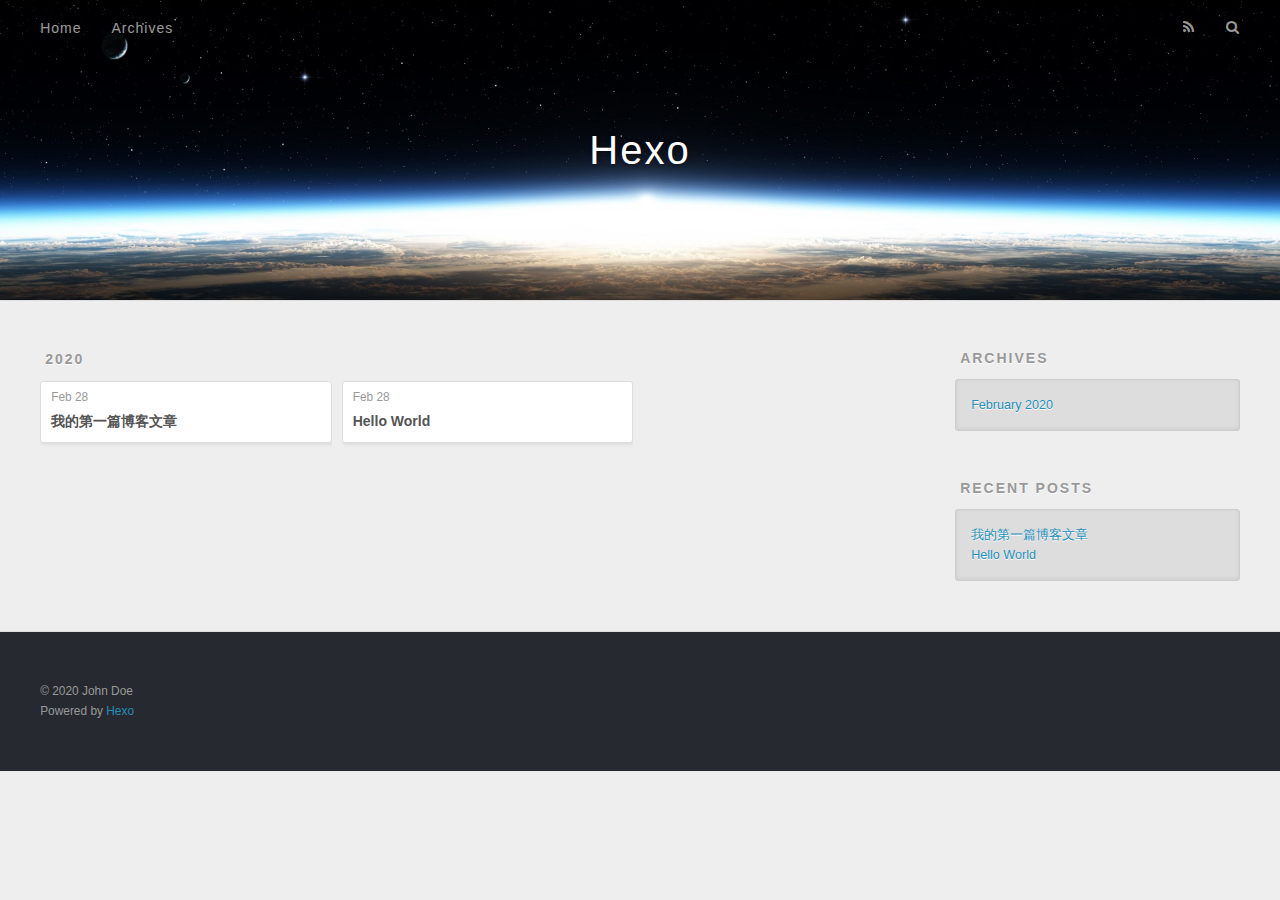
==== archives/index.html @ 74d5dc90 "Site updated: 2020-02-28 02:08:34" ====
<!DOCTYPE html>
<html>
<head>
  <meta charset="utf-8">
  

  
  <title>Archives | Hexo</title>
  <meta name="viewport" content="width=device-width, initial-scale=1, maximum-scale=1">
  <meta property="og:type" content="website">
<meta property="og:title" content="Hexo">
<meta property="og:url" content="http://yoursite.com/archives/index.html">
<meta property="og:site_name" content="Hexo">
<meta property="og:locale" content="en_US">
<meta property="article:author" content="John Doe">
<meta name="twitter:card" content="summary">
  
    <link rel="alternate" href="/atom.xml" title="Hexo" type="application/atom+xml">
  
  
    <link rel="icon" href="/favicon.png">
  
  
    <link href="//fonts.googleapis.com/css?family=Source+Code+Pro" rel="stylesheet" type="text/css">
  
  
<link rel="stylesheet" href="/css/style.css">

<meta name="generator" content="Hexo 4.2.0"></head>

<body>
  <div id="container">
    <div id="wrap">
      <header id="header">
  <div id="banner"></div>
  <div id="header-outer" class="outer">
    <div id="header-title" class="inner">
      <h1 id="logo-wrap">
        <a href="/" id="logo">Hexo</a>
      </h1>
      
    </div>
    <div id="header-inner" class="inner">
      <nav id="main-nav">
        <a id="main-nav-toggle" class="nav-icon"></a>
        
          <a class="main-nav-link" href="/">Home</a>
        
          <a class="main-nav-link" href="/archives">Archives</a>
        
      </nav>
      <nav id="sub-nav">
        
          <a id="nav-rss-link" class="nav-icon" href="/atom.xml" title="RSS Feed"></a>
        
        <a id="nav-search-btn" class="nav-icon" title="Search"></a>
      </nav>
      <div id="search-form-wrap">
        <form action="//google.com/search" method="get" accept-charset="UTF-8" class="search-form"><input type="search" name="q" class="search-form-input" placeholder="Search"><button type="submit" class="search-form-submit">&#xF002;</button><input type="hidden" name="sitesearch" value="http://yoursite.com"></form>
      </div>
    </div>
  </div>
</header>
      <div class="outer">
        <section id="main">
  
  
    
    
      
      
      <section class="archives-wrap">
        <div class="archive-year-wrap">
          <a href="/archives/2020" class="archive-year">2020</a>
        </div>
        <div class="archives">
    
    <article class="archive-article archive-type-post">
  <div class="archive-article-inner">
    <header class="archive-article-header">
      <a href="/2020/02/28/%E6%88%91%E7%9A%84%E7%AC%AC%E4%B8%80%E7%AF%87%E5%8D%9A%E5%AE%A2%E6%96%87%E7%AB%A0/" class="archive-article-date">
  <time datetime="2020-02-27T17:16:21.000Z" itemprop="datePublished">Feb 28</time>
</a>
      
  
    <h1 itemprop="name">
      <a class="archive-article-title" href="/2020/02/28/%E6%88%91%E7%9A%84%E7%AC%AC%E4%B8%80%E7%AF%87%E5%8D%9A%E5%AE%A2%E6%96%87%E7%AB%A0/">我的第一篇博客文章</a>
    </h1>
  

    </header>
  </div>
</article>
  
    
    
    <article class="archive-article archive-type-post">
  <div class="archive-article-inner">
    <header class="archive-article-header">
      <a href="/2020/02/28/hello-world/" class="archive-article-date">
  <time datetime="2020-02-27T17:00:31.113Z" itemprop="datePublished">Feb 28</time>
</a>
      
  
    <h1 itemprop="name">
      <a class="archive-article-title" href="/2020/02/28/hello-world/">Hello World</a>
    </h1>
  

    </header>
  </div>
</article>
  
  
    </div></section>
  


</section>
        
          <aside id="sidebar">
  
    

  
    

  
    
  
    
  <div class="widget-wrap">
    <h3 class="widget-title">Archives</h3>
    <div class="widget">
      <ul class="archive-list"><li class="archive-list-item"><a class="archive-list-link" href="/archives/2020/02/">February 2020</a></li></ul>
    </div>
  </div>


  
    
  <div class="widget-wrap">
    <h3 class="widget-title">Recent Posts</h3>
    <div class="widget">
      <ul>
        
          <li>
            <a href="/2020/02/28/%E6%88%91%E7%9A%84%E7%AC%AC%E4%B8%80%E7%AF%87%E5%8D%9A%E5%AE%A2%E6%96%87%E7%AB%A0/">我的第一篇博客文章</a>
          </li>
        
          <li>
            <a href="/2020/02/28/hello-world/">Hello World</a>
          </li>
        
      </ul>
    </div>
  </div>

  
</aside>
        
      </div>
      <footer id="footer">
  
  <div class="outer">
    <div id="footer-info" class="inner">
      &copy; 2020 John Doe<br>
      Powered by <a href="http://hexo.io/" target="_blank">Hexo</a>
    </div>
  </div>
</footer>
    </div>
    <nav id="mobile-nav">
  
    <a href="/" class="mobile-nav-link">Home</a>
  
    <a href="/archives" class="mobile-nav-link">Archives</a>
  
</nav>
    

<script src="//ajax.googleapis.com/ajax/libs/jquery/2.0.3/jquery.min.js"></script>


  
<link rel="stylesheet" href="/fancybox/jquery.fancybox.css">

  
<script src="/fancybox/jquery.fancybox.pack.js"></script>




<script src="/js/script.js"></script>




  </div>
</body>
</html>
---- css/style.css ----
body {
  width: 100%;
}
body:before,
body:after {
  content: "";
  display: table;
}
body:after {
  clear: both;
}
html,
body,
div,
span,
applet,
object,
iframe,
h1,
h2,
h3,
h4,
h5,
h6,
p,
blockquote,
pre,
a,
abbr,
acronym,
address,
big,
cite,
code,
del,
dfn,
em,
img,
ins,
kbd,
q,
s,
samp,
small,
strike,
strong,
sub,
sup,
tt,
var,
dl,
dt,
dd,
ol,
ul,
li,
fieldset,
form,
label,
legend,
table,
caption,
tbody,
tfoot,
thead,
tr,
th,
td {
  margin: 0;
  padding: 0;
  border: 0;
  outline: 0;
  font-weight: inherit;
  font-style: inherit;
  font-family: inherit;
  font-size: 100%;
  vertical-align: baseline;
}
body {
  line-height: 1;
  color: #000;
  background: #fff;
}
ol,
ul {
  list-style: none;
}
table {
  border-collapse: separate;
  border-spacing: 0;
  vertical-align: middle;
}
caption,
th,
td {
  text-align: left;
  font-weight: normal;
  vertical-align: middle;
}
a img {
  border: none;
}
input,
button {
  margin: 0;
  padding: 0;
}
input::-moz-focus-inner,
button::-moz-focus-inner {
  border: 0;
  padding: 0;
}
@font-face {
  font-family: FontAwesome;
  font-style: normal;
  font-weight: normal;
  src: url("fonts/fontawesome-webfont.eot?v=#4.0.3");
  src: url("fonts/fontawesome-webfont.eot?#iefix&v=#4.0.3") format("embedded-opentype"), url("fonts/fontawesome-webfont.woff?v=#4.0.3") format("woff"), url("fonts/fontawesome-webfont.ttf?v=#4.0.3") format("truetype"), url("fonts/fontawesome-webfont.svg#fontawesomeregular?v=#4.0.3") format("svg");
}
html,
body,
#container {
  height: 100%;
}
body {
  background: #eee;
  font: 14px -apple-system, BlinkMacSystemFont, "Segoe UI", "Roboto", "Oxygen", "Ubuntu", "Cantarell", "Fira Sans", "Droid Sans", "Helvetica Neue", sans-serif;
  -webkit-text-size-adjust: 100%;
}
.outer {
  max-width: 1220px;
  margin: 0 auto;
  padding: 0 20px;
}
.outer:before,
.outer:after {
  content: "";
  display: table;
}
.outer:after {
  clear: both;
}
.inner {
  display: inline;
  float: left;
  width: 98.33333333333333%;
  margin: 0 0.833333333333333%;
}
.left,
.alignleft {
  float: left;
}
.right,
.alignright {
  float: right;
}
.clear {
  clear: both;
}
#container {
  position: relative;
}
.mobile-nav-on {
  overflow: hidden;
}
#wrap {
  height: 100%;
  width: 100%;
  position: absolute;
  top: 0;
  left: 0;
  -webkit-transition: 0.2s ease-out;
  -moz-transition: 0.2s ease-out;
  -ms-transition: 0.2s ease-out;
  transition: 0.2s ease-out;
  z-index: 1;
  background: #eee;
}
.mobile-nav-on #wrap {
  left: 280px;
}
@media screen and (min-width: 768px) {
  #main {
    display: inline;
    float: left;
    width: 73.33333333333333%;
    margin: 0 0.833333333333333%;
  }
}
.article-date,
.article-category-link,
.archive-year,
.widget-title {
  text-decoration: none;
  text-transform: uppercase;
  letter-spacing: 2px;
  color: #999;
  margin-bottom: 1em;
  margin-left: 5px;
  line-height: 1em;
  text-shadow: 0 1px #fff;
  font-weight: bold;
}
.article-inner,
.archive-article-inner {
  background: #fff;
  -webkit-box-shadow: 1px 2px 3px #ddd;
  box-shadow: 1px 2px 3px #ddd;
  border: 1px solid #ddd;
  border-radius: 3px;
}
.article-entry h1,
.widget h1 {
  font-size: 2em;
}
.article-entry h2,
.widget h2 {
  font-size: 1.5em;
}
.article-entry h3,
.widget h3 {
  font-size: 1.3em;
}
.article-entry h4,
.widget h4 {
  font-size: 1.2em;
}
.article-entry h5,
.widget h5 {
  font-size: 1em;
}
.article-entry h6,
.widget h6 {
  font-size: 1em;
  color: #999;
}
.article-entry hr,
.widget hr {
  border: 1px dashed #ddd;
}
.article-entry strong,
.widget strong {
  font-weight: bold;
}
.article-entry em,
.widget em,
.article-entry cite,
.widget cite {
  font-style: italic;
}
.article-entry sup,
.widget sup,
.article-entry sub,
.widget sub {
  font-size: 0.75em;
  line-height: 0;
  position: relative;
  vertical-align: baseline;
}
.article-entry sup,
.widget sup {
  top: -0.5em;
}
.article-entry sub,
.widget sub {
  bottom: -0.2em;
}
.article-entry small,
.widget small {
  font-size: 0.85em;
}
.article-entry acronym,
.widget acronym,
.article-entry abbr,
.widget abbr {
  border-bottom: 1px dotted;
}
.article-entry ul,
.widget ul,
.article-entry ol,
.widget ol,
.article-entry dl,
.widget dl {
  margin: 0 20px;
  line-height: 1.6em;
}
.article-entry ul ul,
.widget ul ul,
.article-entry ol ul,
.widget ol ul,
.article-entry ul ol,
.widget ul ol,
.article-entry ol ol,
.widget ol ol {
  margin-top: 0;
  margin-bottom: 0;
}
.article-entry ul,
.widget ul {
  list-style: disc;
}
.article-entry ol,
.widget ol {
  list-style: decimal;
}
.article-entry dt,
.widget dt {
  font-weight: bold;
}
#header {
  height: 300px;
  position: relative;
  border-bottom: 1px solid #ddd;
}
#header:before,
#header:after {
  content: "";
  position: absolute;
  left: 0;
  right: 0;
  height: 40px;
}
#header:before {
  top: 0;
  background: -webkit-linear-gradient(rgba(0,0,0,0.2), transparent);
  background: -moz-linear-gradient(rgba(0,0,0,0.2), transparent);
  background: -ms-linear-gradient(rgba(0,0,0,0.2), transparent);
  background: linear-gradient(rgba(0,0,0,0.2), transparent);
}
#header:after {
  bottom: 0;
  background: -webkit-linear-gradient(transparent, rgba(0,0,0,0.2));
  background: -moz-linear-gradient(transparent, rgba(0,0,0,0.2));
  background: -ms-linear-gradient(transparent, rgba(0,0,0,0.2));
  background: linear-gradient(transparent, rgba(0,0,0,0.2));
}
#header-outer {
  height: 100%;
  position: relative;
}
#header-inner {
  position: relative;
  overflow: hidden;
}
#banner {
  position: absolute;
  top: 0;
  left: 0;
  width: 100%;
  height: 100%;
  background: url("images/banner.jpg") center #000;
  -webkit-background-size: cover;
  -moz-background-size: cover;
  background-size: cover;
  z-index: -1;
}
#header-title {
  text-align: center;
  height: 40px;
  position: absolute;
  top: 50%;
  left: 0;
  margin-top: -20px;
}
#logo,
#subtitle {
  text-decoration: none;
  color: #fff;
  font-weight: 300;
  text-shadow: 0 1px 4px rgba(0,0,0,0.3);
}
#logo {
  font-size: 40px;
  line-height: 40px;
  letter-spacing: 2px;
}
#subtitle {
  font-size: 16px;
  line-height: 16px;
  letter-spacing: 1px;
}
#subtitle-wrap {
  margin-top: 16px;
}
#main-nav {
  float: left;
  margin-left: -15px;
}
.nav-icon,
.main-nav-link {
  float: left;
  color: #fff;
  opacity: 0.6;
  text-decoration: none;
  text-shadow: 0 1px rgba(0,0,0,0.2);
  -webkit-transition: opacity 0.2s;
  -moz-transition: opacity 0.2s;
  -ms-transition: opacity 0.2s;
  transition: opacity 0.2s;
  display: block;
  padding: 20px 15px;
}
.nav-icon:hover,
.main-nav-link:hover {
  opacity: 1;
}
.nav-icon {
  font-family: FontAwesome;
  text-align: center;
  font-size: 14px;
  width: 14px;
  height: 14px;
  padding: 20px 15px;
  position: relative;
  cursor: pointer;
}
.main-nav-link {
  font-weight: 300;
  letter-spacing: 1px;
}
@media screen and (max-width: 479px) {
  .main-nav-link {
    display: none;
  }
}
#main-nav-toggle {
  display: none;
}
#main-nav-toggle:before {
  content: "\f0c9";
}
@media screen and (max-width: 479px) {
  #main-nav-toggle {
    display: block;
  }
}
#sub-nav {
  float: right;
  margin-right: -15px;
}
#nav-rss-link:before {
  content: "\f09e";
}
#nav-search-btn:before {
  content: "\f002";
}
#search-form-wrap {
  position: absolute;
  top: 15px;
  width: 150px;
  height: 30px;
  right: -150px;
  opacity: 0;
  -webkit-transition: 0.2s ease-out;
  -moz-transition: 0.2s ease-out;
  -ms-transition: 0.2s ease-out;
  transition: 0.2s ease-out;
}
#search-form-wrap.on {
  opacity: 1;
  right: 0;
}
@media screen and (max-width: 479px) {
  #search-form-wrap {
    width: 100%;
    right: -100%;
  }
}
.search-form {
  position: absolute;
  top: 0;
  left: 0;
  right: 0;
  background: #fff;
  padding: 5px 15px;
  border-radius: 15px;
  -webkit-box-shadow: 0 0 10px rgba(0,0,0,0.3);
  box-shadow: 0 0 10px rgba(0,0,0,0.3);
}
.search-form-input {
  border: none;
  background: none;
  color: #555;
  width: 100%;
  font: 13px -apple-system, BlinkMacSystemFont, "Segoe UI", "Roboto", "Oxygen", "Ubuntu", "Cantarell", "Fira Sans", "Droid Sans", "Helvetica Neue", sans-serif;
  outline: none;
}
.search-form-input::-webkit-search-results-decoration,
.search-form-input::-webkit-search-cancel-button {
  -webkit-appearance: none;
}
.search-form-submit {
  position: absolute;
  top: 50%;
  right: 10px;
  margin-top: -7px;
  font: 13px FontAwesome;
  border: none;
  background: none;
  color: #bbb;
  cursor: pointer;
}
.search-form-submit:hover,
.search-form-submit:focus {
  color: #777;
}
.article {
  margin: 50px 0;
}
.article-inner {
  overflow: hidden;
}
.article-meta:before,
.article-meta:after {
  content: "";
  display: table;
}
.article-meta:after {
  clear: both;
}
.article-date {
  float: left;
}
.article-category {
  float: left;
  line-height: 1em;
  color: #ccc;
  text-shadow: 0 1px #fff;
  margin-left: 8px;
}
.article-category:before {
  content: "\2022";
}
.article-category-link {
  margin: 0 12px 1em;
}
.article-header {
  padding: 20px 20px 0;
}
.article-title {
  text-decoration: none;
  font-size: 2em;
  font-weight: bold;
  color: #555;
  line-height: 1.1em;
  -webkit-transition: color 0.2s;
  -moz-transition: color 0.2s;
  -ms-transition: color 0.2s;
  transition: color 0.2s;
}
a.article-title:hover {
  color: #258fb8;
}
.article-entry {
  color: #555;
  padding: 0 20px;
}
.article-entry:before,
.article-entry:after {
  content: "";
  display: table;
}
.article-entry:after {
  clear: both;
}
.article-entry p,
.article-entry table {
  line-height: 1.6em;
  margin: 1.6em 0;
}
.article-entry h1,
.article-entry h2,
.article-entry h3,
.article-entry h4,
.article-entry h5,
.article-entry h6 {
  font-weight: bold;
}
.article-entry h1,
.article-entry h2,
.article-entry h3,
.article-entry h4,
.article-entry h5,
.article-entry h6 {
  line-height: 1.1em;
  margin: 1.1em 0;
}
.article-entry a {
  color: #258fb8;
  text-decoration: none;
}
.article-entry a:hover {
  text-decoration: underline;
}
.article-entry ul,
.article-entry ol,
.article-entry dl {
  margin-top: 1.6em;
  margin-bottom: 1.6em;
}
.article-entry img,
.article-entry video {
  max-width: 100%;
  height: auto;
  display: block;
  margin: auto;
}
.article-entry iframe {
  border: none;
}
.article-entry table {
  width: 100%;
  border-collapse: collapse;
  border-spacing: 0;
}
.article-entry th {
  font-weight: bold;
  border-bottom: 3px solid #ddd;
  padding-bottom: 0.5em;
}
.article-entry td {
  border-bottom: 1px solid #ddd;
  padding: 10px 0;
}
.article-entry blockquote {
  font-family: Georgia, "Times New Roman", serif;
  font-size: 1.4em;
  margin: 1.6em 20px;
  text-align: center;
}
.article-entry blockquote footer {
  font-size: 14px;
  margin: 1.6em 0;
  font-family: -apple-system, BlinkMacSystemFont, "Segoe UI", "Roboto", "Oxygen", "Ubuntu", "Cantarell", "Fira Sans", "Droid Sans", "Helvetica Neue", sans-serif;
}
.article-entry blockquote footer cite:before {
  content: "—";
  padding: 0 0.5em;
}
.article-entry .pullquote {
  text-align: left;
  width: 45%;
  margin: 0;
}
.article-entry .pullquote.left {
  margin-left: 0.5em;
  margin-right: 1em;
}
.article-entry .pullquote.right {
  margin-right: 0.5em;
  margin-left: 1em;
}
.article-entry .caption {
  color: #999;
  display: block;
  font-size: 0.9em;
  margin-top: 0.5em;
  position: relative;
  text-align: center;
}
.article-entry .video-container {
  position: relative;
  padding-top: 56.25%;
  height: 0;
  overflow: hidden;
}
.article-entry .video-container iframe,
.article-entry .video-container object,
.article-entry .video-container embed {
  position: absolute;
  top: 0;
  left: 0;
  width: 100%;
  height: 100%;
  margin-top: 0;
}
.article-more-link a {
  display: inline-block;
  line-height: 1em;
  padding: 6px 15px;
  border-radius: 15px;
  background: #eee;
  color: #999;
  text-shadow: 0 1px #fff;
  text-decoration: none;
}
.article-more-link a:hover {
  background: #258fb8;
  color: #fff;
  text-decoration: none;
  text-shadow: 0 1px #1e7293;
}
.article-footer {
  font-size: 0.85em;
  line-height: 1.6em;
  border-top: 1px solid #ddd;
  padding-top: 1.6em;
  margin: 0 20px 20px;
}
.article-footer:before,
.article-footer:after {
  content: "";
  display: table;
}
.article-footer:after {
  clear: both;
}
.article-footer a {
  color: #999;
  text-decoration: none;
}
.article-footer a:hover {
  color: #555;
}
.article-tag-list-item {
  float: left;
  margin-right: 10px;
}
.article-tag-list-link:before {
  content: "#";
}
.article-comment-link {
  float: right;
}
.article-comment-link:before {
  content: "\f075";
  font-family: FontAwesome;
  padding-right: 8px;
}
.article-share-link {
  cursor: pointer;
  float: right;
  margin-left: 20px;
}
.article-share-link:before {
  content: "\f064";
  font-family: FontAwesome;
  padding-right: 6px;
}
#article-nav {
  position: relative;
}
#article-nav:before,
#article-nav:after {
  content: "";
  display: table;
}
#article-nav:after {
  clear: both;
}
@media screen and (min-width: 768px) {
  #article-nav {
    margin: 50px 0;
  }
  #article-nav:before {
    width: 8px;
    height: 8px;
    position: absolute;
    top: 50%;
    left: 50%;
    margin-top: -4px;
    margin-left: -4px;
    content: "";
    border-radius: 50%;
    background: #ddd;
    -webkit-box-shadow: 0 1px 2px #fff;
    box-shadow: 0 1px 2px #fff;
  }
}
.article-nav-link-wrap {
  text-decoration: none;
  text-shadow: 0 1px #fff;
  color: #999;
  -webkit-box-sizing: border-box;
  -moz-box-sizing: border-box;
  box-sizing: border-box;
  margin-top: 50px;
  text-align: center;
  display: block;
}
.article-nav-link-wrap:hover {
  color: #555;
}
@media screen and (min-width: 768px) {
  .article-nav-link-wrap {
    width: 50%;
    margin-top: 0;
  }
}
@media screen and (min-width: 768px) {
  #article-nav-newer {
    float: left;
    text-align: right;
    padding-right: 20px;
  }
}
@media screen and (min-width: 768px) {
  #article-nav-older {
    float: right;
    text-align: left;
    padding-left: 20px;
  }
}
.article-nav-caption {
  text-transform: uppercase;
  letter-spacing: 2px;
  color: #ddd;
  line-height: 1em;
  font-weight: bold;
}
#article-nav-newer .article-nav-caption {
  margin-right: -2px;
}
.article-nav-title {
  font-size: 0.85em;
  line-height: 1.6em;
  margin-top: 0.5em;
}
.article-share-box {
  position: absolute;
  display: none;
  background: #fff;
  -webkit-box-shadow: 1px 2px 10px rgba(0,0,0,0.2);
  box-shadow: 1px 2px 10px rgba(0,0,0,0.2);
  border-radius: 3px;
  margin-left: -145px;
  overflow: hidden;
  z-index: 1;
}
.article-share-box.on {
  display: block;
}
.article-share-input {
  width: 100%;
  background: none;
  -webkit-box-sizing: border-box;
  -moz-box-sizing: border-box;
  box-sizing: border-box;
  font: 14px -apple-system, BlinkMacSystemFont, "Segoe UI", "Roboto", "Oxygen", "Ubuntu", "Cantarell", "Fira Sans", "Droid Sans", "Helvetica Neue", sans-serif;
  padding: 0 15px;
  color: #555;
  outline: none;
  border: 1px solid #ddd;
  border-radius: 3px 3px 0 0;
  height: 36px;
  line-height: 36px;
}
.article-share-links {
  background: #eee;
}
.article-share-links:before,
.article-share-links:after {
  content: "";
  display: table;
}
.article-share-links:after {
  clear: both;
}
.article-share-twitter,
.article-share-facebook,
.article-share-pinterest,
.article-share-google {
  width: 50px;
  height: 36px;
  display: block;
  float: left;
  position: relative;
  color: #999;
  text-shadow: 0 1px #fff;
}
.article-share-twitter:before,
.article-share-facebook:before,
.article-share-pinterest:before,
.article-share-google:before {
  font-size: 20px;
  font-family: FontAwesome;
  width: 20px;
  height: 20px;
  position: absolute;
  top: 50%;
  left: 50%;
  margin-top: -10px;
  margin-left: -10px;
  text-align: center;
}
.article-share-twitter:hover,
.article-share-facebook:hover,
.article-share-pinterest:hover,
.article-share-google:hover {
  color: #fff;
}
.article-share-twitter:before {
  content: "\f099";
}
.article-share-twitter:hover {
  background: #00aced;
  text-shadow: 0 1px #008abe;
}
.article-share-facebook:before {
  content: "\f09a";
}
.article-share-facebook:hover {
  background: #3b5998;
  text-shadow: 0 1px #2f477a;
}
.article-share-pinterest:before {
  content: "\f0d2";
}
.article-share-pinterest:hover {
  background: #cb2027;
  text-shadow: 0 1px #a21a1f;
}
.article-share-google:before {
  content: "\f0d5";
}
.article-share-google:hover {
  background: #dd4b39;
  text-shadow: 0 1px #be3221;
}
.article-gallery {
  background: #000;
  position: relative;
}
.article-gallery-photos {
  position: relative;
  overflow: hidden;
}
.article-gallery-img {
  display: none;
  max-width: 100%;
}
.article-gallery-img:first-child {
  display: block;
}
.article-gallery-img.loaded {
  position: absolute;
  display: block;
}
.article-gallery-img img {
  display: block;
  max-width: 100%;
  margin: 0 auto;
}
#comments {
  background: #fff;
  -webkit-box-shadow: 1px 2px 3px #ddd;
  box-shadow: 1px 2px 3px #ddd;
  padding: 20px;
  border: 1px solid #ddd;
  border-radius: 3px;
  margin: 50px 0;
}
#comments a {
  color: #258fb8;
}
.archives-wrap {
  margin: 50px 0;
}
.archives:before,
.archives:after {
  content: "";
  display: table;
}
.archives:after {
  clear: both;
}
.archive-year-wrap {
  margin-bottom: 1em;
}
.archives {
  -webkit-column-gap: 10px;
  -moz-column-gap: 10px;
  column-gap: 10px;
}
@media screen and (min-width: 480px) and (max-width: 767px) {
  .archives {
    -webkit-column-count: 2;
    -moz-column-count: 2;
    column-count: 2;
  }
}
@media screen and (min-width: 768px) {
  .archives {
    -webkit-column-count: 3;
    -moz-column-count: 3;
    column-count: 3;
  }
}
.archive-article {
  -webkit-column-break-inside: avoid;
  page-break-inside: avoid;
  overflow: hidden;
  break-inside: avoid-column;
}
.archive-article-inner {
  padding: 10px;
  margin-bottom: 15px;
}
.archive-article-title {
  text-decoration: none;
  font-weight: bold;
  color: #555;
  -webkit-transition: color 0.2s;
  -moz-transition: color 0.2s;
  -ms-transition: color 0.2s;
  transition: color 0.2s;
  line-height: 1.6em;
}
.archive-article-title:hover {
  color: #258fb8;
}
.archive-article-footer {
  margin-top: 1em;
}
.archive-article-date {
  color: #999;
  text-decoration: none;
  font-size: 0.85em;
  line-height: 1em;
  margin-bottom: 0.5em;
  display: block;
}
#page-nav {
  margin: 50px auto;
  background: #fff;
  -webkit-box-shadow: 1px 2px 3px #ddd;
  box-shadow: 1px 2px 3px #ddd;
  border: 1px solid #ddd;
  border-radius: 3px;
  text-align: center;
  color: #999;
  overflow: hidden;
}
#page-nav:before,
#page-nav:after {
  content: "";
  display: table;
}
#page-nav:after {
  clear: both;
}
#page-nav a,
#page-nav span {
  padding: 10px 20px;
  line-height: 1;
  height: 2ex;
}
#page-nav a {
  color: #999;
  text-decoration: none;
}
#page-nav a:hover {
  background: #999;
  color: #fff;
}
#page-nav .prev {
  float: left;
}
#page-nav .next {
  float: right;
}
#page-nav .page-number {
  display: inline-block;
}
@media screen and (max-width: 479px) {
  #page-nav .page-number {
    display: none;
  }
}
#page-nav .current {
  color: #555;
  font-weight: bold;
}
#page-nav .space {
  color: #ddd;
}
#footer {
  background: #262a30;
  padding: 50px 0;
  border-top: 1px solid #ddd;
  color: #999;
}
#footer a {
  color: #258fb8;
  text-decoration: none;
}
#footer a:hover {
  text-decoration: underline;
}
#footer-info {
  line-height: 1.6em;
  font-size: 0.85em;
}
.article-entry pre,
.article-entry .highlight {
  background: #2d2d2d;
  margin: 0 -20px;
  padding: 15px 20px;
  border-style: solid;
  border-color: #ddd;
  border-width: 1px 0;
  overflow: auto;
  color: #ccc;
  line-height: 22.400000000000002px;
}
.article-entry .highlight .gutter pre,
.article-entry .gist .gist-file .gist-data .line-numbers {
  color: #666;
  font-size: 0.85em;
}
.article-entry pre,
.article-entry code {
  font-family: "Source Code Pro", Consolas, Monaco, Menlo, Consolas, monospace;
}
.article-entry code {
  background: #eee;
  text-shadow: 0 1px #fff;
  padding: 0 0.3em;
}
.article-entry pre code {
  background: none;
  text-shadow: none;
  padding: 0;
}
.article-entry .highlight pre {
  border: none;
  margin: 0;
  padding: 0;
}
.article-entry .highlight table {
  margin: 0;
  width: auto;
}
.article-entry .highlight td {
  border: none;
  padding: 0;
}
.article-entry .highlight figcaption {
  font-size: 0.85em;
  color: #999;
  line-height: 1em;
  margin-bottom: 1em;
}
.article-entry .highlight figcaption:before,
.article-entry .highlight figcaption:after {
  content: "";
  display: table;
}
.article-entry .highlight figcaption:after {
  clear: both;
}
.article-entry .highlight figcaption a {
  float: right;
}
.article-entry .highlight .gutter pre {
  text-align: right;
  padding-right: 20px;
}
.article-entry .highlight .line {
  height: 22.400000000000002px;
}
.article-entry .highlight .line.marked {
  background: #515151;
}
.article-entry .gist {
  margin: 0 -20px;
  border-style: solid;
  border-color: #ddd;
  border-width: 1px 0;
  background: #2d2d2d;
  padding: 15px 20px 15px 0;
}
.article-entry .gist .gist-file {
  border: none;
  font-family: "Source Code Pro", Consolas, Monaco, Menlo, Consolas, monospace;
  margin: 0;
}
.article-entry .gist .gist-file .gist-data {
  background: none;
  border: none;
}
.article-entry .gist .gist-file .gist-data .line-numbers {
  background: none;
  border: none;
  padding: 0 20px 0 0;
}
.article-entry .gist .gist-file .gist-data .line-data {
  padding: 0 !important;
}
.article-entry .gist .gist-file .highlight {
  margin: 0;
  padding: 0;
  border: none;
}
.article-entry .gist .gist-file .gist-meta {
  background: #2d2d2d;
  color: #999;
  font: 0.85em -apple-system, BlinkMacSystemFont, "Segoe UI", "Roboto", "Oxygen", "Ubuntu", "Cantarell", "Fira Sans", "Droid Sans", "Helvetica Neue", sans-serif;
  text-shadow: 0 0;
  padding: 0;
  margin-top: 1em;
  margin-left: 20px;
}
.article-entry .gist .gist-file .gist-meta a {
  color: #258fb8;
  font-weight: normal;
}
.article-entry .gist .gist-file .gist-meta a:hover {
  text-decoration: underline;
}
pre .comment,
pre .title {
  color: #999;
}
pre .variable,
pre .attribute,
pre .tag,
pre .regexp,
pre .ruby .constant,
pre .xml .tag .title,
pre .xml .pi,
pre .xml .doctype,
pre .html .doctype,
pre .css .id,
pre .css .class,
pre .css .pseudo {
  color: #f2777a;
}
pre .number,
pre .preprocessor,
pre .built_in,
pre .literal,
pre .params,
pre .constant {
  color: #f99157;
}
pre .class,
pre .ruby .class .title,
pre .css .rules .attribute {
  color: #9c9;
}
pre .string,
pre .value,
pre .inheritance,
pre .header,
pre .ruby .symbol,
pre .xml .cdata {
  color: #9c9;
}
pre .css .hexcolor {
  color: #6cc;
}
pre .function,
pre .python .decorator,
pre .python .title,
pre .ruby .function .title,
pre .ruby .title .keyword,
pre .perl .sub,
pre .javascript .title,
pre .coffeescript .title {
  color: #69c;
}
pre .keyword,
pre .javascript .function {
  color: #c9c;
}
@media screen and (max-width: 479px) {
  #mobile-nav {
    position: absolute;
    top: 0;
    left: 0;
    width: 280px;
    height: 100%;
    background: #191919;
    border-right: 1px solid #fff;
  }
}
@media screen and (max-width: 479px) {
  .mobile-nav-link {
    display: block;
    color: #999;
    text-decoration: none;
    padding: 15px 20px;
    font-weight: bold;
  }
  .mobile-nav-link:hover {
    color: #fff;
  }
}
@media screen and (min-width: 768px) {
  #sidebar {
    display: inline;
    float: left;
    width: 23.333333333333332%;
    margin: 0 0.833333333333333%;
  }
}
.widget-wrap {
  margin: 50px 0;
}
.widget {
  color: #777;
  text-shadow: 0 1px #fff;
  background: #ddd;
  -webkit-box-shadow: 0 -1px 4px #ccc inset;
  box-shadow: 0 -1px 4px #ccc inset;
  border: 1px solid #ccc;
  padding: 15px;
  border-radius: 3px;
}
.widget a {
  color: #258fb8;
  text-decoration: none;
}
.widget a:hover {
  text-decoration: underline;
}
.widget ul ul,
.widget ol ul,
.widget dl ul,
.widget ul ol,
.widget ol ol,
.widget dl ol,
.widget ul dl,
.widget ol dl,
.widget dl dl {
  margin-left: 15px;
  list-style: disc;
}
.widget {
  line-height: 1.6em;
  word-wrap: break-word;
  font-size: 0.9em;
}
.widget ul,
.widget ol {
  list-style: none;
  margin: 0;
}
.widget ul ul,
.widget ol ul,
.widget ul ol,
.widget ol ol {
  margin: 0 20px;
}
.widget ul ul,
.widget ol ul {
  list-style: disc;
}
.widget ul ol,
.widget ol ol {
  list-style: decimal;
}
.category-list-count,
.tag-list-count,
.archive-list-count {
  padding-left: 5px;
  color: #999;
  font-size: 0.85em;
}
.category-list-count:before,
.tag-list-count:before,
.archive-list-count:before {
  content: "(";
}
.category-list-count:after,
.tag-list-count:after,
.archive-list-count:after {
  content: ")";
}
.tagcloud a {
  margin-right: 5px;
  display: inline-block;
}
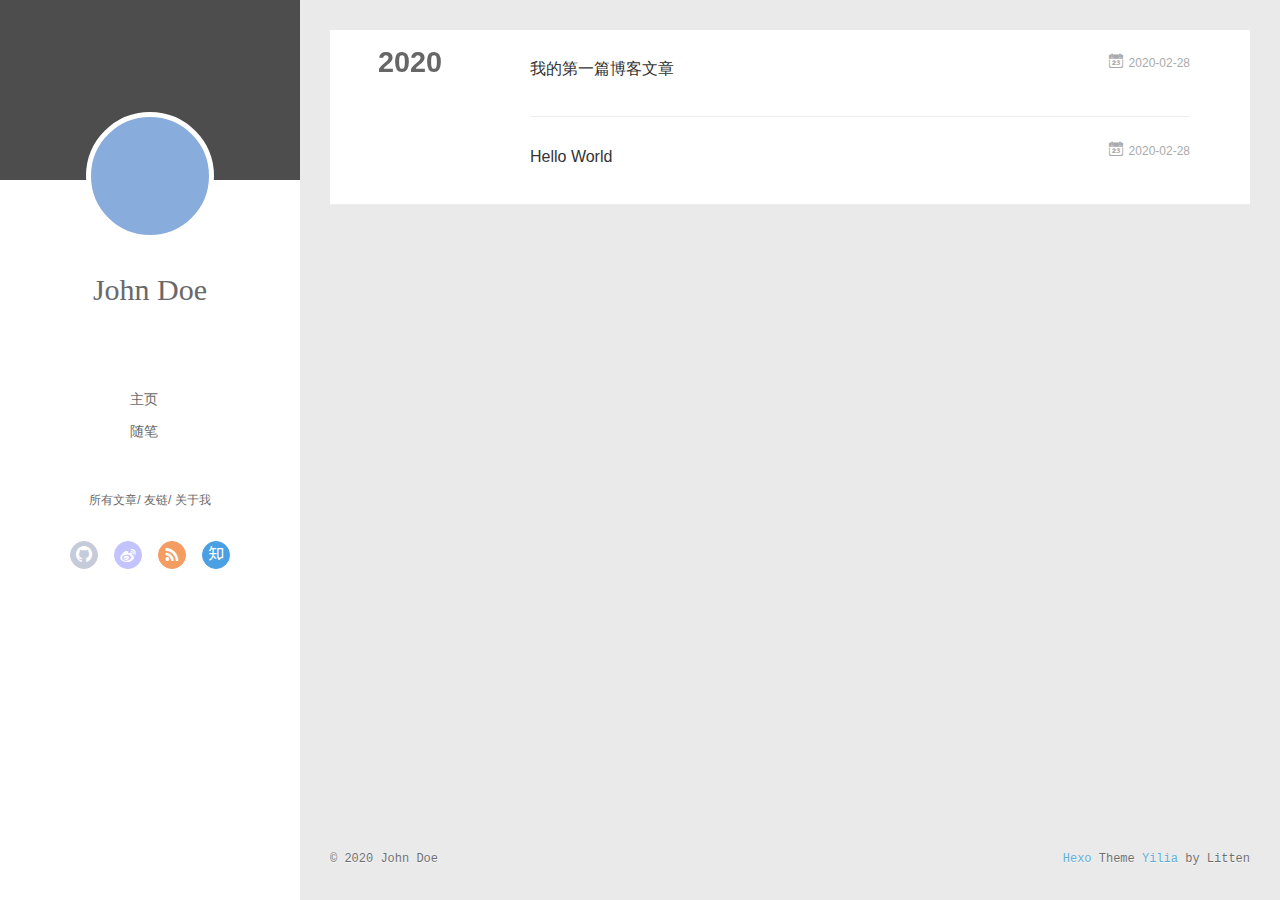
==== commit c20a18c4: "Site updated: 2020-02-28 03:17:52" ====
--- a/archives/index.html
+++ b/archives/index.html
@@ -3,8 +3,9 @@
 <head>
   <meta charset="utf-8">
   
-
-  
+  <meta name="renderer" content="webkit">
+  <meta http-equiv="X-UA-Compatible" content="IE=edge" >
+  <link rel="dns-prefetch" href="http://yoursite.com">
   <title>Archives | Hexo</title>
   <meta name="viewport" content="width=device-width, initial-scale=1, maximum-scale=1">
   <meta property="og:type" content="website">
@@ -15,54 +16,141 @@
 <meta property="article:author" content="John Doe">
 <meta name="twitter:card" content="summary">
   
-    <link rel="alternate" href="/atom.xml" title="Hexo" type="application/atom+xml">
+    <link rel="alternative" href="/atom.xml" title="Hexo" type="application/atom+xml">
   
   
     <link rel="icon" href="/favicon.png">
   
-  
-    <link href="//fonts.googleapis.com/css?family=Source+Code+Pro" rel="stylesheet" type="text/css">
-  
-  
-<link rel="stylesheet" href="/css/style.css">
+  <link rel="stylesheet" type="text/css" href="/./main.0cf68a.css">
+  <style type="text/css">
+  
+    #container.show {
+      background: linear-gradient(200deg,#a0cfe4,#e8c37e);
+    }
+  </style>
+  
+
+  
 
 <meta name="generator" content="Hexo 4.2.0"></head>
 
 <body>
-  <div id="container">
-    <div id="wrap">
-      <header id="header">
-  <div id="banner"></div>
-  <div id="header-outer" class="outer">
-    <div id="header-title" class="inner">
-      <h1 id="logo-wrap">
-        <a href="/" id="logo">Hexo</a>
-      </h1>
-      
+  <div id="container" q-class="show:isCtnShow">
+    <canvas id="anm-canvas" class="anm-canvas"></canvas>
+    <div class="left-col" q-class="show:isShow">
+      
+<div class="overlay" style="background: #4d4d4d"></div>
+<div class="intrude-less">
+	<header id="header" class="inner">
+		<a href="/" class="profilepic">
+			<img src="" class="js-avatar">
+		</a>
+		<hgroup>
+		  <h1 class="header-author"><a href="/">John Doe</a></h1>
+		</hgroup>
+		
+
+		<nav class="header-menu">
+			<ul>
+			
+				<li><a href="/">主页</a></li>
+	        
+				<li><a href="/tags/%E9%9A%8F%E7%AC%94/">随笔</a></li>
+	        
+			</ul>
+		</nav>
+		<nav class="header-smart-menu">
+    		
+    			
+    			<a q-on="click: openSlider(e, 'innerArchive')" href="javascript:void(0)">所有文章</a>
+    			
+            
+    			
+    			<a q-on="click: openSlider(e, 'friends')" href="javascript:void(0)">友链</a>
+    			
+            
+    			
+    			<a q-on="click: openSlider(e, 'aboutme')" href="javascript:void(0)">关于我</a>
+    			
+            
+		</nav>
+		<nav class="header-nav">
+			<div class="social">
+				
+					<a class="github" target="_blank" href="#" title="github"><i class="icon-github"></i></a>
+		        
+					<a class="weibo" target="_blank" href="#" title="weibo"><i class="icon-weibo"></i></a>
+		        
+					<a class="rss" target="_blank" href="#" title="rss"><i class="icon-rss"></i></a>
+		        
+					<a class="zhihu" target="_blank" href="#" title="zhihu"><i class="icon-zhihu"></i></a>
+		        
+			</div>
+		</nav>
+	</header>		
+</div>
+
     </div>
-    <div id="header-inner" class="inner">
-      <nav id="main-nav">
-        <a id="main-nav-toggle" class="nav-icon"></a>
-        
-          <a class="main-nav-link" href="/">Home</a>
-        
-          <a class="main-nav-link" href="/archives">Archives</a>
-        
-      </nav>
-      <nav id="sub-nav">
-        
-          <a id="nav-rss-link" class="nav-icon" href="/atom.xml" title="RSS Feed"></a>
-        
-        <a id="nav-search-btn" class="nav-icon" title="Search"></a>
-      </nav>
-      <div id="search-form-wrap">
-        <form action="//google.com/search" method="get" accept-charset="UTF-8" class="search-form"><input type="search" name="q" class="search-form-input" placeholder="Search"><button type="submit" class="search-form-submit">&#xF002;</button><input type="hidden" name="sitesearch" value="http://yoursite.com"></form>
-      </div>
-    </div>
-  </div>
-</header>
-      <div class="outer">
-        <section id="main">
+    <div class="mid-col" q-class="show:isShow,hide:isShow|isFalse">
+      
+<nav id="mobile-nav">
+  	<div class="overlay js-overlay" style="background: #4d4d4d"></div>
+	<div class="btnctn js-mobile-btnctn">
+  		<div class="slider-trigger list" q-on="click: openSlider(e)"><i class="icon icon-sort"></i></div>
+	</div>
+	<div class="intrude-less">
+		<header id="header" class="inner">
+			<div class="profilepic">
+				<img src="" class="js-avatar">
+			</div>
+			<hgroup>
+			  <h1 class="header-author js-header-author">John Doe</h1>
+			</hgroup>
+			
+			
+			
+				
+			
+				
+			
+			
+			
+			<nav class="header-nav">
+				<div class="social">
+					
+						<a class="github" target="_blank" href="#" title="github"><i class="icon-github"></i></a>
+			        
+						<a class="weibo" target="_blank" href="#" title="weibo"><i class="icon-weibo"></i></a>
+			        
+						<a class="rss" target="_blank" href="#" title="rss"><i class="icon-rss"></i></a>
+			        
+						<a class="zhihu" target="_blank" href="#" title="zhihu"><i class="icon-zhihu"></i></a>
+			        
+				</div>
+			</nav>
+
+			<nav class="header-menu js-header-menu">
+				<ul style="width: 50%">
+				
+				
+					<li style="width: 50%"><a href="/">主页</a></li>
+		        
+					<li style="width: 50%"><a href="/tags/%E9%9A%8F%E7%AC%94/">随笔</a></li>
+		        
+				</ul>
+			</nav>
+		</header>				
+	</div>
+	<div class="mobile-mask" style="display:none" q-show="isShow"></div>
+</nav>
+
+      <div id="wrapper" class="body-wrap">
+        <div class="menu-l">
+          <div class="canvas-wrap">
+            <canvas data-colors="#eaeaea" data-sectionHeight="100" data-contentId="js-content" id="myCanvas1" class="anm-canvas"></canvas>
+          </div>
+          <div id="js-content" class="content-ll">
+            
   
   
     
@@ -78,16 +166,24 @@
     <article class="archive-article archive-type-post">
   <div class="archive-article-inner">
     <header class="archive-article-header">
-      <a href="/2020/02/28/%E6%88%91%E7%9A%84%E7%AC%AC%E4%B8%80%E7%AF%87%E5%8D%9A%E5%AE%A2%E6%96%87%E7%AB%A0/" class="archive-article-date">
-  <time datetime="2020-02-27T17:16:21.000Z" itemprop="datePublished">Feb 28</time>
+      	<div class="article-meta">
+	      	<a href="/2020/02/28/%E6%88%91%E7%9A%84%E7%AC%AC%E4%B8%80%E7%AF%87%E5%8D%9A%E5%AE%A2%E6%96%87%E7%AB%A0/" class="archive-article-date">
+  	<time datetime="2020-02-27T17:16:21.000Z" itemprop="datePublished"><i class="icon-calendar icon"></i>2020-02-28</time>
 </a>
-      
+        </div>
+    	 
   
     <h1 itemprop="name">
       <a class="archive-article-title" href="/2020/02/28/%E6%88%91%E7%9A%84%E7%AC%AC%E4%B8%80%E7%AF%87%E5%8D%9A%E5%AE%A2%E6%96%87%E7%AB%A0/">我的第一篇博客文章</a>
     </h1>
   
 
+        <div class="article-info info-on-right">
+          
+          
+
+        </div>
+        <div class="clearfix"></div>
     </header>
   </div>
 </article>
@@ -97,16 +193,24 @@
     <article class="archive-article archive-type-post">
   <div class="archive-article-inner">
     <header class="archive-article-header">
-      <a href="/2020/02/28/hello-world/" class="archive-article-date">
-  <time datetime="2020-02-27T17:00:31.113Z" itemprop="datePublished">Feb 28</time>
+      	<div class="article-meta">
+	      	<a href="/2020/02/28/hello-world/" class="archive-article-date">
+  	<time datetime="2020-02-27T17:00:31.113Z" itemprop="datePublished"><i class="icon-calendar icon"></i>2020-02-28</time>
 </a>
-      
+        </div>
+    	 
   
     <h1 itemprop="name">
       <a class="archive-article-title" href="/2020/02/28/hello-world/">Hello World</a>
     </h1>
   
 
+        <div class="article-info info-on-right">
+          
+          
+
+        </div>
+        <div class="clearfix"></div>
     </header>
   </div>
 </article>
@@ -115,87 +219,252 @@
     </div></section>
   
 
-
-</section>
-        
-          <aside id="sidebar">
-  
-    
-
-  
-    
-
-  
-    
-  
-    
-  <div class="widget-wrap">
-    <h3 class="widget-title">Archives</h3>
-    <div class="widget">
-      <ul class="archive-list"><li class="archive-list-item"><a class="archive-list-link" href="/archives/2020/02/">February 2020</a></li></ul>
-    </div>
-  </div>
-
-
-  
-    
-  <div class="widget-wrap">
-    <h3 class="widget-title">Recent Posts</h3>
-    <div class="widget">
-      <ul>
-        
-          <li>
-            <a href="/2020/02/28/%E6%88%91%E7%9A%84%E7%AC%AC%E4%B8%80%E7%AF%87%E5%8D%9A%E5%AE%A2%E6%96%87%E7%AB%A0/">我的第一篇博客文章</a>
-          </li>
-        
-          <li>
-            <a href="/2020/02/28/hello-world/">Hello World</a>
-          </li>
-        
-      </ul>
-    </div>
-  </div>
-
-  
-</aside>
-        
+    
+
+
+          </div>
+        </div>
       </div>
       <footer id="footer">
-  
   <div class="outer">
-    <div id="footer-info" class="inner">
-      &copy; 2020 John Doe<br>
-      Powered by <a href="http://hexo.io/" target="_blank">Hexo</a>
+    <div id="footer-info">
+    	<div class="footer-left">
+    		&copy; 2020 John Doe
+    	</div>
+      	<div class="footer-right">
+      		<a href="http://hexo.io/" target="_blank">Hexo</a>  Theme <a href="https://github.com/litten/hexo-theme-yilia" target="_blank">Yilia</a> by Litten
+      	</div>
     </div>
   </div>
 </footer>
     </div>
-    <nav id="mobile-nav">
-  
-    <a href="/" class="mobile-nav-link">Home</a>
-  
-    <a href="/archives" class="mobile-nav-link">Archives</a>
-  
-</nav>
-    
-
-<script src="//ajax.googleapis.com/ajax/libs/jquery/2.0.3/jquery.min.js"></script>
-
-
-  
-<link rel="stylesheet" href="/fancybox/jquery.fancybox.css">
-
-  
-<script src="/fancybox/jquery.fancybox.pack.js"></script>
-
-
-
-
-<script src="/js/script.js"></script>
-
-
-
-
+    <script>
+	var yiliaConfig = {
+		mathjax: false,
+		isHome: false,
+		isPost: false,
+		isArchive: true,
+		isTag: false,
+		isCategory: false,
+		open_in_new: false,
+		toc_hide_index: true,
+		root: "/",
+		innerArchive: true,
+		showTags: false
+	}
+</script>
+
+<script>!function(t){function n(e){if(r[e])return r[e].exports;var i=r[e]={exports:{},id:e,loaded:!1};return t[e].call(i.exports,i,i.exports,n),i.loaded=!0,i.exports}var r={};n.m=t,n.c=r,n.p="./",n(0)}([function(t,n,r){r(195),t.exports=r(191)},function(t,n,r){var e=r(3),i=r(52),o=r(27),u=r(28),c=r(53),f="prototype",a=function(t,n,r){var s,l,h,v,p=t&a.F,d=t&a.G,y=t&a.S,g=t&a.P,b=t&a.B,m=d?e:y?e[n]||(e[n]={}):(e[n]||{})[f],x=d?i:i[n]||(i[n]={}),w=x[f]||(x[f]={});d&&(r=n);for(s in r)l=!p&&m&&void 0!==m[s],h=(l?m:r)[s],v=b&&l?c(h,e):g&&"function"==typeof h?c(Function.call,h):h,m&&u(m,s,h,t&a.U),x[s]!=h&&o(x,s,v),g&&w[s]!=h&&(w[s]=h)};e.core=i,a.F=1,a.G=2,a.S=4,a.P=8,a.B=16,a.W=32,a.U=64,a.R=128,t.exports=a},function(t,n,r){var e=r(6);t.exports=function(t){if(!e(t))throw TypeError(t+" is not an object!");return t}},function(t,n){var r=t.exports="undefined"!=typeof window&&window.Math==Math?window:"undefined"!=typeof self&&self.Math==Math?self:Function("return this")();"number"==typeof __g&&(__g=r)},function(t,n){t.exports=function(t){try{return!!t()}catch(t){return!0}}},function(t,n){var r=t.exports="undefined"!=typeof window&&window.Math==Math?window:"undefined"!=typeof self&&self.Math==Math?self:Function("return this")();"number"==typeof __g&&(__g=r)},function(t,n){t.exports=function(t){return"object"==typeof t?null!==t:"function"==typeof t}},function(t,n,r){var e=r(126)("wks"),i=r(76),o=r(3).Symbol,u="function"==typeof o;(t.exports=function(t){return e[t]||(e[t]=u&&o[t]||(u?o:i)("Symbol."+t))}).store=e},function(t,n){var r={}.hasOwnProperty;t.exports=function(t,n){return r.call(t,n)}},function(t,n,r){var e=r(94),i=r(33);t.exports=function(t){return e(i(t))}},function(t,n,r){t.exports=!r(4)(function(){return 7!=Object.defineProperty({},"a",{get:function(){return 7}}).a})},function(t,n,r){var e=r(2),i=r(167),o=r(50),u=Object.defineProperty;n.f=r(10)?Object.defineProperty:function(t,n,r){if(e(t),n=o(n,!0),e(r),i)try{return u(t,n,r)}catch(t){}if("get"in r||"set"in r)throw TypeError("Accessors not supported!");return"value"in r&&(t[n]=r.value),t}},function(t,n,r){t.exports=!r(18)(function(){return 7!=Object.defineProperty({},"a",{get:function(){return 7}}).a})},function(t,n,r){var e=r(14),i=r(22);t.exports=r(12)?function(t,n,r){return e.f(t,n,i(1,r))}:function(t,n,r){return t[n]=r,t}},function(t,n,r){var e=r(20),i=r(58),o=r(42),u=Object.defineProperty;n.f=r(12)?Object.defineProperty:function(t,n,r){if(e(t),n=o(n,!0),e(r),i)try{return u(t,n,r)}catch(t){}if("get"in r||"set"in r)throw TypeError("Accessors not supported!");return"value"in r&&(t[n]=r.value),t}},function(t,n,r){var e=r(40)("wks"),i=r(23),o=r(5).Symbol,u="function"==typeof o;(t.exports=function(t){return e[t]||(e[t]=u&&o[t]||(u?o:i)("Symbol."+t))}).store=e},function(t,n,r){var e=r(67),i=Math.min;t.exports=function(t){return t>0?i(e(t),9007199254740991):0}},function(t,n,r){var e=r(46);t.exports=function(t){return Object(e(t))}},function(t,n){t.exports=function(t){try{return!!t()}catch(t){return!0}}},function(t,n,r){var e=r(63),i=r(34);t.exports=Object.keys||function(t){return e(t,i)}},function(t,n,r){var e=r(21);t.exports=function(t){if(!e(t))throw TypeError(t+" is not an object!");return t}},function(t,n){t.exports=function(t){return"object"==typeof t?null!==t:"function"==typeof t}},function(t,n){t.exports=function(t,n){return{enumerable:!(1&t),configurable:!(2&t),writable:!(4&t),value:n}}},function(t,n){var r=0,e=Math.random();t.exports=function(t){return"Symbol(".concat(void 0===t?"":t,")_",(++r+e).toString(36))}},function(t,n){var r={}.hasOwnProperty;t.exports=function(t,n){return r.call(t,n)}},function(t,n){var r=t.exports={version:"2.4.0"};"number"==typeof __e&&(__e=r)},function(t,n){t.exports=function(t){if("function"!=typeof t)throw TypeError(t+" is not a function!");return t}},function(t,n,r){var e=r(11),i=r(66);t.exports=r(10)?function(t,n,r){return e.f(t,n,i(1,r))}:function(t,n,r){return t[n]=r,t}},function(t,n,r){var e=r(3),i=r(27),o=r(24),u=r(76)("src"),c="toString",f=Function[c],a=(""+f).split(c);r(52).inspectSource=function(t){return f.call(t)},(t.exports=function(t,n,r,c){var f="function"==typeof r;f&&(o(r,"name")||i(r,"name",n)),t[n]!==r&&(f&&(o(r,u)||i(r,u,t[n]?""+t[n]:a.join(String(n)))),t===e?t[n]=r:c?t[n]?t[n]=r:i(t,n,r):(delete t[n],i(t,n,r)))})(Function.prototype,c,function(){return"function"==typeof this&&this[u]||f.call(this)})},function(t,n,r){var e=r(1),i=r(4),o=r(46),u=function(t,n,r,e){var i=String(o(t)),u="<"+n;return""!==r&&(u+=" "+r+'="'+String(e).replace(/"/g,"&quot;")+'"'),u+">"+i+"</"+n+">"};t.exports=function(t,n){var r={};r[t]=n(u),e(e.P+e.F*i(function(){var n=""[t]('"');return n!==n.toLowerCase()||n.split('"').length>3}),"String",r)}},function(t,n,r){var e=r(115),i=r(46);t.exports=function(t){return e(i(t))}},function(t,n,r){var e=r(116),i=r(66),o=r(30),u=r(50),c=r(24),f=r(167),a=Object.getOwnPropertyDescriptor;n.f=r(10)?a:function(t,n){if(t=o(t),n=u(n,!0),f)try{return a(t,n)}catch(t){}if(c(t,n))return i(!e.f.call(t,n),t[n])}},function(t,n,r){var e=r(24),i=r(17),o=r(145)("IE_PROTO"),u=Object.prototype;t.exports=Object.getPrototypeOf||function(t){return t=i(t),e(t,o)?t[o]:"function"==typeof t.constructor&&t instanceof t.constructor?t.constructor.prototype:t instanceof Object?u:null}},function(t,n){t.exports=function(t){if(void 0==t)throw TypeError("Can't call method on  "+t);return t}},function(t,n){t.exports="constructor,hasOwnProperty,isPrototypeOf,propertyIsEnumerable,toLocaleString,toString,valueOf".split(",")},function(t,n){t.exports={}},function(t,n){t.exports=!0},function(t,n){n.f={}.propertyIsEnumerable},function(t,n,r){var e=r(14).f,i=r(8),o=r(15)("toStringTag");t.exports=function(t,n,r){t&&!i(t=r?t:t.prototype,o)&&e(t,o,{configurable:!0,value:n})}},function(t,n,r){var e=r(40)("keys"),i=r(23);t.exports=function(t){return e[t]||(e[t]=i(t))}},function(t,n,r){var e=r(5),i="__core-js_shared__",o=e[i]||(e[i]={});t.exports=function(t){return o[t]||(o[t]={})}},function(t,n){var r=Math.ceil,e=Math.floor;t.exports=function(t){return isNaN(t=+t)?0:(t>0?e:r)(t)}},function(t,n,r){var e=r(21);t.exports=function(t,n){if(!e(t))return t;var r,i;if(n&&"function"==typeof(r=t.toString)&&!e(i=r.call(t)))return i;if("function"==typeof(r=t.valueOf)&&!e(i=r.call(t)))return i;if(!n&&"function"==typeof(r=t.toString)&&!e(i=r.call(t)))return i;throw TypeError("Can't convert object to primitive value")}},function(t,n,r){var e=r(5),i=r(25),o=r(36),u=r(44),c=r(14).f;t.exports=function(t){var n=i.Symbol||(i.Symbol=o?{}:e.Symbol||{});"_"==t.charAt(0)||t in n||c(n,t,{value:u.f(t)})}},function(t,n,r){n.f=r(15)},function(t,n){var r={}.toString;t.exports=function(t){return r.call(t).slice(8,-1)}},function(t,n){t.exports=function(t){if(void 0==t)throw TypeError("Can't call method on  "+t);return t}},function(t,n,r){var e=r(4);t.exports=function(t,n){return!!t&&e(function(){n?t.call(null,function(){},1):t.call(null)})}},function(t,n,r){var e=r(53),i=r(115),o=r(17),u=r(16),c=r(203);t.exports=function(t,n){var r=1==t,f=2==t,a=3==t,s=4==t,l=6==t,h=5==t||l,v=n||c;return function(n,c,p){for(var d,y,g=o(n),b=i(g),m=e(c,p,3),x=u(b.length),w=0,S=r?v(n,x):f?v(n,0):void 0;x>w;w++)if((h||w in b)&&(d=b[w],y=m(d,w,g),t))if(r)S[w]=y;else if(y)switch(t){case 3:return!0;case 5:return d;case 6:return w;case 2:S.push(d)}else if(s)return!1;return l?-1:a||s?s:S}}},function(t,n,r){var e=r(1),i=r(52),o=r(4);t.exports=function(t,n){var r=(i.Object||{})[t]||Object[t],u={};u[t]=n(r),e(e.S+e.F*o(function(){r(1)}),"Object",u)}},function(t,n,r){var e=r(6);t.exports=function(t,n){if(!e(t))return t;var r,i;if(n&&"function"==typeof(r=t.toString)&&!e(i=r.call(t)))return i;if("function"==typeof(r=t.valueOf)&&!e(i=r.call(t)))return i;if(!n&&"function"==typeof(r=t.toString)&&!e(i=r.call(t)))return i;throw TypeError("Can't convert object to primitive value")}},function(t,n,r){var e=r(5),i=r(25),o=r(91),u=r(13),c="prototype",f=function(t,n,r){var a,s,l,h=t&f.F,v=t&f.G,p=t&f.S,d=t&f.P,y=t&f.B,g=t&f.W,b=v?i:i[n]||(i[n]={}),m=b[c],x=v?e:p?e[n]:(e[n]||{})[c];v&&(r=n);for(a in r)(s=!h&&x&&void 0!==x[a])&&a in b||(l=s?x[a]:r[a],b[a]=v&&"function"!=typeof x[a]?r[a]:y&&s?o(l,e):g&&x[a]==l?function(t){var n=function(n,r,e){if(this instanceof t){switch(arguments.length){case 0:return new t;case 1:return new t(n);case 2:return new t(n,r)}return new t(n,r,e)}return t.apply(this,arguments)};return n[c]=t[c],n}(l):d&&"function"==typeof l?o(Function.call,l):l,d&&((b.virtual||(b.virtual={}))[a]=l,t&f.R&&m&&!m[a]&&u(m,a,l)))};f.F=1,f.G=2,f.S=4,f.P=8,f.B=16,f.W=32,f.U=64,f.R=128,t.exports=f},function(t,n){var r=t.exports={version:"2.4.0"};"number"==typeof __e&&(__e=r)},function(t,n,r){var e=r(26);t.exports=function(t,n,r){if(e(t),void 0===n)return t;switch(r){case 1:return function(r){return t.call(n,r)};case 2:return function(r,e){return t.call(n,r,e)};case 3:return function(r,e,i){return t.call(n,r,e,i)}}return function(){return t.apply(n,arguments)}}},function(t,n,r){var e=r(183),i=r(1),o=r(126)("metadata"),u=o.store||(o.store=new(r(186))),c=function(t,n,r){var i=u.get(t);if(!i){if(!r)return;u.set(t,i=new e)}var o=i.get(n);if(!o){if(!r)return;i.set(n,o=new e)}return o},f=function(t,n,r){var e=c(n,r,!1);return void 0!==e&&e.has(t)},a=function(t,n,r){var e=c(n,r,!1);return void 0===e?void 0:e.get(t)},s=function(t,n,r,e){c(r,e,!0).set(t,n)},l=function(t,n){var r=c(t,n,!1),e=[];return r&&r.forEach(function(t,n){e.push(n)}),e},h=function(t){return void 0===t||"symbol"==typeof t?t:String(t)},v=function(t){i(i.S,"Reflect",t)};t.exports={store:u,map:c,has:f,get:a,set:s,keys:l,key:h,exp:v}},function(t,n,r){"use strict";if(r(10)){var e=r(69),i=r(3),o=r(4),u=r(1),c=r(127),f=r(152),a=r(53),s=r(68),l=r(66),h=r(27),v=r(73),p=r(67),d=r(16),y=r(75),g=r(50),b=r(24),m=r(180),x=r(114),w=r(6),S=r(17),_=r(137),O=r(70),E=r(32),P=r(71).f,j=r(154),F=r(76),M=r(7),A=r(48),N=r(117),T=r(146),I=r(155),k=r(80),L=r(123),R=r(74),C=r(130),D=r(160),U=r(11),W=r(31),G=U.f,B=W.f,V=i.RangeError,z=i.TypeError,q=i.Uint8Array,K="ArrayBuffer",J="Shared"+K,Y="BYTES_PER_ELEMENT",H="prototype",$=Array[H],X=f.ArrayBuffer,Q=f.DataView,Z=A(0),tt=A(2),nt=A(3),rt=A(4),et=A(5),it=A(6),ot=N(!0),ut=N(!1),ct=I.values,ft=I.keys,at=I.entries,st=$.lastIndexOf,lt=$.reduce,ht=$.reduceRight,vt=$.join,pt=$.sort,dt=$.slice,yt=$.toString,gt=$.toLocaleString,bt=M("iterator"),mt=M("toStringTag"),xt=F("typed_constructor"),wt=F("def_constructor"),St=c.CONSTR,_t=c.TYPED,Ot=c.VIEW,Et="Wrong length!",Pt=A(1,function(t,n){return Tt(T(t,t[wt]),n)}),jt=o(function(){return 1===new q(new Uint16Array([1]).buffer)[0]}),Ft=!!q&&!!q[H].set&&o(function(){new q(1).set({})}),Mt=function(t,n){if(void 0===t)throw z(Et);var r=+t,e=d(t);if(n&&!m(r,e))throw V(Et);return e},At=function(t,n){var r=p(t);if(r<0||r%n)throw V("Wrong offset!");return r},Nt=function(t){if(w(t)&&_t in t)return t;throw z(t+" is not a typed array!")},Tt=function(t,n){if(!(w(t)&&xt in t))throw z("It is not a typed array constructor!");return new t(n)},It=function(t,n){return kt(T(t,t[wt]),n)},kt=function(t,n){for(var r=0,e=n.length,i=Tt(t,e);e>r;)i[r]=n[r++];return i},Lt=function(t,n,r){G(t,n,{get:function(){return this._d[r]}})},Rt=function(t){var n,r,e,i,o,u,c=S(t),f=arguments.length,s=f>1?arguments[1]:void 0,l=void 0!==s,h=j(c);if(void 0!=h&&!_(h)){for(u=h.call(c),e=[],n=0;!(o=u.next()).done;n++)e.push(o.value);c=e}for(l&&f>2&&(s=a(s,arguments[2],2)),n=0,r=d(c.length),i=Tt(this,r);r>n;n++)i[n]=l?s(c[n],n):c[n];return i},Ct=function(){for(var t=0,n=arguments.length,r=Tt(this,n);n>t;)r[t]=arguments[t++];return r},Dt=!!q&&o(function(){gt.call(new q(1))}),Ut=function(){return gt.apply(Dt?dt.call(Nt(this)):Nt(this),arguments)},Wt={copyWithin:function(t,n){return D.call(Nt(this),t,n,arguments.length>2?arguments[2]:void 0)},every:function(t){return rt(Nt(this),t,arguments.length>1?arguments[1]:void 0)},fill:function(t){return C.apply(Nt(this),arguments)},filter:function(t){return It(this,tt(Nt(this),t,arguments.length>1?arguments[1]:void 0))},find:function(t){return et(Nt(this),t,arguments.length>1?arguments[1]:void 0)},findIndex:function(t){return it(Nt(this),t,arguments.length>1?arguments[1]:void 0)},forEach:function(t){Z(Nt(this),t,arguments.length>1?arguments[1]:void 0)},indexOf:function(t){return ut(Nt(this),t,arguments.length>1?arguments[1]:void 0)},includes:function(t){return ot(Nt(this),t,arguments.length>1?arguments[1]:void 0)},join:function(t){return vt.apply(Nt(this),arguments)},lastIndexOf:function(t){return st.apply(Nt(this),arguments)},map:function(t){return Pt(Nt(this),t,arguments.length>1?arguments[1]:void 0)},reduce:function(t){return lt.apply(Nt(this),arguments)},reduceRight:function(t){return ht.apply(Nt(this),arguments)},reverse:function(){for(var t,n=this,r=Nt(n).length,e=Math.floor(r/2),i=0;i<e;)t=n[i],n[i++]=n[--r],n[r]=t;return n},some:function(t){return nt(Nt(this),t,arguments.length>1?arguments[1]:void 0)},sort:function(t){return pt.call(Nt(this),t)},subarray:function(t,n){var r=Nt(this),e=r.length,i=y(t,e);return new(T(r,r[wt]))(r.buffer,r.byteOffset+i*r.BYTES_PER_ELEMENT,d((void 0===n?e:y(n,e))-i))}},Gt=function(t,n){return It(this,dt.call(Nt(this),t,n))},Bt=function(t){Nt(this);var n=At(arguments[1],1),r=this.length,e=S(t),i=d(e.length),o=0;if(i+n>r)throw V(Et);for(;o<i;)this[n+o]=e[o++]},Vt={entries:function(){return at.call(Nt(this))},keys:function(){return ft.call(Nt(this))},values:function(){return ct.call(Nt(this))}},zt=function(t,n){return w(t)&&t[_t]&&"symbol"!=typeof n&&n in t&&String(+n)==String(n)},qt=function(t,n){return zt(t,n=g(n,!0))?l(2,t[n]):B(t,n)},Kt=function(t,n,r){return!(zt(t,n=g(n,!0))&&w(r)&&b(r,"value"))||b(r,"get")||b(r,"set")||r.configurable||b(r,"writable")&&!r.writable||b(r,"enumerable")&&!r.enumerable?G(t,n,r):(t[n]=r.value,t)};St||(W.f=qt,U.f=Kt),u(u.S+u.F*!St,"Object",{getOwnPropertyDescriptor:qt,defineProperty:Kt}),o(function(){yt.call({})})&&(yt=gt=function(){return vt.call(this)});var Jt=v({},Wt);v(Jt,Vt),h(Jt,bt,Vt.values),v(Jt,{slice:Gt,set:Bt,constructor:function(){},toString:yt,toLocaleString:Ut}),Lt(Jt,"buffer","b"),Lt(Jt,"byteOffset","o"),Lt(Jt,"byteLength","l"),Lt(Jt,"length","e"),G(Jt,mt,{get:function(){return this[_t]}}),t.exports=function(t,n,r,f){f=!!f;var a=t+(f?"Clamped":"")+"Array",l="Uint8Array"!=a,v="get"+t,p="set"+t,y=i[a],g=y||{},b=y&&E(y),m=!y||!c.ABV,S={},_=y&&y[H],j=function(t,r){var e=t._d;return e.v[v](r*n+e.o,jt)},F=function(t,r,e){var i=t._d;f&&(e=(e=Math.round(e))<0?0:e>255?255:255&e),i.v[p](r*n+i.o,e,jt)},M=function(t,n){G(t,n,{get:function(){return j(this,n)},set:function(t){return F(this,n,t)},enumerable:!0})};m?(y=r(function(t,r,e,i){s(t,y,a,"_d");var o,u,c,f,l=0,v=0;if(w(r)){if(!(r instanceof X||(f=x(r))==K||f==J))return _t in r?kt(y,r):Rt.call(y,r);o=r,v=At(e,n);var p=r.byteLength;if(void 0===i){if(p%n)throw V(Et);if((u=p-v)<0)throw V(Et)}else if((u=d(i)*n)+v>p)throw V(Et);c=u/n}else c=Mt(r,!0),u=c*n,o=new X(u);for(h(t,"_d",{b:o,o:v,l:u,e:c,v:new Q(o)});l<c;)M(t,l++)}),_=y[H]=O(Jt),h(_,"constructor",y)):L(function(t){new y(null),new y(t)},!0)||(y=r(function(t,r,e,i){s(t,y,a);var o;return w(r)?r instanceof X||(o=x(r))==K||o==J?void 0!==i?new g(r,At(e,n),i):void 0!==e?new g(r,At(e,n)):new g(r):_t in r?kt(y,r):Rt.call(y,r):new g(Mt(r,l))}),Z(b!==Function.prototype?P(g).concat(P(b)):P(g),function(t){t in y||h(y,t,g[t])}),y[H]=_,e||(_.constructor=y));var A=_[bt],N=!!A&&("values"==A.name||void 0==A.name),T=Vt.values;h(y,xt,!0),h(_,_t,a),h(_,Ot,!0),h(_,wt,y),(f?new y(1)[mt]==a:mt in _)||G(_,mt,{get:function(){return a}}),S[a]=y,u(u.G+u.W+u.F*(y!=g),S),u(u.S,a,{BYTES_PER_ELEMENT:n,from:Rt,of:Ct}),Y in _||h(_,Y,n),u(u.P,a,Wt),R(a),u(u.P+u.F*Ft,a,{set:Bt}),u(u.P+u.F*!N,a,Vt),u(u.P+u.F*(_.toString!=yt),a,{toString:yt}),u(u.P+u.F*o(function(){new y(1).slice()}),a,{slice:Gt}),u(u.P+u.F*(o(function(){return[1,2].toLocaleString()!=new y([1,2]).toLocaleString()})||!o(function(){_.toLocaleString.call([1,2])})),a,{toLocaleString:Ut}),k[a]=N?A:T,e||N||h(_,bt,T)}}else t.exports=function(){}},function(t,n){var r={}.toString;t.exports=function(t){return r.call(t).slice(8,-1)}},function(t,n,r){var e=r(21),i=r(5).document,o=e(i)&&e(i.createElement);t.exports=function(t){return o?i.createElement(t):{}}},function(t,n,r){t.exports=!r(12)&&!r(18)(function(){return 7!=Object.defineProperty(r(57)("div"),"a",{get:function(){return 7}}).a})},function(t,n,r){"use strict";var e=r(36),i=r(51),o=r(64),u=r(13),c=r(8),f=r(35),a=r(96),s=r(38),l=r(103),h=r(15)("iterator"),v=!([].keys&&"next"in[].keys()),p="keys",d="values",y=function(){return this};t.exports=function(t,n,r,g,b,m,x){a(r,n,g);var w,S,_,O=function(t){if(!v&&t in F)return F[t];switch(t){case p:case d:return function(){return new r(this,t)}}return function(){return new r(this,t)}},E=n+" Iterator",P=b==d,j=!1,F=t.prototype,M=F[h]||F["@@iterator"]||b&&F[b],A=M||O(b),N=b?P?O("entries"):A:void 0,T="Array"==n?F.entries||M:M;if(T&&(_=l(T.call(new t)))!==Object.prototype&&(s(_,E,!0),e||c(_,h)||u(_,h,y)),P&&M&&M.name!==d&&(j=!0,A=function(){return M.call(this)}),e&&!x||!v&&!j&&F[h]||u(F,h,A),f[n]=A,f[E]=y,b)if(w={values:P?A:O(d),keys:m?A:O(p),entries:N},x)for(S in w)S in F||o(F,S,w[S]);else i(i.P+i.F*(v||j),n,w);return w}},function(t,n,r){var e=r(20),i=r(100),o=r(34),u=r(39)("IE_PROTO"),c=function(){},f="prototype",a=function(){var t,n=r(57)("iframe"),e=o.length;for(n.style.display="none",r(93).appendChild(n),n.src="javascript:",t=n.contentWindow.document,t.open(),t.write("<script>document.F=Object<\/script>"),t.close(),a=t.F;e--;)delete a[f][o[e]];return a()};t.exports=Object.create||function(t,n){var r;return null!==t?(c[f]=e(t),r=new c,c[f]=null,r[u]=t):r=a(),void 0===n?r:i(r,n)}},function(t,n,r){var e=r(63),i=r(34).concat("length","prototype");n.f=Object.getOwnPropertyNames||function(t){return e(t,i)}},function(t,n){n.f=Object.getOwnPropertySymbols},function(t,n,r){var e=r(8),i=r(9),o=r(90)(!1),u=r(39)("IE_PROTO");t.exports=function(t,n){var r,c=i(t),f=0,a=[];for(r in c)r!=u&&e(c,r)&&a.push(r);for(;n.length>f;)e(c,r=n[f++])&&(~o(a,r)||a.push(r));return a}},function(t,n,r){t.exports=r(13)},function(t,n,r){var e=r(76)("meta"),i=r(6),o=r(24),u=r(11).f,c=0,f=Object.isExtensible||function(){return!0},a=!r(4)(function(){return f(Object.preventExtensions({}))}),s=function(t){u(t,e,{value:{i:"O"+ ++c,w:{}}})},l=function(t,n){if(!i(t))return"symbol"==typeof t?t:("string"==typeof t?"S":"P")+t;if(!o(t,e)){if(!f(t))return"F";if(!n)return"E";s(t)}return t[e].i},h=function(t,n){if(!o(t,e)){if(!f(t))return!0;if(!n)return!1;s(t)}return t[e].w},v=function(t){return a&&p.NEED&&f(t)&&!o(t,e)&&s(t),t},p=t.exports={KEY:e,NEED:!1,fastKey:l,getWeak:h,onFreeze:v}},function(t,n){t.exports=function(t,n){return{enumerable:!(1&t),configurable:!(2&t),writable:!(4&t),value:n}}},function(t,n){var r=Math.ceil,e=Math.floor;t.exports=function(t){return isNaN(t=+t)?0:(t>0?e:r)(t)}},function(t,n){t.exports=function(t,n,r,e){if(!(t instanceof n)||void 0!==e&&e in t)throw TypeError(r+": incorrect invocation!");return t}},function(t,n){t.exports=!1},function(t,n,r){var e=r(2),i=r(173),o=r(133),u=r(145)("IE_PROTO"),c=function(){},f="prototype",a=function(){var t,n=r(132)("iframe"),e=o.length;for(n.style.display="none",r(135).appendChild(n),n.src="javascript:",t=n.contentWindow.document,t.open(),t.write("<script>document.F=Object<\/script>"),t.close(),a=t.F;e--;)delete a[f][o[e]];return a()};t.exports=Object.create||function(t,n){var r;return null!==t?(c[f]=e(t),r=new c,c[f]=null,r[u]=t):r=a(),void 0===n?r:i(r,n)}},function(t,n,r){var e=r(175),i=r(133).concat("length","prototype");n.f=Object.getOwnPropertyNames||function(t){return e(t,i)}},function(t,n,r){var e=r(175),i=r(133);t.exports=Object.keys||function(t){return e(t,i)}},function(t,n,r){var e=r(28);t.exports=function(t,n,r){for(var i in n)e(t,i,n[i],r);return t}},function(t,n,r){"use strict";var e=r(3),i=r(11),o=r(10),u=r(7)("species");t.exports=function(t){var n=e[t];o&&n&&!n[u]&&i.f(n,u,{configurable:!0,get:function(){return this}})}},function(t,n,r){var e=r(67),i=Math.max,o=Math.min;t.exports=function(t,n){return t=e(t),t<0?i(t+n,0):o(t,n)}},function(t,n){var r=0,e=Math.random();t.exports=function(t){return"Symbol(".concat(void 0===t?"":t,")_",(++r+e).toString(36))}},function(t,n,r){var e=r(33);t.exports=function(t){return Object(e(t))}},function(t,n,r){var e=r(7)("unscopables"),i=Array.prototype;void 0==i[e]&&r(27)(i,e,{}),t.exports=function(t){i[e][t]=!0}},function(t,n,r){var e=r(53),i=r(169),o=r(137),u=r(2),c=r(16),f=r(154),a={},s={},n=t.exports=function(t,n,r,l,h){var v,p,d,y,g=h?function(){return t}:f(t),b=e(r,l,n?2:1),m=0;if("function"!=typeof g)throw TypeError(t+" is not iterable!");if(o(g)){for(v=c(t.length);v>m;m++)if((y=n?b(u(p=t[m])[0],p[1]):b(t[m]))===a||y===s)return y}else for(d=g.call(t);!(p=d.next()).done;)if((y=i(d,b,p.value,n))===a||y===s)return y};n.BREAK=a,n.RETURN=s},function(t,n){t.exports={}},function(t,n,r){var e=r(11).f,i=r(24),o=r(7)("toStringTag");t.exports=function(t,n,r){t&&!i(t=r?t:t.prototype,o)&&e(t,o,{configurable:!0,value:n})}},function(t,n,r){var e=r(1),i=r(46),o=r(4),u=r(150),c="["+u+"]",f="​+",a=RegExp("^"+c+c+"*"),s=RegExp(c+c+"*$"),l=function(t,n,r){var i={},c=o(function(){return!!u[t]()||f[t]()!=f}),a=i[t]=c?n(h):u[t];r&&(i[r]=a),e(e.P+e.F*c,"String",i)},h=l.trim=function(t,n){return t=String(i(t)),1&n&&(t=t.replace(a,"")),2&n&&(t=t.replace(s,"")),t};t.exports=l},function(t,n,r){t.exports={default:r(86),__esModule:!0}},function(t,n,r){t.exports={default:r(87),__esModule:!0}},function(t,n,r){"use strict";function e(t){return t&&t.__esModule?t:{default:t}}n.__esModule=!0;var i=r(84),o=e(i),u=r(83),c=e(u),f="function"==typeof c.default&&"symbol"==typeof o.default?function(t){return typeof t}:function(t){return t&&"function"==typeof c.default&&t.constructor===c.default&&t!==c.default.prototype?"symbol":typeof t};n.default="function"==typeof c.default&&"symbol"===f(o.default)?function(t){return void 0===t?"undefined":f(t)}:function(t){return t&&"function"==typeof c.default&&t.constructor===c.default&&t!==c.default.prototype?"symbol":void 0===t?"undefined":f(t)}},function(t,n,r){r(110),r(108),r(111),r(112),t.exports=r(25).Symbol},function(t,n,r){r(109),r(113),t.exports=r(44).f("iterator")},function(t,n){t.exports=function(t){if("function"!=typeof t)throw TypeError(t+" is not a function!");return t}},function(t,n){t.exports=function(){}},function(t,n,r){var e=r(9),i=r(106),o=r(105);t.exports=function(t){return function(n,r,u){var c,f=e(n),a=i(f.length),s=o(u,a);if(t&&r!=r){for(;a>s;)if((c=f[s++])!=c)return!0}else for(;a>s;s++)if((t||s in f)&&f[s]===r)return t||s||0;return!t&&-1}}},function(t,n,r){var e=r(88);t.exports=function(t,n,r){if(e(t),void 0===n)return t;switch(r){case 1:return function(r){return t.call(n,r)};case 2:return function(r,e){return t.call(n,r,e)};case 3:return function(r,e,i){return t.call(n,r,e,i)}}return function(){return t.apply(n,arguments)}}},function(t,n,r){var e=r(19),i=r(62),o=r(37);t.exports=function(t){var n=e(t),r=i.f;if(r)for(var u,c=r(t),f=o.f,a=0;c.length>a;)f.call(t,u=c[a++])&&n.push(u);return n}},function(t,n,r){t.exports=r(5).document&&document.documentElement},function(t,n,r){var e=r(56);t.exports=Object("z").propertyIsEnumerable(0)?Object:function(t){return"String"==e(t)?t.split(""):Object(t)}},function(t,n,r){var e=r(56);t.exports=Array.isArray||function(t){return"Array"==e(t)}},function(t,n,r){"use strict";var e=r(60),i=r(22),o=r(38),u={};r(13)(u,r(15)("iterator"),function(){return this}),t.exports=function(t,n,r){t.prototype=e(u,{next:i(1,r)}),o(t,n+" Iterator")}},function(t,n){t.exports=function(t,n){return{value:n,done:!!t}}},function(t,n,r){var e=r(19),i=r(9);t.exports=function(t,n){for(var r,o=i(t),u=e(o),c=u.length,f=0;c>f;)if(o[r=u[f++]]===n)return r}},function(t,n,r){var e=r(23)("meta"),i=r(21),o=r(8),u=r(14).f,c=0,f=Object.isExtensible||function(){return!0},a=!r(18)(function(){return f(Object.preventExtensions({}))}),s=function(t){u(t,e,{value:{i:"O"+ ++c,w:{}}})},l=function(t,n){if(!i(t))return"symbol"==typeof t?t:("string"==typeof t?"S":"P")+t;if(!o(t,e)){if(!f(t))return"F";if(!n)return"E";s(t)}return t[e].i},h=function(t,n){if(!o(t,e)){if(!f(t))return!0;if(!n)return!1;s(t)}return t[e].w},v=function(t){return a&&p.NEED&&f(t)&&!o(t,e)&&s(t),t},p=t.exports={KEY:e,NEED:!1,fastKey:l,getWeak:h,onFreeze:v}},function(t,n,r){var e=r(14),i=r(20),o=r(19);t.exports=r(12)?Object.defineProperties:function(t,n){i(t);for(var r,u=o(n),c=u.length,f=0;c>f;)e.f(t,r=u[f++],n[r]);return t}},function(t,n,r){var e=r(37),i=r(22),o=r(9),u=r(42),c=r(8),f=r(58),a=Object.getOwnPropertyDescriptor;n.f=r(12)?a:function(t,n){if(t=o(t),n=u(n,!0),f)try{return a(t,n)}catch(t){}if(c(t,n))return i(!e.f.call(t,n),t[n])}},function(t,n,r){var e=r(9),i=r(61).f,o={}.toString,u="object"==typeof window&&window&&Object.getOwnPropertyNames?Object.getOwnPropertyNames(window):[],c=function(t){try{return i(t)}catch(t){return u.slice()}};t.exports.f=function(t){return u&&"[object Window]"==o.call(t)?c(t):i(e(t))}},function(t,n,r){var e=r(8),i=r(77),o=r(39)("IE_PROTO"),u=Object.prototype;t.exports=Object.getPrototypeOf||function(t){return t=i(t),e(t,o)?t[o]:"function"==typeof t.constructor&&t instanceof t.constructor?t.constructor.prototype:t instanceof Object?u:null}},function(t,n,r){var e=r(41),i=r(33);t.exports=function(t){return function(n,r){var o,u,c=String(i(n)),f=e(r),a=c.length;return f<0||f>=a?t?"":void 0:(o=c.charCodeAt(f),o<55296||o>56319||f+1===a||(u=c.charCodeAt(f+1))<56320||u>57343?t?c.charAt(f):o:t?c.slice(f,f+2):u-56320+(o-55296<<10)+65536)}}},function(t,n,r){var e=r(41),i=Math.max,o=Math.min;t.exports=function(t,n){return t=e(t),t<0?i(t+n,0):o(t,n)}},function(t,n,r){var e=r(41),i=Math.min;t.exports=function(t){return t>0?i(e(t),9007199254740991):0}},function(t,n,r){"use strict";var e=r(89),i=r(97),o=r(35),u=r(9);t.exports=r(59)(Array,"Array",function(t,n){this._t=u(t),this._i=0,this._k=n},function(){var t=this._t,n=this._k,r=this._i++;return!t||r>=t.length?(this._t=void 0,i(1)):"keys"==n?i(0,r):"values"==n?i(0,t[r]):i(0,[r,t[r]])},"values"),o.Arguments=o.Array,e("keys"),e("values"),e("entries")},function(t,n){},function(t,n,r){"use strict";var e=r(104)(!0);r(59)(String,"String",function(t){this._t=String(t),this._i=0},function(){var t,n=this._t,r=this._i;return r>=n.length?{value:void 0,done:!0}:(t=e(n,r),this._i+=t.length,{value:t,done:!1})})},function(t,n,r){"use strict";var e=r(5),i=r(8),o=r(12),u=r(51),c=r(64),f=r(99).KEY,a=r(18),s=r(40),l=r(38),h=r(23),v=r(15),p=r(44),d=r(43),y=r(98),g=r(92),b=r(95),m=r(20),x=r(9),w=r(42),S=r(22),_=r(60),O=r(102),E=r(101),P=r(14),j=r(19),F=E.f,M=P.f,A=O.f,N=e.Symbol,T=e.JSON,I=T&&T.stringify,k="prototype",L=v("_hidden"),R=v("toPrimitive"),C={}.propertyIsEnumerable,D=s("symbol-registry"),U=s("symbols"),W=s("op-symbols"),G=Object[k],B="function"==typeof N,V=e.QObject,z=!V||!V[k]||!V[k].findChild,q=o&&a(function(){return 7!=_(M({},"a",{get:function(){return M(this,"a",{value:7}).a}})).a})?function(t,n,r){var e=F(G,n);e&&delete G[n],M(t,n,r),e&&t!==G&&M(G,n,e)}:M,K=function(t){var n=U[t]=_(N[k]);return n._k=t,n},J=B&&"symbol"==typeof N.iterator?function(t){return"symbol"==typeof t}:function(t){return t instanceof N},Y=function(t,n,r){return t===G&&Y(W,n,r),m(t),n=w(n,!0),m(r),i(U,n)?(r.enumerable?(i(t,L)&&t[L][n]&&(t[L][n]=!1),r=_(r,{enumerable:S(0,!1)})):(i(t,L)||M(t,L,S(1,{})),t[L][n]=!0),q(t,n,r)):M(t,n,r)},H=function(t,n){m(t);for(var r,e=g(n=x(n)),i=0,o=e.length;o>i;)Y(t,r=e[i++],n[r]);return t},$=function(t,n){return void 0===n?_(t):H(_(t),n)},X=function(t){var n=C.call(this,t=w(t,!0));return!(this===G&&i(U,t)&&!i(W,t))&&(!(n||!i(this,t)||!i(U,t)||i(this,L)&&this[L][t])||n)},Q=function(t,n){if(t=x(t),n=w(n,!0),t!==G||!i(U,n)||i(W,n)){var r=F(t,n);return!r||!i(U,n)||i(t,L)&&t[L][n]||(r.enumerable=!0),r}},Z=function(t){for(var n,r=A(x(t)),e=[],o=0;r.length>o;)i(U,n=r[o++])||n==L||n==f||e.push(n);return e},tt=function(t){for(var n,r=t===G,e=A(r?W:x(t)),o=[],u=0;e.length>u;)!i(U,n=e[u++])||r&&!i(G,n)||o.push(U[n]);return o};B||(N=function(){if(this instanceof N)throw TypeError("Symbol is not a constructor!");var t=h(arguments.length>0?arguments[0]:void 0),n=function(r){this===G&&n.call(W,r),i(this,L)&&i(this[L],t)&&(this[L][t]=!1),q(this,t,S(1,r))};return o&&z&&q(G,t,{configurable:!0,set:n}),K(t)},c(N[k],"toString",function(){return this._k}),E.f=Q,P.f=Y,r(61).f=O.f=Z,r(37).f=X,r(62).f=tt,o&&!r(36)&&c(G,"propertyIsEnumerable",X,!0),p.f=function(t){return K(v(t))}),u(u.G+u.W+u.F*!B,{Symbol:N});for(var nt="hasInstance,isConcatSpreadable,iterator,match,replace,search,species,split,toPrimitive,toStringTag,unscopables".split(","),rt=0;nt.length>rt;)v(nt[rt++]);for(var nt=j(v.store),rt=0;nt.length>rt;)d(nt[rt++]);u(u.S+u.F*!B,"Symbol",{for:function(t){return i(D,t+="")?D[t]:D[t]=N(t)},keyFor:function(t){if(J(t))return y(D,t);throw TypeError(t+" is not a symbol!")},useSetter:function(){z=!0},useSimple:function(){z=!1}}),u(u.S+u.F*!B,"Object",{create:$,defineProperty:Y,defineProperties:H,getOwnPropertyDescriptor:Q,getOwnPropertyNames:Z,getOwnPropertySymbols:tt}),T&&u(u.S+u.F*(!B||a(function(){var t=N();return"[null]"!=I([t])||"{}"!=I({a:t})||"{}"!=I(Object(t))})),"JSON",{stringify:function(t){if(void 0!==t&&!J(t)){for(var n,r,e=[t],i=1;arguments.length>i;)e.push(arguments[i++]);return n=e[1],"function"==typeof n&&(r=n),!r&&b(n)||(n=function(t,n){if(r&&(n=r.call(this,t,n)),!J(n))return n}),e[1]=n,I.apply(T,e)}}}),N[k][R]||r(13)(N[k],R,N[k].valueOf),l(N,"Symbol"),l(Math,"Math",!0),l(e.JSON,"JSON",!0)},function(t,n,r){r(43)("asyncIterator")},function(t,n,r){r(43)("observable")},function(t,n,r){r(107);for(var e=r(5),i=r(13),o=r(35),u=r(15)("toStringTag"),c=["NodeList","DOMTokenList","MediaList","StyleSheetList","CSSRuleList"],f=0;f<5;f++){var a=c[f],s=e[a],l=s&&s.prototype;l&&!l[u]&&i(l,u,a),o[a]=o.Array}},function(t,n,r){var e=r(45),i=r(7)("toStringTag"),o="Arguments"==e(function(){return arguments}()),u=function(t,n){try{return t[n]}catch(t){}};t.exports=function(t){var n,r,c;return void 0===t?"Undefined":null===t?"Null":"string"==typeof(r=u(n=Object(t),i))?r:o?e(n):"Object"==(c=e(n))&&"function"==typeof n.callee?"Arguments":c}},function(t,n,r){var e=r(45);t.exports=Object("z").propertyIsEnumerable(0)?Object:function(t){return"String"==e(t)?t.split(""):Object(t)}},function(t,n){n.f={}.propertyIsEnumerable},function(t,n,r){var e=r(30),i=r(16),o=r(75);t.exports=function(t){return function(n,r,u){var c,f=e(n),a=i(f.length),s=o(u,a);if(t&&r!=r){for(;a>s;)if((c=f[s++])!=c)return!0}else for(;a>s;s++)if((t||s in f)&&f[s]===r)return t||s||0;return!t&&-1}}},function(t,n,r){"use strict";var e=r(3),i=r(1),o=r(28),u=r(73),c=r(65),f=r(79),a=r(68),s=r(6),l=r(4),h=r(123),v=r(81),p=r(136);t.exports=function(t,n,r,d,y,g){var b=e[t],m=b,x=y?"set":"add",w=m&&m.prototype,S={},_=function(t){var n=w[t];o(w,t,"delete"==t?function(t){return!(g&&!s(t))&&n.call(this,0===t?0:t)}:"has"==t?function(t){return!(g&&!s(t))&&n.call(this,0===t?0:t)}:"get"==t?function(t){return g&&!s(t)?void 0:n.call(this,0===t?0:t)}:"add"==t?function(t){return n.call(this,0===t?0:t),this}:function(t,r){return n.call(this,0===t?0:t,r),this})};if("function"==typeof m&&(g||w.forEach&&!l(function(){(new m).entries().next()}))){var O=new m,E=O[x](g?{}:-0,1)!=O,P=l(function(){O.has(1)}),j=h(function(t){new m(t)}),F=!g&&l(function(){for(var t=new m,n=5;n--;)t[x](n,n);return!t.has(-0)});j||(m=n(function(n,r){a(n,m,t);var e=p(new b,n,m);return void 0!=r&&f(r,y,e[x],e),e}),m.prototype=w,w.constructor=m),(P||F)&&(_("delete"),_("has"),y&&_("get")),(F||E)&&_(x),g&&w.clear&&delete w.clear}else m=d.getConstructor(n,t,y,x),u(m.prototype,r),c.NEED=!0;return v(m,t),S[t]=m,i(i.G+i.W+i.F*(m!=b),S),g||d.setStrong(m,t,y),m}},function(t,n,r){"use strict";var e=r(27),i=r(28),o=r(4),u=r(46),c=r(7);t.exports=function(t,n,r){var f=c(t),a=r(u,f,""[t]),s=a[0],l=a[1];o(function(){var n={};return n[f]=function(){return 7},7!=""[t](n)})&&(i(String.prototype,t,s),e(RegExp.prototype,f,2==n?function(t,n){return l.call(t,this,n)}:function(t){return l.call(t,this)}))}
+},function(t,n,r){"use strict";var e=r(2);t.exports=function(){var t=e(this),n="";return t.global&&(n+="g"),t.ignoreCase&&(n+="i"),t.multiline&&(n+="m"),t.unicode&&(n+="u"),t.sticky&&(n+="y"),n}},function(t,n){t.exports=function(t,n,r){var e=void 0===r;switch(n.length){case 0:return e?t():t.call(r);case 1:return e?t(n[0]):t.call(r,n[0]);case 2:return e?t(n[0],n[1]):t.call(r,n[0],n[1]);case 3:return e?t(n[0],n[1],n[2]):t.call(r,n[0],n[1],n[2]);case 4:return e?t(n[0],n[1],n[2],n[3]):t.call(r,n[0],n[1],n[2],n[3])}return t.apply(r,n)}},function(t,n,r){var e=r(6),i=r(45),o=r(7)("match");t.exports=function(t){var n;return e(t)&&(void 0!==(n=t[o])?!!n:"RegExp"==i(t))}},function(t,n,r){var e=r(7)("iterator"),i=!1;try{var o=[7][e]();o.return=function(){i=!0},Array.from(o,function(){throw 2})}catch(t){}t.exports=function(t,n){if(!n&&!i)return!1;var r=!1;try{var o=[7],u=o[e]();u.next=function(){return{done:r=!0}},o[e]=function(){return u},t(o)}catch(t){}return r}},function(t,n,r){t.exports=r(69)||!r(4)(function(){var t=Math.random();__defineSetter__.call(null,t,function(){}),delete r(3)[t]})},function(t,n){n.f=Object.getOwnPropertySymbols},function(t,n,r){var e=r(3),i="__core-js_shared__",o=e[i]||(e[i]={});t.exports=function(t){return o[t]||(o[t]={})}},function(t,n,r){for(var e,i=r(3),o=r(27),u=r(76),c=u("typed_array"),f=u("view"),a=!(!i.ArrayBuffer||!i.DataView),s=a,l=0,h="Int8Array,Uint8Array,Uint8ClampedArray,Int16Array,Uint16Array,Int32Array,Uint32Array,Float32Array,Float64Array".split(",");l<9;)(e=i[h[l++]])?(o(e.prototype,c,!0),o(e.prototype,f,!0)):s=!1;t.exports={ABV:a,CONSTR:s,TYPED:c,VIEW:f}},function(t,n){"use strict";var r={versions:function(){var t=window.navigator.userAgent;return{trident:t.indexOf("Trident")>-1,presto:t.indexOf("Presto")>-1,webKit:t.indexOf("AppleWebKit")>-1,gecko:t.indexOf("Gecko")>-1&&-1==t.indexOf("KHTML"),mobile:!!t.match(/AppleWebKit.*Mobile.*/),ios:!!t.match(/\(i[^;]+;( U;)? CPU.+Mac OS X/),android:t.indexOf("Android")>-1||t.indexOf("Linux")>-1,iPhone:t.indexOf("iPhone")>-1||t.indexOf("Mac")>-1,iPad:t.indexOf("iPad")>-1,webApp:-1==t.indexOf("Safari"),weixin:-1==t.indexOf("MicroMessenger")}}()};t.exports=r},function(t,n,r){"use strict";var e=r(85),i=function(t){return t&&t.__esModule?t:{default:t}}(e),o=function(){function t(t,n,e){return n||e?String.fromCharCode(n||e):r[t]||t}function n(t){return e[t]}var r={"&quot;":'"',"&lt;":"<","&gt;":">","&amp;":"&","&nbsp;":" "},e={};for(var u in r)e[r[u]]=u;return r["&apos;"]="'",e["'"]="&#39;",{encode:function(t){return t?(""+t).replace(/['<> "&]/g,n).replace(/\r?\n/g,"<br/>").replace(/\s/g,"&nbsp;"):""},decode:function(n){return n?(""+n).replace(/<br\s*\/?>/gi,"\n").replace(/&quot;|&lt;|&gt;|&amp;|&nbsp;|&apos;|&#(\d+);|&#(\d+)/g,t).replace(/\u00a0/g," "):""},encodeBase16:function(t){if(!t)return t;t+="";for(var n=[],r=0,e=t.length;e>r;r++)n.push(t.charCodeAt(r).toString(16).toUpperCase());return n.join("")},encodeBase16forJSON:function(t){if(!t)return t;t=t.replace(/[\u4E00-\u9FBF]/gi,function(t){return escape(t).replace("%u","\\u")});for(var n=[],r=0,e=t.length;e>r;r++)n.push(t.charCodeAt(r).toString(16).toUpperCase());return n.join("")},decodeBase16:function(t){if(!t)return t;t+="";for(var n=[],r=0,e=t.length;e>r;r+=2)n.push(String.fromCharCode("0x"+t.slice(r,r+2)));return n.join("")},encodeObject:function(t){if(t instanceof Array)for(var n=0,r=t.length;r>n;n++)t[n]=o.encodeObject(t[n]);else if("object"==(void 0===t?"undefined":(0,i.default)(t)))for(var e in t)t[e]=o.encodeObject(t[e]);else if("string"==typeof t)return o.encode(t);return t},loadScript:function(t){var n=document.createElement("script");document.getElementsByTagName("body")[0].appendChild(n),n.setAttribute("src",t)},addLoadEvent:function(t){var n=window.onload;"function"!=typeof window.onload?window.onload=t:window.onload=function(){n(),t()}}}}();t.exports=o},function(t,n,r){"use strict";var e=r(17),i=r(75),o=r(16);t.exports=function(t){for(var n=e(this),r=o(n.length),u=arguments.length,c=i(u>1?arguments[1]:void 0,r),f=u>2?arguments[2]:void 0,a=void 0===f?r:i(f,r);a>c;)n[c++]=t;return n}},function(t,n,r){"use strict";var e=r(11),i=r(66);t.exports=function(t,n,r){n in t?e.f(t,n,i(0,r)):t[n]=r}},function(t,n,r){var e=r(6),i=r(3).document,o=e(i)&&e(i.createElement);t.exports=function(t){return o?i.createElement(t):{}}},function(t,n){t.exports="constructor,hasOwnProperty,isPrototypeOf,propertyIsEnumerable,toLocaleString,toString,valueOf".split(",")},function(t,n,r){var e=r(7)("match");t.exports=function(t){var n=/./;try{"/./"[t](n)}catch(r){try{return n[e]=!1,!"/./"[t](n)}catch(t){}}return!0}},function(t,n,r){t.exports=r(3).document&&document.documentElement},function(t,n,r){var e=r(6),i=r(144).set;t.exports=function(t,n,r){var o,u=n.constructor;return u!==r&&"function"==typeof u&&(o=u.prototype)!==r.prototype&&e(o)&&i&&i(t,o),t}},function(t,n,r){var e=r(80),i=r(7)("iterator"),o=Array.prototype;t.exports=function(t){return void 0!==t&&(e.Array===t||o[i]===t)}},function(t,n,r){var e=r(45);t.exports=Array.isArray||function(t){return"Array"==e(t)}},function(t,n,r){"use strict";var e=r(70),i=r(66),o=r(81),u={};r(27)(u,r(7)("iterator"),function(){return this}),t.exports=function(t,n,r){t.prototype=e(u,{next:i(1,r)}),o(t,n+" Iterator")}},function(t,n,r){"use strict";var e=r(69),i=r(1),o=r(28),u=r(27),c=r(24),f=r(80),a=r(139),s=r(81),l=r(32),h=r(7)("iterator"),v=!([].keys&&"next"in[].keys()),p="keys",d="values",y=function(){return this};t.exports=function(t,n,r,g,b,m,x){a(r,n,g);var w,S,_,O=function(t){if(!v&&t in F)return F[t];switch(t){case p:case d:return function(){return new r(this,t)}}return function(){return new r(this,t)}},E=n+" Iterator",P=b==d,j=!1,F=t.prototype,M=F[h]||F["@@iterator"]||b&&F[b],A=M||O(b),N=b?P?O("entries"):A:void 0,T="Array"==n?F.entries||M:M;if(T&&(_=l(T.call(new t)))!==Object.prototype&&(s(_,E,!0),e||c(_,h)||u(_,h,y)),P&&M&&M.name!==d&&(j=!0,A=function(){return M.call(this)}),e&&!x||!v&&!j&&F[h]||u(F,h,A),f[n]=A,f[E]=y,b)if(w={values:P?A:O(d),keys:m?A:O(p),entries:N},x)for(S in w)S in F||o(F,S,w[S]);else i(i.P+i.F*(v||j),n,w);return w}},function(t,n){var r=Math.expm1;t.exports=!r||r(10)>22025.465794806718||r(10)<22025.465794806718||-2e-17!=r(-2e-17)?function(t){return 0==(t=+t)?t:t>-1e-6&&t<1e-6?t+t*t/2:Math.exp(t)-1}:r},function(t,n){t.exports=Math.sign||function(t){return 0==(t=+t)||t!=t?t:t<0?-1:1}},function(t,n,r){var e=r(3),i=r(151).set,o=e.MutationObserver||e.WebKitMutationObserver,u=e.process,c=e.Promise,f="process"==r(45)(u);t.exports=function(){var t,n,r,a=function(){var e,i;for(f&&(e=u.domain)&&e.exit();t;){i=t.fn,t=t.next;try{i()}catch(e){throw t?r():n=void 0,e}}n=void 0,e&&e.enter()};if(f)r=function(){u.nextTick(a)};else if(o){var s=!0,l=document.createTextNode("");new o(a).observe(l,{characterData:!0}),r=function(){l.data=s=!s}}else if(c&&c.resolve){var h=c.resolve();r=function(){h.then(a)}}else r=function(){i.call(e,a)};return function(e){var i={fn:e,next:void 0};n&&(n.next=i),t||(t=i,r()),n=i}}},function(t,n,r){var e=r(6),i=r(2),o=function(t,n){if(i(t),!e(n)&&null!==n)throw TypeError(n+": can't set as prototype!")};t.exports={set:Object.setPrototypeOf||("__proto__"in{}?function(t,n,e){try{e=r(53)(Function.call,r(31).f(Object.prototype,"__proto__").set,2),e(t,[]),n=!(t instanceof Array)}catch(t){n=!0}return function(t,r){return o(t,r),n?t.__proto__=r:e(t,r),t}}({},!1):void 0),check:o}},function(t,n,r){var e=r(126)("keys"),i=r(76);t.exports=function(t){return e[t]||(e[t]=i(t))}},function(t,n,r){var e=r(2),i=r(26),o=r(7)("species");t.exports=function(t,n){var r,u=e(t).constructor;return void 0===u||void 0==(r=e(u)[o])?n:i(r)}},function(t,n,r){var e=r(67),i=r(46);t.exports=function(t){return function(n,r){var o,u,c=String(i(n)),f=e(r),a=c.length;return f<0||f>=a?t?"":void 0:(o=c.charCodeAt(f),o<55296||o>56319||f+1===a||(u=c.charCodeAt(f+1))<56320||u>57343?t?c.charAt(f):o:t?c.slice(f,f+2):u-56320+(o-55296<<10)+65536)}}},function(t,n,r){var e=r(122),i=r(46);t.exports=function(t,n,r){if(e(n))throw TypeError("String#"+r+" doesn't accept regex!");return String(i(t))}},function(t,n,r){"use strict";var e=r(67),i=r(46);t.exports=function(t){var n=String(i(this)),r="",o=e(t);if(o<0||o==1/0)throw RangeError("Count can't be negative");for(;o>0;(o>>>=1)&&(n+=n))1&o&&(r+=n);return r}},function(t,n){t.exports="\t\n\v\f\r   ᠎             　\u2028\u2029\ufeff"},function(t,n,r){var e,i,o,u=r(53),c=r(121),f=r(135),a=r(132),s=r(3),l=s.process,h=s.setImmediate,v=s.clearImmediate,p=s.MessageChannel,d=0,y={},g="onreadystatechange",b=function(){var t=+this;if(y.hasOwnProperty(t)){var n=y[t];delete y[t],n()}},m=function(t){b.call(t.data)};h&&v||(h=function(t){for(var n=[],r=1;arguments.length>r;)n.push(arguments[r++]);return y[++d]=function(){c("function"==typeof t?t:Function(t),n)},e(d),d},v=function(t){delete y[t]},"process"==r(45)(l)?e=function(t){l.nextTick(u(b,t,1))}:p?(i=new p,o=i.port2,i.port1.onmessage=m,e=u(o.postMessage,o,1)):s.addEventListener&&"function"==typeof postMessage&&!s.importScripts?(e=function(t){s.postMessage(t+"","*")},s.addEventListener("message",m,!1)):e=g in a("script")?function(t){f.appendChild(a("script"))[g]=function(){f.removeChild(this),b.call(t)}}:function(t){setTimeout(u(b,t,1),0)}),t.exports={set:h,clear:v}},function(t,n,r){"use strict";var e=r(3),i=r(10),o=r(69),u=r(127),c=r(27),f=r(73),a=r(4),s=r(68),l=r(67),h=r(16),v=r(71).f,p=r(11).f,d=r(130),y=r(81),g="ArrayBuffer",b="DataView",m="prototype",x="Wrong length!",w="Wrong index!",S=e[g],_=e[b],O=e.Math,E=e.RangeError,P=e.Infinity,j=S,F=O.abs,M=O.pow,A=O.floor,N=O.log,T=O.LN2,I="buffer",k="byteLength",L="byteOffset",R=i?"_b":I,C=i?"_l":k,D=i?"_o":L,U=function(t,n,r){var e,i,o,u=Array(r),c=8*r-n-1,f=(1<<c)-1,a=f>>1,s=23===n?M(2,-24)-M(2,-77):0,l=0,h=t<0||0===t&&1/t<0?1:0;for(t=F(t),t!=t||t===P?(i=t!=t?1:0,e=f):(e=A(N(t)/T),t*(o=M(2,-e))<1&&(e--,o*=2),t+=e+a>=1?s/o:s*M(2,1-a),t*o>=2&&(e++,o/=2),e+a>=f?(i=0,e=f):e+a>=1?(i=(t*o-1)*M(2,n),e+=a):(i=t*M(2,a-1)*M(2,n),e=0));n>=8;u[l++]=255&i,i/=256,n-=8);for(e=e<<n|i,c+=n;c>0;u[l++]=255&e,e/=256,c-=8);return u[--l]|=128*h,u},W=function(t,n,r){var e,i=8*r-n-1,o=(1<<i)-1,u=o>>1,c=i-7,f=r-1,a=t[f--],s=127&a;for(a>>=7;c>0;s=256*s+t[f],f--,c-=8);for(e=s&(1<<-c)-1,s>>=-c,c+=n;c>0;e=256*e+t[f],f--,c-=8);if(0===s)s=1-u;else{if(s===o)return e?NaN:a?-P:P;e+=M(2,n),s-=u}return(a?-1:1)*e*M(2,s-n)},G=function(t){return t[3]<<24|t[2]<<16|t[1]<<8|t[0]},B=function(t){return[255&t]},V=function(t){return[255&t,t>>8&255]},z=function(t){return[255&t,t>>8&255,t>>16&255,t>>24&255]},q=function(t){return U(t,52,8)},K=function(t){return U(t,23,4)},J=function(t,n,r){p(t[m],n,{get:function(){return this[r]}})},Y=function(t,n,r,e){var i=+r,o=l(i);if(i!=o||o<0||o+n>t[C])throw E(w);var u=t[R]._b,c=o+t[D],f=u.slice(c,c+n);return e?f:f.reverse()},H=function(t,n,r,e,i,o){var u=+r,c=l(u);if(u!=c||c<0||c+n>t[C])throw E(w);for(var f=t[R]._b,a=c+t[D],s=e(+i),h=0;h<n;h++)f[a+h]=s[o?h:n-h-1]},$=function(t,n){s(t,S,g);var r=+n,e=h(r);if(r!=e)throw E(x);return e};if(u.ABV){if(!a(function(){new S})||!a(function(){new S(.5)})){S=function(t){return new j($(this,t))};for(var X,Q=S[m]=j[m],Z=v(j),tt=0;Z.length>tt;)(X=Z[tt++])in S||c(S,X,j[X]);o||(Q.constructor=S)}var nt=new _(new S(2)),rt=_[m].setInt8;nt.setInt8(0,2147483648),nt.setInt8(1,2147483649),!nt.getInt8(0)&&nt.getInt8(1)||f(_[m],{setInt8:function(t,n){rt.call(this,t,n<<24>>24)},setUint8:function(t,n){rt.call(this,t,n<<24>>24)}},!0)}else S=function(t){var n=$(this,t);this._b=d.call(Array(n),0),this[C]=n},_=function(t,n,r){s(this,_,b),s(t,S,b);var e=t[C],i=l(n);if(i<0||i>e)throw E("Wrong offset!");if(r=void 0===r?e-i:h(r),i+r>e)throw E(x);this[R]=t,this[D]=i,this[C]=r},i&&(J(S,k,"_l"),J(_,I,"_b"),J(_,k,"_l"),J(_,L,"_o")),f(_[m],{getInt8:function(t){return Y(this,1,t)[0]<<24>>24},getUint8:function(t){return Y(this,1,t)[0]},getInt16:function(t){var n=Y(this,2,t,arguments[1]);return(n[1]<<8|n[0])<<16>>16},getUint16:function(t){var n=Y(this,2,t,arguments[1]);return n[1]<<8|n[0]},getInt32:function(t){return G(Y(this,4,t,arguments[1]))},getUint32:function(t){return G(Y(this,4,t,arguments[1]))>>>0},getFloat32:function(t){return W(Y(this,4,t,arguments[1]),23,4)},getFloat64:function(t){return W(Y(this,8,t,arguments[1]),52,8)},setInt8:function(t,n){H(this,1,t,B,n)},setUint8:function(t,n){H(this,1,t,B,n)},setInt16:function(t,n){H(this,2,t,V,n,arguments[2])},setUint16:function(t,n){H(this,2,t,V,n,arguments[2])},setInt32:function(t,n){H(this,4,t,z,n,arguments[2])},setUint32:function(t,n){H(this,4,t,z,n,arguments[2])},setFloat32:function(t,n){H(this,4,t,K,n,arguments[2])},setFloat64:function(t,n){H(this,8,t,q,n,arguments[2])}});y(S,g),y(_,b),c(_[m],u.VIEW,!0),n[g]=S,n[b]=_},function(t,n,r){var e=r(3),i=r(52),o=r(69),u=r(182),c=r(11).f;t.exports=function(t){var n=i.Symbol||(i.Symbol=o?{}:e.Symbol||{});"_"==t.charAt(0)||t in n||c(n,t,{value:u.f(t)})}},function(t,n,r){var e=r(114),i=r(7)("iterator"),o=r(80);t.exports=r(52).getIteratorMethod=function(t){if(void 0!=t)return t[i]||t["@@iterator"]||o[e(t)]}},function(t,n,r){"use strict";var e=r(78),i=r(170),o=r(80),u=r(30);t.exports=r(140)(Array,"Array",function(t,n){this._t=u(t),this._i=0,this._k=n},function(){var t=this._t,n=this._k,r=this._i++;return!t||r>=t.length?(this._t=void 0,i(1)):"keys"==n?i(0,r):"values"==n?i(0,t[r]):i(0,[r,t[r]])},"values"),o.Arguments=o.Array,e("keys"),e("values"),e("entries")},function(t,n){function r(t,n){t.classList?t.classList.add(n):t.className+=" "+n}t.exports=r},function(t,n){function r(t,n){if(t.classList)t.classList.remove(n);else{var r=new RegExp("(^|\\b)"+n.split(" ").join("|")+"(\\b|$)","gi");t.className=t.className.replace(r," ")}}t.exports=r},function(t,n){function r(){throw new Error("setTimeout has not been defined")}function e(){throw new Error("clearTimeout has not been defined")}function i(t){if(s===setTimeout)return setTimeout(t,0);if((s===r||!s)&&setTimeout)return s=setTimeout,setTimeout(t,0);try{return s(t,0)}catch(n){try{return s.call(null,t,0)}catch(n){return s.call(this,t,0)}}}function o(t){if(l===clearTimeout)return clearTimeout(t);if((l===e||!l)&&clearTimeout)return l=clearTimeout,clearTimeout(t);try{return l(t)}catch(n){try{return l.call(null,t)}catch(n){return l.call(this,t)}}}function u(){d&&v&&(d=!1,v.length?p=v.concat(p):y=-1,p.length&&c())}function c(){if(!d){var t=i(u);d=!0;for(var n=p.length;n;){for(v=p,p=[];++y<n;)v&&v[y].run();y=-1,n=p.length}v=null,d=!1,o(t)}}function f(t,n){this.fun=t,this.array=n}function a(){}var s,l,h=t.exports={};!function(){try{s="function"==typeof setTimeout?setTimeout:r}catch(t){s=r}try{l="function"==typeof clearTimeout?clearTimeout:e}catch(t){l=e}}();var v,p=[],d=!1,y=-1;h.nextTick=function(t){var n=new Array(arguments.length-1);if(arguments.length>1)for(var r=1;r<arguments.length;r++)n[r-1]=arguments[r];p.push(new f(t,n)),1!==p.length||d||i(c)},f.prototype.run=function(){this.fun.apply(null,this.array)},h.title="browser",h.browser=!0,h.env={},h.argv=[],h.version="",h.versions={},h.on=a,h.addListener=a,h.once=a,h.off=a,h.removeListener=a,h.removeAllListeners=a,h.emit=a,h.prependListener=a,h.prependOnceListener=a,h.listeners=function(t){return[]},h.binding=function(t){throw new Error("process.binding is not supported")},h.cwd=function(){return"/"},h.chdir=function(t){throw new Error("process.chdir is not supported")},h.umask=function(){return 0}},function(t,n,r){var e=r(45);t.exports=function(t,n){if("number"!=typeof t&&"Number"!=e(t))throw TypeError(n);return+t}},function(t,n,r){"use strict";var e=r(17),i=r(75),o=r(16);t.exports=[].copyWithin||function(t,n){var r=e(this),u=o(r.length),c=i(t,u),f=i(n,u),a=arguments.length>2?arguments[2]:void 0,s=Math.min((void 0===a?u:i(a,u))-f,u-c),l=1;for(f<c&&c<f+s&&(l=-1,f+=s-1,c+=s-1);s-- >0;)f in r?r[c]=r[f]:delete r[c],c+=l,f+=l;return r}},function(t,n,r){var e=r(79);t.exports=function(t,n){var r=[];return e(t,!1,r.push,r,n),r}},function(t,n,r){var e=r(26),i=r(17),o=r(115),u=r(16);t.exports=function(t,n,r,c,f){e(n);var a=i(t),s=o(a),l=u(a.length),h=f?l-1:0,v=f?-1:1;if(r<2)for(;;){if(h in s){c=s[h],h+=v;break}if(h+=v,f?h<0:l<=h)throw TypeError("Reduce of empty array with no initial value")}for(;f?h>=0:l>h;h+=v)h in s&&(c=n(c,s[h],h,a));return c}},function(t,n,r){"use strict";var e=r(26),i=r(6),o=r(121),u=[].slice,c={},f=function(t,n,r){if(!(n in c)){for(var e=[],i=0;i<n;i++)e[i]="a["+i+"]";c[n]=Function("F,a","return new F("+e.join(",")+")")}return c[n](t,r)};t.exports=Function.bind||function(t){var n=e(this),r=u.call(arguments,1),c=function(){var e=r.concat(u.call(arguments));return this instanceof c?f(n,e.length,e):o(n,e,t)};return i(n.prototype)&&(c.prototype=n.prototype),c}},function(t,n,r){"use strict";var e=r(11).f,i=r(70),o=r(73),u=r(53),c=r(68),f=r(46),a=r(79),s=r(140),l=r(170),h=r(74),v=r(10),p=r(65).fastKey,d=v?"_s":"size",y=function(t,n){var r,e=p(n);if("F"!==e)return t._i[e];for(r=t._f;r;r=r.n)if(r.k==n)return r};t.exports={getConstructor:function(t,n,r,s){var l=t(function(t,e){c(t,l,n,"_i"),t._i=i(null),t._f=void 0,t._l=void 0,t[d]=0,void 0!=e&&a(e,r,t[s],t)});return o(l.prototype,{clear:function(){for(var t=this,n=t._i,r=t._f;r;r=r.n)r.r=!0,r.p&&(r.p=r.p.n=void 0),delete n[r.i];t._f=t._l=void 0,t[d]=0},delete:function(t){var n=this,r=y(n,t);if(r){var e=r.n,i=r.p;delete n._i[r.i],r.r=!0,i&&(i.n=e),e&&(e.p=i),n._f==r&&(n._f=e),n._l==r&&(n._l=i),n[d]--}return!!r},forEach:function(t){c(this,l,"forEach");for(var n,r=u(t,arguments.length>1?arguments[1]:void 0,3);n=n?n.n:this._f;)for(r(n.v,n.k,this);n&&n.r;)n=n.p},has:function(t){return!!y(this,t)}}),v&&e(l.prototype,"size",{get:function(){return f(this[d])}}),l},def:function(t,n,r){var e,i,o=y(t,n);return o?o.v=r:(t._l=o={i:i=p(n,!0),k:n,v:r,p:e=t._l,n:void 0,r:!1},t._f||(t._f=o),e&&(e.n=o),t[d]++,"F"!==i&&(t._i[i]=o)),t},getEntry:y,setStrong:function(t,n,r){s(t,n,function(t,n){this._t=t,this._k=n,this._l=void 0},function(){for(var t=this,n=t._k,r=t._l;r&&r.r;)r=r.p;return t._t&&(t._l=r=r?r.n:t._t._f)?"keys"==n?l(0,r.k):"values"==n?l(0,r.v):l(0,[r.k,r.v]):(t._t=void 0,l(1))},r?"entries":"values",!r,!0),h(n)}}},function(t,n,r){var e=r(114),i=r(161);t.exports=function(t){return function(){if(e(this)!=t)throw TypeError(t+"#toJSON isn't generic");return i(this)}}},function(t,n,r){"use strict";var e=r(73),i=r(65).getWeak,o=r(2),u=r(6),c=r(68),f=r(79),a=r(48),s=r(24),l=a(5),h=a(6),v=0,p=function(t){return t._l||(t._l=new d)},d=function(){this.a=[]},y=function(t,n){return l(t.a,function(t){return t[0]===n})};d.prototype={get:function(t){var n=y(this,t);if(n)return n[1]},has:function(t){return!!y(this,t)},set:function(t,n){var r=y(this,t);r?r[1]=n:this.a.push([t,n])},delete:function(t){var n=h(this.a,function(n){return n[0]===t});return~n&&this.a.splice(n,1),!!~n}},t.exports={getConstructor:function(t,n,r,o){var a=t(function(t,e){c(t,a,n,"_i"),t._i=v++,t._l=void 0,void 0!=e&&f(e,r,t[o],t)});return e(a.prototype,{delete:function(t){if(!u(t))return!1;var n=i(t);return!0===n?p(this).delete(t):n&&s(n,this._i)&&delete n[this._i]},has:function(t){if(!u(t))return!1;var n=i(t);return!0===n?p(this).has(t):n&&s(n,this._i)}}),a},def:function(t,n,r){var e=i(o(n),!0);return!0===e?p(t).set(n,r):e[t._i]=r,t},ufstore:p}},function(t,n,r){t.exports=!r(10)&&!r(4)(function(){return 7!=Object.defineProperty(r(132)("div"),"a",{get:function(){return 7}}).a})},function(t,n,r){var e=r(6),i=Math.floor;t.exports=function(t){return!e(t)&&isFinite(t)&&i(t)===t}},function(t,n,r){var e=r(2);t.exports=function(t,n,r,i){try{return i?n(e(r)[0],r[1]):n(r)}catch(n){var o=t.return;throw void 0!==o&&e(o.call(t)),n}}},function(t,n){t.exports=function(t,n){return{value:n,done:!!t}}},function(t,n){t.exports=Math.log1p||function(t){return(t=+t)>-1e-8&&t<1e-8?t-t*t/2:Math.log(1+t)}},function(t,n,r){"use strict";var e=r(72),i=r(125),o=r(116),u=r(17),c=r(115),f=Object.assign;t.exports=!f||r(4)(function(){var t={},n={},r=Symbol(),e="abcdefghijklmnopqrst";return t[r]=7,e.split("").forEach(function(t){n[t]=t}),7!=f({},t)[r]||Object.keys(f({},n)).join("")!=e})?function(t,n){for(var r=u(t),f=arguments.length,a=1,s=i.f,l=o.f;f>a;)for(var h,v=c(arguments[a++]),p=s?e(v).concat(s(v)):e(v),d=p.length,y=0;d>y;)l.call(v,h=p[y++])&&(r[h]=v[h]);return r}:f},function(t,n,r){var e=r(11),i=r(2),o=r(72);t.exports=r(10)?Object.defineProperties:function(t,n){i(t);for(var r,u=o(n),c=u.length,f=0;c>f;)e.f(t,r=u[f++],n[r]);return t}},function(t,n,r){var e=r(30),i=r(71).f,o={}.toString,u="object"==typeof window&&window&&Object.getOwnPropertyNames?Object.getOwnPropertyNames(window):[],c=function(t){try{return i(t)}catch(t){return u.slice()}};t.exports.f=function(t){return u&&"[object Window]"==o.call(t)?c(t):i(e(t))}},function(t,n,r){var e=r(24),i=r(30),o=r(117)(!1),u=r(145)("IE_PROTO");t.exports=function(t,n){var r,c=i(t),f=0,a=[];for(r in c)r!=u&&e(c,r)&&a.push(r);for(;n.length>f;)e(c,r=n[f++])&&(~o(a,r)||a.push(r));return a}},function(t,n,r){var e=r(72),i=r(30),o=r(116).f;t.exports=function(t){return function(n){for(var r,u=i(n),c=e(u),f=c.length,a=0,s=[];f>a;)o.call(u,r=c[a++])&&s.push(t?[r,u[r]]:u[r]);return s}}},function(t,n,r){var e=r(71),i=r(125),o=r(2),u=r(3).Reflect;t.exports=u&&u.ownKeys||function(t){var n=e.f(o(t)),r=i.f;return r?n.concat(r(t)):n}},function(t,n,r){var e=r(3).parseFloat,i=r(82).trim;t.exports=1/e(r(150)+"-0")!=-1/0?function(t){var n=i(String(t),3),r=e(n);return 0===r&&"-"==n.charAt(0)?-0:r}:e},function(t,n,r){var e=r(3).parseInt,i=r(82).trim,o=r(150),u=/^[\-+]?0[xX]/;t.exports=8!==e(o+"08")||22!==e(o+"0x16")?function(t,n){var r=i(String(t),3);return e(r,n>>>0||(u.test(r)?16:10))}:e},function(t,n){t.exports=Object.is||function(t,n){return t===n?0!==t||1/t==1/n:t!=t&&n!=n}},function(t,n,r){var e=r(16),i=r(149),o=r(46);t.exports=function(t,n,r,u){var c=String(o(t)),f=c.length,a=void 0===r?" ":String(r),s=e(n);if(s<=f||""==a)return c;var l=s-f,h=i.call(a,Math.ceil(l/a.length));return h.length>l&&(h=h.slice(0,l)),u?h+c:c+h}},function(t,n,r){n.f=r(7)},function(t,n,r){"use strict";var e=r(164);t.exports=r(118)("Map",function(t){return function(){return t(this,arguments.length>0?arguments[0]:void 0)}},{get:function(t){var n=e.getEntry(this,t);return n&&n.v},set:function(t,n){return e.def(this,0===t?0:t,n)}},e,!0)},function(t,n,r){r(10)&&"g"!=/./g.flags&&r(11).f(RegExp.prototype,"flags",{configurable:!0,get:r(120)})},function(t,n,r){"use strict";var e=r(164);t.exports=r(118)("Set",function(t){return function(){return t(this,arguments.length>0?arguments[0]:void 0)}},{add:function(t){return e.def(this,t=0===t?0:t,t)}},e)},function(t,n,r){"use strict";var e,i=r(48)(0),o=r(28),u=r(65),c=r(172),f=r(166),a=r(6),s=u.getWeak,l=Object.isExtensible,h=f.ufstore,v={},p=function(t){return function(){return t(this,arguments.length>0?arguments[0]:void 0)}},d={get:function(t){if(a(t)){var n=s(t);return!0===n?h(this).get(t):n?n[this._i]:void 0}},set:function(t,n){return f.def(this,t,n)}},y=t.exports=r(118)("WeakMap",p,d,f,!0,!0);7!=(new y).set((Object.freeze||Object)(v),7).get(v)&&(e=f.getConstructor(p),c(e.prototype,d),u.NEED=!0,i(["delete","has","get","set"],function(t){var n=y.prototype,r=n[t];o(n,t,function(n,i){if(a(n)&&!l(n)){this._f||(this._f=new e);var o=this._f[t](n,i);return"set"==t?this:o}return r.call(this,n,i)})}))},,,,function(t,n){"use strict";function r(){var t=document.querySelector("#page-nav");if(t&&!document.querySelector("#page-nav .extend.prev")&&(t.innerHTML='<a class="extend prev disabled" rel="prev">&laquo; Prev</a>'+t.innerHTML),t&&!document.querySelector("#page-nav .extend.next")&&(t.innerHTML=t.innerHTML+'<a class="extend next disabled" rel="next">Next &raquo;</a>'),yiliaConfig&&yiliaConfig.open_in_new){document.querySelectorAll(".article-entry a:not(.article-more-a)").forEach(function(t){var n=t.getAttribute("target");n&&""!==n||t.setAttribute("target","_blank")})}if(yiliaConfig&&yiliaConfig.toc_hide_index){document.querySelectorAll(".toc-number").forEach(function(t){t.style.display="none"})}var n=document.querySelector("#js-aboutme");n&&0!==n.length&&(n.innerHTML=n.innerText)}t.exports={init:r}},function(t,n,r){"use strict";function e(t){return t&&t.__esModule?t:{default:t}}function i(t,n){var r=/\/|index.html/g;return t.replace(r,"")===n.replace(r,"")}function o(){for(var t=document.querySelectorAll(".js-header-menu li a"),n=window.location.pathname,r=0,e=t.length;r<e;r++){var o=t[r];i(n,o.getAttribute("href"))&&(0,h.default)(o,"active")}}function u(t){for(var n=t.offsetLeft,r=t.offsetParent;null!==r;)n+=r.offsetLeft,r=r.offsetParent;return n}function c(t){for(var n=t.offsetTop,r=t.offsetParent;null!==r;)n+=r.offsetTop,r=r.offsetParent;return n}function f(t,n,r,e,i){var o=u(t),f=c(t)-n;if(f-r<=i){var a=t.$newDom;a||(a=t.cloneNode(!0),(0,d.default)(t,a),t.$newDom=a,a.style.position="fixed",a.style.top=(r||f)+"px",a.style.left=o+"px",a.style.zIndex=e||2,a.style.width="100%",a.style.color="#fff"),a.style.visibility="visible",t.style.visibility="hidden"}else{t.style.visibility="visible";var s=t.$newDom;s&&(s.style.visibility="hidden")}}function a(){var t=document.querySelector(".js-overlay"),n=document.querySelector(".js-header-menu");f(t,document.body.scrollTop,-63,2,0),f(n,document.body.scrollTop,1,3,0)}function s(){document.querySelector("#container").addEventListener("scroll",function(t){a()}),window.addEventListener("scroll",function(t){a()}),a()}var l=r(156),h=e(l),v=r(157),p=(e(v),r(382)),d=e(p),y=r(128),g=e(y),b=r(190),m=e(b),x=r(129);(function(){g.default.versions.mobile&&window.screen.width<800&&(o(),s())})(),(0,x.addLoadEvent)(function(){m.default.init()}),t.exports={}},,,,function(t,n,r){(function(t){"use strict";function n(t,n,r){t[n]||Object[e](t,n,{writable:!0,configurable:!0,value:r})}if(r(381),r(391),r(198),t._babelPolyfill)throw new Error("only one instance of babel-polyfill is allowed");t._babelPolyfill=!0;var e="defineProperty";n(String.prototype,"padLeft","".padStart),n(String.prototype,"padRight","".padEnd),"pop,reverse,shift,keys,values,entries,indexOf,every,some,forEach,map,filter,find,findIndex,includes,join,slice,concat,push,splice,unshift,sort,lastIndexOf,reduce,reduceRight,copyWithin,fill".split(",").forEach(function(t){[][t]&&n(Array,t,Function.call.bind([][t]))})}).call(n,function(){return this}())},,,function(t,n,r){r(210),t.exports=r(52).RegExp.escape},,,,function(t,n,r){var e=r(6),i=r(138),o=r(7)("species");t.exports=function(t){var n;return i(t)&&(n=t.constructor,"function"!=typeof n||n!==Array&&!i(n.prototype)||(n=void 0),e(n)&&null===(n=n[o])&&(n=void 0)),void 0===n?Array:n}},function(t,n,r){var e=r(202);t.exports=function(t,n){return new(e(t))(n)}},function(t,n,r){"use strict";var e=r(2),i=r(50),o="number";t.exports=function(t){if("string"!==t&&t!==o&&"default"!==t)throw TypeError("Incorrect hint");return i(e(this),t!=o)}},function(t,n,r){var e=r(72),i=r(125),o=r(116);t.exports=function(t){var n=e(t),r=i.f;if(r)for(var u,c=r(t),f=o.f,a=0;c.length>a;)f.call(t,u=c[a++])&&n.push(u);return n}},function(t,n,r){var e=r(72),i=r(30);t.exports=function(t,n){for(var r,o=i(t),u=e(o),c=u.length,f=0;c>f;)if(o[r=u[f++]]===n)return r}},function(t,n,r){"use strict";var e=r(208),i=r(121),o=r(26);t.exports=function(){for(var t=o(this),n=arguments.length,r=Array(n),u=0,c=e._,f=!1;n>u;)(r[u]=arguments[u++])===c&&(f=!0);return function(){var e,o=this,u=arguments.length,a=0,s=0;if(!f&&!u)return i(t,r,o);if(e=r.slice(),f)for(;n>a;a++)e[a]===c&&(e[a]=arguments[s++]);for(;u>s;)e.push(arguments[s++]);return i(t,e,o)}}},function(t,n,r){t.exports=r(3)},function(t,n){t.exports=function(t,n){var r=n===Object(n)?function(t){return n[t]}:n;return function(n){return String(n).replace(t,r)}}},function(t,n,r){var e=r(1),i=r(209)(/[\\^$*+?.()|[\]{}]/g,"\\$&");e(e.S,"RegExp",{escape:function(t){return i(t)}})},function(t,n,r){var e=r(1);e(e.P,"Array",{copyWithin:r(160)}),r(78)("copyWithin")},function(t,n,r){"use strict";var e=r(1),i=r(48)(4);e(e.P+e.F*!r(47)([].every,!0),"Array",{every:function(t){return i(this,t,arguments[1])}})},function(t,n,r){var e=r(1);e(e.P,"Array",{fill:r(130)}),r(78)("fill")},function(t,n,r){"use strict";var e=r(1),i=r(48)(2);e(e.P+e.F*!r(47)([].filter,!0),"Array",{filter:function(t){return i(this,t,arguments[1])}})},function(t,n,r){"use strict";var e=r(1),i=r(48)(6),o="findIndex",u=!0;o in[]&&Array(1)[o](function(){u=!1}),e(e.P+e.F*u,"Array",{findIndex:function(t){return i(this,t,arguments.length>1?arguments[1]:void 0)}}),r(78)(o)},function(t,n,r){"use strict";var e=r(1),i=r(48)(5),o="find",u=!0;o in[]&&Array(1)[o](function(){u=!1}),e(e.P+e.F*u,"Array",{find:function(t){return i(this,t,arguments.length>1?arguments[1]:void 0)}}),r(78)(o)},function(t,n,r){"use strict";var e=r(1),i=r(48)(0),o=r(47)([].forEach,!0);e(e.P+e.F*!o,"Array",{forEach:function(t){return i(this,t,arguments[1])}})},function(t,n,r){"use strict";var e=r(53),i=r(1),o=r(17),u=r(169),c=r(137),f=r(16),a=r(131),s=r(154);i(i.S+i.F*!r(123)(function(t){Array.from(t)}),"Array",{from:function(t){var n,r,i,l,h=o(t),v="function"==typeof this?this:Array,p=arguments.length,d=p>1?arguments[1]:void 0,y=void 0!==d,g=0,b=s(h);if(y&&(d=e(d,p>2?arguments[2]:void 0,2)),void 0==b||v==Array&&c(b))for(n=f(h.length),r=new v(n);n>g;g++)a(r,g,y?d(h[g],g):h[g]);else for(l=b.call(h),r=new v;!(i=l.next()).done;g++)a(r,g,y?u(l,d,[i.value,g],!0):i.value);return r.length=g,r}})},function(t,n,r){"use strict";var e=r(1),i=r(117)(!1),o=[].indexOf,u=!!o&&1/[1].indexOf(1,-0)<0;e(e.P+e.F*(u||!r(47)(o)),"Array",{indexOf:function(t){return u?o.apply(this,arguments)||0:i(this,t,arguments[1])}})},function(t,n,r){var e=r(1);e(e.S,"Array",{isArray:r(138)})},function(t,n,r){"use strict";var e=r(1),i=r(30),o=[].join;e(e.P+e.F*(r(115)!=Object||!r(47)(o)),"Array",{join:function(t){return o.call(i(this),void 0===t?",":t)}})},function(t,n,r){"use strict";var e=r(1),i=r(30),o=r(67),u=r(16),c=[].lastIndexOf,f=!!c&&1/[1].lastIndexOf(1,-0)<0;e(e.P+e.F*(f||!r(47)(c)),"Array",{lastIndexOf:function(t){if(f)return c.apply(this,arguments)||0;var n=i(this),r=u(n.length),e=r-1;for(arguments.length>1&&(e=Math.min(e,o(arguments[1]))),e<0&&(e=r+e);e>=0;e--)if(e in n&&n[e]===t)return e||0;return-1}})},function(t,n,r){"use strict";var e=r(1),i=r(48)(1);e(e.P+e.F*!r(47)([].map,!0),"Array",{map:function(t){return i(this,t,arguments[1])}})},function(t,n,r){"use strict";var e=r(1),i=r(131);e(e.S+e.F*r(4)(function(){function t(){}return!(Array.of.call(t)instanceof t)}),"Array",{of:function(){for(var t=0,n=arguments.length,r=new("function"==typeof this?this:Array)(n);n>t;)i(r,t,arguments[t++]);return r.length=n,r}})},function(t,n,r){"use strict";var e=r(1),i=r(162);e(e.P+e.F*!r(47)([].reduceRight,!0),"Array",{reduceRight:function(t){return i(this,t,arguments.length,arguments[1],!0)}})},function(t,n,r){"use strict";var e=r(1),i=r(162);e(e.P+e.F*!r(47)([].reduce,!0),"Array",{reduce:function(t){return i(this,t,arguments.length,arguments[1],!1)}})},function(t,n,r){"use strict";var e=r(1),i=r(135),o=r(45),u=r(75),c=r(16),f=[].slice;e(e.P+e.F*r(4)(function(){i&&f.call(i)}),"Array",{slice:function(t,n){var r=c(this.length),e=o(this);if(n=void 0===n?r:n,"Array"==e)return f.call(this,t,n);for(var i=u(t,r),a=u(n,r),s=c(a-i),l=Array(s),h=0;h<s;h++)l[h]="String"==e?this.charAt(i+h):this[i+h];return l}})},function(t,n,r){"use strict";var e=r(1),i=r(48)(3);e(e.P+e.F*!r(47)([].some,!0),"Array",{some:function(t){return i(this,t,arguments[1])}})},function(t,n,r){"use strict";var e=r(1),i=r(26),o=r(17),u=r(4),c=[].sort,f=[1,2,3];e(e.P+e.F*(u(function(){f.sort(void 0)})||!u(function(){f.sort(null)})||!r(47)(c)),"Array",{sort:function(t){return void 0===t?c.call(o(this)):c.call(o(this),i(t))}})},function(t,n,r){r(74)("Array")},function(t,n,r){var e=r(1);e(e.S,"Date",{now:function(){return(new Date).getTime()}})},function(t,n,r){"use strict";var e=r(1),i=r(4),o=Date.prototype.getTime,u=function(t){return t>9?t:"0"+t};e(e.P+e.F*(i(function(){return"0385-07-25T07:06:39.999Z"!=new Date(-5e13-1).toISOString()})||!i(function(){new Date(NaN).toISOString()})),"Date",{toISOString:function(){
+if(!isFinite(o.call(this)))throw RangeError("Invalid time value");var t=this,n=t.getUTCFullYear(),r=t.getUTCMilliseconds(),e=n<0?"-":n>9999?"+":"";return e+("00000"+Math.abs(n)).slice(e?-6:-4)+"-"+u(t.getUTCMonth()+1)+"-"+u(t.getUTCDate())+"T"+u(t.getUTCHours())+":"+u(t.getUTCMinutes())+":"+u(t.getUTCSeconds())+"."+(r>99?r:"0"+u(r))+"Z"}})},function(t,n,r){"use strict";var e=r(1),i=r(17),o=r(50);e(e.P+e.F*r(4)(function(){return null!==new Date(NaN).toJSON()||1!==Date.prototype.toJSON.call({toISOString:function(){return 1}})}),"Date",{toJSON:function(t){var n=i(this),r=o(n);return"number"!=typeof r||isFinite(r)?n.toISOString():null}})},function(t,n,r){var e=r(7)("toPrimitive"),i=Date.prototype;e in i||r(27)(i,e,r(204))},function(t,n,r){var e=Date.prototype,i="Invalid Date",o="toString",u=e[o],c=e.getTime;new Date(NaN)+""!=i&&r(28)(e,o,function(){var t=c.call(this);return t===t?u.call(this):i})},function(t,n,r){var e=r(1);e(e.P,"Function",{bind:r(163)})},function(t,n,r){"use strict";var e=r(6),i=r(32),o=r(7)("hasInstance"),u=Function.prototype;o in u||r(11).f(u,o,{value:function(t){if("function"!=typeof this||!e(t))return!1;if(!e(this.prototype))return t instanceof this;for(;t=i(t);)if(this.prototype===t)return!0;return!1}})},function(t,n,r){var e=r(11).f,i=r(66),o=r(24),u=Function.prototype,c="name",f=Object.isExtensible||function(){return!0};c in u||r(10)&&e(u,c,{configurable:!0,get:function(){try{var t=this,n=(""+t).match(/^\s*function ([^ (]*)/)[1];return o(t,c)||!f(t)||e(t,c,i(5,n)),n}catch(t){return""}}})},function(t,n,r){var e=r(1),i=r(171),o=Math.sqrt,u=Math.acosh;e(e.S+e.F*!(u&&710==Math.floor(u(Number.MAX_VALUE))&&u(1/0)==1/0),"Math",{acosh:function(t){return(t=+t)<1?NaN:t>94906265.62425156?Math.log(t)+Math.LN2:i(t-1+o(t-1)*o(t+1))}})},function(t,n,r){function e(t){return isFinite(t=+t)&&0!=t?t<0?-e(-t):Math.log(t+Math.sqrt(t*t+1)):t}var i=r(1),o=Math.asinh;i(i.S+i.F*!(o&&1/o(0)>0),"Math",{asinh:e})},function(t,n,r){var e=r(1),i=Math.atanh;e(e.S+e.F*!(i&&1/i(-0)<0),"Math",{atanh:function(t){return 0==(t=+t)?t:Math.log((1+t)/(1-t))/2}})},function(t,n,r){var e=r(1),i=r(142);e(e.S,"Math",{cbrt:function(t){return i(t=+t)*Math.pow(Math.abs(t),1/3)}})},function(t,n,r){var e=r(1);e(e.S,"Math",{clz32:function(t){return(t>>>=0)?31-Math.floor(Math.log(t+.5)*Math.LOG2E):32}})},function(t,n,r){var e=r(1),i=Math.exp;e(e.S,"Math",{cosh:function(t){return(i(t=+t)+i(-t))/2}})},function(t,n,r){var e=r(1),i=r(141);e(e.S+e.F*(i!=Math.expm1),"Math",{expm1:i})},function(t,n,r){var e=r(1),i=r(142),o=Math.pow,u=o(2,-52),c=o(2,-23),f=o(2,127)*(2-c),a=o(2,-126),s=function(t){return t+1/u-1/u};e(e.S,"Math",{fround:function(t){var n,r,e=Math.abs(t),o=i(t);return e<a?o*s(e/a/c)*a*c:(n=(1+c/u)*e,r=n-(n-e),r>f||r!=r?o*(1/0):o*r)}})},function(t,n,r){var e=r(1),i=Math.abs;e(e.S,"Math",{hypot:function(t,n){for(var r,e,o=0,u=0,c=arguments.length,f=0;u<c;)r=i(arguments[u++]),f<r?(e=f/r,o=o*e*e+1,f=r):r>0?(e=r/f,o+=e*e):o+=r;return f===1/0?1/0:f*Math.sqrt(o)}})},function(t,n,r){var e=r(1),i=Math.imul;e(e.S+e.F*r(4)(function(){return-5!=i(4294967295,5)||2!=i.length}),"Math",{imul:function(t,n){var r=65535,e=+t,i=+n,o=r&e,u=r&i;return 0|o*u+((r&e>>>16)*u+o*(r&i>>>16)<<16>>>0)}})},function(t,n,r){var e=r(1);e(e.S,"Math",{log10:function(t){return Math.log(t)/Math.LN10}})},function(t,n,r){var e=r(1);e(e.S,"Math",{log1p:r(171)})},function(t,n,r){var e=r(1);e(e.S,"Math",{log2:function(t){return Math.log(t)/Math.LN2}})},function(t,n,r){var e=r(1);e(e.S,"Math",{sign:r(142)})},function(t,n,r){var e=r(1),i=r(141),o=Math.exp;e(e.S+e.F*r(4)(function(){return-2e-17!=!Math.sinh(-2e-17)}),"Math",{sinh:function(t){return Math.abs(t=+t)<1?(i(t)-i(-t))/2:(o(t-1)-o(-t-1))*(Math.E/2)}})},function(t,n,r){var e=r(1),i=r(141),o=Math.exp;e(e.S,"Math",{tanh:function(t){var n=i(t=+t),r=i(-t);return n==1/0?1:r==1/0?-1:(n-r)/(o(t)+o(-t))}})},function(t,n,r){var e=r(1);e(e.S,"Math",{trunc:function(t){return(t>0?Math.floor:Math.ceil)(t)}})},function(t,n,r){"use strict";var e=r(3),i=r(24),o=r(45),u=r(136),c=r(50),f=r(4),a=r(71).f,s=r(31).f,l=r(11).f,h=r(82).trim,v="Number",p=e[v],d=p,y=p.prototype,g=o(r(70)(y))==v,b="trim"in String.prototype,m=function(t){var n=c(t,!1);if("string"==typeof n&&n.length>2){n=b?n.trim():h(n,3);var r,e,i,o=n.charCodeAt(0);if(43===o||45===o){if(88===(r=n.charCodeAt(2))||120===r)return NaN}else if(48===o){switch(n.charCodeAt(1)){case 66:case 98:e=2,i=49;break;case 79:case 111:e=8,i=55;break;default:return+n}for(var u,f=n.slice(2),a=0,s=f.length;a<s;a++)if((u=f.charCodeAt(a))<48||u>i)return NaN;return parseInt(f,e)}}return+n};if(!p(" 0o1")||!p("0b1")||p("+0x1")){p=function(t){var n=arguments.length<1?0:t,r=this;return r instanceof p&&(g?f(function(){y.valueOf.call(r)}):o(r)!=v)?u(new d(m(n)),r,p):m(n)};for(var x,w=r(10)?a(d):"MAX_VALUE,MIN_VALUE,NaN,NEGATIVE_INFINITY,POSITIVE_INFINITY,EPSILON,isFinite,isInteger,isNaN,isSafeInteger,MAX_SAFE_INTEGER,MIN_SAFE_INTEGER,parseFloat,parseInt,isInteger".split(","),S=0;w.length>S;S++)i(d,x=w[S])&&!i(p,x)&&l(p,x,s(d,x));p.prototype=y,y.constructor=p,r(28)(e,v,p)}},function(t,n,r){var e=r(1);e(e.S,"Number",{EPSILON:Math.pow(2,-52)})},function(t,n,r){var e=r(1),i=r(3).isFinite;e(e.S,"Number",{isFinite:function(t){return"number"==typeof t&&i(t)}})},function(t,n,r){var e=r(1);e(e.S,"Number",{isInteger:r(168)})},function(t,n,r){var e=r(1);e(e.S,"Number",{isNaN:function(t){return t!=t}})},function(t,n,r){var e=r(1),i=r(168),o=Math.abs;e(e.S,"Number",{isSafeInteger:function(t){return i(t)&&o(t)<=9007199254740991}})},function(t,n,r){var e=r(1);e(e.S,"Number",{MAX_SAFE_INTEGER:9007199254740991})},function(t,n,r){var e=r(1);e(e.S,"Number",{MIN_SAFE_INTEGER:-9007199254740991})},function(t,n,r){var e=r(1),i=r(178);e(e.S+e.F*(Number.parseFloat!=i),"Number",{parseFloat:i})},function(t,n,r){var e=r(1),i=r(179);e(e.S+e.F*(Number.parseInt!=i),"Number",{parseInt:i})},function(t,n,r){"use strict";var e=r(1),i=r(67),o=r(159),u=r(149),c=1..toFixed,f=Math.floor,a=[0,0,0,0,0,0],s="Number.toFixed: incorrect invocation!",l="0",h=function(t,n){for(var r=-1,e=n;++r<6;)e+=t*a[r],a[r]=e%1e7,e=f(e/1e7)},v=function(t){for(var n=6,r=0;--n>=0;)r+=a[n],a[n]=f(r/t),r=r%t*1e7},p=function(){for(var t=6,n="";--t>=0;)if(""!==n||0===t||0!==a[t]){var r=String(a[t]);n=""===n?r:n+u.call(l,7-r.length)+r}return n},d=function(t,n,r){return 0===n?r:n%2==1?d(t,n-1,r*t):d(t*t,n/2,r)},y=function(t){for(var n=0,r=t;r>=4096;)n+=12,r/=4096;for(;r>=2;)n+=1,r/=2;return n};e(e.P+e.F*(!!c&&("0.000"!==8e-5.toFixed(3)||"1"!==.9.toFixed(0)||"1.25"!==1.255.toFixed(2)||"1000000000000000128"!==(0xde0b6b3a7640080).toFixed(0))||!r(4)(function(){c.call({})})),"Number",{toFixed:function(t){var n,r,e,c,f=o(this,s),a=i(t),g="",b=l;if(a<0||a>20)throw RangeError(s);if(f!=f)return"NaN";if(f<=-1e21||f>=1e21)return String(f);if(f<0&&(g="-",f=-f),f>1e-21)if(n=y(f*d(2,69,1))-69,r=n<0?f*d(2,-n,1):f/d(2,n,1),r*=4503599627370496,(n=52-n)>0){for(h(0,r),e=a;e>=7;)h(1e7,0),e-=7;for(h(d(10,e,1),0),e=n-1;e>=23;)v(1<<23),e-=23;v(1<<e),h(1,1),v(2),b=p()}else h(0,r),h(1<<-n,0),b=p()+u.call(l,a);return a>0?(c=b.length,b=g+(c<=a?"0."+u.call(l,a-c)+b:b.slice(0,c-a)+"."+b.slice(c-a))):b=g+b,b}})},function(t,n,r){"use strict";var e=r(1),i=r(4),o=r(159),u=1..toPrecision;e(e.P+e.F*(i(function(){return"1"!==u.call(1,void 0)})||!i(function(){u.call({})})),"Number",{toPrecision:function(t){var n=o(this,"Number#toPrecision: incorrect invocation!");return void 0===t?u.call(n):u.call(n,t)}})},function(t,n,r){var e=r(1);e(e.S+e.F,"Object",{assign:r(172)})},function(t,n,r){var e=r(1);e(e.S,"Object",{create:r(70)})},function(t,n,r){var e=r(1);e(e.S+e.F*!r(10),"Object",{defineProperties:r(173)})},function(t,n,r){var e=r(1);e(e.S+e.F*!r(10),"Object",{defineProperty:r(11).f})},function(t,n,r){var e=r(6),i=r(65).onFreeze;r(49)("freeze",function(t){return function(n){return t&&e(n)?t(i(n)):n}})},function(t,n,r){var e=r(30),i=r(31).f;r(49)("getOwnPropertyDescriptor",function(){return function(t,n){return i(e(t),n)}})},function(t,n,r){r(49)("getOwnPropertyNames",function(){return r(174).f})},function(t,n,r){var e=r(17),i=r(32);r(49)("getPrototypeOf",function(){return function(t){return i(e(t))}})},function(t,n,r){var e=r(6);r(49)("isExtensible",function(t){return function(n){return!!e(n)&&(!t||t(n))}})},function(t,n,r){var e=r(6);r(49)("isFrozen",function(t){return function(n){return!e(n)||!!t&&t(n)}})},function(t,n,r){var e=r(6);r(49)("isSealed",function(t){return function(n){return!e(n)||!!t&&t(n)}})},function(t,n,r){var e=r(1);e(e.S,"Object",{is:r(180)})},function(t,n,r){var e=r(17),i=r(72);r(49)("keys",function(){return function(t){return i(e(t))}})},function(t,n,r){var e=r(6),i=r(65).onFreeze;r(49)("preventExtensions",function(t){return function(n){return t&&e(n)?t(i(n)):n}})},function(t,n,r){var e=r(6),i=r(65).onFreeze;r(49)("seal",function(t){return function(n){return t&&e(n)?t(i(n)):n}})},function(t,n,r){var e=r(1);e(e.S,"Object",{setPrototypeOf:r(144).set})},function(t,n,r){"use strict";var e=r(114),i={};i[r(7)("toStringTag")]="z",i+""!="[object z]"&&r(28)(Object.prototype,"toString",function(){return"[object "+e(this)+"]"},!0)},function(t,n,r){var e=r(1),i=r(178);e(e.G+e.F*(parseFloat!=i),{parseFloat:i})},function(t,n,r){var e=r(1),i=r(179);e(e.G+e.F*(parseInt!=i),{parseInt:i})},function(t,n,r){"use strict";var e,i,o,u=r(69),c=r(3),f=r(53),a=r(114),s=r(1),l=r(6),h=r(26),v=r(68),p=r(79),d=r(146),y=r(151).set,g=r(143)(),b="Promise",m=c.TypeError,x=c.process,w=c[b],x=c.process,S="process"==a(x),_=function(){},O=!!function(){try{var t=w.resolve(1),n=(t.constructor={})[r(7)("species")]=function(t){t(_,_)};return(S||"function"==typeof PromiseRejectionEvent)&&t.then(_)instanceof n}catch(t){}}(),E=function(t,n){return t===n||t===w&&n===o},P=function(t){var n;return!(!l(t)||"function"!=typeof(n=t.then))&&n},j=function(t){return E(w,t)?new F(t):new i(t)},F=i=function(t){var n,r;this.promise=new t(function(t,e){if(void 0!==n||void 0!==r)throw m("Bad Promise constructor");n=t,r=e}),this.resolve=h(n),this.reject=h(r)},M=function(t){try{t()}catch(t){return{error:t}}},A=function(t,n){if(!t._n){t._n=!0;var r=t._c;g(function(){for(var e=t._v,i=1==t._s,o=0;r.length>o;)!function(n){var r,o,u=i?n.ok:n.fail,c=n.resolve,f=n.reject,a=n.domain;try{u?(i||(2==t._h&&I(t),t._h=1),!0===u?r=e:(a&&a.enter(),r=u(e),a&&a.exit()),r===n.promise?f(m("Promise-chain cycle")):(o=P(r))?o.call(r,c,f):c(r)):f(e)}catch(t){f(t)}}(r[o++]);t._c=[],t._n=!1,n&&!t._h&&N(t)})}},N=function(t){y.call(c,function(){var n,r,e,i=t._v;if(T(t)&&(n=M(function(){S?x.emit("unhandledRejection",i,t):(r=c.onunhandledrejection)?r({promise:t,reason:i}):(e=c.console)&&e.error&&e.error("Unhandled promise rejection",i)}),t._h=S||T(t)?2:1),t._a=void 0,n)throw n.error})},T=function(t){if(1==t._h)return!1;for(var n,r=t._a||t._c,e=0;r.length>e;)if(n=r[e++],n.fail||!T(n.promise))return!1;return!0},I=function(t){y.call(c,function(){var n;S?x.emit("rejectionHandled",t):(n=c.onrejectionhandled)&&n({promise:t,reason:t._v})})},k=function(t){var n=this;n._d||(n._d=!0,n=n._w||n,n._v=t,n._s=2,n._a||(n._a=n._c.slice()),A(n,!0))},L=function(t){var n,r=this;if(!r._d){r._d=!0,r=r._w||r;try{if(r===t)throw m("Promise can't be resolved itself");(n=P(t))?g(function(){var e={_w:r,_d:!1};try{n.call(t,f(L,e,1),f(k,e,1))}catch(t){k.call(e,t)}}):(r._v=t,r._s=1,A(r,!1))}catch(t){k.call({_w:r,_d:!1},t)}}};O||(w=function(t){v(this,w,b,"_h"),h(t),e.call(this);try{t(f(L,this,1),f(k,this,1))}catch(t){k.call(this,t)}},e=function(t){this._c=[],this._a=void 0,this._s=0,this._d=!1,this._v=void 0,this._h=0,this._n=!1},e.prototype=r(73)(w.prototype,{then:function(t,n){var r=j(d(this,w));return r.ok="function"!=typeof t||t,r.fail="function"==typeof n&&n,r.domain=S?x.domain:void 0,this._c.push(r),this._a&&this._a.push(r),this._s&&A(this,!1),r.promise},catch:function(t){return this.then(void 0,t)}}),F=function(){var t=new e;this.promise=t,this.resolve=f(L,t,1),this.reject=f(k,t,1)}),s(s.G+s.W+s.F*!O,{Promise:w}),r(81)(w,b),r(74)(b),o=r(52)[b],s(s.S+s.F*!O,b,{reject:function(t){var n=j(this);return(0,n.reject)(t),n.promise}}),s(s.S+s.F*(u||!O),b,{resolve:function(t){if(t instanceof w&&E(t.constructor,this))return t;var n=j(this);return(0,n.resolve)(t),n.promise}}),s(s.S+s.F*!(O&&r(123)(function(t){w.all(t).catch(_)})),b,{all:function(t){var n=this,r=j(n),e=r.resolve,i=r.reject,o=M(function(){var r=[],o=0,u=1;p(t,!1,function(t){var c=o++,f=!1;r.push(void 0),u++,n.resolve(t).then(function(t){f||(f=!0,r[c]=t,--u||e(r))},i)}),--u||e(r)});return o&&i(o.error),r.promise},race:function(t){var n=this,r=j(n),e=r.reject,i=M(function(){p(t,!1,function(t){n.resolve(t).then(r.resolve,e)})});return i&&e(i.error),r.promise}})},function(t,n,r){var e=r(1),i=r(26),o=r(2),u=(r(3).Reflect||{}).apply,c=Function.apply;e(e.S+e.F*!r(4)(function(){u(function(){})}),"Reflect",{apply:function(t,n,r){var e=i(t),f=o(r);return u?u(e,n,f):c.call(e,n,f)}})},function(t,n,r){var e=r(1),i=r(70),o=r(26),u=r(2),c=r(6),f=r(4),a=r(163),s=(r(3).Reflect||{}).construct,l=f(function(){function t(){}return!(s(function(){},[],t)instanceof t)}),h=!f(function(){s(function(){})});e(e.S+e.F*(l||h),"Reflect",{construct:function(t,n){o(t),u(n);var r=arguments.length<3?t:o(arguments[2]);if(h&&!l)return s(t,n,r);if(t==r){switch(n.length){case 0:return new t;case 1:return new t(n[0]);case 2:return new t(n[0],n[1]);case 3:return new t(n[0],n[1],n[2]);case 4:return new t(n[0],n[1],n[2],n[3])}var e=[null];return e.push.apply(e,n),new(a.apply(t,e))}var f=r.prototype,v=i(c(f)?f:Object.prototype),p=Function.apply.call(t,v,n);return c(p)?p:v}})},function(t,n,r){var e=r(11),i=r(1),o=r(2),u=r(50);i(i.S+i.F*r(4)(function(){Reflect.defineProperty(e.f({},1,{value:1}),1,{value:2})}),"Reflect",{defineProperty:function(t,n,r){o(t),n=u(n,!0),o(r);try{return e.f(t,n,r),!0}catch(t){return!1}}})},function(t,n,r){var e=r(1),i=r(31).f,o=r(2);e(e.S,"Reflect",{deleteProperty:function(t,n){var r=i(o(t),n);return!(r&&!r.configurable)&&delete t[n]}})},function(t,n,r){"use strict";var e=r(1),i=r(2),o=function(t){this._t=i(t),this._i=0;var n,r=this._k=[];for(n in t)r.push(n)};r(139)(o,"Object",function(){var t,n=this,r=n._k;do{if(n._i>=r.length)return{value:void 0,done:!0}}while(!((t=r[n._i++])in n._t));return{value:t,done:!1}}),e(e.S,"Reflect",{enumerate:function(t){return new o(t)}})},function(t,n,r){var e=r(31),i=r(1),o=r(2);i(i.S,"Reflect",{getOwnPropertyDescriptor:function(t,n){return e.f(o(t),n)}})},function(t,n,r){var e=r(1),i=r(32),o=r(2);e(e.S,"Reflect",{getPrototypeOf:function(t){return i(o(t))}})},function(t,n,r){function e(t,n){var r,c,s=arguments.length<3?t:arguments[2];return a(t)===s?t[n]:(r=i.f(t,n))?u(r,"value")?r.value:void 0!==r.get?r.get.call(s):void 0:f(c=o(t))?e(c,n,s):void 0}var i=r(31),o=r(32),u=r(24),c=r(1),f=r(6),a=r(2);c(c.S,"Reflect",{get:e})},function(t,n,r){var e=r(1);e(e.S,"Reflect",{has:function(t,n){return n in t}})},function(t,n,r){var e=r(1),i=r(2),o=Object.isExtensible;e(e.S,"Reflect",{isExtensible:function(t){return i(t),!o||o(t)}})},function(t,n,r){var e=r(1);e(e.S,"Reflect",{ownKeys:r(177)})},function(t,n,r){var e=r(1),i=r(2),o=Object.preventExtensions;e(e.S,"Reflect",{preventExtensions:function(t){i(t);try{return o&&o(t),!0}catch(t){return!1}}})},function(t,n,r){var e=r(1),i=r(144);i&&e(e.S,"Reflect",{setPrototypeOf:function(t,n){i.check(t,n);try{return i.set(t,n),!0}catch(t){return!1}}})},function(t,n,r){function e(t,n,r){var f,h,v=arguments.length<4?t:arguments[3],p=o.f(s(t),n);if(!p){if(l(h=u(t)))return e(h,n,r,v);p=a(0)}return c(p,"value")?!(!1===p.writable||!l(v)||(f=o.f(v,n)||a(0),f.value=r,i.f(v,n,f),0)):void 0!==p.set&&(p.set.call(v,r),!0)}var i=r(11),o=r(31),u=r(32),c=r(24),f=r(1),a=r(66),s=r(2),l=r(6);f(f.S,"Reflect",{set:e})},function(t,n,r){var e=r(3),i=r(136),o=r(11).f,u=r(71).f,c=r(122),f=r(120),a=e.RegExp,s=a,l=a.prototype,h=/a/g,v=/a/g,p=new a(h)!==h;if(r(10)&&(!p||r(4)(function(){return v[r(7)("match")]=!1,a(h)!=h||a(v)==v||"/a/i"!=a(h,"i")}))){a=function(t,n){var r=this instanceof a,e=c(t),o=void 0===n;return!r&&e&&t.constructor===a&&o?t:i(p?new s(e&&!o?t.source:t,n):s((e=t instanceof a)?t.source:t,e&&o?f.call(t):n),r?this:l,a)};for(var d=u(s),y=0;d.length>y;)!function(t){t in a||o(a,t,{configurable:!0,get:function(){return s[t]},set:function(n){s[t]=n}})}(d[y++]);l.constructor=a,a.prototype=l,r(28)(e,"RegExp",a)}r(74)("RegExp")},function(t,n,r){r(119)("match",1,function(t,n,r){return[function(r){"use strict";var e=t(this),i=void 0==r?void 0:r[n];return void 0!==i?i.call(r,e):new RegExp(r)[n](String(e))},r]})},function(t,n,r){r(119)("replace",2,function(t,n,r){return[function(e,i){"use strict";var o=t(this),u=void 0==e?void 0:e[n];return void 0!==u?u.call(e,o,i):r.call(String(o),e,i)},r]})},function(t,n,r){r(119)("search",1,function(t,n,r){return[function(r){"use strict";var e=t(this),i=void 0==r?void 0:r[n];return void 0!==i?i.call(r,e):new RegExp(r)[n](String(e))},r]})},function(t,n,r){r(119)("split",2,function(t,n,e){"use strict";var i=r(122),o=e,u=[].push,c="split",f="length",a="lastIndex";if("c"=="abbc"[c](/(b)*/)[1]||4!="test"[c](/(?:)/,-1)[f]||2!="ab"[c](/(?:ab)*/)[f]||4!="."[c](/(.?)(.?)/)[f]||"."[c](/()()/)[f]>1||""[c](/.?/)[f]){var s=void 0===/()??/.exec("")[1];e=function(t,n){var r=String(this);if(void 0===t&&0===n)return[];if(!i(t))return o.call(r,t,n);var e,c,l,h,v,p=[],d=(t.ignoreCase?"i":"")+(t.multiline?"m":"")+(t.unicode?"u":"")+(t.sticky?"y":""),y=0,g=void 0===n?4294967295:n>>>0,b=new RegExp(t.source,d+"g");for(s||(e=new RegExp("^"+b.source+"$(?!\\s)",d));(c=b.exec(r))&&!((l=c.index+c[0][f])>y&&(p.push(r.slice(y,c.index)),!s&&c[f]>1&&c[0].replace(e,function(){for(v=1;v<arguments[f]-2;v++)void 0===arguments[v]&&(c[v]=void 0)}),c[f]>1&&c.index<r[f]&&u.apply(p,c.slice(1)),h=c[0][f],y=l,p[f]>=g));)b[a]===c.index&&b[a]++;return y===r[f]?!h&&b.test("")||p.push(""):p.push(r.slice(y)),p[f]>g?p.slice(0,g):p}}else"0"[c](void 0,0)[f]&&(e=function(t,n){return void 0===t&&0===n?[]:o.call(this,t,n)});return[function(r,i){var o=t(this),u=void 0==r?void 0:r[n];return void 0!==u?u.call(r,o,i):e.call(String(o),r,i)},e]})},function(t,n,r){"use strict";r(184);var e=r(2),i=r(120),o=r(10),u="toString",c=/./[u],f=function(t){r(28)(RegExp.prototype,u,t,!0)};r(4)(function(){return"/a/b"!=c.call({source:"a",flags:"b"})})?f(function(){var t=e(this);return"/".concat(t.source,"/","flags"in t?t.flags:!o&&t instanceof RegExp?i.call(t):void 0)}):c.name!=u&&f(function(){return c.call(this)})},function(t,n,r){"use strict";r(29)("anchor",function(t){return function(n){return t(this,"a","name",n)}})},function(t,n,r){"use strict";r(29)("big",function(t){return function(){return t(this,"big","","")}})},function(t,n,r){"use strict";r(29)("blink",function(t){return function(){return t(this,"blink","","")}})},function(t,n,r){"use strict";r(29)("bold",function(t){return function(){return t(this,"b","","")}})},function(t,n,r){"use strict";var e=r(1),i=r(147)(!1);e(e.P,"String",{codePointAt:function(t){return i(this,t)}})},function(t,n,r){"use strict";var e=r(1),i=r(16),o=r(148),u="endsWith",c=""[u];e(e.P+e.F*r(134)(u),"String",{endsWith:function(t){var n=o(this,t,u),r=arguments.length>1?arguments[1]:void 0,e=i(n.length),f=void 0===r?e:Math.min(i(r),e),a=String(t);return c?c.call(n,a,f):n.slice(f-a.length,f)===a}})},function(t,n,r){"use strict";r(29)("fixed",function(t){return function(){return t(this,"tt","","")}})},function(t,n,r){"use strict";r(29)("fontcolor",function(t){return function(n){return t(this,"font","color",n)}})},function(t,n,r){"use strict";r(29)("fontsize",function(t){return function(n){return t(this,"font","size",n)}})},function(t,n,r){var e=r(1),i=r(75),o=String.fromCharCode,u=String.fromCodePoint;e(e.S+e.F*(!!u&&1!=u.length),"String",{fromCodePoint:function(t){for(var n,r=[],e=arguments.length,u=0;e>u;){if(n=+arguments[u++],i(n,1114111)!==n)throw RangeError(n+" is not a valid code point");r.push(n<65536?o(n):o(55296+((n-=65536)>>10),n%1024+56320))}return r.join("")}})},function(t,n,r){"use strict";var e=r(1),i=r(148),o="includes";e(e.P+e.F*r(134)(o),"String",{includes:function(t){return!!~i(this,t,o).indexOf(t,arguments.length>1?arguments[1]:void 0)}})},function(t,n,r){"use strict";r(29)("italics",function(t){return function(){return t(this,"i","","")}})},function(t,n,r){"use strict";var e=r(147)(!0);r(140)(String,"String",function(t){this._t=String(t),this._i=0},function(){var t,n=this._t,r=this._i;return r>=n.length?{value:void 0,done:!0}:(t=e(n,r),this._i+=t.length,{value:t,done:!1})})},function(t,n,r){"use strict";r(29)("link",function(t){return function(n){return t(this,"a","href",n)}})},function(t,n,r){var e=r(1),i=r(30),o=r(16);e(e.S,"String",{raw:function(t){for(var n=i(t.raw),r=o(n.length),e=arguments.length,u=[],c=0;r>c;)u.push(String(n[c++])),c<e&&u.push(String(arguments[c]));return u.join("")}})},function(t,n,r){var e=r(1);e(e.P,"String",{repeat:r(149)})},function(t,n,r){"use strict";r(29)("small",function(t){return function(){return t(this,"small","","")}})},function(t,n,r){"use strict";var e=r(1),i=r(16),o=r(148),u="startsWith",c=""[u];e(e.P+e.F*r(134)(u),"String",{startsWith:function(t){var n=o(this,t,u),r=i(Math.min(arguments.length>1?arguments[1]:void 0,n.length)),e=String(t);return c?c.call(n,e,r):n.slice(r,r+e.length)===e}})},function(t,n,r){"use strict";r(29)("strike",function(t){return function(){return t(this,"strike","","")}})},function(t,n,r){"use strict";r(29)("sub",function(t){return function(){return t(this,"sub","","")}})},function(t,n,r){"use strict";r(29)("sup",function(t){return function(){return t(this,"sup","","")}})},function(t,n,r){"use strict";r(82)("trim",function(t){return function(){return t(this,3)}})},function(t,n,r){"use strict";var e=r(3),i=r(24),o=r(10),u=r(1),c=r(28),f=r(65).KEY,a=r(4),s=r(126),l=r(81),h=r(76),v=r(7),p=r(182),d=r(153),y=r(206),g=r(205),b=r(138),m=r(2),x=r(30),w=r(50),S=r(66),_=r(70),O=r(174),E=r(31),P=r(11),j=r(72),F=E.f,M=P.f,A=O.f,N=e.Symbol,T=e.JSON,I=T&&T.stringify,k="prototype",L=v("_hidden"),R=v("toPrimitive"),C={}.propertyIsEnumerable,D=s("symbol-registry"),U=s("symbols"),W=s("op-symbols"),G=Object[k],B="function"==typeof N,V=e.QObject,z=!V||!V[k]||!V[k].findChild,q=o&&a(function(){return 7!=_(M({},"a",{get:function(){return M(this,"a",{value:7}).a}})).a})?function(t,n,r){var e=F(G,n);e&&delete G[n],M(t,n,r),e&&t!==G&&M(G,n,e)}:M,K=function(t){var n=U[t]=_(N[k]);return n._k=t,n},J=B&&"symbol"==typeof N.iterator?function(t){return"symbol"==typeof t}:function(t){return t instanceof N},Y=function(t,n,r){return t===G&&Y(W,n,r),m(t),n=w(n,!0),m(r),i(U,n)?(r.enumerable?(i(t,L)&&t[L][n]&&(t[L][n]=!1),r=_(r,{enumerable:S(0,!1)})):(i(t,L)||M(t,L,S(1,{})),t[L][n]=!0),q(t,n,r)):M(t,n,r)},H=function(t,n){m(t);for(var r,e=g(n=x(n)),i=0,o=e.length;o>i;)Y(t,r=e[i++],n[r]);return t},$=function(t,n){return void 0===n?_(t):H(_(t),n)},X=function(t){var n=C.call(this,t=w(t,!0));return!(this===G&&i(U,t)&&!i(W,t))&&(!(n||!i(this,t)||!i(U,t)||i(this,L)&&this[L][t])||n)},Q=function(t,n){if(t=x(t),n=w(n,!0),t!==G||!i(U,n)||i(W,n)){var r=F(t,n);return!r||!i(U,n)||i(t,L)&&t[L][n]||(r.enumerable=!0),r}},Z=function(t){for(var n,r=A(x(t)),e=[],o=0;r.length>o;)i(U,n=r[o++])||n==L||n==f||e.push(n);return e},tt=function(t){for(var n,r=t===G,e=A(r?W:x(t)),o=[],u=0;e.length>u;)!i(U,n=e[u++])||r&&!i(G,n)||o.push(U[n]);return o};B||(N=function(){if(this instanceof N)throw TypeError("Symbol is not a constructor!");var t=h(arguments.length>0?arguments[0]:void 0),n=function(r){this===G&&n.call(W,r),i(this,L)&&i(this[L],t)&&(this[L][t]=!1),q(this,t,S(1,r))};return o&&z&&q(G,t,{configurable:!0,set:n}),K(t)},c(N[k],"toString",function(){return this._k}),E.f=Q,P.f=Y,r(71).f=O.f=Z,r(116).f=X,r(125).f=tt,o&&!r(69)&&c(G,"propertyIsEnumerable",X,!0),p.f=function(t){return K(v(t))}),u(u.G+u.W+u.F*!B,{Symbol:N});for(var nt="hasInstance,isConcatSpreadable,iterator,match,replace,search,species,split,toPrimitive,toStringTag,unscopables".split(","),rt=0;nt.length>rt;)v(nt[rt++]);for(var nt=j(v.store),rt=0;nt.length>rt;)d(nt[rt++]);u(u.S+u.F*!B,"Symbol",{for:function(t){return i(D,t+="")?D[t]:D[t]=N(t)},keyFor:function(t){if(J(t))return y(D,t);throw TypeError(t+" is not a symbol!")},useSetter:function(){z=!0},useSimple:function(){z=!1}}),u(u.S+u.F*!B,"Object",{create:$,defineProperty:Y,defineProperties:H,getOwnPropertyDescriptor:Q,getOwnPropertyNames:Z,getOwnPropertySymbols:tt}),T&&u(u.S+u.F*(!B||a(function(){var t=N();return"[null]"!=I([t])||"{}"!=I({a:t})||"{}"!=I(Object(t))})),"JSON",{stringify:function(t){if(void 0!==t&&!J(t)){for(var n,r,e=[t],i=1;arguments.length>i;)e.push(arguments[i++]);return n=e[1],"function"==typeof n&&(r=n),!r&&b(n)||(n=function(t,n){if(r&&(n=r.call(this,t,n)),!J(n))return n}),e[1]=n,I.apply(T,e)}}}),N[k][R]||r(27)(N[k],R,N[k].valueOf),l(N,"Symbol"),l(Math,"Math",!0),l(e.JSON,"JSON",!0)},function(t,n,r){"use strict";var e=r(1),i=r(127),o=r(152),u=r(2),c=r(75),f=r(16),a=r(6),s=r(3).ArrayBuffer,l=r(146),h=o.ArrayBuffer,v=o.DataView,p=i.ABV&&s.isView,d=h.prototype.slice,y=i.VIEW,g="ArrayBuffer";e(e.G+e.W+e.F*(s!==h),{ArrayBuffer:h}),e(e.S+e.F*!i.CONSTR,g,{isView:function(t){return p&&p(t)||a(t)&&y in t}}),e(e.P+e.U+e.F*r(4)(function(){return!new h(2).slice(1,void 0).byteLength}),g,{slice:function(t,n){if(void 0!==d&&void 0===n)return d.call(u(this),t);for(var r=u(this).byteLength,e=c(t,r),i=c(void 0===n?r:n,r),o=new(l(this,h))(f(i-e)),a=new v(this),s=new v(o),p=0;e<i;)s.setUint8(p++,a.getUint8(e++));return o}}),r(74)(g)},function(t,n,r){var e=r(1);e(e.G+e.W+e.F*!r(127).ABV,{DataView:r(152).DataView})},function(t,n,r){r(55)("Float32",4,function(t){return function(n,r,e){return t(this,n,r,e)}})},function(t,n,r){r(55)("Float64",8,function(t){return function(n,r,e){return t(this,n,r,e)}})},function(t,n,r){r(55)("Int16",2,function(t){return function(n,r,e){return t(this,n,r,e)}})},function(t,n,r){r(55)("Int32",4,function(t){return function(n,r,e){return t(this,n,r,e)}})},function(t,n,r){r(55)("Int8",1,function(t){return function(n,r,e){return t(this,n,r,e)}})},function(t,n,r){r(55)("Uint16",2,function(t){return function(n,r,e){return t(this,n,r,e)}})},function(t,n,r){r(55)("Uint32",4,function(t){return function(n,r,e){return t(this,n,r,e)}})},function(t,n,r){r(55)("Uint8",1,function(t){return function(n,r,e){return t(this,n,r,e)}})},function(t,n,r){r(55)("Uint8",1,function(t){return function(n,r,e){return t(this,n,r,e)}},!0)},function(t,n,r){"use strict";var e=r(166);r(118)("WeakSet",function(t){return function(){return t(this,arguments.length>0?arguments[0]:void 0)}},{add:function(t){return e.def(this,t,!0)}},e,!1,!0)},function(t,n,r){"use strict";var e=r(1),i=r(117)(!0);e(e.P,"Array",{includes:function(t){return i(this,t,arguments.length>1?arguments[1]:void 0)}}),r(78)("includes")},function(t,n,r){var e=r(1),i=r(143)(),o=r(3).process,u="process"==r(45)(o);e(e.G,{asap:function(t){var n=u&&o.domain;i(n?n.bind(t):t)}})},function(t,n,r){var e=r(1),i=r(45);e(e.S,"Error",{isError:function(t){return"Error"===i(t)}})},function(t,n,r){var e=r(1);e(e.P+e.R,"Map",{toJSON:r(165)("Map")})},function(t,n,r){var e=r(1);e(e.S,"Math",{iaddh:function(t,n,r,e){var i=t>>>0,o=n>>>0,u=r>>>0;return o+(e>>>0)+((i&u|(i|u)&~(i+u>>>0))>>>31)|0}})},function(t,n,r){var e=r(1);e(e.S,"Math",{imulh:function(t,n){var r=65535,e=+t,i=+n,o=e&r,u=i&r,c=e>>16,f=i>>16,a=(c*u>>>0)+(o*u>>>16);return c*f+(a>>16)+((o*f>>>0)+(a&r)>>16)}})},function(t,n,r){var e=r(1);e(e.S,"Math",{isubh:function(t,n,r,e){var i=t>>>0,o=n>>>0,u=r>>>0;return o-(e>>>0)-((~i&u|~(i^u)&i-u>>>0)>>>31)|0}})},function(t,n,r){var e=r(1);e(e.S,"Math",{umulh:function(t,n){var r=65535,e=+t,i=+n,o=e&r,u=i&r,c=e>>>16,f=i>>>16,a=(c*u>>>0)+(o*u>>>16);return c*f+(a>>>16)+((o*f>>>0)+(a&r)>>>16)}})},function(t,n,r){"use strict";var e=r(1),i=r(17),o=r(26),u=r(11);r(10)&&e(e.P+r(124),"Object",{__defineGetter__:function(t,n){u.f(i(this),t,{get:o(n),enumerable:!0,configurable:!0})}})},function(t,n,r){"use strict";var e=r(1),i=r(17),o=r(26),u=r(11);r(10)&&e(e.P+r(124),"Object",{__defineSetter__:function(t,n){u.f(i(this),t,{set:o(n),enumerable:!0,configurable:!0})}})},function(t,n,r){var e=r(1),i=r(176)(!0);e(e.S,"Object",{entries:function(t){return i(t)}})},function(t,n,r){var e=r(1),i=r(177),o=r(30),u=r(31),c=r(131);e(e.S,"Object",{getOwnPropertyDescriptors:function(t){for(var n,r=o(t),e=u.f,f=i(r),a={},s=0;f.length>s;)c(a,n=f[s++],e(r,n));return a}})},function(t,n,r){"use strict";var e=r(1),i=r(17),o=r(50),u=r(32),c=r(31).f;r(10)&&e(e.P+r(124),"Object",{__lookupGetter__:function(t){var n,r=i(this),e=o(t,!0);do{if(n=c(r,e))return n.get}while(r=u(r))}})},function(t,n,r){"use strict";var e=r(1),i=r(17),o=r(50),u=r(32),c=r(31).f;r(10)&&e(e.P+r(124),"Object",{__lookupSetter__:function(t){var n,r=i(this),e=o(t,!0);do{if(n=c(r,e))return n.set}while(r=u(r))}})},function(t,n,r){var e=r(1),i=r(176)(!1);e(e.S,"Object",{values:function(t){return i(t)}})},function(t,n,r){"use strict";var e=r(1),i=r(3),o=r(52),u=r(143)(),c=r(7)("observable"),f=r(26),a=r(2),s=r(68),l=r(73),h=r(27),v=r(79),p=v.RETURN,d=function(t){return null==t?void 0:f(t)},y=function(t){var n=t._c;n&&(t._c=void 0,n())},g=function(t){return void 0===t._o},b=function(t){g(t)||(t._o=void 0,y(t))},m=function(t,n){a(t),this._c=void 0,this._o=t,t=new x(this);try{var r=n(t),e=r;null!=r&&("function"==typeof r.unsubscribe?r=function(){e.unsubscribe()}:f(r),this._c=r)}catch(n){return void t.error(n)}g(this)&&y(this)};m.prototype=l({},{unsubscribe:function(){b(this)}});var x=function(t){this._s=t};x.prototype=l({},{next:function(t){var n=this._s;if(!g(n)){var r=n._o;try{var e=d(r.next);if(e)return e.call(r,t)}catch(t){try{b(n)}finally{throw t}}}},error:function(t){var n=this._s;if(g(n))throw t;var r=n._o;n._o=void 0;try{var e=d(r.error);if(!e)throw t;t=e.call(r,t)}catch(t){try{y(n)}finally{throw t}}return y(n),t},complete:function(t){var n=this._s;if(!g(n)){var r=n._o;n._o=void 0;try{var e=d(r.complete);t=e?e.call(r,t):void 0}catch(t){try{y(n)}finally{throw t}}return y(n),t}}});var w=function(t){s(this,w,"Observable","_f")._f=f(t)};l(w.prototype,{subscribe:function(t){return new m(t,this._f)},forEach:function(t){var n=this;return new(o.Promise||i.Promise)(function(r,e){f(t);var i=n.subscribe({next:function(n){try{return t(n)}catch(t){e(t),i.unsubscribe()}},error:e,complete:r})})}}),l(w,{from:function(t){var n="function"==typeof this?this:w,r=d(a(t)[c]);if(r){var e=a(r.call(t));return e.constructor===n?e:new n(function(t){return e.subscribe(t)})}return new n(function(n){var r=!1;return u(function(){if(!r){try{if(v(t,!1,function(t){if(n.next(t),r)return p})===p)return}catch(t){if(r)throw t;return void n.error(t)}n.complete()}}),function(){r=!0}})},of:function(){for(var t=0,n=arguments.length,r=Array(n);t<n;)r[t]=arguments[t++];return new("function"==typeof this?this:w)(function(t){var n=!1;return u(function(){if(!n){for(var e=0;e<r.length;++e)if(t.next(r[e]),n)return;t.complete()}}),function(){n=!0}})}}),h(w.prototype,c,function(){return this}),e(e.G,{Observable:w}),r(74)("Observable")},function(t,n,r){var e=r(54),i=r(2),o=e.key,u=e.set;e.exp({defineMetadata:function(t,n,r,e){u(t,n,i(r),o(e))}})},function(t,n,r){var e=r(54),i=r(2),o=e.key,u=e.map,c=e.store;e.exp({deleteMetadata:function(t,n){var r=arguments.length<3?void 0:o(arguments[2]),e=u(i(n),r,!1);if(void 0===e||!e.delete(t))return!1;if(e.size)return!0;var f=c.get(n);return f.delete(r),!!f.size||c.delete(n)}})},function(t,n,r){var e=r(185),i=r(161),o=r(54),u=r(2),c=r(32),f=o.keys,a=o.key,s=function(t,n){var r=f(t,n),o=c(t);if(null===o)return r;var u=s(o,n);return u.length?r.length?i(new e(r.concat(u))):u:r};o.exp({getMetadataKeys:function(t){return s(u(t),arguments.length<2?void 0:a(arguments[1]))}})},function(t,n,r){var e=r(54),i=r(2),o=r(32),u=e.has,c=e.get,f=e.key,a=function(t,n,r){if(u(t,n,r))return c(t,n,r);var e=o(n);return null!==e?a(t,e,r):void 0};e.exp({getMetadata:function(t,n){return a(t,i(n),arguments.length<3?void 0:f(arguments[2]))}})},function(t,n,r){var e=r(54),i=r(2),o=e.keys,u=e.key;e.exp({getOwnMetadataKeys:function(t){
+return o(i(t),arguments.length<2?void 0:u(arguments[1]))}})},function(t,n,r){var e=r(54),i=r(2),o=e.get,u=e.key;e.exp({getOwnMetadata:function(t,n){return o(t,i(n),arguments.length<3?void 0:u(arguments[2]))}})},function(t,n,r){var e=r(54),i=r(2),o=r(32),u=e.has,c=e.key,f=function(t,n,r){if(u(t,n,r))return!0;var e=o(n);return null!==e&&f(t,e,r)};e.exp({hasMetadata:function(t,n){return f(t,i(n),arguments.length<3?void 0:c(arguments[2]))}})},function(t,n,r){var e=r(54),i=r(2),o=e.has,u=e.key;e.exp({hasOwnMetadata:function(t,n){return o(t,i(n),arguments.length<3?void 0:u(arguments[2]))}})},function(t,n,r){var e=r(54),i=r(2),o=r(26),u=e.key,c=e.set;e.exp({metadata:function(t,n){return function(r,e){c(t,n,(void 0!==e?i:o)(r),u(e))}}})},function(t,n,r){var e=r(1);e(e.P+e.R,"Set",{toJSON:r(165)("Set")})},function(t,n,r){"use strict";var e=r(1),i=r(147)(!0);e(e.P,"String",{at:function(t){return i(this,t)}})},function(t,n,r){"use strict";var e=r(1),i=r(46),o=r(16),u=r(122),c=r(120),f=RegExp.prototype,a=function(t,n){this._r=t,this._s=n};r(139)(a,"RegExp String",function(){var t=this._r.exec(this._s);return{value:t,done:null===t}}),e(e.P,"String",{matchAll:function(t){if(i(this),!u(t))throw TypeError(t+" is not a regexp!");var n=String(this),r="flags"in f?String(t.flags):c.call(t),e=new RegExp(t.source,~r.indexOf("g")?r:"g"+r);return e.lastIndex=o(t.lastIndex),new a(e,n)}})},function(t,n,r){"use strict";var e=r(1),i=r(181);e(e.P,"String",{padEnd:function(t){return i(this,t,arguments.length>1?arguments[1]:void 0,!1)}})},function(t,n,r){"use strict";var e=r(1),i=r(181);e(e.P,"String",{padStart:function(t){return i(this,t,arguments.length>1?arguments[1]:void 0,!0)}})},function(t,n,r){"use strict";r(82)("trimLeft",function(t){return function(){return t(this,1)}},"trimStart")},function(t,n,r){"use strict";r(82)("trimRight",function(t){return function(){return t(this,2)}},"trimEnd")},function(t,n,r){r(153)("asyncIterator")},function(t,n,r){r(153)("observable")},function(t,n,r){var e=r(1);e(e.S,"System",{global:r(3)})},function(t,n,r){for(var e=r(155),i=r(28),o=r(3),u=r(27),c=r(80),f=r(7),a=f("iterator"),s=f("toStringTag"),l=c.Array,h=["NodeList","DOMTokenList","MediaList","StyleSheetList","CSSRuleList"],v=0;v<5;v++){var p,d=h[v],y=o[d],g=y&&y.prototype;if(g){g[a]||u(g,a,l),g[s]||u(g,s,d),c[d]=l;for(p in e)g[p]||i(g,p,e[p],!0)}}},function(t,n,r){var e=r(1),i=r(151);e(e.G+e.B,{setImmediate:i.set,clearImmediate:i.clear})},function(t,n,r){var e=r(3),i=r(1),o=r(121),u=r(207),c=e.navigator,f=!!c&&/MSIE .\./.test(c.userAgent),a=function(t){return f?function(n,r){return t(o(u,[].slice.call(arguments,2),"function"==typeof n?n:Function(n)),r)}:t};i(i.G+i.B+i.F*f,{setTimeout:a(e.setTimeout),setInterval:a(e.setInterval)})},function(t,n,r){r(330),r(269),r(271),r(270),r(273),r(275),r(280),r(274),r(272),r(282),r(281),r(277),r(278),r(276),r(268),r(279),r(283),r(284),r(236),r(238),r(237),r(286),r(285),r(256),r(266),r(267),r(257),r(258),r(259),r(260),r(261),r(262),r(263),r(264),r(265),r(239),r(240),r(241),r(242),r(243),r(244),r(245),r(246),r(247),r(248),r(249),r(250),r(251),r(252),r(253),r(254),r(255),r(317),r(322),r(329),r(320),r(312),r(313),r(318),r(323),r(325),r(308),r(309),r(310),r(311),r(314),r(315),r(316),r(319),r(321),r(324),r(326),r(327),r(328),r(231),r(233),r(232),r(235),r(234),r(220),r(218),r(224),r(221),r(227),r(229),r(217),r(223),r(214),r(228),r(212),r(226),r(225),r(219),r(222),r(211),r(213),r(216),r(215),r(230),r(155),r(302),r(307),r(184),r(303),r(304),r(305),r(306),r(287),r(183),r(185),r(186),r(342),r(331),r(332),r(337),r(340),r(341),r(335),r(338),r(336),r(339),r(333),r(334),r(288),r(289),r(290),r(291),r(292),r(295),r(293),r(294),r(296),r(297),r(298),r(299),r(301),r(300),r(343),r(369),r(372),r(371),r(373),r(374),r(370),r(375),r(376),r(354),r(357),r(353),r(351),r(352),r(355),r(356),r(346),r(368),r(377),r(345),r(347),r(349),r(348),r(350),r(359),r(360),r(362),r(361),r(364),r(363),r(365),r(366),r(367),r(344),r(358),r(380),r(379),r(378),t.exports=r(52)},function(t,n){function r(t,n){if("string"==typeof n)return t.insertAdjacentHTML("afterend",n);var r=t.nextSibling;return r?t.parentNode.insertBefore(n,r):t.parentNode.appendChild(n)}t.exports=r},,,,,,,,,function(t,n,r){(function(n,r){!function(n){"use strict";function e(t,n,r,e){var i=n&&n.prototype instanceof o?n:o,u=Object.create(i.prototype),c=new p(e||[]);return u._invoke=s(t,r,c),u}function i(t,n,r){try{return{type:"normal",arg:t.call(n,r)}}catch(t){return{type:"throw",arg:t}}}function o(){}function u(){}function c(){}function f(t){["next","throw","return"].forEach(function(n){t[n]=function(t){return this._invoke(n,t)}})}function a(t){function n(r,e,o,u){var c=i(t[r],t,e);if("throw"!==c.type){var f=c.arg,a=f.value;return a&&"object"==typeof a&&m.call(a,"__await")?Promise.resolve(a.__await).then(function(t){n("next",t,o,u)},function(t){n("throw",t,o,u)}):Promise.resolve(a).then(function(t){f.value=t,o(f)},u)}u(c.arg)}function e(t,r){function e(){return new Promise(function(e,i){n(t,r,e,i)})}return o=o?o.then(e,e):e()}"object"==typeof r&&r.domain&&(n=r.domain.bind(n));var o;this._invoke=e}function s(t,n,r){var e=P;return function(o,u){if(e===F)throw new Error("Generator is already running");if(e===M){if("throw"===o)throw u;return y()}for(r.method=o,r.arg=u;;){var c=r.delegate;if(c){var f=l(c,r);if(f){if(f===A)continue;return f}}if("next"===r.method)r.sent=r._sent=r.arg;else if("throw"===r.method){if(e===P)throw e=M,r.arg;r.dispatchException(r.arg)}else"return"===r.method&&r.abrupt("return",r.arg);e=F;var a=i(t,n,r);if("normal"===a.type){if(e=r.done?M:j,a.arg===A)continue;return{value:a.arg,done:r.done}}"throw"===a.type&&(e=M,r.method="throw",r.arg=a.arg)}}}function l(t,n){var r=t.iterator[n.method];if(r===g){if(n.delegate=null,"throw"===n.method){if(t.iterator.return&&(n.method="return",n.arg=g,l(t,n),"throw"===n.method))return A;n.method="throw",n.arg=new TypeError("The iterator does not provide a 'throw' method")}return A}var e=i(r,t.iterator,n.arg);if("throw"===e.type)return n.method="throw",n.arg=e.arg,n.delegate=null,A;var o=e.arg;return o?o.done?(n[t.resultName]=o.value,n.next=t.nextLoc,"return"!==n.method&&(n.method="next",n.arg=g),n.delegate=null,A):o:(n.method="throw",n.arg=new TypeError("iterator result is not an object"),n.delegate=null,A)}function h(t){var n={tryLoc:t[0]};1 in t&&(n.catchLoc=t[1]),2 in t&&(n.finallyLoc=t[2],n.afterLoc=t[3]),this.tryEntries.push(n)}function v(t){var n=t.completion||{};n.type="normal",delete n.arg,t.completion=n}function p(t){this.tryEntries=[{tryLoc:"root"}],t.forEach(h,this),this.reset(!0)}function d(t){if(t){var n=t[w];if(n)return n.call(t);if("function"==typeof t.next)return t;if(!isNaN(t.length)){var r=-1,e=function n(){for(;++r<t.length;)if(m.call(t,r))return n.value=t[r],n.done=!1,n;return n.value=g,n.done=!0,n};return e.next=e}}return{next:y}}function y(){return{value:g,done:!0}}var g,b=Object.prototype,m=b.hasOwnProperty,x="function"==typeof Symbol?Symbol:{},w=x.iterator||"@@iterator",S=x.asyncIterator||"@@asyncIterator",_=x.toStringTag||"@@toStringTag",O="object"==typeof t,E=n.regeneratorRuntime;if(E)return void(O&&(t.exports=E));E=n.regeneratorRuntime=O?t.exports:{},E.wrap=e;var P="suspendedStart",j="suspendedYield",F="executing",M="completed",A={},N={};N[w]=function(){return this};var T=Object.getPrototypeOf,I=T&&T(T(d([])));I&&I!==b&&m.call(I,w)&&(N=I);var k=c.prototype=o.prototype=Object.create(N);u.prototype=k.constructor=c,c.constructor=u,c[_]=u.displayName="GeneratorFunction",E.isGeneratorFunction=function(t){var n="function"==typeof t&&t.constructor;return!!n&&(n===u||"GeneratorFunction"===(n.displayName||n.name))},E.mark=function(t){return Object.setPrototypeOf?Object.setPrototypeOf(t,c):(t.__proto__=c,_ in t||(t[_]="GeneratorFunction")),t.prototype=Object.create(k),t},E.awrap=function(t){return{__await:t}},f(a.prototype),a.prototype[S]=function(){return this},E.AsyncIterator=a,E.async=function(t,n,r,i){var o=new a(e(t,n,r,i));return E.isGeneratorFunction(n)?o:o.next().then(function(t){return t.done?t.value:o.next()})},f(k),k[_]="Generator",k.toString=function(){return"[object Generator]"},E.keys=function(t){var n=[];for(var r in t)n.push(r);return n.reverse(),function r(){for(;n.length;){var e=n.pop();if(e in t)return r.value=e,r.done=!1,r}return r.done=!0,r}},E.values=d,p.prototype={constructor:p,reset:function(t){if(this.prev=0,this.next=0,this.sent=this._sent=g,this.done=!1,this.delegate=null,this.method="next",this.arg=g,this.tryEntries.forEach(v),!t)for(var n in this)"t"===n.charAt(0)&&m.call(this,n)&&!isNaN(+n.slice(1))&&(this[n]=g)},stop:function(){this.done=!0;var t=this.tryEntries[0],n=t.completion;if("throw"===n.type)throw n.arg;return this.rval},dispatchException:function(t){function n(n,e){return o.type="throw",o.arg=t,r.next=n,e&&(r.method="next",r.arg=g),!!e}if(this.done)throw t;for(var r=this,e=this.tryEntries.length-1;e>=0;--e){var i=this.tryEntries[e],o=i.completion;if("root"===i.tryLoc)return n("end");if(i.tryLoc<=this.prev){var u=m.call(i,"catchLoc"),c=m.call(i,"finallyLoc");if(u&&c){if(this.prev<i.catchLoc)return n(i.catchLoc,!0);if(this.prev<i.finallyLoc)return n(i.finallyLoc)}else if(u){if(this.prev<i.catchLoc)return n(i.catchLoc,!0)}else{if(!c)throw new Error("try statement without catch or finally");if(this.prev<i.finallyLoc)return n(i.finallyLoc)}}}},abrupt:function(t,n){for(var r=this.tryEntries.length-1;r>=0;--r){var e=this.tryEntries[r];if(e.tryLoc<=this.prev&&m.call(e,"finallyLoc")&&this.prev<e.finallyLoc){var i=e;break}}i&&("break"===t||"continue"===t)&&i.tryLoc<=n&&n<=i.finallyLoc&&(i=null);var o=i?i.completion:{};return o.type=t,o.arg=n,i?(this.method="next",this.next=i.finallyLoc,A):this.complete(o)},complete:function(t,n){if("throw"===t.type)throw t.arg;return"break"===t.type||"continue"===t.type?this.next=t.arg:"return"===t.type?(this.rval=this.arg=t.arg,this.method="return",this.next="end"):"normal"===t.type&&n&&(this.next=n),A},finish:function(t){for(var n=this.tryEntries.length-1;n>=0;--n){var r=this.tryEntries[n];if(r.finallyLoc===t)return this.complete(r.completion,r.afterLoc),v(r),A}},catch:function(t){for(var n=this.tryEntries.length-1;n>=0;--n){var r=this.tryEntries[n];if(r.tryLoc===t){var e=r.completion;if("throw"===e.type){var i=e.arg;v(r)}return i}}throw new Error("illegal catch attempt")},delegateYield:function(t,n,r){return this.delegate={iterator:d(t),resultName:n,nextLoc:r},"next"===this.method&&(this.arg=g),A}}}("object"==typeof n?n:"object"==typeof window?window:"object"==typeof self?self:this)}).call(n,function(){return this}(),r(158))}])</script><script src="/./main.0cf68a.js"></script><script>!function(){!function(e){var t=document.createElement("script");document.getElementsByTagName("body")[0].appendChild(t),t.setAttribute("src",e)}("/slider.e37972.js")}()</script>
+
+
+    
+<div class="tools-col" q-class="show:isShow,hide:isShow|isFalse" q-on="click:stop(e)">
+  <div class="tools-nav header-menu">
+    
+    
+      
+      
+      
+    
+      
+      
+      
+    
+      
+      
+      
+    
+    
+
+    <ul style="width: 70%">
+    
+    
+      
+      <li style="width: 33.333333333333336%" q-on="click: openSlider(e, 'innerArchive')"><a href="javascript:void(0)" q-class="active:innerArchive">所有文章</a></li>
+      
+        
+      
+      <li style="width: 33.333333333333336%" q-on="click: openSlider(e, 'friends')"><a href="javascript:void(0)" q-class="active:friends">友链</a></li>
+      
+        
+      
+      <li style="width: 33.333333333333336%" q-on="click: openSlider(e, 'aboutme')"><a href="javascript:void(0)" q-class="active:aboutme">关于我</a></li>
+      
+        
+    </ul>
+  </div>
+  <div class="tools-wrap">
+    
+    	<section class="tools-section tools-section-all" q-show="innerArchive">
+        <div class="search-wrap">
+          <input class="search-ipt" q-model="search" type="text" placeholder="find something…">
+          <i class="icon-search icon" q-show="search|isEmptyStr"></i>
+          <i class="icon-close icon" q-show="search|isNotEmptyStr" q-on="click:clearChose(e)"></i>
+        </div>
+        <div class="widget tagcloud search-tag">
+          <p class="search-tag-wording">tag:</p>
+          <label class="search-switch">
+            <input type="checkbox" q-on="click:toggleTag(e)" q-attr="checked:showTags">
+          </label>
+          <ul class="article-tag-list" q-show="showTags">
+            
+            <div class="clearfix"></div>
+          </ul>
+        </div>
+        <ul class="search-ul">
+          <p q-show="jsonFail" style="padding: 20px; font-size: 12px;">
+            缺失模块。<br/>1、请确保node版本大于6.2<br/>2、在博客根目录（注意不是yilia根目录）执行以下命令：<br/> npm i hexo-generator-json-content --save<br/><br/>
+            3、在根目录_config.yml里添加配置：
+<pre style="font-size: 12px;" q-show="jsonFail">
+  jsonContent:
+    meta: false
+    pages: false
+    posts:
+      title: true
+      date: true
+      path: true
+      text: false
+      raw: false
+      content: false
+      slug: false
+      updated: false
+      comments: false
+      link: false
+      permalink: false
+      excerpt: false
+      categories: false
+      tags: true
+</pre>
+          </p>
+          <li class="search-li" q-repeat="items" q-show="isShow">
+            <a q-attr="href:path|urlformat" class="search-title"><i class="icon-quo-left icon"></i><span q-text="title"></span></a>
+            <p class="search-time">
+              <i class="icon-calendar icon"></i>
+              <span q-text="date|dateformat"></span>
+            </p>
+            <p class="search-tag">
+              <i class="icon-price-tags icon"></i>
+              <span q-repeat="tags" q-on="click:choseTag(e, name)" q-text="name|tagformat"></span>
+            </p>
+          </li>
+        </ul>
+    	</section>
+    
+
+    
+    	<section class="tools-section tools-section-friends" q-show="friends">
+  		
+        <ul class="search-ul">
+          
+            <li class="search-li">
+              <a href="http://localhost:4000/" target="_blank" class="search-title"><i class="icon-quo-left icon"></i>友情链接1</a>
+            </li>
+          
+            <li class="search-li">
+              <a href="http://localhost:4000/" target="_blank" class="search-title"><i class="icon-quo-left icon"></i>友情链接2</a>
+            </li>
+          
+            <li class="search-li">
+              <a href="http://localhost:4000/" target="_blank" class="search-title"><i class="icon-quo-left icon"></i>友情链接3</a>
+            </li>
+          
+            <li class="search-li">
+              <a href="http://localhost:4000/" target="_blank" class="search-title"><i class="icon-quo-left icon"></i>友情链接4</a>
+            </li>
+          
+            <li class="search-li">
+              <a href="http://localhost:4000/" target="_blank" class="search-title"><i class="icon-quo-left icon"></i>友情链接5</a>
+            </li>
+          
+            <li class="search-li">
+              <a href="http://localhost:4000/" target="_blank" class="search-title"><i class="icon-quo-left icon"></i>友情链接6</a>
+            </li>
+          
+        </ul>
+  		
+    	</section>
+    
+
+    
+    	<section class="tools-section tools-section-me" q-show="aboutme">
+  	  	
+  	  		<div class="aboutme-wrap" id="js-aboutme">很惭愧&lt;br&gt;&lt;br&gt;只做了一点微小的工作&lt;br&gt;谢谢大家</div>
+  	  	
+    	</section>
+    
+  </div>
+  
+</div>
+    <!-- Root element of PhotoSwipe. Must have class pswp. -->
+<div class="pswp" tabindex="-1" role="dialog" aria-hidden="true">
+
+    <!-- Background of PhotoSwipe. 
+         It's a separate element as animating opacity is faster than rgba(). -->
+    <div class="pswp__bg"></div>
+
+    <!-- Slides wrapper with overflow:hidden. -->
+    <div class="pswp__scroll-wrap">
+
+        <!-- Container that holds slides. 
+            PhotoSwipe keeps only 3 of them in the DOM to save memory.
+            Don't modify these 3 pswp__item elements, data is added later on. -->
+        <div class="pswp__container">
+            <div class="pswp__item"></div>
+            <div class="pswp__item"></div>
+            <div class="pswp__item"></div>
+        </div>
+
+        <!-- Default (PhotoSwipeUI_Default) interface on top of sliding area. Can be changed. -->
+        <div class="pswp__ui pswp__ui--hidden">
+
+            <div class="pswp__top-bar">
+
+                <!--  Controls are self-explanatory. Order can be changed. -->
+
+                <div class="pswp__counter"></div>
+
+                <button class="pswp__button pswp__button--close" title="Close (Esc)"></button>
+
+                <button class="pswp__button pswp__button--share" style="display:none" title="Share"></button>
+
+                <button class="pswp__button pswp__button--fs" title="Toggle fullscreen"></button>
+
+                <button class="pswp__button pswp__button--zoom" title="Zoom in/out"></button>
+
+                <!-- Preloader demo http://codepen.io/dimsemenov/pen/yyBWoR -->
+                <!-- element will get class pswp__preloader--active when preloader is running -->
+                <div class="pswp__preloader">
+                    <div class="pswp__preloader__icn">
+                      <div class="pswp__preloader__cut">
+                        <div class="pswp__preloader__donut"></div>
+                      </div>
+                    </div>
+                </div>
+            </div>
+
+            <div class="pswp__share-modal pswp__share-modal--hidden pswp__single-tap">
+                <div class="pswp__share-tooltip"></div> 
+            </div>
+
+            <button class="pswp__button pswp__button--arrow--left" title="Previous (arrow left)">
+            </button>
+
+            <button class="pswp__button pswp__button--arrow--right" title="Next (arrow right)">
+            </button>
+
+            <div class="pswp__caption">
+                <div class="pswp__caption__center"></div>
+            </div>
+
+        </div>
+
+    </div>
+
+</div>
   </div>
 </body>
 </html>--- a/main.0cf68a.css
+++ b/main.0cf68a.css
@@ -0,0 +1 @@
+.clearfix:after,.clearfix:before{content:"";display:table}.clearfix:after{clear:both}.left-col.show{box-shadow:0 0 6px 0 rgba(0,0,0,.75)}.mid-col,.mid-col.show .article,.tools-col,.tools-col .tools-section .search-tag.tagcloud .article-tag-list,.tools-col .tools-section .search-ul .search-tag span:hover,.tools-col .tools-section .search-ul .search-time span:hover,.tools-col .tools-section .search-ul .search-title:hover,.tools-col .tools-section .search-wrap .icon{transition:all .2s ease-in;-ms-transition:all .2s ease-in}@-webkit-keyframes leftIn{0%,60%,75%,90%,to{-webkit-animation-timing-function:cubic-bezier(.215,.61,.355,1);animation-timing-function:cubic-bezier(.215,.61,.355,1)}0%{-webkit-transform:translateZ(0);transform:translateZ(0)}60%{-webkit-transform:translate3d(358px,0,0);transform:translate3d(358px,0,0)}75%{-webkit-transform:translate3d(323px,0,0);transform:translate3d(323px,0,0)}90%{-webkit-transform:translate3d(338px,0,0);transform:translate3d(338px,0,0)}to{-webkit-transform:translate3d(333px,0,0);transform:translate3d(333px,0,0)}}@keyframes leftIn{0%,60%,75%,90%,to{-webkit-animation-timing-function:cubic-bezier(.215,.61,.355,1);animation-timing-function:cubic-bezier(.215,.61,.355,1)}0%{-webkit-transform:translateZ(0);transform:translateZ(0)}60%{-webkit-transform:translate3d(358px,0,0);transform:translate3d(358px,0,0)}75%{-webkit-transform:translate3d(323px,0,0);transform:translate3d(323px,0,0)}90%{-webkit-transform:translate3d(338px,0,0);transform:translate3d(338px,0,0)}to{-webkit-transform:translate3d(333px,0,0);transform:translate3d(333px,0,0)}}.mid-col.show{-webkit-animation-duration:.8s;animation-duration:.8s;-webkit-animation-fill-mode:both;animation-fill-mode:both;-webkit-animation-name:leftIn;animation-name:leftIn}@-webkit-keyframes leftOut{0%,60%,75%,90%,to{-webkit-animation-timing-function:cubic-bezier(.215,.61,.355,1);animation-timing-function:cubic-bezier(.215,.61,.355,1)}0%{-webkit-transform:translate3d(333px,0,0);transform:translate3d(333px,0,0)}60%{-webkit-transform:translate3d(-25px,0,0);transform:translate3d(-25px,0,0)}75%{-webkit-transform:translate3d(10px,0,0);transform:translate3d(10px,0,0)}90%{-webkit-transform:translate3d(-5px,0,0);transform:translate3d(-5px,0,0)}to{-webkit-transform:translateZ(0);transform:translateZ(0)}}@keyframes leftOut{0%,60%,75%,90%,to{-webkit-animation-timing-function:cubic-bezier(.215,.61,.355,1);animation-timing-function:cubic-bezier(.215,.61,.355,1)}0%{-webkit-transform:translate3d(333px,0,0);transform:translate3d(333px,0,0)}60%{-webkit-transform:translate3d(-25px,0,0);transform:translate3d(-25px,0,0)}75%{-webkit-transform:translate3d(10px,0,0);transform:translate3d(10px,0,0)}90%{-webkit-transform:translate3d(-5px,0,0);transform:translate3d(-5px,0,0)}to{-webkit-transform:translateZ(0);transform:translateZ(0)}}.mid-col.hide{-webkit-animation-duration:.8s;animation-duration:.8s;-webkit-animation-name:leftOut;animation-name:leftOut}@-webkit-keyframes smallLeftIn{0%,60%,75%,90%,to{-webkit-animation-timing-function:cubic-bezier(.215,.61,.355,1);animation-timing-function:cubic-bezier(.215,.61,.355,1)}0%{-webkit-transform:translateZ(0);transform:translateZ(0)}60%{-webkit-transform:translate3d(325px,0,0);transform:translate3d(325px,0,0)}75%{-webkit-transform:translate3d(290px,0,0);transform:translate3d(290px,0,0)}90%{-webkit-transform:translate3d(305px,0,0);transform:translate3d(305px,0,0)}to{-webkit-transform:translate3d(300px,0,0);transform:translate3d(300px,0,0)}}@keyframes smallLeftIn{0%,60%,75%,90%,to{-webkit-animation-timing-function:cubic-bezier(.215,.61,.355,1);animation-timing-function:cubic-bezier(.215,.61,.355,1)}0%{-webkit-transform:translateZ(0);transform:translateZ(0)}60%{-webkit-transform:translate3d(325px,0,0);transform:translate3d(325px,0,0)}75%{-webkit-transform:translate3d(290px,0,0);transform:translate3d(290px,0,0)}90%{-webkit-transform:translate3d(305px,0,0);transform:translate3d(305px,0,0)}to{-webkit-transform:translate3d(300px,0,0);transform:translate3d(300px,0,0)}}.tools-col.show{-webkit-animation-duration:.8s;animation-duration:.8s;-webkit-animation-fill-mode:both;animation-fill-mode:both;-webkit-animation-name:smallLeftIn;animation-name:smallLeftIn}@-webkit-keyframes smallleftOut{0%,60%,75%,90%,to{-webkit-animation-timing-function:cubic-bezier(.215,.61,.355,1);animation-timing-function:cubic-bezier(.215,.61,.355,1)}0%{-webkit-transform:translate3d(333px,0,0);transform:translate3d(333px,0,0)}60%{-webkit-transform:translate3d(-25px,0,0);transform:translate3d(-25px,0,0)}75%{-webkit-transform:translate3d(10px,0,0);transform:translate3d(10px,0,0)}90%{-webkit-transform:translate3d(-5px,0,0);transform:translate3d(-5px,0,0)}to{-webkit-transform:translateZ(0);transform:translateZ(0)}}@keyframes smallleftOut{0%,60%,75%,90%,to{-webkit-animation-timing-function:cubic-bezier(.215,.61,.355,1);animation-timing-function:cubic-bezier(.215,.61,.355,1)}0%{-webkit-transform:translate3d(333px,0,0);transform:translate3d(333px,0,0)}60%{-webkit-transform:translate3d(-25px,0,0);transform:translate3d(-25px,0,0)}75%{-webkit-transform:translate3d(10px,0,0);transform:translate3d(10px,0,0)}90%{-webkit-transform:translate3d(-5px,0,0);transform:translate3d(-5px,0,0)}to{-webkit-transform:translateZ(0);transform:translateZ(0)}}.tools-col.hide{-webkit-animation-duration:.8s;animation-duration:.8s;-webkit-animation-fill-mode:both;animation-fill-mode:both;-webkit-animation-name:smallleftOut;animation-name:smallleftOut}html{-ms-text-size-adjust:100%;-webkit-text-size-adjust:100%;-webkit-tap-highlight-color:transparent;height:100%}body{margin:0;font-size:14px;font-family:Helvetica Neue,Helvetica,STHeiTi,Arial,sans-serif;line-height:1.5;color:#333;background-color:#fff;min-height:100%}article,aside,details,figcaption,figure,footer,header,hgroup,main,menu,nav,section,summary{display:block}audio,canvas,progress,video{display:inline-block}audio:not([controls]){display:none;height:0}progress{vertical-align:baseline}[hidden],template{display:none}a{background:transparent;text-decoration:none;color:#08c}a:active{outline:0}abbr[title]{border-bottom:1px dotted}b,strong{font-weight:700}dfn{font-style:italic}mark{background:#ff0;color:#000}small{font-size:80%}sub,sup{font-size:75%;line-height:0;position:relative;vertical-align:baseline}sup{top:-.5em}sub{bottom:-.25em}img{border:0;vertical-align:middle;max-width:100%}svg:not(:root){overflow:hidden}pre{overflow:auto;white-space:pre;white-space:pre-wrap;word-wrap:break-word}code,kbd,pre,samp{font-family:monospace,monospace;font-size:1em}button,input,optgroup,select,textarea{color:inherit;font:inherit;margin:0;vertical-align:middle}button,input,select{overflow:visible}button,select{text-transform:none}button,html input[type=button],input[type=reset],input[type=submit]{-webkit-appearance:button;cursor:pointer}[disabled]{cursor:default}button::-moz-focus-inner,input::-moz-focus-inner{border:0;padding:0}input{line-height:normal}input[type=checkbox],input[type=radio]{box-sizing:border-box;padding:0}input[type=number]::-webkit-inner-spin-button,input[type=number]::-webkit-outer-spin-button{height:auto}input[type=search]{-webkit-appearance:textfield;box-sizing:border-box}input[type=search]::-webkit-search-cancel-button,input[type=search]::-webkit-search-decoration{-webkit-appearance:none}fieldset{border:1px solid silver;margin:0 2px;padding:.35em .625em .75em}legend{border:0;padding:0}textarea{overflow:auto;resize:vertical;vertical-align:top}optgroup{font-weight:700}button,input,select,textarea{outline:0}input,textarea{-webkit-user-modify:read-write-plaintext-only}input::-ms-clear,input::-ms-reveal{display:none}input::-moz-placeholder,textarea::-moz-placeholder{color:#999}input:-ms-input-placeholder,textarea:-ms-input-placeholder{color:#999}input::-webkit-input-placeholder,textarea::-webkit-input-placeholder{color:#999}.placeholder{color:#999}table{border-collapse:collapse;border-spacing:0}td,th{padding:0}blockquote,figure,form,h1,h2,h3,h4,h5,h6,p{margin:0}dd,dl,li,ol,ul{margin:0;padding:0}ol,ul{list-style:none outside none}h1,h2,h3{line-height:2;font-weight:400}h1{font-size:18px}h2{font-size:16px}h3{font-size:14px}i{font-style:normal}*{box-sizing:border-box}@font-face{font-family:iconfont;src:url(./fonts/iconfont.b322fa.eot);src:url(./fonts/iconfont.b322fa.eot#iefix) format("embedded-opentype"),url(./fonts/iconfont.8c627f.woff) format("woff"),url(./fonts/iconfont.16acc2.ttf) format("truetype"),url(./fonts/iconfont.45d7ee.svg#iconfont) format("svg")}[class*=" icon-"],[class^=icon-]{font-family:iconfont!important;speak:none;font-size:16px;font-style:normal;font-weight:400;font-variant:normal;text-transform:none;line-height:1;-webkit-font-smoothing:antialiased;-moz-osx-font-smoothing:grayscale}.icon-twitter:before{content:"\E600"}.icon-facebook:before{content:"\E601"}.icon-clock:before{content:"\E602"}.icon-mail:before{content:"\E609"}.icon-link:before{content:"\E6AB"}.icon-search:before{content:"\E65B"}.icon-smile:before{content:"\E64A"}.icon-roundrightfill:before{content:"\E65A"}.icon-list:before{content:"\E682"}.icon-book:before{content:"\E6FE"}.icon-home:before{content:"\E6BB"}.icon-share:before{content:"\E618"}.icon-back:before{content:"\E625"}.icon-qq:before{content:"\E62D"}.icon-weibo:before{content:"\E619"}.icon-segmentfault:before{content:"\E603"}.icon-sort:before{content:"\E700"}.icon-jianshu:before{content:"\E613"}.icon-circle-left:before{content:"\E71F"}.icon-circle-right:before{content:"\E720"}.icon-loading:before{content:"\E614"}.icon-acfun:before{content:"\E604"}.icon-close:before{content:"\E60C"}.icon-tumblr:before{content:"\E6B0"}.icon-calendar:before{content:"\E667"}.icon-rss:before{content:"\E877"}.icon-price-tags:before{content:"\E6F9"}.icon-quo-left:before{content:"\E7F5"}.icon-quo-right:before{content:"\E7F6"}.icon-back1:before{content:"\E64E"}.icon-github:before{content:"\E735"}.icon-film:before{content:"\E7B7"}.icon-weixin:before{content:"\E61F"}.icon-qzone:before{content:"\E680"}.icon-category:before{content:"\E605"}.icon-douban:before{content:"\E64C"}.icon-roundleftfill:before{content:"\E799"}.icon-tuding:before{content:"\E651"}.icon-zhihu:before{content:"\E61B"}.icon-linkedin:before{content:"\E6D4"}.icon-google:before{content:"\E635"}.icon-plane:before{content:"\E62F"}.icon-bilibili:before{content:"\E622"}.icon-psn:before{content:"\E6C7"}body,button,input,select,textarea{color:#1a1a1a;font-family:lucida grande,lucida sans unicode,lucida,helvetica,Hiragino Sans GB,Microsoft YaHei,WenQuanYi Micro Hei,sans-serif;font-size:16px;font-size:1rem;line-height:1.75}body{overflow-y:hidden;background:#eaeaea}#container,body,html{height:100%;overflow-x:hidden;overflow-y:auto}#mobile-nav{display:none}#container{position:relative;min-height:100%}#container .anm-canvas{display:none}#container.show .anm-canvas{display:block;position:fixed}.body-wrap{margin-bottom:80px}.mid-col{position:absolute;right:0;min-height:100%;background:#eaeaea;left:300px;width:auto}.mid-col.show{background:none;opacity:.9}.mid-col.show .article{background:hsla(0,0%,100%,.3)}.left-col{background:#fff;width:300px;position:fixed;opacity:1;transition:all .2s ease-in;height:100%;z-index:999}.left-col .overlay{width:100%;height:180px;position:absolute}.left-col .intrude-less{width:76%;text-align:center;margin:112px auto 0}.left-col #header{width:100%;height:300px;position:relative;border-bottom:1px solid color-border}.left-col #header a{color:#696969}.left-col #header a:hover{color:#b0a0aa}.left-col #header .header-subtitle{text-align:center;color:#999;font-size:14px;line-height:25px;overflow:hidden;text-overflow:ellipsis;display:-webkit-box;-webkit-line-clamp:2;-webkit-box-orient:vertical}.left-col #header .header-menu{font-weight:300;line-height:31px;text-transform:uppercase;float:none;min-height:150px;margin-left:-12px;text-align:center;display:-webkit-box;-webkit-box-orient:horizontal;-webkit-box-pack:center;-webkit-box-align:center}.left-col #header .header-menu li{cursor:default}.left-col #header .header-menu li a{font-size:14px;min-width:300px}.left-col #header .header-smart-menu{font-size:12px;margin-bottom:20px}.left-col #header .header-smart-menu a:after{content:"/"}.left-col #header .header-smart-menu a:last-child:after{content:""}.left-col #header .profilepic{display:block;border:5px solid #fff;border-radius:300px;width:128px;height:128px;margin:0 auto;position:relative;overflow:hidden;background:#88acdb;-webkit-transition:all .2s ease-in;display:-webkit-box;-webkit-box-orient:horizontal;-webkit-box-pack:center;-webkit-box-align:center;text-align:center}.left-col #header .profilepic img{border-radius:300px;opacity:1;-webkit-transition:all .2s ease-in}.left-col #header .profilepic img.show{width:100%;height:100%;opacity:1}.left-col #header .header-author{text-align:center;margin:.67em 0;font-family:Roboto,serif;font-size:30px;transition:.3s}::-webkit-scrollbar{width:10px;height:10px}::-webkit-scrollbar-button{width:0;height:0}::-webkit-scrollbar-button:end:decrement,::-webkit-scrollbar-button:start:increment{display:none}::-webkit-scrollbar-corner{display:block}::-webkit-scrollbar-thumb{border-radius:8px;background-color:rgba(0,0,0,.2)}::-webkit-scrollbar-thumb:hover{border-radius:8px;background-color:rgba(0,0,0,.5)}::-webkit-scrollbar-thumb,::-webkit-scrollbar-track{border-right:1px solid transparent;border-left:1px solid transparent}::-webkit-scrollbar-track:hover{background-color:rgba(0,0,0,.15)}::-webkit-scrollbar-button:start{width:10px;height:10px;background:url(./img/scrollbar_arrow.png) no-repeat 0 0}::-webkit-scrollbar-button:start:hover{background:url(./img/scrollbar_arrow.png) no-repeat -15px 0}::-webkit-scrollbar-button:start:active{background:url(./img/scrollbar_arrow.png) no-repeat -30px 0}::-webkit-scrollbar-button:end{width:10px;height:10px;background:url(./img/scrollbar_arrow.png) no-repeat 0 -18px}::-webkit-scrollbar-button:end:hover{background:url(./img/scrollbar_arrow.png) no-repeat -15px -18px}::-webkit-scrollbar-button:end:active{background:url(./img/scrollbar_arrow.png) no-repeat -30px -18px}.article-entry .highlight,.article-entry pre{background:#272822;margin:10px 0;padding:10px;overflow:auto;color:#fff;font-size:.9em;line-height:22.400000000000002px}.article-entry .gist .gist-file .gist-data .line-numbers,.article-entry .highlight .gutter pre,.article-entry .highlight .gutter pre .line{color:#666}.article-entry code,.article-entry pre{font-family:Source Code Pro,Consolas,Monaco,Menlo,monospace}.article-entry code{background:#eee;padding:0 .3em;border:none}.article-entry pre code{background:none;text-shadow:none;padding:0;color:#fff}.article-entry .highlight{border-radius:4px}.article-entry .highlight pre{border:none;margin:0;padding:0}.article-entry .highlight table{margin:0;width:auto}.article-entry .highlight td{border:none;padding:0}.article-entry .highlight figcaption{color:highlight-comment;line-height:1em;margin-bottom:1em}.article-entry .highlight figcaption:after,.article-entry .highlight figcaption:before{content:"";display:table}.article-entry .highlight figcaption:after{clear:both}.article-entry .highlight figcaption a{float:right}.article-entry .highlight .gutter pre{text-align:right;padding-right:20px}.article-entry .highlight .gutter pre .line{text-shadow:none}.article-entry .highlight .line{color:#fff;min-height:19px}.article-entry .gist{margin:0 -20px;border-style:solid;border-color:#ddd;border-width:1px 0;background:#272822;padding:15px 20px 15px 0}.article-entry .gist .gist-file{border:none;font-family:Source Code Pro,Consolas,Monaco,Menlo,monospace;margin:0}.article-entry .gist .gist-file .gist-data{background:none;border:none}.article-entry .gist .gist-file .gist-data .line-numbers{background:none;border:none;padding:0 20px 0 0}.article-entry .gist .gist-file .gist-data .line-data{padding:0!important}.article-entry .gist .gist-file .highlight{margin:0;padding:0;border:none}.article-entry .gist .gist-file .gist-meta{background:#272822;color:highlight-comment;font:.85em Helvetica Neue,Helvetica,Arial,sans-serif;text-shadow:0 0;padding:0;margin-top:1em;margin-left:20px}.article-entry .gist .gist-file .gist-meta a{color:#258fb8;font-weight:400}.article-entry .gist .gist-file .gist-meta a:hover{text-decoration:underline}pre .comment{color:#75715e}pre .class .params,pre .function .keyword,pre .keyword{color:#66d9ef}pre .css .value,pre .doctype,pre .function,pre .params,pre .tag{color:#fff}pre .at_rule,pre .at_rule .keyword,pre .css~* .tag,pre .preprocessor,pre .preprocessor .keyword,pre .title{color:#f92672}pre .attribute,pre .built_in,pre .class,pre .css~* .class,pre .function .title{color:#a6e22e}pre .string,pre .value{color:#e6db74}pre .number{color:#7163d7}pre .css~* .id,pre .id{color:#fd971f}#header .tagcloud a{color:#fff}.tagcloud a{display:inline-block;text-decoration:none;font-weight:400;font-size:10px;color:#fff;height:18px;line-height:18px;float:left;padding:0 5px 0 10px;position:relative;border-radius:0 5px 5px 0;margin:5px 9px 5px 8px;font-family:Menlo,Monaco,Andale Mono,lucida console,Courier New,monospace}.tagcloud a:hover{opacity:.8}.tagcloud a:before{content:" ";width:0;height:0;position:absolute;top:0;left:-18px;border:9px solid transparent}.tagcloud a:after{content:" ";width:4px;height:4px;background-color:#fff;border-radius:4px;box-shadow:0 0 0 1px rgba(0,0,0,.3);position:absolute;top:7px;left:2px}.tagcloud a.color1{background:#ff945c}.tagcloud a.color1:before{border-right-color:#ff945c}.tagcloud a.color2{background:#cc8167}.tagcloud a.color2:before{border-right-color:#cc8167}.tagcloud a.color3{background:#ba8f6c}.tagcloud a.color3:before{border-right-color:#ba8f6c}.tagcloud a.color4{background:#94635c}.tagcloud a.color4:before{border-right-color:#94635c}.tagcloud a.color5{background:#7b5d5f}.tagcloud a.color5:before{border-right-color:#7b5d5f}.article-tag-list .article-tag-list-item{float:left}.article-pop-out .icon-tuding{color:#999;float:left;margin-right:10px;margin-top:6px}.article-category,.article-category .article-tag-list,.article-tag,.article-tag .article-tag-list{float:left}.article-category .icon,.article-tag .icon{color:#999;float:left;margin-right:10px;margin-top:6px}.article-pop-out{float:left}.archive-article-date{color:#999;margin-right:7.6923%;float:right}.archive-article-date .icon{margin:5px 5px 5px 0}.glass{background-color:rgba(54,70,93,.9);z-index:998;transition:opacity .15s;width:100%;height:100%;display:none}.glass,.tagcloud-ctn{left:0;opacity:1;bottom:0;position:fixed;right:0;top:0}.tagcloud-ctn{z-index:90120;background-size:100% 100%}.tagcloud-ctn .tagcloud-global{position:fixed;top:50%;left:50%;margin-top:-115px;margin-left:-315px;width:630px}.tagcloud-ctn .tagcloud-global a{width:80px;height:80px;border-radius:50%;background:#f2992e;color:#fff;display:block;float:left;line-height:80px;text-align:center}.tagcloud-ctn .tagcloud-global .tab-post-types .tab-post-type:first-child .post-type-icon{background:#f2992e}.tagcloud-ctn .tagcloud-global .tab-post-types .tab-post-type:nth-child(2) .post-type-icon{background:#56bc8a}.tagcloud-ctn .tagcloud-global .tab-post-types .tab-post-type:nth-child(3) .post-type-icon{background:#4aa8d8}.tagcloud-ctn .tagcloud-global .tab-post-types .tab-post-type:nth-child(4) .post-type-icon{background:#a77dc2}.tagcloud-ctn .tagcloud-global .tab-post-types .tab-post-type:nth-child(5) .post-type-icon{background:#dd765d}#header .header-nav{width:100%;position:absolute;transition:-webkit-transform .3s ease-in;transition:transform .3s ease-in;transition:transform .3s ease-in,-webkit-transform .3s ease-in}#header .header-nav .social{margin-top:10px;text-align:center;display:-webkit-box;display:-ms-flexbox;display:flex;-ms-flex-wrap:wrap;flex-wrap:wrap;-webkit-box-pack:center;-ms-flex-pack:center;justify-content:center}#header .header-nav .social a{border-radius:50%;display:-moz-inline-stack;display:inline-block;vertical-align:middle;*vertical-align:auto;zoom:1;*display:inline;margin:0 8px 15px;transition:.3s;text-align:center;color:#fff;opacity:.7;width:28px;height:28px;line-height:26px}#header .header-nav .social a:hover{opacity:1}#header .header-nav .social a.weibo{background:#aaf;border:1px solid #aaf}#header .header-nav .social a.weibo:hover{border:1px solid #aaf}#header .header-nav .social a.segmentfault{background:#009a61;border:1px solid #009a61}#header .header-nav .social a.segmentfault:hover{border:1px solid #009a61}#header .header-nav .social a.rss{background:#ef7522;border:1px solid #ef7522}#header .header-nav .social a.rss:hover{border:1px solid #cf5d0f}#header .header-nav .social a.github{background:#afb6ca;border:1px solid #afb6ca}#header .header-nav .social a.github:hover{border:1px solid #909ab6}#header .header-nav .social a.facebook{background:#3b5998;border:1px solid #3b5998}#header .header-nav .social a.facebook:hover{border:1px solid #2d4373}#header .header-nav .social a.google{background:#c83d20;border:1px solid #c83d20}#header .header-nav .social a.google:hover{border:1px solid #9c3019}#header .header-nav .social a.twitter{background:#55cff8;border:1px solid #55cff8}#header .header-nav .social a.twitter:hover{border:1px solid #24c1f6}#header .header-nav .social a.linkedin{background:#005a87;border:1px solid #005a87}#header .header-nav .social a.linkedin:hover{border:1px solid #006b98}#header .header-nav .social a.acfun{background:#fd4c5d;border:1px solid #fd4c5d}#header .header-nav .social a.acfun:hover{border:1px solid #fd4c5d}#header .header-nav .social a.bilibili{background:#e15280;border:1px solid #e15280}#header .header-nav .social a.bilibili:hover{border:1px solid #e15280}#header .header-nav .social a.zhihu{background:#0078d8;border:1px solid #0078d8}#header .header-nav .social a.zhihu:hover{border:1px solid #0078d8}#header .header-nav .social a.douban{background:#06c611;border:1px solid #06c611}#header .header-nav .social a.douban:hover{border:1px solid #06c611}#header .header-nav .social a.mail{background:#005a87;border:1px solid #005a87}#header .header-nav .social a.mail:hover{border:1px solid #006b98}#header .header-nav .social a.jianshu{background:#ff5722;border:1px solid #ff5722}#header .header-nav .social a.jianshu:hover{border:1px solid #ff5722}#header .header-nav .social a.weixin{background:#4caf50;border:1px solid #4caf50}#header .header-nav .social a.weixin:hover{border:1px solid #4caf50}#header .header-nav .social a.qq{background:#34baad;border:1px solid #34baad}#header .header-nav .social a.qq:hover{border:1px solid #34baad}#header .header-nav .social a.psn{background:#086ef6;border:1px solid #086ef6}#header .header-nav .social a.psn:hover{border:1px solid #086ef6}#page-nav{text-align:center;margin-top:30px}#page-nav .page-number{width:20px;height:25px;background:#4d4d4d;display:inline-block;color:#fff;line-height:25px;font-size:12px;margin:0 5px 30px;border-radius:2px}#page-nav .page-number:hover{background:#5e5e5e}#page-nav .current{background:#88acdb;cursor:default}#page-nav .current:hover{background:#88acdb}#page-nav .extend{color:#4d4d4d;margin:0 27px;opacity:1}#page-nav .extend:hover{color:#5e5e5e}#page-nav:hover .extend{opacity:1}.archives-wrap{position:relative;margin:0 30px;padding-right:60px;border-bottom:1px solid #eee;background:#fff}.archives-wrap:first-child{margin-top:30px}.archives-wrap:last-child{margin-bottom:80px}.archives-wrap .archive-year-wrap{line-height:35px;width:200px;position:absolute;padding-top:15px;font-size:1.8em;z-index:1}.archives-wrap .archive-year-wrap a{color:#666;font-weight:700;padding-left:48px}.archives{position:relative}.archives .article-info{border:none}.archives .archive-article{margin-left:200px;padding:20px 0;border-bottom:1px solid #eee;border-top:1px solid #fff;position:relative}.archives .archive-article:first-child{border-top:none}.archives .archive-article:last-child{border-bottom:none}.archives .archive-article-title{font-size:16px;color:#333;transition:color .3s}.archives .archive-article-title:hover{color:#657b83}.archives .archive-article-title span{display:block;color:#a8a8a8;font-size:12px;line-height:14px;height:7px;padding-left:2px}.archives .archive-article-title span:before{display:inline-block;content:"\201C";font-family:serif;font-size:30px;float:left;margin:4px 4px 0 -12px;color:#c8c8c8}.archive-article-inner .icon-clock{margin-right:5px}.archive-article-inner .archive-article-header{position:relative;min-height:36px}.archive-article-inner .article-meta{position:relative;float:right;margin-top:-10px;color:#555;background:none;text-align:right;width:auto}.archive-article-inner .article-meta .article-date time{color:#aaa}.archive-article-inner .article-meta .archive-article-date,.archive-article-inner .article-meta .article-tag-list{margin-right:30px;display:-moz-inline-stack;display:inline-block;vertical-align:middle;zoom:1;color:#666;font-size:14px}.archive-article-inner .article-meta .archive-article-date{cursor:default;font-size:12px;margin-bottom:5px;margin-top:-10px;margin-right:0}.archive-article-inner .article-meta .article-category:before{float:left;margin-top:1px;left:15px}.archive-article-inner .article-meta .article-category .article-category-link{width:auto;max-width:83px;padding-left:10px}.archive-article-inner .article-meta .article-tag-list{margin-top:0}.archive-article-inner .article-meta .article-tag-list:before{left:15px}.archive-article-inner .article-meta .article-tag-list .article-tag-list-item{display:inline-block;width:auto;max-width:83px;padding-left:8px;font-size:12px}.tools-col{width:300px;height:100%;position:fixed;left:0;top:0;z-index:0;padding:0;opacity:0;-webkit-overflow-scrolling:touch;overflow-scrolling:touch}.tools-col.show{opacity:1}.tools-col.hide{z-index:0}.tools-col .tools-nav{display:none}.tools-col .tools-section,.tools-col .tools-wrap{height:100%;color:#e5e5e5;width:360px;overflow:hidden;overflow-y:auto}.tools-col .tools-section ::-webkit-scrollbar,.tools-col .tools-wrap ::-webkit-scrollbar{display:none}.tools-col .tools-section .search-wrap{width:310px;margin:20px 20px 10px;position:relative}.tools-col .tools-section .search-wrap .search-ipt{width:310px;color:#fff;background:none;border:none;border-bottom:2px solid #fff;font-family:Roboto,serif}.tools-col .tools-section .search-wrap .icon{position:absolute;right:0;top:7px;color:#fff;cursor:pointer}.tools-col .tools-section .search-wrap .icon:hover{-webkit-transform:scale(1.2);transform:scale(1.2)}.tools-col .tools-section .search-wrap ::-webkit-input-placeholder{color:#ededed}.tools-col .tools-section .search-tag.tagcloud{text-align:center;position:relative}.tools-col .tools-section .search-tag.tagcloud .search-tag-wording{font-size:12px;float:right;margin:4px 75px 0 0}.tools-col .tools-section .search-tag.tagcloud .search-switch{width:40px;height:25px;display:block}.tools-col .tools-section .search-tag.tagcloud .search-switch input{width:40px;height:14px;position:absolute;top:0;right:30px;z-index:2;border:0;background:0 0;-webkit-appearance:none;outline:0}.tools-col .tools-section .search-tag.tagcloud .search-switch input:before{content:"";width:40px;height:14px;border:1px solid #bdcabc;background-color:#fdfdfd;border-radius:20px;cursor:pointer;display:inline-block;position:relative;vertical-align:middle;box-sizing:content-box;box-shadow:inset 0 0 0 0 #dfdfdf;transition:border .4s,box-shadow .4s;background-clip:content-box}.tools-col .tools-section .search-tag.tagcloud .search-switch input:checked:before{border-color:#64bd63;box-shadow:inset 0 0 0 .16rem #64bd63;background-color:#64bd63;transition:border .4s,box-shadow .4s,background-color 1.2s}.tools-col .tools-section .search-tag.tagcloud .search-switch input:checked:after{left:27px;background:#fff}.tools-col .tools-section .search-tag.tagcloud .search-switch input:after{content:"";width:14px;height:14px;position:absolute;top:16px;left:2px;-webkit-transform:translateY(-50%);border-radius:100%;background-color:#91c0f1;box-shadow:0 1px 1px rgba(0,0,0,.4);transition:left .2s;cursor:pointer}.tools-col .tools-section .search-tag.tagcloud .article-tag-list{display:none;margin:15px 10px 0;padding:10px;background:hsla(0,0%,100%,.2)}.tools-col .tools-section .search-tag.tagcloud .article-tag-list.show{display:block}.tools-col .tools-section .search-tag.tagcloud .a{float:none}.tools-col .tools-section .search-ul{margin-top:10px;color:rgba(77,77,77,.75);-webkit-overflow-scrolling:touch;overflow-scrolling:touch;overflow-y:auto}.tools-col .tools-section .search-ul .search-li{padding:10px 20px;border-bottom:1px dotted #dcdcdc}.tools-col .tools-section .search-ul .search-li:hover{background:hsla(0,0%,100%,.2)}.tools-col .tools-section .search-ul .search-title{overflow:hidden;white-space:nowrap;text-overflow:ellipsis;display:block;color:#fffff8;text-shadow:1px 1px rgba(77,77,77,.25)}.tools-col .tools-section .search-ul .search-title .icon{margin-right:10px;color:#fffdd8}.tools-col .tools-section .search-ul .search-title:hover{color:#fff}.tools-col .tools-section .search-ul .search-tag,.tools-col .tools-section .search-ul .search-time{font-size:12px;color:#fffdd8;margin-right:10px}.tools-col .tools-section .search-ul .search-tag .icon,.tools-col .tools-section .search-ul .search-time .icon{margin-right:0}.tools-col .tools-section .search-ul .search-tag span,.tools-col .tools-section .search-ul .search-time span{cursor:pointer}.tools-col .tools-section .search-ul .search-tag span:hover,.tools-col .tools-section .search-ul .search-time span:hover{color:#fff}.tools-col .tools-section .search-ul .search-time{float:left}.tools-col .tools-section .search-ul .search-tag span{margin-right:5px}.tools-col .tools-section-friends{padding-top:30px}.tools-col .aboutme-wrap{display:-webkit-box;display:-ms-flexbox;display:flex;-webkit-box-align:center;-ms-flex-align:center;align-items:center;-webkit-box-pack:center;-ms-flex-pack:center;justify-content:center;width:100%;height:100%;color:#fffdd8;text-shadow:1px 1px rgba(77,77,77,.45)}.body-wrap>article{position:relative}@-webkit-keyframes cd-bounce-1{0%{opacity:0;-webkit-transform:scale(1)}60%{opacity:1;-webkit-transform:scale(1.01)}to{-webkit-transform:scale(1)}}@keyframes cd-bounce-1{0%{opacity:0;-webkit-transform:scale(1);transform:scale(1)}60%{opacity:1;-webkit-transform:scale(1.01);transform:scale(1.01)}to{-webkit-transform:scale(1);transform:scale(1)}}.article{margin:30px;position:relative;border:1px solid #ddd;border-top:1px solid #fff;border-bottom:1px solid #fff;background:#fff;transition:all .2s ease-in}.article img{max-width:100%}.article-inner h1.article-title,.article-title{color:#696969;margin-left:0;font-weight:300;line-height:35px;margin-bottom:20px;font-size:26px;transition:color .3s}.article-header{border-left:5px solid #4d4d4d;padding:30px 0 15px 25px;padding-left:7.6923%}.article-meta{width:150px;font-size:14;text-align:right;position:absolute;right:0;top:23px;text-align:center;z-index:1}.article-meta time{color:#aaa}.article-meta time .icon-clock{margin-right:8px;font-size:16px}.article-more-link{margin-top:0;text-align:left;float:right}.article-more-link a{background:#4d4d4d;color:#fff;font-size:12px;padding:5px 8px;line-height:16px;border-radius:2px;transition:background .3s}.article-more-link a:hover{background:#3c3c3c}.article-more-link a.hidden{visibility:hidden}.article-info.info-on-right{margin:10px 0 0;float:right}.article-info-index.article-info{padding-top:20px;margin:30px 7.6923% 0;min-height:72px;border-top:1px solid #ddd}.article-info-post.article-info{padding:0;border:none;margin:-30px 0 20px 7.6923%}.article-inner p{margin:0 0 1.75em}.article-inner{border-color:#d1d1d1}.article-inner h1{font-size:28px;font-size:1.75rem;line-height:1.25;margin-top:2em;margin-bottom:1em}.article-inner h2{font-size:23px;font-size:1.4375rem;line-height:1.2173913043;margin-top:2.4347826087em;margin-bottom:1.2173913043em}.article-inner h3{font-size:19px;font-size:1.1875rem;line-height:1.1052631579;margin-top:2.9473684211em;margin-bottom:1.4736842105em}.article-inner h4,.article-inner h5,.article-inner h6{font-size:16px;font-size:1rem;line-height:1.3125;margin-top:3.5em;margin-bottom:1.75em}.article-inner h4{letter-spacing:.140625em;text-transform:uppercase}.article-inner h6{font-style:italic}.article-inner h1,.article-inner h2,.article-inner h3,.article-inner h4,.article-inner h5,.article-inner h6{font-weight:900}.article-inner h1:first-child,.article-inner h2:first-child,.article-inner h3:first-child,.article-inner h4:first-child,.article-inner h5:first-child,.article-inner h6:first-child{margin-top:0}.article-inner h1:first-child{margin-bottom:10px;display:inline}.article-entry{line-height:1.8em;padding-right:7.6923%;padding-left:7.6923%}.article-entry p{margin-top:10px}.article-entry li code,.article-entry p code{padding:1px 3px;margin:0 3px;background:#ddd;border:1px solid #ccc;font-family:Menlo,Monaco,Andale Mono,lucida console,Courier New,monospace;word-wrap:break-word;font-size:14px}.article-entry blockquote{background:#ddd;border-left:5px solid #ccc;padding:15px 20px;margin-top:10px;border-left:5px solid #657b83;background:#f6f6f6}.article-entry blockquote p{margin-top:0;margin-bottom:0}.article-entry em{font-style:italic}.article-entry ul li:before{content:"";width:6px;height:6px;border:1px solid #999;border-radius:10px;background:#aaa;display:inline-block;margin-right:10px;float:left;margin-top:10px}.article-entry ol{counter-reset:item}.article-entry ol li:before{counter-increment:item;content:counter(item) ".";margin-right:10px}.article-entry ol,.article-entry ul{font-size:14px;margin:10px 0}.article-entry li ol,.article-entry li ul{margin-left:30px}.article-entry li ol li:before,.article-entry li ul li:before{content:"";background:#dedede}.article-entry h1{margin-top:30px}.article-entry h2,.article-entry h3,.article-entry h4,.article-entry h5,.article-entry h6{margin-top:20px;font-weight:700;color:#574c4c;padding-bottom:5px;border-bottom:1px solid #ddd}.article-entry video{max-width:100%}.article-entry strong{font-weight:700}.article-entry .caption{display:block;font-size:.8em;color:#aaa}.article-entry hr{height:0;margin-top:20px;margin-bottom:20px;border-left:0;border-right:0;border-top:1px solid #ddd;border-bottom:1px solid #fff}.article-entry pre{line-height:1.5;margin-top:10px;padding:5px 15px;overflow-x:auto;color:#657b83;border:1px solid #ccc;text-shadow:0 1px #444;font-family:Menlo,Monaco,Andale Mono,lucida console,Courier New,monospace}.article-entry pre code{font-size:14px}.article-entry table{width:100%;border:1px solid #dedede;margin:15px 0;border-collapse:collapse}.article-entry table td,.article-entry table tr{height:35px}.article-entry table thead tr{background:#f8f8f8}.article-entry table tbody tr:hover{background:#efefef}.article-entry table td,.article-entry table th{border:1px solid #dedede;padding:0 10px}.article-entry figure table{border:none;width:auto;margin:0}.article-entry figure table tbody tr:hover{background:none}#article-nav{margin:0 0 20px;padding:0 32px 10px;min-height:30px}#article-nav .article-nav-link-wrap{font-size:14px}#article-nav .article-nav-link-wrap .article-nav-title{display:inline-block;font-size:16px;transition:color .3s}#article-nav .article-nav-link-wrap:hover .article-nav-title,#article-nav .article-nav-link-wrap:hover i{color:#4d4d4d}#article-nav #article-nav-older{float:right}#disqus_thread,#gitment-ctn,#SOHUCS,.cloud-tie-wrapper,.duoshuo{padding:0 30px!important;min-height:20px}#SOHUCS #SOHU_MAIN .module-cmt-list .block-cont-gw{border-bottom:1px dashed #c8c8c8!important}.share-wrap{min-height:20px}.share-btn{float:right;position:relative}.share-icons{display:-webkit-box;display:-ms-flexbox;display:flex;-webkit-box-pack:center;-ms-flex-pack:center;justify-content:center;-webkit-box-align:center;-ms-flex-align:center;align-items:center;-ms-flex-wrap:wrap;flex-wrap:wrap}.share-icons a{border:1px solid #fff;border-radius:50%;display:-moz-inline-stack;display:inline-block;vertical-align:middle;zoom:1;margin:10px;transition:.3s;text-align:center;color:#fff;opacity:.7;width:28px;height:28px;line-height:26px;text-shadow:1px 1px 1px #509eb7}.share-icons a:active{color:#fff}.share-icons a:hover{-webkit-transform:scale(1.2);transform:scale(1.2)}.share-icons a.share-outer{border:none;color:#fff;background:#4d4d4d;text-shadow:none}.page-modal{position:fixed;top:24%;left:50%;z-index:1001;padding:20px;text-align:center;color:#727272;background:#fff;border-radius:4px;box-shadow:0 2px 5px 0 rgba(0,0,0,.16),0 2px 10px 0 rgba(0,0,0,.12);opacity:0;-webkit-transform:translate(-50%,-200%);transform:translate(-50%,-200%)}.page-modal p{margin-bottom:10px}.page-modal.ready{visibility:hidden;display:block;-webkit-transform:translate(-50%,-100%);transform:translate(-50%,-100%);transition:.3s}.page-modal.in{visibility:visible;opacity:1;-webkit-transform:translate(-50%);transform:translate(-50%)}.page-modal .close{position:absolute;right:15px;top:15px;color:rgba(0,0,0,.2);font-size:16px;line-height:20px}.page-modal .close:active,.page-modal .close:hover{color:rgba(0,0,0,.4)}.mask{visibility:hidden;position:fixed;top:0;left:0;bottom:0;z-index:1000;width:100%;height:100%;background:#000;opacity:0;filter:alpha(opacity=0);pointer-events:none;transition:.3s ease-in-out}.mask.in{visibility:visible;pointer-events:auto;opacity:.3}.page-reward{margin:60px 0;text-align:center}.page-reward .page-reward-btn{position:relative;display:inline-block;width:56px;height:56px;line-height:56px;font-size:20px;color:#fff;background:#f44336;border-radius:50%;box-shadow:0 2px 5px 0 rgba(0,0,0,.16),0 2px 10px 0 rgba(0,0,0,.12);transition:.4s ease-in-out}.page-reward .page-reward-btn:active,.page-reward .page-reward-btn:hover{box-shadow:0 6px 12px rgba(0,0,0,.2),0 4px 15px rgba(0,0,0,.2)}.page-reward .page-reward-btn .tooltip-item{display:block;width:56px;height:56px}.page-reward .reward-box{display:-webkit-box;display:-ms-flexbox;display:flex;-ms-flex-pack:distribute;justify-content:space-around}.page-reward .reward-p{color:#fff;font-weight:700;text-shadow:1px 1px 1px #45b9e0}.page-reward .reward-p .icon{margin:0 10px;color:#ddd}.page-reward .reward-type{font-size:16px;display:block;color:#4d4d4d;margin:20px 0 0}.page-reward .reward-img{width:130px;height:130px;border:6px solid #fff;border-radius:3px}.wrap-side-operation{position:fixed;right:40px;bottom:50px;z-index:999;font-size:14px}.wrap-side-operation .icon-plane{color:#fff;text-shadow:1px 1px 1px #509eb7;opacity:.7;font-size:52px;line-height:40px;width:40px;text-align:center;display:block}.mod-side-operation{width:40px;text-align:center}.jump-container:hover .icon-back{background:rgba(36,193,246,.9)}.jump-container,.toc-container{position:relative;cursor:pointer;width:40px;height:40px;opacity:.8}.jump-plan-container{position:absolute;top:-11px;left:-4px;width:50px;height:61px;overflow:hidden}.jump-plan-container .jump-plane{display:block;position:absolute;width:42px;height:66px;-webkit-transform:translateY(68px);transform:translateY(68px);left:-2px}.mod-side-operation__jump-to-top .icon-back{transition:.3s;color:#fff;background:#ccc;-webkit-transform:rotate(90deg);transform:rotate(90deg);font-size:32px;line-height:40px;width:40px;text-align:center;display:block}.mod-side-operation__jump-to-top .icon-back:hover{background:#24c1f6;color:#24c1f6}.toc-container.tooltip-left{background:#ccc;margin-top:10px;transition:.3s}.toc-container.tooltip-left:hover{background:rgba(36,193,246,.9)}.toc-container.tooltip-left .icon-font{font-size:22px;line-height:40px;color:#fff}.toc-container.tooltip-left .tooltip{width:40px;height:40px;top:0;left:0}.toc-container.tooltip-left .tooltip-east .tooltip-content{min-height:100px;text-align:left;padding:5px 0 5px 20px;right:4.7em;min-width:200px;width:auto;font-size:14px;text-shadow:1px 1px 1px #398199;bottom:-10px;-webkit-transform-origin:100% 100%;transform-origin:100% 100%;-webkit-transform:translate3d(0,-10px,0) rotate3d(1,1,1,-30deg);transform:translate3d(0,-10px,0) rotate3d(1,1,1,-30deg)}.toc-container.tooltip-left .tooltip-east .tooltip-content a{color:#fff}.toc-container.tooltip-left .tooltip-east .tooltip-content:after{top:auto;bottom:23px}.toc-container.tooltip-left .tooltip-east .tooltip-content .toc-article{max-height:500px;overflow-x:hidden;overflow-y:auto}.toc-container.tooltip-left .tooltip-east .tooltip-content .toc-article li ol,.toc-container.tooltip-left .tooltip-east .tooltip-content .toc-article li ul{margin-left:30px}.toc-container.tooltip-left .tooltip-east .tooltip-content .toc-article li{white-space:nowrap}.toc-container.tooltip-left .tooltip:hover .tooltip-content{bottom:-10px;-webkit-transform:translate(0);transform:translate(0)}.tooltip-left .tooltip{position:absolute;z-index:999;cursor:pointer;width:28px;height:28px;top:-10px;right:10px}.tooltip-left .tooltip:hover a.share-outer{background:#24c1f6}@-webkit-keyframes pulse{0%{-webkit-transform:scale3d(.5,.5,1)}to{-webkit-transform:scaleX(1)}}@keyframes pulse{0%{-webkit-transform:scale3d(.5,.5,1);transform:scale3d(.5,.5,1)}to{-webkit-transform:scaleX(1);transform:scaleX(1)}}.tooltip-left .tooltip-content{position:absolute;background:rgba(36,193,246,.9);z-index:9999;width:200px;bottom:50%;margin-bottom:-10px;border-radius:20px;font-size:1.1em;text-align:center;color:#fff;opacity:0;cursor:default;pointer-events:none;-webkit-font-smoothing:antialiased;transition:opacity .3s,-webkit-transform .3s;transition:opacity .3s,transform .3s;transition:opacity .3s,transform .3s,-webkit-transform .3s}.tooltip-left .tooltip-west .tooltip-content{left:3.5em;-webkit-transform-origin:-2em 50%;transform-origin:-2em 50%;-webkit-transform:translate3d(0,50%,0) rotate3d(1,1,1,30deg);transform:translate3d(0,50%,0) rotate3d(1,1,1,30deg)}.tooltip-left .tooltip-east .tooltip-content{right:3.5em;-webkit-transform-origin:calc(100% + 2em) 50%;transform-origin:calc(100% + 2em) 50%;-webkit-transform:translate3d(0,50%,0) rotate3d(1,1,1,-30deg);transform:translate3d(0,50%,0) rotate3d(1,1,1,-30deg)}.tooltip-left .tooltip:hover .tooltip-content{opacity:1;-webkit-transform:translate3d(0,50%,0) rotate3d(0,0,0,0);transform:translate3d(0,50%,0) rotate3d(0,0,0,0);pointer-events:auto}.tooltip-left .tooltip-content:after,.tooltip-left .tooltip-content:before{content:"";position:absolute}.tooltip-left .tooltip-content:before{height:100%;width:3em}.tooltip-left .tooltip-content:after{width:2em;height:2em;top:50%;margin:-1em 0 0;background:url(./fonts/tooltip.4004ff.svg) no-repeat 50%;background-size:100%}.tooltip-left .tooltip-west .tooltip-content:after,.tooltip-left .tooltip-west .tooltip-content:before{right:99%}.tooltip-left .tooltip-east .tooltip-content:after,.tooltip-left .tooltip-east .tooltip-content:before{left:99%}.tooltip-left .tooltip-east .tooltip-content:after{-webkit-transform:scaleX(-1);transform:scaleX(-1)}.tooltip-top .tooltip{display:inline;position:relative;z-index:999}.tooltip-top .tooltip:after{content:"";position:absolute;width:100%;height:20px;bottom:100%;left:50%;pointer-events:none;-webkit-transform:translateX(-50%);transform:translateX(-50%)}.tooltip-top .tooltip:hover:after{pointer-events:auto}.tooltip-top .tooltip-content{position:absolute;z-index:9999;width:370px;left:50%;bottom:100%;font-size:20px;line-height:1.4;text-align:center;font-weight:400;color:#4d4d4d;background:transparent;opacity:0;margin:0 0 -10px -185px;cursor:default;pointer-events:none;font-family:Satisfy,cursive;-webkit-font-smoothing:antialiased;transition:opacity .3s .3s;padding-bottom:80px}.tooltip-top .tooltip:hover .tooltip-content{opacity:1;pointer-events:auto;transition-delay:0s}.tooltip-top .tooltip-content span{display:block}.tooltip-top .tooltip-text{border-bottom:10px solid #4d4d4d;overflow:hidden;-webkit-transform:scaleX(0);transform:scaleX(0);transition:-webkit-transform .3s .3s;transition:transform .3s .3s;transition:transform .3s .3s,-webkit-transform .3s .3s}.tooltip-top .tooltip:hover .tooltip-text{transition-delay:0s;-webkit-transform:scaleX(1);transform:scaleX(1)}.tooltip-top .tooltip-inner{background:rgba(36,193,246,.9);padding:40px;-webkit-transform:translate3d(0,100%,0);transform:translate3d(0,100%,0);webkit-transition:-webkit-transform .3s;transition:-webkit-transform .3s;transition:transform .3s;transition:transform .3s,-webkit-transform .3s}.tooltip-top .tooltip:hover .tooltip-inner{transition-delay:.3s;-webkit-transform:translateZ(0);transform:translateZ(0)}.tooltip-top .tooltip-content:after{content:"";left:50%;border:solid transparent;height:0;width:0;position:absolute;pointer-events:none;border-color:transparent;border-top-color:#4d4d4d;border-width:10px;margin-left:-10px}#footer{font-size:12px;font-family:Menlo,Monaco,Andale Mono,lucida console,Courier New,monospace;text-shadow:0 1px #fff;position:absolute;bottom:30px;opacity:.6;width:100%;text-align:center}#footer .outer{padding:0 30px}.footer-left{float:left}.footer-right{float:right}@media screen and (max-width:800px){#container,body,html{height:auto;overflow-x:hidden;overflow-y:auto}#mobile-nav{display:block}.body-wrap{margin-bottom:0}.left-col{display:none}.mid-col{left:0}#header .header-nav,.mid-col{position:relative}.wrap-side-operation{display:none}.cloud-tie-wrapper{padding:0;min-height:20px}.tools-col{left:-300px;width:300px}.tools-col .tools-wrap{padding-top:48px}.tools-col .tools-section,.tools-col .tools-wrap{width:300px}.tools-col .tools-section .search-wrap,.tools-col .tools-wrap .search-wrap{width:280px}.tools-col .tools-section .search-tag.tagcloud,.tools-col .tools-wrap .search-tag.tagcloud{margin-right:-30px}.tools-col .tools-section .search-ul .search-li,.tools-col .tools-wrap .search-ul .search-li{padding:5px 20px}.tools-col.show .header-menu.tools-nav{display:block}#container .header-author.fixed{position:fixed;top:-29px;width:100%;color:#ddd}.mobile-mask{width:100%;height:100%;position:fixed;top:0;left:0;background:rgba(0,0,0,.85);z-index:999}.btnctn{position:fixed;width:50px;height:50px;top:-5px;z-index:4}.btnctn .slider-trigger{position:absolute;z-index:101;width:42px;height:42px;text-align:center;line-height:50px}.btnctn .slider-trigger.back{top:0;left:0}.btnctn .slider-trigger.list{bottom:0;left:0}.btnctn .slider-trigger:hover{background:#444}.btnctn .slider-trigger .icon{font-size:24px;color:#fff}.article-header{border-left:none;padding:0;border-bottom:1px dotted #ddd}.article-header h1{margin-bottom:10px}.article-header .archive-article-date{float:none}.header-subtitle .icon{margin:0 10px;color:#d0d0d0}.article-info-index.article-info{min-height:40px;padding-top:10px;margin:0;border-top:1px solid #ddd}.article-info-post.article-info{margin:0;padding-top:10px;border:none}#viewer-box .viewer-box-l{font-size:14px}.article-nav-link-wrap{margin:5px 0;display:block;clear:both}.article-nav-link-wrap .icon-circle-right{float:left;margin:6px 4px 0 0}.article{padding:10px;margin:10px 0;border:0;font-size:16px;color:#555}.article .article-more-link{margin:0}.article .article-entry{padding:10px 0 30px}.article .article-inner h1.article-title,.article .article-title{font-size:18px;font-weight:300;display:block;margin:0}.article .article-meta{width:auto;height:30px;margin-top:-5px;position:ralative}.article .article-meta .article-date{font-size:12px;border-radius:0;color:#666;background:none;height:auto;padding:0;margin:0;width:100%;text-align:left;margin-left:10px}.article .article-meta .article-date time{width:auto;float:right;margin-right:10px}.article .article-meta .article-tag-list{margin-top:7px;position:absolute;right:10px;top:0}.article .article-meta .article-tag-list:before{float:left;margin-top:1px;left:0}.article .article-meta .article-tag-list .article-tag-list-item{float:left;padding-left:0;width:auto;max-width:83px}.article .article-meta .article-category{margin-top:7px;position:absolute;right:10px;top:-30px}.article .article-meta .article-category:before{float:left;margin-top:1px;left:15px}.article .article-meta .article-category .article-category-link{max-width:83px;width:auto;padding-left:10px}.article #article-nav-older{float:none;display:block}.share{padding:3px 10px}#disqus_thread,.duoshuo{padding:0 13px}#article-nav{margin:0;padding:5px 10px 10px}#article-nav #article-nav-older{float:none}#article-nav .article-nav-link-wrap .article-nav-title{font-size:16px}#page-nav .extend{opacity:1}.instagram .open-ins{left:2px;top:-30px;color:#aaa}.info-on-right{float:none}.archives-wrap{margin:10px 10px 0;padding:10px}.archives-wrap .archive-article-title{font-size:16px}.archives-wrap .archive-year-wrap{position:relative;padding:0}.archives-wrap .archive-year-wrap a{padding:0}.archives-wrap .article-meta .archive-article-date{font-size:12px;margin-right:10px;margin-top:-5px}.archives-wrap .article-meta .article-tag-list-link{font-size:12px}.archives .archive-article{padding:10px 0;margin-left:0}#footer{position:relative;bottom:0}#footer .footer-left{float:none;margin-bottom:10px}#footer .footer-right{float:none}#mobile-nav .header-author{margin:0;position:relative;z-index:2;color:#424242}#mobile-nav .overlay{height:110px;position:absolute;width:100%;z-index:2;background:#4d4d4d}#mobile-nav #header{padding:10px 0 0}#mobile-nav #header .profilepic{display:block;position:relative;z-index:100}.header-menu{height:auto;margin:10px 0 20px}.header-menu.tools-nav{display:none;position:fixed;left:0;width:100%;z-index:9999}.header-menu.tools-nav ul{margin-right:28px}.header-menu.tools-nav li,.header-menu.tools-nav ul{border-color:#fff}.header-menu.tools-nav li a,.header-menu.tools-nav ul a{color:#fff}.header-menu.tools-nav li a.active,.header-menu.tools-nav ul a.active{background:#81b5cc}.header-menu ul{text-align:center;cursor:default;display:-webkit-box;display:-ms-flexbox;display:flex;margin:0 auto;-webkit-box-align:center;-ms-flex-align:center;align-items:center;-ms-flex-pack:distribute;justify-content:space-around;position:relative;z-index:1;border:1px solid #a0a0a0;border-radius:3px}.header-menu li{border-left:1px solid #a0a0a0}.header-menu li:first-child{border-left:0}.header-menu li:last-child{border-right:0}.header-menu li a{font-size:14px;overflow:hidden;text-overflow:ellipsis;white-space:nowrap;display:block;color:#a0a0a0}.header-menu li a.active{color:#eaeaea;background:#a0a0a0}.profilepic{display:block;border:5px solid #fff;border-radius:300px;width:128px;height:128px;margin:0 auto;position:relative;overflow:hidden;background:#88acdb;-webkit-transition:all .2s ease-in;display:-webkit-box;-webkit-box-orient:horizontal;-webkit-box-pack:center;-webkit-box-align:center;text-align:center}.header-author{text-align:center;margin:.67em 0;font-family:Roboto,serif;font-size:30px;transition:.3s}.header-subtitle{text-align:center;color:#999;font-size:14px;line-height:25px;overflow:hidden;text-overflow:ellipsis;display:-webkit-box;-webkit-line-clamp:2;-webkit-box-orient:vertical;padding:0 24px}}/*! PhotoSwipe Default UI CSS by Dmitry Semenov | photoswipe.com | MIT license */.pswp__button{width:44px;height:44px;position:relative;background:none;cursor:pointer;overflow:visible;-webkit-appearance:none;display:block;border:0;padding:0;margin:0;float:right;opacity:.75;transition:opacity .2s;box-shadow:none}.pswp__button:focus,.pswp__button:hover{opacity:1}.pswp__button:active{outline:none;opacity:.9}.pswp__button::-moz-focus-inner{padding:0;border:0}.pswp__ui--over-close .pswp__button--close{opacity:1}.pswp__button,.pswp__button--arrow--left:before,.pswp__button--arrow--right:before{background:url(./img/default-skin.png) 0 0 no-repeat;background-size:264px 88px;width:44px;height:44px}@media (-webkit-min-device-pixel-ratio:1.1),(-webkit-min-device-pixel-ratio:1.09375),(min-resolution:1.1dppx),(min-resolution:105dpi){.pswp--svg .pswp__button,.pswp--svg .pswp__button--arrow--left:before,.pswp--svg .pswp__button--arrow--right:before{background-image:url(./fonts/default-skin.b257fa.svg)}.pswp--svg .pswp__button--arrow--left,.pswp--svg .pswp__button--arrow--right{background:none}}.pswp__button--close{background-position:0 -44px}.pswp__button--share{background-position:-44px -44px}.pswp__button--fs{display:none}.pswp--supports-fs .pswp__button--fs{display:block}.pswp--fs .pswp__button--fs{background-position:-44px 0}.pswp__button--zoom{display:none;background-position:-88px 0}.pswp--zoom-allowed .pswp__button--zoom{display:block}.pswp--zoomed-in .pswp__button--zoom{background-position:-132px 0}.pswp--touch .pswp__button--arrow--left,.pswp--touch .pswp__button--arrow--right{visibility:hidden}.pswp__button--arrow--left,.pswp__button--arrow--right{background:none;top:50%;margin-top:-50px;width:70px;height:100px;position:absolute}.pswp__button--arrow--left{left:0}.pswp__button--arrow--right{right:0}.pswp__button--arrow--left:before,.pswp__button--arrow--right:before{content:"";top:35px;background-color:rgba(0,0,0,.3);height:30px;width:32px;position:absolute}.pswp__button--arrow--left:before{left:6px;background-position:-138px -44px}.pswp__button--arrow--right:before{right:6px;background-position:-94px -44px}.pswp__counter,.pswp__share-modal{-webkit-user-select:none;-moz-user-select:none;-ms-user-select:none;user-select:none}.pswp__share-modal{display:block;background:rgba(0,0,0,.5);width:100%;height:100%;top:0;left:0;padding:10px;position:absolute;z-index:1600;opacity:0;transition:opacity .25s ease-out;-webkit-backface-visibility:hidden;will-change:opacity}.pswp__share-modal--hidden{display:none}.pswp__share-tooltip{z-index:1620;position:absolute;background:#fff;top:56px;border-radius:2px;display:block;width:auto;right:44px;box-shadow:0 2px 5px rgba(0,0,0,.25);-webkit-transform:translateY(6px);transform:translateY(6px);transition:-webkit-transform .25s;transition:transform .25s;transition:transform .25s,-webkit-transform .25s;-webkit-backface-visibility:hidden;will-change:transform}.pswp__share-tooltip a{display:block;padding:8px 12px;font-size:14px;line-height:18px}.pswp__share-tooltip a,.pswp__share-tooltip a:hover{color:#000;text-decoration:none}.pswp__share-tooltip a:first-child{border-radius:2px 2px 0 0}.pswp__share-tooltip a:last-child{border-radius:0 0 2px 2px}.pswp__share-modal--fade-in{opacity:1}.pswp__share-modal--fade-in .pswp__share-tooltip{-webkit-transform:translateY(0);transform:translateY(0)}.pswp--touch .pswp__share-tooltip a{padding:16px 12px}a.pswp__share--facebook:before{content:"";display:block;width:0;height:0;position:absolute;top:-12px;right:15px;border:6px solid transparent;border-bottom-color:#fff;-webkit-pointer-events:none;-moz-pointer-events:none;pointer-events:none}a.pswp__share--facebook:hover{background:#3e5c9a;color:#fff}a.pswp__share--facebook:hover:before{border-bottom-color:#3e5c9a}a.pswp__share--twitter:hover{background:#55acee;color:#fff}a.pswp__share--pinterest:hover{background:#ccc;color:#ce272d}a.pswp__share--download:hover{background:#ddd}.pswp__counter{position:absolute;left:0;top:0;height:44px;font-size:13px;line-height:44px;color:#fff;opacity:.75;padding:0 10px}.pswp__caption{position:absolute;left:0;bottom:0;width:100%;min-height:44px}.pswp__caption small{font-size:11px;color:#bbb}.pswp__caption__center{text-align:left;max-width:420px;margin:0 auto;font-size:13px;padding:10px;line-height:20px;color:#ccc}.pswp__caption--empty{display:none}.pswp__caption--fake{visibility:hidden}.pswp__preloader{width:44px;height:44px;position:absolute;top:0;left:50%;margin-left:-22px;opacity:0;transition:opacity .25s ease-out;will-change:opacity;direction:ltr}.pswp__preloader__icn{width:20px;height:20px;margin:12px}.pswp__preloader--active{opacity:1}.pswp__preloader--active .pswp__preloader__icn{background:url(./img/preloader.gif) 0 0 no-repeat}.pswp--css_animation .pswp__preloader--active{opacity:1}.pswp--css_animation .pswp__preloader--active .pswp__preloader__icn{-webkit-animation:clockwise .5s linear infinite;animation:clockwise .5s linear infinite}.pswp--css_animation .pswp__preloader--active .pswp__preloader__donut{-webkit-animation:donut-rotate 1s cubic-bezier(.4,0,.22,1) infinite;animation:donut-rotate 1s cubic-bezier(.4,0,.22,1) infinite}.pswp--css_animation .pswp__preloader__icn{background:none;opacity:.75;width:14px;height:14px;position:absolute;left:15px;top:15px;margin:0}.pswp--css_animation .pswp__preloader__cut{position:relative;width:7px;height:14px;overflow:hidden}.pswp--css_animation .pswp__preloader__donut{box-sizing:border-box;width:14px;height:14px;border:2px solid #fff;border-radius:50%;border-left-color:transparent;border-bottom-color:transparent;position:absolute;top:0;left:0;background:none;margin:0}@media screen and (max-width:1024px){.pswp__preloader{position:relative;left:auto;top:auto;margin:0;float:right}}@-webkit-keyframes clockwise{0%{-webkit-transform:rotate(0deg);transform:rotate(0deg)}to{-webkit-transform:rotate(1turn);transform:rotate(1turn)}}@keyframes clockwise{0%{-webkit-transform:rotate(0deg);transform:rotate(0deg)}to{-webkit-transform:rotate(1turn);transform:rotate(1turn)}}@-webkit-keyframes donut-rotate{0%{-webkit-transform:rotate(0);transform:rotate(0)}50%{-webkit-transform:rotate(-140deg);transform:rotate(-140deg)}to{-webkit-transform:rotate(0);transform:rotate(0)}}@keyframes donut-rotate{0%{-webkit-transform:rotate(0);transform:rotate(0)}50%{-webkit-transform:rotate(-140deg);transform:rotate(-140deg)}to{-webkit-transform:rotate(0);transform:rotate(0)}}.pswp__ui{-webkit-font-smoothing:auto;visibility:visible;opacity:1;z-index:1550}.pswp__top-bar{position:absolute;left:0;top:0;height:44px;width:100%}.pswp--has_mouse .pswp__button--arrow--left,.pswp--has_mouse .pswp__button--arrow--right,.pswp__caption,.pswp__top-bar{-webkit-backface-visibility:hidden;will-change:opacity;transition:opacity 333ms cubic-bezier(.4,0,.22,1)}.pswp--has_mouse .pswp__button--arrow--left,.pswp--has_mouse .pswp__button--arrow--right{visibility:visible}.pswp__caption,.pswp__top-bar{background-color:rgba(0,0,0,.5)}.pswp__ui--fit .pswp__caption,.pswp__ui--fit .pswp__top-bar{background-color:rgba(0,0,0,.3)}.pswp__ui--idle .pswp__button--arrow--left,.pswp__ui--idle .pswp__button--arrow--right,.pswp__ui--idle .pswp__top-bar{opacity:0}.pswp__ui--hidden .pswp__button--arrow--left,.pswp__ui--hidden .pswp__button--arrow--right,.pswp__ui--hidden .pswp__caption,.pswp__ui--hidden .pswp__top-bar{opacity:.001}.pswp__ui--one-slide .pswp__button--arrow--left,.pswp__ui--one-slide .pswp__button--arrow--right,.pswp__ui--one-slide .pswp__counter{display:none}.pswp__element--disabled{display:none!important}.pswp--minimal--dark .pswp__top-bar{background:none}/*! PhotoSwipe main CSS by Dmitry Semenov | photoswipe.com | MIT license */.pswp{display:none;position:absolute;width:100%;height:100%;left:0;top:0;overflow:hidden;-ms-touch-action:none;touch-action:none;z-index:1500;-webkit-text-size-adjust:100%;-webkit-backface-visibility:hidden;outline:none}.pswp *{box-sizing:border-box}.pswp img{max-width:none}.pswp--animate_opacity{opacity:.001;will-change:opacity;transition:opacity 333ms cubic-bezier(.4,0,.22,1)}.pswp--open{display:block}.pswp--zoom-allowed .pswp__img{cursor:zoom-in}.pswp--zoomed-in .pswp__img{cursor:-webkit-grab;cursor:grab}.pswp--dragging .pswp__img{cursor:-webkit-grabbing;cursor:grabbing}.pswp__bg{background:#000;opacity:0;-webkit-transform:translateZ(0);transform:translateZ(0);-webkit-backface-visibility:hidden}.pswp__bg,.pswp__scroll-wrap{position:absolute;left:0;top:0;width:100%;height:100%}.pswp__scroll-wrap{overflow:hidden}.pswp__container,.pswp__zoom-wrap{-ms-touch-action:none;touch-action:none;position:absolute;left:0;right:0;top:0;bottom:0}.pswp__container,.pswp__img{-webkit-user-select:none;-moz-user-select:none;-ms-user-select:none;user-select:none;-webkit-tap-highlight-color:transparent;-webkit-touch-callout:none}.pswp__zoom-wrap{position:absolute;width:100%;-webkit-transform-origin:left top;transform-origin:left top;transition:-webkit-transform 333ms cubic-bezier(.4,0,.22,1);transition:transform 333ms cubic-bezier(.4,0,.22,1);transition:transform 333ms cubic-bezier(.4,0,.22,1),-webkit-transform 333ms cubic-bezier(.4,0,.22,1)}.pswp__bg{will-change:opacity;transition:opacity 333ms cubic-bezier(.4,0,.22,1)}.pswp--animated-in .pswp__bg,.pswp--animated-in .pswp__zoom-wrap{transition:none}.pswp__container,.pswp__zoom-wrap{-webkit-backface-visibility:hidden}.pswp__item{right:0;bottom:0;overflow:hidden}.pswp__img,.pswp__item{position:absolute;left:0;top:0}.pswp__img{width:auto;height:auto}.pswp__img--placeholder{-webkit-backface-visibility:hidden}.pswp__img--placeholder--blank{background:#222}.pswp--ie .pswp__img{width:100%!important;height:auto!important;left:0;top:0}.pswp__error-msg{position:absolute;left:0;top:50%;width:100%;text-align:center;font-size:14px;line-height:16px;margin-top:-8px;color:#ccc}.pswp__error-msg a{color:#ccc;text-decoration:underline}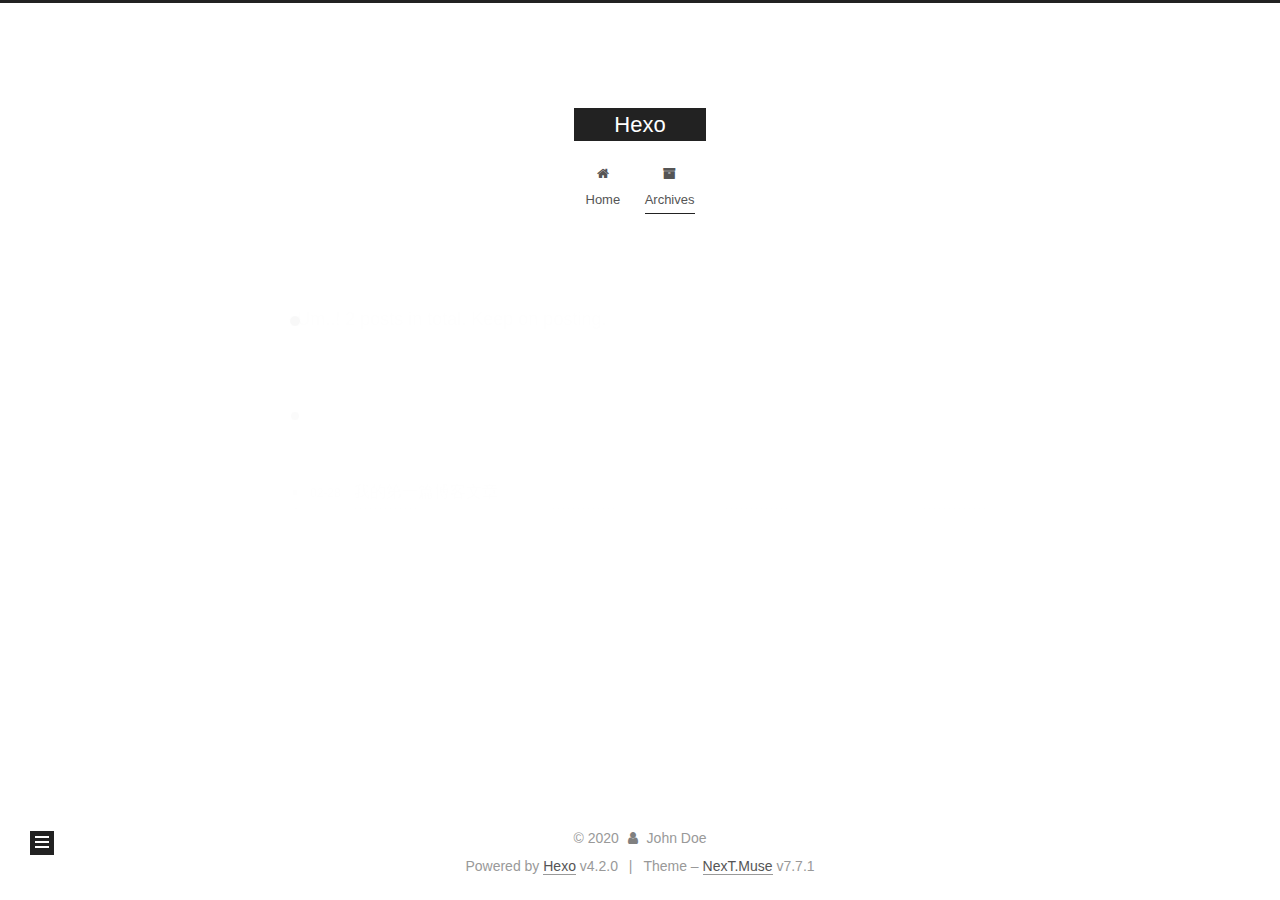
==== commit 81b6d22f: "Site updated: 2020-02-28 22:24:58" ====
--- a/archives/index.html
+++ b/archives/index.html
@@ -1,13 +1,25 @@
 <!DOCTYPE html>
-<html>
+<html lang="en">
 <head>
-  <meta charset="utf-8">
-  
-  <meta name="renderer" content="webkit">
-  <meta http-equiv="X-UA-Compatible" content="IE=edge" >
-  <link rel="dns-prefetch" href="http://yoursite.com">
-  <title>Archives | Hexo</title>
-  <meta name="viewport" content="width=device-width, initial-scale=1, maximum-scale=1">
+  <meta charset="UTF-8">
+<meta name="viewport" content="width=device-width, initial-scale=1, maximum-scale=2">
+<meta name="theme-color" content="#222">
+<meta name="generator" content="Hexo 4.2.0">
+  <link rel="apple-touch-icon" sizes="180x180" href="/images/apple-touch-icon-next.png">
+  <link rel="icon" type="image/png" sizes="32x32" href="/images/favicon-32x32-next.png">
+  <link rel="icon" type="image/png" sizes="16x16" href="/images/favicon-16x16-next.png">
+  <link rel="mask-icon" href="/images/logo.svg" color="#222">
+
+<link rel="stylesheet" href="/css/main.css">
+
+
+<link rel="stylesheet" href="/lib/font-awesome/css/font-awesome.min.css">
+
+<script id="hexo-configurations">
+    var NexT = window.NexT || {};
+    var CONFIG = {"hostname":"yoursite.com","root":"/","scheme":"Muse","version":"7.7.1","exturl":false,"sidebar":{"position":"left","display":"post","padding":18,"offset":12,"onmobile":false},"copycode":{"enable":false,"show_result":false,"style":null},"back2top":{"enable":true,"sidebar":false,"scrollpercent":false},"bookmark":{"enable":false,"color":"#222","save":"auto"},"fancybox":false,"mediumzoom":false,"lazyload":false,"pangu":false,"comments":{"style":"tabs","active":null,"storage":true,"lazyload":false,"nav":null},"algolia":{"hits":{"per_page":10},"labels":{"input_placeholder":"Search for Posts","hits_empty":"We didn't find any results for the search: ${query}","hits_stats":"${hits} results found in ${time} ms"}},"localsearch":{"enable":false,"trigger":"auto","top_n_per_article":1,"unescape":false,"preload":false},"motion":{"enable":true,"async":false,"transition":{"post_block":"fadeIn","post_header":"slideDownIn","post_body":"slideDownIn","coll_header":"slideLeftIn","sidebar":"slideUpIn"}}};
+  </script>
+
   <meta property="og:type" content="website">
 <meta property="og:title" content="Hexo">
 <meta property="og:url" content="http://yoursite.com/archives/index.html">
@@ -15,456 +27,332 @@
 <meta property="og:locale" content="en_US">
 <meta property="article:author" content="John Doe">
 <meta name="twitter:card" content="summary">
-  
-    <link rel="alternative" href="/atom.xml" title="Hexo" type="application/atom+xml">
-  
-  
-    <link rel="icon" href="/favicon.png">
-  
-  <link rel="stylesheet" type="text/css" href="/./main.0cf68a.css">
-  <style type="text/css">
-  
-    #container.show {
-      background: linear-gradient(200deg,#a0cfe4,#e8c37e);
+
+<link rel="canonical" href="http://yoursite.com/archives/">
+
+
+<script id="page-configurations">
+  // https://hexo.io/docs/variables.html
+  CONFIG.page = {
+    sidebar: "",
+    isHome: false,
+    isPost: false
+  };
+</script>
+
+  <title>Archive | Hexo</title>
+  
+
+
+
+
+
+
+  <noscript>
+  <style>
+  .use-motion .brand,
+  .use-motion .menu-item,
+  .sidebar-inner,
+  .use-motion .post-block,
+  .use-motion .pagination,
+  .use-motion .comments,
+  .use-motion .post-header,
+  .use-motion .post-body,
+  .use-motion .collection-header { opacity: initial; }
+
+  .use-motion .site-title,
+  .use-motion .site-subtitle {
+    opacity: initial;
+    top: initial;
+  }
+
+  .use-motion .logo-line-before i { left: initial; }
+  .use-motion .logo-line-after i { right: initial; }
+  </style>
+</noscript>
+
+</head>
+
+<body itemscope itemtype="http://schema.org/WebPage">
+  <div class="container use-motion">
+    <div class="headband"></div>
+
+    <header class="header" itemscope itemtype="http://schema.org/WPHeader">
+      <div class="header-inner"><div class="site-brand-container">
+  <div class="site-nav-toggle">
+    <div class="toggle" aria-label="Toggle navigation bar">
+      <span class="toggle-line toggle-line-first"></span>
+      <span class="toggle-line toggle-line-middle"></span>
+      <span class="toggle-line toggle-line-last"></span>
+    </div>
+  </div>
+
+  <div class="site-meta">
+
+    <div>
+      <a href="/" class="brand" rel="start">
+        <span class="logo-line-before"><i></i></span>
+        <span class="site-title">Hexo</span>
+        <span class="logo-line-after"><i></i></span>
+      </a>
+    </div>
+  </div>
+
+  <div class="site-nav-right">
+    <div class="toggle popup-trigger">
+    </div>
+  </div>
+</div>
+
+
+<nav class="site-nav">
+  
+  <ul id="menu" class="menu">
+        <li class="menu-item menu-item-home">
+
+    <a href="/" rel="section"><i class="fa fa-fw fa-home"></i>Home</a>
+
+  </li>
+        <li class="menu-item menu-item-archives">
+
+    <a href="/archives/" rel="section"><i class="fa fa-fw fa-archive"></i>Archives</a>
+
+  </li>
+  </ul>
+
+</nav>
+</div>
+    </header>
+
+    
+  <div class="back-to-top">
+    <i class="fa fa-arrow-up"></i>
+    <span>0%</span>
+  </div>
+
+
+    <main class="main">
+      <div class="main-inner">
+        <div class="content-wrap">
+          
+
+          <div class="content">
+            
+
+  
+  
+  
+  <div class="post-block">
+    <div class="posts-collapse">
+      <div class="collection-title">
+        <span class="collection-header">Um..! 2 posts in total. Keep on posting.</span>
+      </div>
+
+      
+    <div class="collection-year">
+      <h1 class="collection-header">2020</h1>
+    </div>
+
+  <article itemscope itemtype="http://schema.org/Article">
+    <header class="post-header">
+
+      <div class="post-meta">
+        <time itemprop="dateCreated"
+              datetime="2020-02-28T01:16:21+08:00"
+              content="2020-02-28">
+          02-28
+        </time>
+      </div>
+
+      <h2 class="post-title">
+          <a class="post-title-link" href="/2020/02/28/%E6%88%91%E7%9A%84%E7%AC%AC%E4%B8%80%E7%AF%87%E5%8D%9A%E5%AE%A2%E6%96%87%E7%AB%A0/" itemprop="url">
+            <span itemprop="name">我的第一篇博客文章</span>
+          </a>
+      </h2>
+
+    </header>
+  </article>
+
+  <article itemscope itemtype="http://schema.org/Article">
+    <header class="post-header">
+
+      <div class="post-meta">
+        <time itemprop="dateCreated"
+              datetime="2020-02-28T01:00:31+08:00"
+              content="2020-02-28">
+          02-28
+        </time>
+      </div>
+
+      <h2 class="post-title">
+          <a class="post-title-link" href="/2020/02/28/hello-world/" itemprop="url">
+            <span itemprop="name">Hello World</span>
+          </a>
+      </h2>
+
+    </header>
+  </article>
+
+
+    </div>
+  </div>
+  
+  
+  
+
+  
+
+
+
+          </div>
+          
+
+<script>
+  window.addEventListener('tabs:register', () => {
+    let activeClass = CONFIG.comments.activeClass;
+    if (CONFIG.comments.storage) {
+      activeClass = localStorage.getItem('comments_active') || activeClass;
     }
-  </style>
-  
-
-  
-
-<meta name="generator" content="Hexo 4.2.0"></head>
-
-<body>
-  <div id="container" q-class="show:isCtnShow">
-    <canvas id="anm-canvas" class="anm-canvas"></canvas>
-    <div class="left-col" q-class="show:isShow">
-      
-<div class="overlay" style="background: #4d4d4d"></div>
-<div class="intrude-less">
-	<header id="header" class="inner">
-		<a href="/" class="profilepic">
-			<img src="" class="js-avatar">
-		</a>
-		<hgroup>
-		  <h1 class="header-author"><a href="/">John Doe</a></h1>
-		</hgroup>
-		
-
-		<nav class="header-menu">
-			<ul>
-			
-				<li><a href="/">主页</a></li>
-	        
-				<li><a href="/tags/%E9%9A%8F%E7%AC%94/">随笔</a></li>
-	        
-			</ul>
-		</nav>
-		<nav class="header-smart-menu">
-    		
-    			
-    			<a q-on="click: openSlider(e, 'innerArchive')" href="javascript:void(0)">所有文章</a>
-    			
-            
-    			
-    			<a q-on="click: openSlider(e, 'friends')" href="javascript:void(0)">友链</a>
-    			
-            
-    			
-    			<a q-on="click: openSlider(e, 'aboutme')" href="javascript:void(0)">关于我</a>
-    			
-            
-		</nav>
-		<nav class="header-nav">
-			<div class="social">
-				
-					<a class="github" target="_blank" href="#" title="github"><i class="icon-github"></i></a>
-		        
-					<a class="weibo" target="_blank" href="#" title="weibo"><i class="icon-weibo"></i></a>
-		        
-					<a class="rss" target="_blank" href="#" title="rss"><i class="icon-rss"></i></a>
-		        
-					<a class="zhihu" target="_blank" href="#" title="zhihu"><i class="icon-zhihu"></i></a>
-		        
-			</div>
-		</nav>
-	</header>		
-</div>
-
-    </div>
-    <div class="mid-col" q-class="show:isShow,hide:isShow|isFalse">
-      
-<nav id="mobile-nav">
-  	<div class="overlay js-overlay" style="background: #4d4d4d"></div>
-	<div class="btnctn js-mobile-btnctn">
-  		<div class="slider-trigger list" q-on="click: openSlider(e)"><i class="icon icon-sort"></i></div>
-	</div>
-	<div class="intrude-less">
-		<header id="header" class="inner">
-			<div class="profilepic">
-				<img src="" class="js-avatar">
-			</div>
-			<hgroup>
-			  <h1 class="header-author js-header-author">John Doe</h1>
-			</hgroup>
-			
-			
-			
-				
-			
-				
-			
-			
-			
-			<nav class="header-nav">
-				<div class="social">
-					
-						<a class="github" target="_blank" href="#" title="github"><i class="icon-github"></i></a>
-			        
-						<a class="weibo" target="_blank" href="#" title="weibo"><i class="icon-weibo"></i></a>
-			        
-						<a class="rss" target="_blank" href="#" title="rss"><i class="icon-rss"></i></a>
-			        
-						<a class="zhihu" target="_blank" href="#" title="zhihu"><i class="icon-zhihu"></i></a>
-			        
-				</div>
-			</nav>
-
-			<nav class="header-menu js-header-menu">
-				<ul style="width: 50%">
-				
-				
-					<li style="width: 50%"><a href="/">主页</a></li>
-		        
-					<li style="width: 50%"><a href="/tags/%E9%9A%8F%E7%AC%94/">随笔</a></li>
-		        
-				</ul>
-			</nav>
-		</header>				
-	</div>
-	<div class="mobile-mask" style="display:none" q-show="isShow"></div>
-</nav>
-
-      <div id="wrapper" class="body-wrap">
-        <div class="menu-l">
-          <div class="canvas-wrap">
-            <canvas data-colors="#eaeaea" data-sectionHeight="100" data-contentId="js-content" id="myCanvas1" class="anm-canvas"></canvas>
-          </div>
-          <div id="js-content" class="content-ll">
-            
-  
-  
-    
-    
-      
-      
-      <section class="archives-wrap">
-        <div class="archive-year-wrap">
-          <a href="/archives/2020" class="archive-year">2020</a>
+    if (activeClass) {
+      let activeTab = document.querySelector(`a[href="#comment-${activeClass}"]`);
+      if (activeTab) {
+        activeTab.click();
+      }
+    }
+  });
+  if (CONFIG.comments.storage) {
+    window.addEventListener('tabs:click', event => {
+      if (!event.target.matches('.tabs-comment .tab-content .tab-pane')) return;
+      let commentClass = event.target.classList[1];
+      localStorage.setItem('comments_active', commentClass);
+    });
+  }
+</script>
+
         </div>
-        <div class="archives">
-    
-    <article class="archive-article archive-type-post">
-  <div class="archive-article-inner">
-    <header class="archive-article-header">
-      	<div class="article-meta">
-	      	<a href="/2020/02/28/%E6%88%91%E7%9A%84%E7%AC%AC%E4%B8%80%E7%AF%87%E5%8D%9A%E5%AE%A2%E6%96%87%E7%AB%A0/" class="archive-article-date">
-  	<time datetime="2020-02-27T17:16:21.000Z" itemprop="datePublished"><i class="icon-calendar icon"></i>2020-02-28</time>
-</a>
-        </div>
-    	 
-  
-    <h1 itemprop="name">
-      <a class="archive-article-title" href="/2020/02/28/%E6%88%91%E7%9A%84%E7%AC%AC%E4%B8%80%E7%AF%87%E5%8D%9A%E5%AE%A2%E6%96%87%E7%AB%A0/">我的第一篇博客文章</a>
-    </h1>
-  
-
-        <div class="article-info info-on-right">
           
-          
-
-        </div>
-        <div class="clearfix"></div>
-    </header>
-  </div>
-</article>
-  
-    
-    
-    <article class="archive-article archive-type-post">
-  <div class="archive-article-inner">
-    <header class="archive-article-header">
-      	<div class="article-meta">
-	      	<a href="/2020/02/28/hello-world/" class="archive-article-date">
-  	<time datetime="2020-02-27T17:00:31.113Z" itemprop="datePublished"><i class="icon-calendar icon"></i>2020-02-28</time>
-</a>
-        </div>
-    	 
-  
-    <h1 itemprop="name">
-      <a class="archive-article-title" href="/2020/02/28/hello-world/">Hello World</a>
-    </h1>
-  
-
-        <div class="article-info info-on-right">
-          
-          
-
-        </div>
-        <div class="clearfix"></div>
-    </header>
-  </div>
-</article>
-  
-  
-    </div></section>
-  
-
-    
-
-
-          </div>
-        </div>
-      </div>
-      <footer id="footer">
-  <div class="outer">
-    <div id="footer-info">
-    	<div class="footer-left">
-    		&copy; 2020 John Doe
-    	</div>
-      	<div class="footer-right">
-      		<a href="http://hexo.io/" target="_blank">Hexo</a>  Theme <a href="https://github.com/litten/hexo-theme-yilia" target="_blank">Yilia</a> by Litten
-      	</div>
-    </div>
-  </div>
-</footer>
-    </div>
-    <script>
-	var yiliaConfig = {
-		mathjax: false,
-		isHome: false,
-		isPost: false,
-		isArchive: true,
-		isTag: false,
-		isCategory: false,
-		open_in_new: false,
-		toc_hide_index: true,
-		root: "/",
-		innerArchive: true,
-		showTags: false
-	}
-</script>
-
-<script>!function(t){function n(e){if(r[e])return r[e].exports;var i=r[e]={exports:{},id:e,loaded:!1};return t[e].call(i.exports,i,i.exports,n),i.loaded=!0,i.exports}var r={};n.m=t,n.c=r,n.p="./",n(0)}([function(t,n,r){r(195),t.exports=r(191)},function(t,n,r){var e=r(3),i=r(52),o=r(27),u=r(28),c=r(53),f="prototype",a=function(t,n,r){var s,l,h,v,p=t&a.F,d=t&a.G,y=t&a.S,g=t&a.P,b=t&a.B,m=d?e:y?e[n]||(e[n]={}):(e[n]||{})[f],x=d?i:i[n]||(i[n]={}),w=x[f]||(x[f]={});d&&(r=n);for(s in r)l=!p&&m&&void 0!==m[s],h=(l?m:r)[s],v=b&&l?c(h,e):g&&"function"==typeof h?c(Function.call,h):h,m&&u(m,s,h,t&a.U),x[s]!=h&&o(x,s,v),g&&w[s]!=h&&(w[s]=h)};e.core=i,a.F=1,a.G=2,a.S=4,a.P=8,a.B=16,a.W=32,a.U=64,a.R=128,t.exports=a},function(t,n,r){var e=r(6);t.exports=function(t){if(!e(t))throw TypeError(t+" is not an object!");return t}},function(t,n){var r=t.exports="undefined"!=typeof window&&window.Math==Math?window:"undefined"!=typeof self&&self.Math==Math?self:Function("return this")();"number"==typeof __g&&(__g=r)},function(t,n){t.exports=function(t){try{return!!t()}catch(t){return!0}}},function(t,n){var r=t.exports="undefined"!=typeof window&&window.Math==Math?window:"undefined"!=typeof self&&self.Math==Math?self:Function("return this")();"number"==typeof __g&&(__g=r)},function(t,n){t.exports=function(t){return"object"==typeof t?null!==t:"function"==typeof t}},function(t,n,r){var e=r(126)("wks"),i=r(76),o=r(3).Symbol,u="function"==typeof o;(t.exports=function(t){return e[t]||(e[t]=u&&o[t]||(u?o:i)("Symbol."+t))}).store=e},function(t,n){var r={}.hasOwnProperty;t.exports=function(t,n){return r.call(t,n)}},function(t,n,r){var e=r(94),i=r(33);t.exports=function(t){return e(i(t))}},function(t,n,r){t.exports=!r(4)(function(){return 7!=Object.defineProperty({},"a",{get:function(){return 7}}).a})},function(t,n,r){var e=r(2),i=r(167),o=r(50),u=Object.defineProperty;n.f=r(10)?Object.defineProperty:function(t,n,r){if(e(t),n=o(n,!0),e(r),i)try{return u(t,n,r)}catch(t){}if("get"in r||"set"in r)throw TypeError("Accessors not supported!");return"value"in r&&(t[n]=r.value),t}},function(t,n,r){t.exports=!r(18)(function(){return 7!=Object.defineProperty({},"a",{get:function(){return 7}}).a})},function(t,n,r){var e=r(14),i=r(22);t.exports=r(12)?function(t,n,r){return e.f(t,n,i(1,r))}:function(t,n,r){return t[n]=r,t}},function(t,n,r){var e=r(20),i=r(58),o=r(42),u=Object.defineProperty;n.f=r(12)?Object.defineProperty:function(t,n,r){if(e(t),n=o(n,!0),e(r),i)try{return u(t,n,r)}catch(t){}if("get"in r||"set"in r)throw TypeError("Accessors not supported!");return"value"in r&&(t[n]=r.value),t}},function(t,n,r){var e=r(40)("wks"),i=r(23),o=r(5).Symbol,u="function"==typeof o;(t.exports=function(t){return e[t]||(e[t]=u&&o[t]||(u?o:i)("Symbol."+t))}).store=e},function(t,n,r){var e=r(67),i=Math.min;t.exports=function(t){return t>0?i(e(t),9007199254740991):0}},function(t,n,r){var e=r(46);t.exports=function(t){return Object(e(t))}},function(t,n){t.exports=function(t){try{return!!t()}catch(t){return!0}}},function(t,n,r){var e=r(63),i=r(34);t.exports=Object.keys||function(t){return e(t,i)}},function(t,n,r){var e=r(21);t.exports=function(t){if(!e(t))throw TypeError(t+" is not an object!");return t}},function(t,n){t.exports=function(t){return"object"==typeof t?null!==t:"function"==typeof t}},function(t,n){t.exports=function(t,n){return{enumerable:!(1&t),configurable:!(2&t),writable:!(4&t),value:n}}},function(t,n){var r=0,e=Math.random();t.exports=function(t){return"Symbol(".concat(void 0===t?"":t,")_",(++r+e).toString(36))}},function(t,n){var r={}.hasOwnProperty;t.exports=function(t,n){return r.call(t,n)}},function(t,n){var r=t.exports={version:"2.4.0"};"number"==typeof __e&&(__e=r)},function(t,n){t.exports=function(t){if("function"!=typeof t)throw TypeError(t+" is not a function!");return t}},function(t,n,r){var e=r(11),i=r(66);t.exports=r(10)?function(t,n,r){return e.f(t,n,i(1,r))}:function(t,n,r){return t[n]=r,t}},function(t,n,r){var e=r(3),i=r(27),o=r(24),u=r(76)("src"),c="toString",f=Function[c],a=(""+f).split(c);r(52).inspectSource=function(t){return f.call(t)},(t.exports=function(t,n,r,c){var f="function"==typeof r;f&&(o(r,"name")||i(r,"name",n)),t[n]!==r&&(f&&(o(r,u)||i(r,u,t[n]?""+t[n]:a.join(String(n)))),t===e?t[n]=r:c?t[n]?t[n]=r:i(t,n,r):(delete t[n],i(t,n,r)))})(Function.prototype,c,function(){return"function"==typeof this&&this[u]||f.call(this)})},function(t,n,r){var e=r(1),i=r(4),o=r(46),u=function(t,n,r,e){var i=String(o(t)),u="<"+n;return""!==r&&(u+=" "+r+'="'+String(e).replace(/"/g,"&quot;")+'"'),u+">"+i+"</"+n+">"};t.exports=function(t,n){var r={};r[t]=n(u),e(e.P+e.F*i(function(){var n=""[t]('"');return n!==n.toLowerCase()||n.split('"').length>3}),"String",r)}},function(t,n,r){var e=r(115),i=r(46);t.exports=function(t){return e(i(t))}},function(t,n,r){var e=r(116),i=r(66),o=r(30),u=r(50),c=r(24),f=r(167),a=Object.getOwnPropertyDescriptor;n.f=r(10)?a:function(t,n){if(t=o(t),n=u(n,!0),f)try{return a(t,n)}catch(t){}if(c(t,n))return i(!e.f.call(t,n),t[n])}},function(t,n,r){var e=r(24),i=r(17),o=r(145)("IE_PROTO"),u=Object.prototype;t.exports=Object.getPrototypeOf||function(t){return t=i(t),e(t,o)?t[o]:"function"==typeof t.constructor&&t instanceof t.constructor?t.constructor.prototype:t instanceof Object?u:null}},function(t,n){t.exports=function(t){if(void 0==t)throw TypeError("Can't call method on  "+t);return t}},function(t,n){t.exports="constructor,hasOwnProperty,isPrototypeOf,propertyIsEnumerable,toLocaleString,toString,valueOf".split(",")},function(t,n){t.exports={}},function(t,n){t.exports=!0},function(t,n){n.f={}.propertyIsEnumerable},function(t,n,r){var e=r(14).f,i=r(8),o=r(15)("toStringTag");t.exports=function(t,n,r){t&&!i(t=r?t:t.prototype,o)&&e(t,o,{configurable:!0,value:n})}},function(t,n,r){var e=r(40)("keys"),i=r(23);t.exports=function(t){return e[t]||(e[t]=i(t))}},function(t,n,r){var e=r(5),i="__core-js_shared__",o=e[i]||(e[i]={});t.exports=function(t){return o[t]||(o[t]={})}},function(t,n){var r=Math.ceil,e=Math.floor;t.exports=function(t){return isNaN(t=+t)?0:(t>0?e:r)(t)}},function(t,n,r){var e=r(21);t.exports=function(t,n){if(!e(t))return t;var r,i;if(n&&"function"==typeof(r=t.toString)&&!e(i=r.call(t)))return i;if("function"==typeof(r=t.valueOf)&&!e(i=r.call(t)))return i;if(!n&&"function"==typeof(r=t.toString)&&!e(i=r.call(t)))return i;throw TypeError("Can't convert object to primitive value")}},function(t,n,r){var e=r(5),i=r(25),o=r(36),u=r(44),c=r(14).f;t.exports=function(t){var n=i.Symbol||(i.Symbol=o?{}:e.Symbol||{});"_"==t.charAt(0)||t in n||c(n,t,{value:u.f(t)})}},function(t,n,r){n.f=r(15)},function(t,n){var r={}.toString;t.exports=function(t){return r.call(t).slice(8,-1)}},function(t,n){t.exports=function(t){if(void 0==t)throw TypeError("Can't call method on  "+t);return t}},function(t,n,r){var e=r(4);t.exports=function(t,n){return!!t&&e(function(){n?t.call(null,function(){},1):t.call(null)})}},function(t,n,r){var e=r(53),i=r(115),o=r(17),u=r(16),c=r(203);t.exports=function(t,n){var r=1==t,f=2==t,a=3==t,s=4==t,l=6==t,h=5==t||l,v=n||c;return function(n,c,p){for(var d,y,g=o(n),b=i(g),m=e(c,p,3),x=u(b.length),w=0,S=r?v(n,x):f?v(n,0):void 0;x>w;w++)if((h||w in b)&&(d=b[w],y=m(d,w,g),t))if(r)S[w]=y;else if(y)switch(t){case 3:return!0;case 5:return d;case 6:return w;case 2:S.push(d)}else if(s)return!1;return l?-1:a||s?s:S}}},function(t,n,r){var e=r(1),i=r(52),o=r(4);t.exports=function(t,n){var r=(i.Object||{})[t]||Object[t],u={};u[t]=n(r),e(e.S+e.F*o(function(){r(1)}),"Object",u)}},function(t,n,r){var e=r(6);t.exports=function(t,n){if(!e(t))return t;var r,i;if(n&&"function"==typeof(r=t.toString)&&!e(i=r.call(t)))return i;if("function"==typeof(r=t.valueOf)&&!e(i=r.call(t)))return i;if(!n&&"function"==typeof(r=t.toString)&&!e(i=r.call(t)))return i;throw TypeError("Can't convert object to primitive value")}},function(t,n,r){var e=r(5),i=r(25),o=r(91),u=r(13),c="prototype",f=function(t,n,r){var a,s,l,h=t&f.F,v=t&f.G,p=t&f.S,d=t&f.P,y=t&f.B,g=t&f.W,b=v?i:i[n]||(i[n]={}),m=b[c],x=v?e:p?e[n]:(e[n]||{})[c];v&&(r=n);for(a in r)(s=!h&&x&&void 0!==x[a])&&a in b||(l=s?x[a]:r[a],b[a]=v&&"function"!=typeof x[a]?r[a]:y&&s?o(l,e):g&&x[a]==l?function(t){var n=function(n,r,e){if(this instanceof t){switch(arguments.length){case 0:return new t;case 1:return new t(n);case 2:return new t(n,r)}return new t(n,r,e)}return t.apply(this,arguments)};return n[c]=t[c],n}(l):d&&"function"==typeof l?o(Function.call,l):l,d&&((b.virtual||(b.virtual={}))[a]=l,t&f.R&&m&&!m[a]&&u(m,a,l)))};f.F=1,f.G=2,f.S=4,f.P=8,f.B=16,f.W=32,f.U=64,f.R=128,t.exports=f},function(t,n){var r=t.exports={version:"2.4.0"};"number"==typeof __e&&(__e=r)},function(t,n,r){var e=r(26);t.exports=function(t,n,r){if(e(t),void 0===n)return t;switch(r){case 1:return function(r){return t.call(n,r)};case 2:return function(r,e){return t.call(n,r,e)};case 3:return function(r,e,i){return t.call(n,r,e,i)}}return function(){return t.apply(n,arguments)}}},function(t,n,r){var e=r(183),i=r(1),o=r(126)("metadata"),u=o.store||(o.store=new(r(186))),c=function(t,n,r){var i=u.get(t);if(!i){if(!r)return;u.set(t,i=new e)}var o=i.get(n);if(!o){if(!r)return;i.set(n,o=new e)}return o},f=function(t,n,r){var e=c(n,r,!1);return void 0!==e&&e.has(t)},a=function(t,n,r){var e=c(n,r,!1);return void 0===e?void 0:e.get(t)},s=function(t,n,r,e){c(r,e,!0).set(t,n)},l=function(t,n){var r=c(t,n,!1),e=[];return r&&r.forEach(function(t,n){e.push(n)}),e},h=function(t){return void 0===t||"symbol"==typeof t?t:String(t)},v=function(t){i(i.S,"Reflect",t)};t.exports={store:u,map:c,has:f,get:a,set:s,keys:l,key:h,exp:v}},function(t,n,r){"use strict";if(r(10)){var e=r(69),i=r(3),o=r(4),u=r(1),c=r(127),f=r(152),a=r(53),s=r(68),l=r(66),h=r(27),v=r(73),p=r(67),d=r(16),y=r(75),g=r(50),b=r(24),m=r(180),x=r(114),w=r(6),S=r(17),_=r(137),O=r(70),E=r(32),P=r(71).f,j=r(154),F=r(76),M=r(7),A=r(48),N=r(117),T=r(146),I=r(155),k=r(80),L=r(123),R=r(74),C=r(130),D=r(160),U=r(11),W=r(31),G=U.f,B=W.f,V=i.RangeError,z=i.TypeError,q=i.Uint8Array,K="ArrayBuffer",J="Shared"+K,Y="BYTES_PER_ELEMENT",H="prototype",$=Array[H],X=f.ArrayBuffer,Q=f.DataView,Z=A(0),tt=A(2),nt=A(3),rt=A(4),et=A(5),it=A(6),ot=N(!0),ut=N(!1),ct=I.values,ft=I.keys,at=I.entries,st=$.lastIndexOf,lt=$.reduce,ht=$.reduceRight,vt=$.join,pt=$.sort,dt=$.slice,yt=$.toString,gt=$.toLocaleString,bt=M("iterator"),mt=M("toStringTag"),xt=F("typed_constructor"),wt=F("def_constructor"),St=c.CONSTR,_t=c.TYPED,Ot=c.VIEW,Et="Wrong length!",Pt=A(1,function(t,n){return Tt(T(t,t[wt]),n)}),jt=o(function(){return 1===new q(new Uint16Array([1]).buffer)[0]}),Ft=!!q&&!!q[H].set&&o(function(){new q(1).set({})}),Mt=function(t,n){if(void 0===t)throw z(Et);var r=+t,e=d(t);if(n&&!m(r,e))throw V(Et);return e},At=function(t,n){var r=p(t);if(r<0||r%n)throw V("Wrong offset!");return r},Nt=function(t){if(w(t)&&_t in t)return t;throw z(t+" is not a typed array!")},Tt=function(t,n){if(!(w(t)&&xt in t))throw z("It is not a typed array constructor!");return new t(n)},It=function(t,n){return kt(T(t,t[wt]),n)},kt=function(t,n){for(var r=0,e=n.length,i=Tt(t,e);e>r;)i[r]=n[r++];return i},Lt=function(t,n,r){G(t,n,{get:function(){return this._d[r]}})},Rt=function(t){var n,r,e,i,o,u,c=S(t),f=arguments.length,s=f>1?arguments[1]:void 0,l=void 0!==s,h=j(c);if(void 0!=h&&!_(h)){for(u=h.call(c),e=[],n=0;!(o=u.next()).done;n++)e.push(o.value);c=e}for(l&&f>2&&(s=a(s,arguments[2],2)),n=0,r=d(c.length),i=Tt(this,r);r>n;n++)i[n]=l?s(c[n],n):c[n];return i},Ct=function(){for(var t=0,n=arguments.length,r=Tt(this,n);n>t;)r[t]=arguments[t++];return r},Dt=!!q&&o(function(){gt.call(new q(1))}),Ut=function(){return gt.apply(Dt?dt.call(Nt(this)):Nt(this),arguments)},Wt={copyWithin:function(t,n){return D.call(Nt(this),t,n,arguments.length>2?arguments[2]:void 0)},every:function(t){return rt(Nt(this),t,arguments.length>1?arguments[1]:void 0)},fill:function(t){return C.apply(Nt(this),arguments)},filter:function(t){return It(this,tt(Nt(this),t,arguments.length>1?arguments[1]:void 0))},find:function(t){return et(Nt(this),t,arguments.length>1?arguments[1]:void 0)},findIndex:function(t){return it(Nt(this),t,arguments.length>1?arguments[1]:void 0)},forEach:function(t){Z(Nt(this),t,arguments.length>1?arguments[1]:void 0)},indexOf:function(t){return ut(Nt(this),t,arguments.length>1?arguments[1]:void 0)},includes:function(t){return ot(Nt(this),t,arguments.length>1?arguments[1]:void 0)},join:function(t){return vt.apply(Nt(this),arguments)},lastIndexOf:function(t){return st.apply(Nt(this),arguments)},map:function(t){return Pt(Nt(this),t,arguments.length>1?arguments[1]:void 0)},reduce:function(t){return lt.apply(Nt(this),arguments)},reduceRight:function(t){return ht.apply(Nt(this),arguments)},reverse:function(){for(var t,n=this,r=Nt(n).length,e=Math.floor(r/2),i=0;i<e;)t=n[i],n[i++]=n[--r],n[r]=t;return n},some:function(t){return nt(Nt(this),t,arguments.length>1?arguments[1]:void 0)},sort:function(t){return pt.call(Nt(this),t)},subarray:function(t,n){var r=Nt(this),e=r.length,i=y(t,e);return new(T(r,r[wt]))(r.buffer,r.byteOffset+i*r.BYTES_PER_ELEMENT,d((void 0===n?e:y(n,e))-i))}},Gt=function(t,n){return It(this,dt.call(Nt(this),t,n))},Bt=function(t){Nt(this);var n=At(arguments[1],1),r=this.length,e=S(t),i=d(e.length),o=0;if(i+n>r)throw V(Et);for(;o<i;)this[n+o]=e[o++]},Vt={entries:function(){return at.call(Nt(this))},keys:function(){return ft.call(Nt(this))},values:function(){return ct.call(Nt(this))}},zt=function(t,n){return w(t)&&t[_t]&&"symbol"!=typeof n&&n in t&&String(+n)==String(n)},qt=function(t,n){return zt(t,n=g(n,!0))?l(2,t[n]):B(t,n)},Kt=function(t,n,r){return!(zt(t,n=g(n,!0))&&w(r)&&b(r,"value"))||b(r,"get")||b(r,"set")||r.configurable||b(r,"writable")&&!r.writable||b(r,"enumerable")&&!r.enumerable?G(t,n,r):(t[n]=r.value,t)};St||(W.f=qt,U.f=Kt),u(u.S+u.F*!St,"Object",{getOwnPropertyDescriptor:qt,defineProperty:Kt}),o(function(){yt.call({})})&&(yt=gt=function(){return vt.call(this)});var Jt=v({},Wt);v(Jt,Vt),h(Jt,bt,Vt.values),v(Jt,{slice:Gt,set:Bt,constructor:function(){},toString:yt,toLocaleString:Ut}),Lt(Jt,"buffer","b"),Lt(Jt,"byteOffset","o"),Lt(Jt,"byteLength","l"),Lt(Jt,"length","e"),G(Jt,mt,{get:function(){return this[_t]}}),t.exports=function(t,n,r,f){f=!!f;var a=t+(f?"Clamped":"")+"Array",l="Uint8Array"!=a,v="get"+t,p="set"+t,y=i[a],g=y||{},b=y&&E(y),m=!y||!c.ABV,S={},_=y&&y[H],j=function(t,r){var e=t._d;return e.v[v](r*n+e.o,jt)},F=function(t,r,e){var i=t._d;f&&(e=(e=Math.round(e))<0?0:e>255?255:255&e),i.v[p](r*n+i.o,e,jt)},M=function(t,n){G(t,n,{get:function(){return j(this,n)},set:function(t){return F(this,n,t)},enumerable:!0})};m?(y=r(function(t,r,e,i){s(t,y,a,"_d");var o,u,c,f,l=0,v=0;if(w(r)){if(!(r instanceof X||(f=x(r))==K||f==J))return _t in r?kt(y,r):Rt.call(y,r);o=r,v=At(e,n);var p=r.byteLength;if(void 0===i){if(p%n)throw V(Et);if((u=p-v)<0)throw V(Et)}else if((u=d(i)*n)+v>p)throw V(Et);c=u/n}else c=Mt(r,!0),u=c*n,o=new X(u);for(h(t,"_d",{b:o,o:v,l:u,e:c,v:new Q(o)});l<c;)M(t,l++)}),_=y[H]=O(Jt),h(_,"constructor",y)):L(function(t){new y(null),new y(t)},!0)||(y=r(function(t,r,e,i){s(t,y,a);var o;return w(r)?r instanceof X||(o=x(r))==K||o==J?void 0!==i?new g(r,At(e,n),i):void 0!==e?new g(r,At(e,n)):new g(r):_t in r?kt(y,r):Rt.call(y,r):new g(Mt(r,l))}),Z(b!==Function.prototype?P(g).concat(P(b)):P(g),function(t){t in y||h(y,t,g[t])}),y[H]=_,e||(_.constructor=y));var A=_[bt],N=!!A&&("values"==A.name||void 0==A.name),T=Vt.values;h(y,xt,!0),h(_,_t,a),h(_,Ot,!0),h(_,wt,y),(f?new y(1)[mt]==a:mt in _)||G(_,mt,{get:function(){return a}}),S[a]=y,u(u.G+u.W+u.F*(y!=g),S),u(u.S,a,{BYTES_PER_ELEMENT:n,from:Rt,of:Ct}),Y in _||h(_,Y,n),u(u.P,a,Wt),R(a),u(u.P+u.F*Ft,a,{set:Bt}),u(u.P+u.F*!N,a,Vt),u(u.P+u.F*(_.toString!=yt),a,{toString:yt}),u(u.P+u.F*o(function(){new y(1).slice()}),a,{slice:Gt}),u(u.P+u.F*(o(function(){return[1,2].toLocaleString()!=new y([1,2]).toLocaleString()})||!o(function(){_.toLocaleString.call([1,2])})),a,{toLocaleString:Ut}),k[a]=N?A:T,e||N||h(_,bt,T)}}else t.exports=function(){}},function(t,n){var r={}.toString;t.exports=function(t){return r.call(t).slice(8,-1)}},function(t,n,r){var e=r(21),i=r(5).document,o=e(i)&&e(i.createElement);t.exports=function(t){return o?i.createElement(t):{}}},function(t,n,r){t.exports=!r(12)&&!r(18)(function(){return 7!=Object.defineProperty(r(57)("div"),"a",{get:function(){return 7}}).a})},function(t,n,r){"use strict";var e=r(36),i=r(51),o=r(64),u=r(13),c=r(8),f=r(35),a=r(96),s=r(38),l=r(103),h=r(15)("iterator"),v=!([].keys&&"next"in[].keys()),p="keys",d="values",y=function(){return this};t.exports=function(t,n,r,g,b,m,x){a(r,n,g);var w,S,_,O=function(t){if(!v&&t in F)return F[t];switch(t){case p:case d:return function(){return new r(this,t)}}return function(){return new r(this,t)}},E=n+" Iterator",P=b==d,j=!1,F=t.prototype,M=F[h]||F["@@iterator"]||b&&F[b],A=M||O(b),N=b?P?O("entries"):A:void 0,T="Array"==n?F.entries||M:M;if(T&&(_=l(T.call(new t)))!==Object.prototype&&(s(_,E,!0),e||c(_,h)||u(_,h,y)),P&&M&&M.name!==d&&(j=!0,A=function(){return M.call(this)}),e&&!x||!v&&!j&&F[h]||u(F,h,A),f[n]=A,f[E]=y,b)if(w={values:P?A:O(d),keys:m?A:O(p),entries:N},x)for(S in w)S in F||o(F,S,w[S]);else i(i.P+i.F*(v||j),n,w);return w}},function(t,n,r){var e=r(20),i=r(100),o=r(34),u=r(39)("IE_PROTO"),c=function(){},f="prototype",a=function(){var t,n=r(57)("iframe"),e=o.length;for(n.style.display="none",r(93).appendChild(n),n.src="javascript:",t=n.contentWindow.document,t.open(),t.write("<script>document.F=Object<\/script>"),t.close(),a=t.F;e--;)delete a[f][o[e]];return a()};t.exports=Object.create||function(t,n){var r;return null!==t?(c[f]=e(t),r=new c,c[f]=null,r[u]=t):r=a(),void 0===n?r:i(r,n)}},function(t,n,r){var e=r(63),i=r(34).concat("length","prototype");n.f=Object.getOwnPropertyNames||function(t){return e(t,i)}},function(t,n){n.f=Object.getOwnPropertySymbols},function(t,n,r){var e=r(8),i=r(9),o=r(90)(!1),u=r(39)("IE_PROTO");t.exports=function(t,n){var r,c=i(t),f=0,a=[];for(r in c)r!=u&&e(c,r)&&a.push(r);for(;n.length>f;)e(c,r=n[f++])&&(~o(a,r)||a.push(r));return a}},function(t,n,r){t.exports=r(13)},function(t,n,r){var e=r(76)("meta"),i=r(6),o=r(24),u=r(11).f,c=0,f=Object.isExtensible||function(){return!0},a=!r(4)(function(){return f(Object.preventExtensions({}))}),s=function(t){u(t,e,{value:{i:"O"+ ++c,w:{}}})},l=function(t,n){if(!i(t))return"symbol"==typeof t?t:("string"==typeof t?"S":"P")+t;if(!o(t,e)){if(!f(t))return"F";if(!n)return"E";s(t)}return t[e].i},h=function(t,n){if(!o(t,e)){if(!f(t))return!0;if(!n)return!1;s(t)}return t[e].w},v=function(t){return a&&p.NEED&&f(t)&&!o(t,e)&&s(t),t},p=t.exports={KEY:e,NEED:!1,fastKey:l,getWeak:h,onFreeze:v}},function(t,n){t.exports=function(t,n){return{enumerable:!(1&t),configurable:!(2&t),writable:!(4&t),value:n}}},function(t,n){var r=Math.ceil,e=Math.floor;t.exports=function(t){return isNaN(t=+t)?0:(t>0?e:r)(t)}},function(t,n){t.exports=function(t,n,r,e){if(!(t instanceof n)||void 0!==e&&e in t)throw TypeError(r+": incorrect invocation!");return t}},function(t,n){t.exports=!1},function(t,n,r){var e=r(2),i=r(173),o=r(133),u=r(145)("IE_PROTO"),c=function(){},f="prototype",a=function(){var t,n=r(132)("iframe"),e=o.length;for(n.style.display="none",r(135).appendChild(n),n.src="javascript:",t=n.contentWindow.document,t.open(),t.write("<script>document.F=Object<\/script>"),t.close(),a=t.F;e--;)delete a[f][o[e]];return a()};t.exports=Object.create||function(t,n){var r;return null!==t?(c[f]=e(t),r=new c,c[f]=null,r[u]=t):r=a(),void 0===n?r:i(r,n)}},function(t,n,r){var e=r(175),i=r(133).concat("length","prototype");n.f=Object.getOwnPropertyNames||function(t){return e(t,i)}},function(t,n,r){var e=r(175),i=r(133);t.exports=Object.keys||function(t){return e(t,i)}},function(t,n,r){var e=r(28);t.exports=function(t,n,r){for(var i in n)e(t,i,n[i],r);return t}},function(t,n,r){"use strict";var e=r(3),i=r(11),o=r(10),u=r(7)("species");t.exports=function(t){var n=e[t];o&&n&&!n[u]&&i.f(n,u,{configurable:!0,get:function(){return this}})}},function(t,n,r){var e=r(67),i=Math.max,o=Math.min;t.exports=function(t,n){return t=e(t),t<0?i(t+n,0):o(t,n)}},function(t,n){var r=0,e=Math.random();t.exports=function(t){return"Symbol(".concat(void 0===t?"":t,")_",(++r+e).toString(36))}},function(t,n,r){var e=r(33);t.exports=function(t){return Object(e(t))}},function(t,n,r){var e=r(7)("unscopables"),i=Array.prototype;void 0==i[e]&&r(27)(i,e,{}),t.exports=function(t){i[e][t]=!0}},function(t,n,r){var e=r(53),i=r(169),o=r(137),u=r(2),c=r(16),f=r(154),a={},s={},n=t.exports=function(t,n,r,l,h){var v,p,d,y,g=h?function(){return t}:f(t),b=e(r,l,n?2:1),m=0;if("function"!=typeof g)throw TypeError(t+" is not iterable!");if(o(g)){for(v=c(t.length);v>m;m++)if((y=n?b(u(p=t[m])[0],p[1]):b(t[m]))===a||y===s)return y}else for(d=g.call(t);!(p=d.next()).done;)if((y=i(d,b,p.value,n))===a||y===s)return y};n.BREAK=a,n.RETURN=s},function(t,n){t.exports={}},function(t,n,r){var e=r(11).f,i=r(24),o=r(7)("toStringTag");t.exports=function(t,n,r){t&&!i(t=r?t:t.prototype,o)&&e(t,o,{configurable:!0,value:n})}},function(t,n,r){var e=r(1),i=r(46),o=r(4),u=r(150),c="["+u+"]",f="​-",a=RegExp("^"+c+c+"*"),s=RegExp(c+c+"*$"),l=function(t,n,r){var i={},c=o(function(){return!!u[t]()||f[t]()!=f}),a=i[t]=c?n(h):u[t];r&&(i[r]=a),e(e.P+e.F*c,"String",i)},h=l.trim=function(t,n){return t=String(i(t)),1&n&&(t=t.replace(a,"")),2&n&&(t=t.replace(s,"")),t};t.exports=l},function(t,n,r){t.exports={default:r(86),__esModule:!0}},function(t,n,r){t.exports={default:r(87),__esModule:!0}},function(t,n,r){"use strict";function e(t){return t&&t.__esModule?t:{default:t}}n.__esModule=!0;var i=r(84),o=e(i),u=r(83),c=e(u),f="function"==typeof c.default&&"symbol"==typeof o.default?function(t){return typeof t}:function(t){return t&&"function"==typeof c.default&&t.constructor===c.default&&t!==c.default.prototype?"symbol":typeof t};n.default="function"==typeof c.default&&"symbol"===f(o.default)?function(t){return void 0===t?"undefined":f(t)}:function(t){return t&&"function"==typeof c.default&&t.constructor===c.default&&t!==c.default.prototype?"symbol":void 0===t?"undefined":f(t)}},function(t,n,r){r(110),r(108),r(111),r(112),t.exports=r(25).Symbol},function(t,n,r){r(109),r(113),t.exports=r(44).f("iterator")},function(t,n){t.exports=function(t){if("function"!=typeof t)throw TypeError(t+" is not a function!");return t}},function(t,n){t.exports=function(){}},function(t,n,r){var e=r(9),i=r(106),o=r(105);t.exports=function(t){return function(n,r,u){var c,f=e(n),a=i(f.length),s=o(u,a);if(t&&r!=r){for(;a>s;)if((c=f[s++])!=c)return!0}else for(;a>s;s++)if((t||s in f)&&f[s]===r)return t||s||0;return!t&&-1}}},function(t,n,r){var e=r(88);t.exports=function(t,n,r){if(e(t),void 0===n)return t;switch(r){case 1:return function(r){return t.call(n,r)};case 2:return function(r,e){return t.call(n,r,e)};case 3:return function(r,e,i){return t.call(n,r,e,i)}}return function(){return t.apply(n,arguments)}}},function(t,n,r){var e=r(19),i=r(62),o=r(37);t.exports=function(t){var n=e(t),r=i.f;if(r)for(var u,c=r(t),f=o.f,a=0;c.length>a;)f.call(t,u=c[a++])&&n.push(u);return n}},function(t,n,r){t.exports=r(5).document&&document.documentElement},function(t,n,r){var e=r(56);t.exports=Object("z").propertyIsEnumerable(0)?Object:function(t){return"String"==e(t)?t.split(""):Object(t)}},function(t,n,r){var e=r(56);t.exports=Array.isArray||function(t){return"Array"==e(t)}},function(t,n,r){"use strict";var e=r(60),i=r(22),o=r(38),u={};r(13)(u,r(15)("iterator"),function(){return this}),t.exports=function(t,n,r){t.prototype=e(u,{next:i(1,r)}),o(t,n+" Iterator")}},function(t,n){t.exports=function(t,n){return{value:n,done:!!t}}},function(t,n,r){var e=r(19),i=r(9);t.exports=function(t,n){for(var r,o=i(t),u=e(o),c=u.length,f=0;c>f;)if(o[r=u[f++]]===n)return r}},function(t,n,r){var e=r(23)("meta"),i=r(21),o=r(8),u=r(14).f,c=0,f=Object.isExtensible||function(){return!0},a=!r(18)(function(){return f(Object.preventExtensions({}))}),s=function(t){u(t,e,{value:{i:"O"+ ++c,w:{}}})},l=function(t,n){if(!i(t))return"symbol"==typeof t?t:("string"==typeof t?"S":"P")+t;if(!o(t,e)){if(!f(t))return"F";if(!n)return"E";s(t)}return t[e].i},h=function(t,n){if(!o(t,e)){if(!f(t))return!0;if(!n)return!1;s(t)}return t[e].w},v=function(t){return a&&p.NEED&&f(t)&&!o(t,e)&&s(t),t},p=t.exports={KEY:e,NEED:!1,fastKey:l,getWeak:h,onFreeze:v}},function(t,n,r){var e=r(14),i=r(20),o=r(19);t.exports=r(12)?Object.defineProperties:function(t,n){i(t);for(var r,u=o(n),c=u.length,f=0;c>f;)e.f(t,r=u[f++],n[r]);return t}},function(t,n,r){var e=r(37),i=r(22),o=r(9),u=r(42),c=r(8),f=r(58),a=Object.getOwnPropertyDescriptor;n.f=r(12)?a:function(t,n){if(t=o(t),n=u(n,!0),f)try{return a(t,n)}catch(t){}if(c(t,n))return i(!e.f.call(t,n),t[n])}},function(t,n,r){var e=r(9),i=r(61).f,o={}.toString,u="object"==typeof window&&window&&Object.getOwnPropertyNames?Object.getOwnPropertyNames(window):[],c=function(t){try{return i(t)}catch(t){return u.slice()}};t.exports.f=function(t){return u&&"[object Window]"==o.call(t)?c(t):i(e(t))}},function(t,n,r){var e=r(8),i=r(77),o=r(39)("IE_PROTO"),u=Object.prototype;t.exports=Object.getPrototypeOf||function(t){return t=i(t),e(t,o)?t[o]:"function"==typeof t.constructor&&t instanceof t.constructor?t.constructor.prototype:t instanceof Object?u:null}},function(t,n,r){var e=r(41),i=r(33);t.exports=function(t){return function(n,r){var o,u,c=String(i(n)),f=e(r),a=c.length;return f<0||f>=a?t?"":void 0:(o=c.charCodeAt(f),o<55296||o>56319||f+1===a||(u=c.charCodeAt(f+1))<56320||u>57343?t?c.charAt(f):o:t?c.slice(f,f+2):u-56320+(o-55296<<10)+65536)}}},function(t,n,r){var e=r(41),i=Math.max,o=Math.min;t.exports=function(t,n){return t=e(t),t<0?i(t+n,0):o(t,n)}},function(t,n,r){var e=r(41),i=Math.min;t.exports=function(t){return t>0?i(e(t),9007199254740991):0}},function(t,n,r){"use strict";var e=r(89),i=r(97),o=r(35),u=r(9);t.exports=r(59)(Array,"Array",function(t,n){this._t=u(t),this._i=0,this._k=n},function(){var t=this._t,n=this._k,r=this._i++;return!t||r>=t.length?(this._t=void 0,i(1)):"keys"==n?i(0,r):"values"==n?i(0,t[r]):i(0,[r,t[r]])},"values"),o.Arguments=o.Array,e("keys"),e("values"),e("entries")},function(t,n){},function(t,n,r){"use strict";var e=r(104)(!0);r(59)(String,"String",function(t){this._t=String(t),this._i=0},function(){var t,n=this._t,r=this._i;return r>=n.length?{value:void 0,done:!0}:(t=e(n,r),this._i+=t.length,{value:t,done:!1})})},function(t,n,r){"use strict";var e=r(5),i=r(8),o=r(12),u=r(51),c=r(64),f=r(99).KEY,a=r(18),s=r(40),l=r(38),h=r(23),v=r(15),p=r(44),d=r(43),y=r(98),g=r(92),b=r(95),m=r(20),x=r(9),w=r(42),S=r(22),_=r(60),O=r(102),E=r(101),P=r(14),j=r(19),F=E.f,M=P.f,A=O.f,N=e.Symbol,T=e.JSON,I=T&&T.stringify,k="prototype",L=v("_hidden"),R=v("toPrimitive"),C={}.propertyIsEnumerable,D=s("symbol-registry"),U=s("symbols"),W=s("op-symbols"),G=Object[k],B="function"==typeof N,V=e.QObject,z=!V||!V[k]||!V[k].findChild,q=o&&a(function(){return 7!=_(M({},"a",{get:function(){return M(this,"a",{value:7}).a}})).a})?function(t,n,r){var e=F(G,n);e&&delete G[n],M(t,n,r),e&&t!==G&&M(G,n,e)}:M,K=function(t){var n=U[t]=_(N[k]);return n._k=t,n},J=B&&"symbol"==typeof N.iterator?function(t){return"symbol"==typeof t}:function(t){return t instanceof N},Y=function(t,n,r){return t===G&&Y(W,n,r),m(t),n=w(n,!0),m(r),i(U,n)?(r.enumerable?(i(t,L)&&t[L][n]&&(t[L][n]=!1),r=_(r,{enumerable:S(0,!1)})):(i(t,L)||M(t,L,S(1,{})),t[L][n]=!0),q(t,n,r)):M(t,n,r)},H=function(t,n){m(t);for(var r,e=g(n=x(n)),i=0,o=e.length;o>i;)Y(t,r=e[i++],n[r]);return t},$=function(t,n){return void 0===n?_(t):H(_(t),n)},X=function(t){var n=C.call(this,t=w(t,!0));return!(this===G&&i(U,t)&&!i(W,t))&&(!(n||!i(this,t)||!i(U,t)||i(this,L)&&this[L][t])||n)},Q=function(t,n){if(t=x(t),n=w(n,!0),t!==G||!i(U,n)||i(W,n)){var r=F(t,n);return!r||!i(U,n)||i(t,L)&&t[L][n]||(r.enumerable=!0),r}},Z=function(t){for(var n,r=A(x(t)),e=[],o=0;r.length>o;)i(U,n=r[o++])||n==L||n==f||e.push(n);return e},tt=function(t){for(var n,r=t===G,e=A(r?W:x(t)),o=[],u=0;e.length>u;)!i(U,n=e[u++])||r&&!i(G,n)||o.push(U[n]);return o};B||(N=function(){if(this instanceof N)throw TypeError("Symbol is not a constructor!");var t=h(arguments.length>0?arguments[0]:void 0),n=function(r){this===G&&n.call(W,r),i(this,L)&&i(this[L],t)&&(this[L][t]=!1),q(this,t,S(1,r))};return o&&z&&q(G,t,{configurable:!0,set:n}),K(t)},c(N[k],"toString",function(){return this._k}),E.f=Q,P.f=Y,r(61).f=O.f=Z,r(37).f=X,r(62).f=tt,o&&!r(36)&&c(G,"propertyIsEnumerable",X,!0),p.f=function(t){return K(v(t))}),u(u.G+u.W+u.F*!B,{Symbol:N});for(var nt="hasInstance,isConcatSpreadable,iterator,match,replace,search,species,split,toPrimitive,toStringTag,unscopables".split(","),rt=0;nt.length>rt;)v(nt[rt++]);for(var nt=j(v.store),rt=0;nt.length>rt;)d(nt[rt++]);u(u.S+u.F*!B,"Symbol",{for:function(t){return i(D,t+="")?D[t]:D[t]=N(t)},keyFor:function(t){if(J(t))return y(D,t);throw TypeError(t+" is not a symbol!")},useSetter:function(){z=!0},useSimple:function(){z=!1}}),u(u.S+u.F*!B,"Object",{create:$,defineProperty:Y,defineProperties:H,getOwnPropertyDescriptor:Q,getOwnPropertyNames:Z,getOwnPropertySymbols:tt}),T&&u(u.S+u.F*(!B||a(function(){var t=N();return"[null]"!=I([t])||"{}"!=I({a:t})||"{}"!=I(Object(t))})),"JSON",{stringify:function(t){if(void 0!==t&&!J(t)){for(var n,r,e=[t],i=1;arguments.length>i;)e.push(arguments[i++]);return n=e[1],"function"==typeof n&&(r=n),!r&&b(n)||(n=function(t,n){if(r&&(n=r.call(this,t,n)),!J(n))return n}),e[1]=n,I.apply(T,e)}}}),N[k][R]||r(13)(N[k],R,N[k].valueOf),l(N,"Symbol"),l(Math,"Math",!0),l(e.JSON,"JSON",!0)},function(t,n,r){r(43)("asyncIterator")},function(t,n,r){r(43)("observable")},function(t,n,r){r(107);for(var e=r(5),i=r(13),o=r(35),u=r(15)("toStringTag"),c=["NodeList","DOMTokenList","MediaList","StyleSheetList","CSSRuleList"],f=0;f<5;f++){var a=c[f],s=e[a],l=s&&s.prototype;l&&!l[u]&&i(l,u,a),o[a]=o.Array}},function(t,n,r){var e=r(45),i=r(7)("toStringTag"),o="Arguments"==e(function(){return arguments}()),u=function(t,n){try{return t[n]}catch(t){}};t.exports=function(t){var n,r,c;return void 0===t?"Undefined":null===t?"Null":"string"==typeof(r=u(n=Object(t),i))?r:o?e(n):"Object"==(c=e(n))&&"function"==typeof n.callee?"Arguments":c}},function(t,n,r){var e=r(45);t.exports=Object("z").propertyIsEnumerable(0)?Object:function(t){return"String"==e(t)?t.split(""):Object(t)}},function(t,n){n.f={}.propertyIsEnumerable},function(t,n,r){var e=r(30),i=r(16),o=r(75);t.exports=function(t){return function(n,r,u){var c,f=e(n),a=i(f.length),s=o(u,a);if(t&&r!=r){for(;a>s;)if((c=f[s++])!=c)return!0}else for(;a>s;s++)if((t||s in f)&&f[s]===r)return t||s||0;return!t&&-1}}},function(t,n,r){"use strict";var e=r(3),i=r(1),o=r(28),u=r(73),c=r(65),f=r(79),a=r(68),s=r(6),l=r(4),h=r(123),v=r(81),p=r(136);t.exports=function(t,n,r,d,y,g){var b=e[t],m=b,x=y?"set":"add",w=m&&m.prototype,S={},_=function(t){var n=w[t];o(w,t,"delete"==t?function(t){return!(g&&!s(t))&&n.call(this,0===t?0:t)}:"has"==t?function(t){return!(g&&!s(t))&&n.call(this,0===t?0:t)}:"get"==t?function(t){return g&&!s(t)?void 0:n.call(this,0===t?0:t)}:"add"==t?function(t){return n.call(this,0===t?0:t),this}:function(t,r){return n.call(this,0===t?0:t,r),this})};if("function"==typeof m&&(g||w.forEach&&!l(function(){(new m).entries().next()}))){var O=new m,E=O[x](g?{}:-0,1)!=O,P=l(function(){O.has(1)}),j=h(function(t){new m(t)}),F=!g&&l(function(){for(var t=new m,n=5;n--;)t[x](n,n);return!t.has(-0)});j||(m=n(function(n,r){a(n,m,t);var e=p(new b,n,m);return void 0!=r&&f(r,y,e[x],e),e}),m.prototype=w,w.constructor=m),(P||F)&&(_("delete"),_("has"),y&&_("get")),(F||E)&&_(x),g&&w.clear&&delete w.clear}else m=d.getConstructor(n,t,y,x),u(m.prototype,r),c.NEED=!0;return v(m,t),S[t]=m,i(i.G+i.W+i.F*(m!=b),S),g||d.setStrong(m,t,y),m}},function(t,n,r){"use strict";var e=r(27),i=r(28),o=r(4),u=r(46),c=r(7);t.exports=function(t,n,r){var f=c(t),a=r(u,f,""[t]),s=a[0],l=a[1];o(function(){var n={};return n[f]=function(){return 7},7!=""[t](n)})&&(i(String.prototype,t,s),e(RegExp.prototype,f,2==n?function(t,n){return l.call(t,this,n)}:function(t){return l.call(t,this)}))}
-},function(t,n,r){"use strict";var e=r(2);t.exports=function(){var t=e(this),n="";return t.global&&(n+="g"),t.ignoreCase&&(n+="i"),t.multiline&&(n+="m"),t.unicode&&(n+="u"),t.sticky&&(n+="y"),n}},function(t,n){t.exports=function(t,n,r){var e=void 0===r;switch(n.length){case 0:return e?t():t.call(r);case 1:return e?t(n[0]):t.call(r,n[0]);case 2:return e?t(n[0],n[1]):t.call(r,n[0],n[1]);case 3:return e?t(n[0],n[1],n[2]):t.call(r,n[0],n[1],n[2]);case 4:return e?t(n[0],n[1],n[2],n[3]):t.call(r,n[0],n[1],n[2],n[3])}return t.apply(r,n)}},function(t,n,r){var e=r(6),i=r(45),o=r(7)("match");t.exports=function(t){var n;return e(t)&&(void 0!==(n=t[o])?!!n:"RegExp"==i(t))}},function(t,n,r){var e=r(7)("iterator"),i=!1;try{var o=[7][e]();o.return=function(){i=!0},Array.from(o,function(){throw 2})}catch(t){}t.exports=function(t,n){if(!n&&!i)return!1;var r=!1;try{var o=[7],u=o[e]();u.next=function(){return{done:r=!0}},o[e]=function(){return u},t(o)}catch(t){}return r}},function(t,n,r){t.exports=r(69)||!r(4)(function(){var t=Math.random();__defineSetter__.call(null,t,function(){}),delete r(3)[t]})},function(t,n){n.f=Object.getOwnPropertySymbols},function(t,n,r){var e=r(3),i="__core-js_shared__",o=e[i]||(e[i]={});t.exports=function(t){return o[t]||(o[t]={})}},function(t,n,r){for(var e,i=r(3),o=r(27),u=r(76),c=u("typed_array"),f=u("view"),a=!(!i.ArrayBuffer||!i.DataView),s=a,l=0,h="Int8Array,Uint8Array,Uint8ClampedArray,Int16Array,Uint16Array,Int32Array,Uint32Array,Float32Array,Float64Array".split(",");l<9;)(e=i[h[l++]])?(o(e.prototype,c,!0),o(e.prototype,f,!0)):s=!1;t.exports={ABV:a,CONSTR:s,TYPED:c,VIEW:f}},function(t,n){"use strict";var r={versions:function(){var t=window.navigator.userAgent;return{trident:t.indexOf("Trident")>-1,presto:t.indexOf("Presto")>-1,webKit:t.indexOf("AppleWebKit")>-1,gecko:t.indexOf("Gecko")>-1&&-1==t.indexOf("KHTML"),mobile:!!t.match(/AppleWebKit.*Mobile.*/),ios:!!t.match(/\(i[^;]+;( U;)? CPU.+Mac OS X/),android:t.indexOf("Android")>-1||t.indexOf("Linux")>-1,iPhone:t.indexOf("iPhone")>-1||t.indexOf("Mac")>-1,iPad:t.indexOf("iPad")>-1,webApp:-1==t.indexOf("Safari"),weixin:-1==t.indexOf("MicroMessenger")}}()};t.exports=r},function(t,n,r){"use strict";var e=r(85),i=function(t){return t&&t.__esModule?t:{default:t}}(e),o=function(){function t(t,n,e){return n||e?String.fromCharCode(n||e):r[t]||t}function n(t){return e[t]}var r={"&quot;":'"',"&lt;":"<","&gt;":">","&amp;":"&","&nbsp;":" "},e={};for(var u in r)e[r[u]]=u;return r["&apos;"]="'",e["'"]="&#39;",{encode:function(t){return t?(""+t).replace(/['<> "&]/g,n).replace(/\r?\n/g,"<br/>").replace(/\s/g,"&nbsp;"):""},decode:function(n){return n?(""+n).replace(/<br\s*\/?>/gi,"\n").replace(/&quot;|&lt;|&gt;|&amp;|&nbsp;|&apos;|&#(\d+);|&#(\d+)/g,t).replace(/\u00a0/g," "):""},encodeBase16:function(t){if(!t)return t;t+="";for(var n=[],r=0,e=t.length;e>r;r++)n.push(t.charCodeAt(r).toString(16).toUpperCase());return n.join("")},encodeBase16forJSON:function(t){if(!t)return t;t=t.replace(/[\u4E00-\u9FBF]/gi,function(t){return escape(t).replace("%u","\\u")});for(var n=[],r=0,e=t.length;e>r;r++)n.push(t.charCodeAt(r).toString(16).toUpperCase());return n.join("")},decodeBase16:function(t){if(!t)return t;t+="";for(var n=[],r=0,e=t.length;e>r;r+=2)n.push(String.fromCharCode("0x"+t.slice(r,r+2)));return n.join("")},encodeObject:function(t){if(t instanceof Array)for(var n=0,r=t.length;r>n;n++)t[n]=o.encodeObject(t[n]);else if("object"==(void 0===t?"undefined":(0,i.default)(t)))for(var e in t)t[e]=o.encodeObject(t[e]);else if("string"==typeof t)return o.encode(t);return t},loadScript:function(t){var n=document.createElement("script");document.getElementsByTagName("body")[0].appendChild(n),n.setAttribute("src",t)},addLoadEvent:function(t){var n=window.onload;"function"!=typeof window.onload?window.onload=t:window.onload=function(){n(),t()}}}}();t.exports=o},function(t,n,r){"use strict";var e=r(17),i=r(75),o=r(16);t.exports=function(t){for(var n=e(this),r=o(n.length),u=arguments.length,c=i(u>1?arguments[1]:void 0,r),f=u>2?arguments[2]:void 0,a=void 0===f?r:i(f,r);a>c;)n[c++]=t;return n}},function(t,n,r){"use strict";var e=r(11),i=r(66);t.exports=function(t,n,r){n in t?e.f(t,n,i(0,r)):t[n]=r}},function(t,n,r){var e=r(6),i=r(3).document,o=e(i)&&e(i.createElement);t.exports=function(t){return o?i.createElement(t):{}}},function(t,n){t.exports="constructor,hasOwnProperty,isPrototypeOf,propertyIsEnumerable,toLocaleString,toString,valueOf".split(",")},function(t,n,r){var e=r(7)("match");t.exports=function(t){var n=/./;try{"/./"[t](n)}catch(r){try{return n[e]=!1,!"/./"[t](n)}catch(t){}}return!0}},function(t,n,r){t.exports=r(3).document&&document.documentElement},function(t,n,r){var e=r(6),i=r(144).set;t.exports=function(t,n,r){var o,u=n.constructor;return u!==r&&"function"==typeof u&&(o=u.prototype)!==r.prototype&&e(o)&&i&&i(t,o),t}},function(t,n,r){var e=r(80),i=r(7)("iterator"),o=Array.prototype;t.exports=function(t){return void 0!==t&&(e.Array===t||o[i]===t)}},function(t,n,r){var e=r(45);t.exports=Array.isArray||function(t){return"Array"==e(t)}},function(t,n,r){"use strict";var e=r(70),i=r(66),o=r(81),u={};r(27)(u,r(7)("iterator"),function(){return this}),t.exports=function(t,n,r){t.prototype=e(u,{next:i(1,r)}),o(t,n+" Iterator")}},function(t,n,r){"use strict";var e=r(69),i=r(1),o=r(28),u=r(27),c=r(24),f=r(80),a=r(139),s=r(81),l=r(32),h=r(7)("iterator"),v=!([].keys&&"next"in[].keys()),p="keys",d="values",y=function(){return this};t.exports=function(t,n,r,g,b,m,x){a(r,n,g);var w,S,_,O=function(t){if(!v&&t in F)return F[t];switch(t){case p:case d:return function(){return new r(this,t)}}return function(){return new r(this,t)}},E=n+" Iterator",P=b==d,j=!1,F=t.prototype,M=F[h]||F["@@iterator"]||b&&F[b],A=M||O(b),N=b?P?O("entries"):A:void 0,T="Array"==n?F.entries||M:M;if(T&&(_=l(T.call(new t)))!==Object.prototype&&(s(_,E,!0),e||c(_,h)||u(_,h,y)),P&&M&&M.name!==d&&(j=!0,A=function(){return M.call(this)}),e&&!x||!v&&!j&&F[h]||u(F,h,A),f[n]=A,f[E]=y,b)if(w={values:P?A:O(d),keys:m?A:O(p),entries:N},x)for(S in w)S in F||o(F,S,w[S]);else i(i.P+i.F*(v||j),n,w);return w}},function(t,n){var r=Math.expm1;t.exports=!r||r(10)>22025.465794806718||r(10)<22025.465794806718||-2e-17!=r(-2e-17)?function(t){return 0==(t=+t)?t:t>-1e-6&&t<1e-6?t+t*t/2:Math.exp(t)-1}:r},function(t,n){t.exports=Math.sign||function(t){return 0==(t=+t)||t!=t?t:t<0?-1:1}},function(t,n,r){var e=r(3),i=r(151).set,o=e.MutationObserver||e.WebKitMutationObserver,u=e.process,c=e.Promise,f="process"==r(45)(u);t.exports=function(){var t,n,r,a=function(){var e,i;for(f&&(e=u.domain)&&e.exit();t;){i=t.fn,t=t.next;try{i()}catch(e){throw t?r():n=void 0,e}}n=void 0,e&&e.enter()};if(f)r=function(){u.nextTick(a)};else if(o){var s=!0,l=document.createTextNode("");new o(a).observe(l,{characterData:!0}),r=function(){l.data=s=!s}}else if(c&&c.resolve){var h=c.resolve();r=function(){h.then(a)}}else r=function(){i.call(e,a)};return function(e){var i={fn:e,next:void 0};n&&(n.next=i),t||(t=i,r()),n=i}}},function(t,n,r){var e=r(6),i=r(2),o=function(t,n){if(i(t),!e(n)&&null!==n)throw TypeError(n+": can't set as prototype!")};t.exports={set:Object.setPrototypeOf||("__proto__"in{}?function(t,n,e){try{e=r(53)(Function.call,r(31).f(Object.prototype,"__proto__").set,2),e(t,[]),n=!(t instanceof Array)}catch(t){n=!0}return function(t,r){return o(t,r),n?t.__proto__=r:e(t,r),t}}({},!1):void 0),check:o}},function(t,n,r){var e=r(126)("keys"),i=r(76);t.exports=function(t){return e[t]||(e[t]=i(t))}},function(t,n,r){var e=r(2),i=r(26),o=r(7)("species");t.exports=function(t,n){var r,u=e(t).constructor;return void 0===u||void 0==(r=e(u)[o])?n:i(r)}},function(t,n,r){var e=r(67),i=r(46);t.exports=function(t){return function(n,r){var o,u,c=String(i(n)),f=e(r),a=c.length;return f<0||f>=a?t?"":void 0:(o=c.charCodeAt(f),o<55296||o>56319||f+1===a||(u=c.charCodeAt(f+1))<56320||u>57343?t?c.charAt(f):o:t?c.slice(f,f+2):u-56320+(o-55296<<10)+65536)}}},function(t,n,r){var e=r(122),i=r(46);t.exports=function(t,n,r){if(e(n))throw TypeError("String#"+r+" doesn't accept regex!");return String(i(t))}},function(t,n,r){"use strict";var e=r(67),i=r(46);t.exports=function(t){var n=String(i(this)),r="",o=e(t);if(o<0||o==1/0)throw RangeError("Count can't be negative");for(;o>0;(o>>>=1)&&(n+=n))1&o&&(r+=n);return r}},function(t,n){t.exports="\t\n\v\f\r   ᠎             　\u2028\u2029\ufeff"},function(t,n,r){var e,i,o,u=r(53),c=r(121),f=r(135),a=r(132),s=r(3),l=s.process,h=s.setImmediate,v=s.clearImmediate,p=s.MessageChannel,d=0,y={},g="onreadystatechange",b=function(){var t=+this;if(y.hasOwnProperty(t)){var n=y[t];delete y[t],n()}},m=function(t){b.call(t.data)};h&&v||(h=function(t){for(var n=[],r=1;arguments.length>r;)n.push(arguments[r++]);return y[++d]=function(){c("function"==typeof t?t:Function(t),n)},e(d),d},v=function(t){delete y[t]},"process"==r(45)(l)?e=function(t){l.nextTick(u(b,t,1))}:p?(i=new p,o=i.port2,i.port1.onmessage=m,e=u(o.postMessage,o,1)):s.addEventListener&&"function"==typeof postMessage&&!s.importScripts?(e=function(t){s.postMessage(t+"","*")},s.addEventListener("message",m,!1)):e=g in a("script")?function(t){f.appendChild(a("script"))[g]=function(){f.removeChild(this),b.call(t)}}:function(t){setTimeout(u(b,t,1),0)}),t.exports={set:h,clear:v}},function(t,n,r){"use strict";var e=r(3),i=r(10),o=r(69),u=r(127),c=r(27),f=r(73),a=r(4),s=r(68),l=r(67),h=r(16),v=r(71).f,p=r(11).f,d=r(130),y=r(81),g="ArrayBuffer",b="DataView",m="prototype",x="Wrong length!",w="Wrong index!",S=e[g],_=e[b],O=e.Math,E=e.RangeError,P=e.Infinity,j=S,F=O.abs,M=O.pow,A=O.floor,N=O.log,T=O.LN2,I="buffer",k="byteLength",L="byteOffset",R=i?"_b":I,C=i?"_l":k,D=i?"_o":L,U=function(t,n,r){var e,i,o,u=Array(r),c=8*r-n-1,f=(1<<c)-1,a=f>>1,s=23===n?M(2,-24)-M(2,-77):0,l=0,h=t<0||0===t&&1/t<0?1:0;for(t=F(t),t!=t||t===P?(i=t!=t?1:0,e=f):(e=A(N(t)/T),t*(o=M(2,-e))<1&&(e--,o*=2),t+=e+a>=1?s/o:s*M(2,1-a),t*o>=2&&(e++,o/=2),e+a>=f?(i=0,e=f):e+a>=1?(i=(t*o-1)*M(2,n),e+=a):(i=t*M(2,a-1)*M(2,n),e=0));n>=8;u[l++]=255&i,i/=256,n-=8);for(e=e<<n|i,c+=n;c>0;u[l++]=255&e,e/=256,c-=8);return u[--l]|=128*h,u},W=function(t,n,r){var e,i=8*r-n-1,o=(1<<i)-1,u=o>>1,c=i-7,f=r-1,a=t[f--],s=127&a;for(a>>=7;c>0;s=256*s+t[f],f--,c-=8);for(e=s&(1<<-c)-1,s>>=-c,c+=n;c>0;e=256*e+t[f],f--,c-=8);if(0===s)s=1-u;else{if(s===o)return e?NaN:a?-P:P;e+=M(2,n),s-=u}return(a?-1:1)*e*M(2,s-n)},G=function(t){return t[3]<<24|t[2]<<16|t[1]<<8|t[0]},B=function(t){return[255&t]},V=function(t){return[255&t,t>>8&255]},z=function(t){return[255&t,t>>8&255,t>>16&255,t>>24&255]},q=function(t){return U(t,52,8)},K=function(t){return U(t,23,4)},J=function(t,n,r){p(t[m],n,{get:function(){return this[r]}})},Y=function(t,n,r,e){var i=+r,o=l(i);if(i!=o||o<0||o+n>t[C])throw E(w);var u=t[R]._b,c=o+t[D],f=u.slice(c,c+n);return e?f:f.reverse()},H=function(t,n,r,e,i,o){var u=+r,c=l(u);if(u!=c||c<0||c+n>t[C])throw E(w);for(var f=t[R]._b,a=c+t[D],s=e(+i),h=0;h<n;h++)f[a+h]=s[o?h:n-h-1]},$=function(t,n){s(t,S,g);var r=+n,e=h(r);if(r!=e)throw E(x);return e};if(u.ABV){if(!a(function(){new S})||!a(function(){new S(.5)})){S=function(t){return new j($(this,t))};for(var X,Q=S[m]=j[m],Z=v(j),tt=0;Z.length>tt;)(X=Z[tt++])in S||c(S,X,j[X]);o||(Q.constructor=S)}var nt=new _(new S(2)),rt=_[m].setInt8;nt.setInt8(0,2147483648),nt.setInt8(1,2147483649),!nt.getInt8(0)&&nt.getInt8(1)||f(_[m],{setInt8:function(t,n){rt.call(this,t,n<<24>>24)},setUint8:function(t,n){rt.call(this,t,n<<24>>24)}},!0)}else S=function(t){var n=$(this,t);this._b=d.call(Array(n),0),this[C]=n},_=function(t,n,r){s(this,_,b),s(t,S,b);var e=t[C],i=l(n);if(i<0||i>e)throw E("Wrong offset!");if(r=void 0===r?e-i:h(r),i+r>e)throw E(x);this[R]=t,this[D]=i,this[C]=r},i&&(J(S,k,"_l"),J(_,I,"_b"),J(_,k,"_l"),J(_,L,"_o")),f(_[m],{getInt8:function(t){return Y(this,1,t)[0]<<24>>24},getUint8:function(t){return Y(this,1,t)[0]},getInt16:function(t){var n=Y(this,2,t,arguments[1]);return(n[1]<<8|n[0])<<16>>16},getUint16:function(t){var n=Y(this,2,t,arguments[1]);return n[1]<<8|n[0]},getInt32:function(t){return G(Y(this,4,t,arguments[1]))},getUint32:function(t){return G(Y(this,4,t,arguments[1]))>>>0},getFloat32:function(t){return W(Y(this,4,t,arguments[1]),23,4)},getFloat64:function(t){return W(Y(this,8,t,arguments[1]),52,8)},setInt8:function(t,n){H(this,1,t,B,n)},setUint8:function(t,n){H(this,1,t,B,n)},setInt16:function(t,n){H(this,2,t,V,n,arguments[2])},setUint16:function(t,n){H(this,2,t,V,n,arguments[2])},setInt32:function(t,n){H(this,4,t,z,n,arguments[2])},setUint32:function(t,n){H(this,4,t,z,n,arguments[2])},setFloat32:function(t,n){H(this,4,t,K,n,arguments[2])},setFloat64:function(t,n){H(this,8,t,q,n,arguments[2])}});y(S,g),y(_,b),c(_[m],u.VIEW,!0),n[g]=S,n[b]=_},function(t,n,r){var e=r(3),i=r(52),o=r(69),u=r(182),c=r(11).f;t.exports=function(t){var n=i.Symbol||(i.Symbol=o?{}:e.Symbol||{});"_"==t.charAt(0)||t in n||c(n,t,{value:u.f(t)})}},function(t,n,r){var e=r(114),i=r(7)("iterator"),o=r(80);t.exports=r(52).getIteratorMethod=function(t){if(void 0!=t)return t[i]||t["@@iterator"]||o[e(t)]}},function(t,n,r){"use strict";var e=r(78),i=r(170),o=r(80),u=r(30);t.exports=r(140)(Array,"Array",function(t,n){this._t=u(t),this._i=0,this._k=n},function(){var t=this._t,n=this._k,r=this._i++;return!t||r>=t.length?(this._t=void 0,i(1)):"keys"==n?i(0,r):"values"==n?i(0,t[r]):i(0,[r,t[r]])},"values"),o.Arguments=o.Array,e("keys"),e("values"),e("entries")},function(t,n){function r(t,n){t.classList?t.classList.add(n):t.className+=" "+n}t.exports=r},function(t,n){function r(t,n){if(t.classList)t.classList.remove(n);else{var r=new RegExp("(^|\\b)"+n.split(" ").join("|")+"(\\b|$)","gi");t.className=t.className.replace(r," ")}}t.exports=r},function(t,n){function r(){throw new Error("setTimeout has not been defined")}function e(){throw new Error("clearTimeout has not been defined")}function i(t){if(s===setTimeout)return setTimeout(t,0);if((s===r||!s)&&setTimeout)return s=setTimeout,setTimeout(t,0);try{return s(t,0)}catch(n){try{return s.call(null,t,0)}catch(n){return s.call(this,t,0)}}}function o(t){if(l===clearTimeout)return clearTimeout(t);if((l===e||!l)&&clearTimeout)return l=clearTimeout,clearTimeout(t);try{return l(t)}catch(n){try{return l.call(null,t)}catch(n){return l.call(this,t)}}}function u(){d&&v&&(d=!1,v.length?p=v.concat(p):y=-1,p.length&&c())}function c(){if(!d){var t=i(u);d=!0;for(var n=p.length;n;){for(v=p,p=[];++y<n;)v&&v[y].run();y=-1,n=p.length}v=null,d=!1,o(t)}}function f(t,n){this.fun=t,this.array=n}function a(){}var s,l,h=t.exports={};!function(){try{s="function"==typeof setTimeout?setTimeout:r}catch(t){s=r}try{l="function"==typeof clearTimeout?clearTimeout:e}catch(t){l=e}}();var v,p=[],d=!1,y=-1;h.nextTick=function(t){var n=new Array(arguments.length-1);if(arguments.length>1)for(var r=1;r<arguments.length;r++)n[r-1]=arguments[r];p.push(new f(t,n)),1!==p.length||d||i(c)},f.prototype.run=function(){this.fun.apply(null,this.array)},h.title="browser",h.browser=!0,h.env={},h.argv=[],h.version="",h.versions={},h.on=a,h.addListener=a,h.once=a,h.off=a,h.removeListener=a,h.removeAllListeners=a,h.emit=a,h.prependListener=a,h.prependOnceListener=a,h.listeners=function(t){return[]},h.binding=function(t){throw new Error("process.binding is not supported")},h.cwd=function(){return"/"},h.chdir=function(t){throw new Error("process.chdir is not supported")},h.umask=function(){return 0}},function(t,n,r){var e=r(45);t.exports=function(t,n){if("number"!=typeof t&&"Number"!=e(t))throw TypeError(n);return+t}},function(t,n,r){"use strict";var e=r(17),i=r(75),o=r(16);t.exports=[].copyWithin||function(t,n){var r=e(this),u=o(r.length),c=i(t,u),f=i(n,u),a=arguments.length>2?arguments[2]:void 0,s=Math.min((void 0===a?u:i(a,u))-f,u-c),l=1;for(f<c&&c<f+s&&(l=-1,f+=s-1,c+=s-1);s-- >0;)f in r?r[c]=r[f]:delete r[c],c+=l,f+=l;return r}},function(t,n,r){var e=r(79);t.exports=function(t,n){var r=[];return e(t,!1,r.push,r,n),r}},function(t,n,r){var e=r(26),i=r(17),o=r(115),u=r(16);t.exports=function(t,n,r,c,f){e(n);var a=i(t),s=o(a),l=u(a.length),h=f?l-1:0,v=f?-1:1;if(r<2)for(;;){if(h in s){c=s[h],h+=v;break}if(h+=v,f?h<0:l<=h)throw TypeError("Reduce of empty array with no initial value")}for(;f?h>=0:l>h;h+=v)h in s&&(c=n(c,s[h],h,a));return c}},function(t,n,r){"use strict";var e=r(26),i=r(6),o=r(121),u=[].slice,c={},f=function(t,n,r){if(!(n in c)){for(var e=[],i=0;i<n;i++)e[i]="a["+i+"]";c[n]=Function("F,a","return new F("+e.join(",")+")")}return c[n](t,r)};t.exports=Function.bind||function(t){var n=e(this),r=u.call(arguments,1),c=function(){var e=r.concat(u.call(arguments));return this instanceof c?f(n,e.length,e):o(n,e,t)};return i(n.prototype)&&(c.prototype=n.prototype),c}},function(t,n,r){"use strict";var e=r(11).f,i=r(70),o=r(73),u=r(53),c=r(68),f=r(46),a=r(79),s=r(140),l=r(170),h=r(74),v=r(10),p=r(65).fastKey,d=v?"_s":"size",y=function(t,n){var r,e=p(n);if("F"!==e)return t._i[e];for(r=t._f;r;r=r.n)if(r.k==n)return r};t.exports={getConstructor:function(t,n,r,s){var l=t(function(t,e){c(t,l,n,"_i"),t._i=i(null),t._f=void 0,t._l=void 0,t[d]=0,void 0!=e&&a(e,r,t[s],t)});return o(l.prototype,{clear:function(){for(var t=this,n=t._i,r=t._f;r;r=r.n)r.r=!0,r.p&&(r.p=r.p.n=void 0),delete n[r.i];t._f=t._l=void 0,t[d]=0},delete:function(t){var n=this,r=y(n,t);if(r){var e=r.n,i=r.p;delete n._i[r.i],r.r=!0,i&&(i.n=e),e&&(e.p=i),n._f==r&&(n._f=e),n._l==r&&(n._l=i),n[d]--}return!!r},forEach:function(t){c(this,l,"forEach");for(var n,r=u(t,arguments.length>1?arguments[1]:void 0,3);n=n?n.n:this._f;)for(r(n.v,n.k,this);n&&n.r;)n=n.p},has:function(t){return!!y(this,t)}}),v&&e(l.prototype,"size",{get:function(){return f(this[d])}}),l},def:function(t,n,r){var e,i,o=y(t,n);return o?o.v=r:(t._l=o={i:i=p(n,!0),k:n,v:r,p:e=t._l,n:void 0,r:!1},t._f||(t._f=o),e&&(e.n=o),t[d]++,"F"!==i&&(t._i[i]=o)),t},getEntry:y,setStrong:function(t,n,r){s(t,n,function(t,n){this._t=t,this._k=n,this._l=void 0},function(){for(var t=this,n=t._k,r=t._l;r&&r.r;)r=r.p;return t._t&&(t._l=r=r?r.n:t._t._f)?"keys"==n?l(0,r.k):"values"==n?l(0,r.v):l(0,[r.k,r.v]):(t._t=void 0,l(1))},r?"entries":"values",!r,!0),h(n)}}},function(t,n,r){var e=r(114),i=r(161);t.exports=function(t){return function(){if(e(this)!=t)throw TypeError(t+"#toJSON isn't generic");return i(this)}}},function(t,n,r){"use strict";var e=r(73),i=r(65).getWeak,o=r(2),u=r(6),c=r(68),f=r(79),a=r(48),s=r(24),l=a(5),h=a(6),v=0,p=function(t){return t._l||(t._l=new d)},d=function(){this.a=[]},y=function(t,n){return l(t.a,function(t){return t[0]===n})};d.prototype={get:function(t){var n=y(this,t);if(n)return n[1]},has:function(t){return!!y(this,t)},set:function(t,n){var r=y(this,t);r?r[1]=n:this.a.push([t,n])},delete:function(t){var n=h(this.a,function(n){return n[0]===t});return~n&&this.a.splice(n,1),!!~n}},t.exports={getConstructor:function(t,n,r,o){var a=t(function(t,e){c(t,a,n,"_i"),t._i=v++,t._l=void 0,void 0!=e&&f(e,r,t[o],t)});return e(a.prototype,{delete:function(t){if(!u(t))return!1;var n=i(t);return!0===n?p(this).delete(t):n&&s(n,this._i)&&delete n[this._i]},has:function(t){if(!u(t))return!1;var n=i(t);return!0===n?p(this).has(t):n&&s(n,this._i)}}),a},def:function(t,n,r){var e=i(o(n),!0);return!0===e?p(t).set(n,r):e[t._i]=r,t},ufstore:p}},function(t,n,r){t.exports=!r(10)&&!r(4)(function(){return 7!=Object.defineProperty(r(132)("div"),"a",{get:function(){return 7}}).a})},function(t,n,r){var e=r(6),i=Math.floor;t.exports=function(t){return!e(t)&&isFinite(t)&&i(t)===t}},function(t,n,r){var e=r(2);t.exports=function(t,n,r,i){try{return i?n(e(r)[0],r[1]):n(r)}catch(n){var o=t.return;throw void 0!==o&&e(o.call(t)),n}}},function(t,n){t.exports=function(t,n){return{value:n,done:!!t}}},function(t,n){t.exports=Math.log1p||function(t){return(t=+t)>-1e-8&&t<1e-8?t-t*t/2:Math.log(1+t)}},function(t,n,r){"use strict";var e=r(72),i=r(125),o=r(116),u=r(17),c=r(115),f=Object.assign;t.exports=!f||r(4)(function(){var t={},n={},r=Symbol(),e="abcdefghijklmnopqrst";return t[r]=7,e.split("").forEach(function(t){n[t]=t}),7!=f({},t)[r]||Object.keys(f({},n)).join("")!=e})?function(t,n){for(var r=u(t),f=arguments.length,a=1,s=i.f,l=o.f;f>a;)for(var h,v=c(arguments[a++]),p=s?e(v).concat(s(v)):e(v),d=p.length,y=0;d>y;)l.call(v,h=p[y++])&&(r[h]=v[h]);return r}:f},function(t,n,r){var e=r(11),i=r(2),o=r(72);t.exports=r(10)?Object.defineProperties:function(t,n){i(t);for(var r,u=o(n),c=u.length,f=0;c>f;)e.f(t,r=u[f++],n[r]);return t}},function(t,n,r){var e=r(30),i=r(71).f,o={}.toString,u="object"==typeof window&&window&&Object.getOwnPropertyNames?Object.getOwnPropertyNames(window):[],c=function(t){try{return i(t)}catch(t){return u.slice()}};t.exports.f=function(t){return u&&"[object Window]"==o.call(t)?c(t):i(e(t))}},function(t,n,r){var e=r(24),i=r(30),o=r(117)(!1),u=r(145)("IE_PROTO");t.exports=function(t,n){var r,c=i(t),f=0,a=[];for(r in c)r!=u&&e(c,r)&&a.push(r);for(;n.length>f;)e(c,r=n[f++])&&(~o(a,r)||a.push(r));return a}},function(t,n,r){var e=r(72),i=r(30),o=r(116).f;t.exports=function(t){return function(n){for(var r,u=i(n),c=e(u),f=c.length,a=0,s=[];f>a;)o.call(u,r=c[a++])&&s.push(t?[r,u[r]]:u[r]);return s}}},function(t,n,r){var e=r(71),i=r(125),o=r(2),u=r(3).Reflect;t.exports=u&&u.ownKeys||function(t){var n=e.f(o(t)),r=i.f;return r?n.concat(r(t)):n}},function(t,n,r){var e=r(3).parseFloat,i=r(82).trim;t.exports=1/e(r(150)+"-0")!=-1/0?function(t){var n=i(String(t),3),r=e(n);return 0===r&&"-"==n.charAt(0)?-0:r}:e},function(t,n,r){var e=r(3).parseInt,i=r(82).trim,o=r(150),u=/^[\-+]?0[xX]/;t.exports=8!==e(o+"08")||22!==e(o+"0x16")?function(t,n){var r=i(String(t),3);return e(r,n>>>0||(u.test(r)?16:10))}:e},function(t,n){t.exports=Object.is||function(t,n){return t===n?0!==t||1/t==1/n:t!=t&&n!=n}},function(t,n,r){var e=r(16),i=r(149),o=r(46);t.exports=function(t,n,r,u){var c=String(o(t)),f=c.length,a=void 0===r?" ":String(r),s=e(n);if(s<=f||""==a)return c;var l=s-f,h=i.call(a,Math.ceil(l/a.length));return h.length>l&&(h=h.slice(0,l)),u?h+c:c+h}},function(t,n,r){n.f=r(7)},function(t,n,r){"use strict";var e=r(164);t.exports=r(118)("Map",function(t){return function(){return t(this,arguments.length>0?arguments[0]:void 0)}},{get:function(t){var n=e.getEntry(this,t);return n&&n.v},set:function(t,n){return e.def(this,0===t?0:t,n)}},e,!0)},function(t,n,r){r(10)&&"g"!=/./g.flags&&r(11).f(RegExp.prototype,"flags",{configurable:!0,get:r(120)})},function(t,n,r){"use strict";var e=r(164);t.exports=r(118)("Set",function(t){return function(){return t(this,arguments.length>0?arguments[0]:void 0)}},{add:function(t){return e.def(this,t=0===t?0:t,t)}},e)},function(t,n,r){"use strict";var e,i=r(48)(0),o=r(28),u=r(65),c=r(172),f=r(166),a=r(6),s=u.getWeak,l=Object.isExtensible,h=f.ufstore,v={},p=function(t){return function(){return t(this,arguments.length>0?arguments[0]:void 0)}},d={get:function(t){if(a(t)){var n=s(t);return!0===n?h(this).get(t):n?n[this._i]:void 0}},set:function(t,n){return f.def(this,t,n)}},y=t.exports=r(118)("WeakMap",p,d,f,!0,!0);7!=(new y).set((Object.freeze||Object)(v),7).get(v)&&(e=f.getConstructor(p),c(e.prototype,d),u.NEED=!0,i(["delete","has","get","set"],function(t){var n=y.prototype,r=n[t];o(n,t,function(n,i){if(a(n)&&!l(n)){this._f||(this._f=new e);var o=this._f[t](n,i);return"set"==t?this:o}return r.call(this,n,i)})}))},,,,function(t,n){"use strict";function r(){var t=document.querySelector("#page-nav");if(t&&!document.querySelector("#page-nav .extend.prev")&&(t.innerHTML='<a class="extend prev disabled" rel="prev">&laquo; Prev</a>'+t.innerHTML),t&&!document.querySelector("#page-nav .extend.next")&&(t.innerHTML=t.innerHTML+'<a class="extend next disabled" rel="next">Next &raquo;</a>'),yiliaConfig&&yiliaConfig.open_in_new){document.querySelectorAll(".article-entry a:not(.article-more-a)").forEach(function(t){var n=t.getAttribute("target");n&&""!==n||t.setAttribute("target","_blank")})}if(yiliaConfig&&yiliaConfig.toc_hide_index){document.querySelectorAll(".toc-number").forEach(function(t){t.style.display="none"})}var n=document.querySelector("#js-aboutme");n&&0!==n.length&&(n.innerHTML=n.innerText)}t.exports={init:r}},function(t,n,r){"use strict";function e(t){return t&&t.__esModule?t:{default:t}}function i(t,n){var r=/\/|index.html/g;return t.replace(r,"")===n.replace(r,"")}function o(){for(var t=document.querySelectorAll(".js-header-menu li a"),n=window.location.pathname,r=0,e=t.length;r<e;r++){var o=t[r];i(n,o.getAttribute("href"))&&(0,h.default)(o,"active")}}function u(t){for(var n=t.offsetLeft,r=t.offsetParent;null!==r;)n+=r.offsetLeft,r=r.offsetParent;return n}function c(t){for(var n=t.offsetTop,r=t.offsetParent;null!==r;)n+=r.offsetTop,r=r.offsetParent;return n}function f(t,n,r,e,i){var o=u(t),f=c(t)-n;if(f-r<=i){var a=t.$newDom;a||(a=t.cloneNode(!0),(0,d.default)(t,a),t.$newDom=a,a.style.position="fixed",a.style.top=(r||f)+"px",a.style.left=o+"px",a.style.zIndex=e||2,a.style.width="100%",a.style.color="#fff"),a.style.visibility="visible",t.style.visibility="hidden"}else{t.style.visibility="visible";var s=t.$newDom;s&&(s.style.visibility="hidden")}}function a(){var t=document.querySelector(".js-overlay"),n=document.querySelector(".js-header-menu");f(t,document.body.scrollTop,-63,2,0),f(n,document.body.scrollTop,1,3,0)}function s(){document.querySelector("#container").addEventListener("scroll",function(t){a()}),window.addEventListener("scroll",function(t){a()}),a()}var l=r(156),h=e(l),v=r(157),p=(e(v),r(382)),d=e(p),y=r(128),g=e(y),b=r(190),m=e(b),x=r(129);(function(){g.default.versions.mobile&&window.screen.width<800&&(o(),s())})(),(0,x.addLoadEvent)(function(){m.default.init()}),t.exports={}},,,,function(t,n,r){(function(t){"use strict";function n(t,n,r){t[n]||Object[e](t,n,{writable:!0,configurable:!0,value:r})}if(r(381),r(391),r(198),t._babelPolyfill)throw new Error("only one instance of babel-polyfill is allowed");t._babelPolyfill=!0;var e="defineProperty";n(String.prototype,"padLeft","".padStart),n(String.prototype,"padRight","".padEnd),"pop,reverse,shift,keys,values,entries,indexOf,every,some,forEach,map,filter,find,findIndex,includes,join,slice,concat,push,splice,unshift,sort,lastIndexOf,reduce,reduceRight,copyWithin,fill".split(",").forEach(function(t){[][t]&&n(Array,t,Function.call.bind([][t]))})}).call(n,function(){return this}())},,,function(t,n,r){r(210),t.exports=r(52).RegExp.escape},,,,function(t,n,r){var e=r(6),i=r(138),o=r(7)("species");t.exports=function(t){var n;return i(t)&&(n=t.constructor,"function"!=typeof n||n!==Array&&!i(n.prototype)||(n=void 0),e(n)&&null===(n=n[o])&&(n=void 0)),void 0===n?Array:n}},function(t,n,r){var e=r(202);t.exports=function(t,n){return new(e(t))(n)}},function(t,n,r){"use strict";var e=r(2),i=r(50),o="number";t.exports=function(t){if("string"!==t&&t!==o&&"default"!==t)throw TypeError("Incorrect hint");return i(e(this),t!=o)}},function(t,n,r){var e=r(72),i=r(125),o=r(116);t.exports=function(t){var n=e(t),r=i.f;if(r)for(var u,c=r(t),f=o.f,a=0;c.length>a;)f.call(t,u=c[a++])&&n.push(u);return n}},function(t,n,r){var e=r(72),i=r(30);t.exports=function(t,n){for(var r,o=i(t),u=e(o),c=u.length,f=0;c>f;)if(o[r=u[f++]]===n)return r}},function(t,n,r){"use strict";var e=r(208),i=r(121),o=r(26);t.exports=function(){for(var t=o(this),n=arguments.length,r=Array(n),u=0,c=e._,f=!1;n>u;)(r[u]=arguments[u++])===c&&(f=!0);return function(){var e,o=this,u=arguments.length,a=0,s=0;if(!f&&!u)return i(t,r,o);if(e=r.slice(),f)for(;n>a;a++)e[a]===c&&(e[a]=arguments[s++]);for(;u>s;)e.push(arguments[s++]);return i(t,e,o)}}},function(t,n,r){t.exports=r(3)},function(t,n){t.exports=function(t,n){var r=n===Object(n)?function(t){return n[t]}:n;return function(n){return String(n).replace(t,r)}}},function(t,n,r){var e=r(1),i=r(209)(/[\\^$*+?.()|[\]{}]/g,"\\$&");e(e.S,"RegExp",{escape:function(t){return i(t)}})},function(t,n,r){var e=r(1);e(e.P,"Array",{copyWithin:r(160)}),r(78)("copyWithin")},function(t,n,r){"use strict";var e=r(1),i=r(48)(4);e(e.P+e.F*!r(47)([].every,!0),"Array",{every:function(t){return i(this,t,arguments[1])}})},function(t,n,r){var e=r(1);e(e.P,"Array",{fill:r(130)}),r(78)("fill")},function(t,n,r){"use strict";var e=r(1),i=r(48)(2);e(e.P+e.F*!r(47)([].filter,!0),"Array",{filter:function(t){return i(this,t,arguments[1])}})},function(t,n,r){"use strict";var e=r(1),i=r(48)(6),o="findIndex",u=!0;o in[]&&Array(1)[o](function(){u=!1}),e(e.P+e.F*u,"Array",{findIndex:function(t){return i(this,t,arguments.length>1?arguments[1]:void 0)}}),r(78)(o)},function(t,n,r){"use strict";var e=r(1),i=r(48)(5),o="find",u=!0;o in[]&&Array(1)[o](function(){u=!1}),e(e.P+e.F*u,"Array",{find:function(t){return i(this,t,arguments.length>1?arguments[1]:void 0)}}),r(78)(o)},function(t,n,r){"use strict";var e=r(1),i=r(48)(0),o=r(47)([].forEach,!0);e(e.P+e.F*!o,"Array",{forEach:function(t){return i(this,t,arguments[1])}})},function(t,n,r){"use strict";var e=r(53),i=r(1),o=r(17),u=r(169),c=r(137),f=r(16),a=r(131),s=r(154);i(i.S+i.F*!r(123)(function(t){Array.from(t)}),"Array",{from:function(t){var n,r,i,l,h=o(t),v="function"==typeof this?this:Array,p=arguments.length,d=p>1?arguments[1]:void 0,y=void 0!==d,g=0,b=s(h);if(y&&(d=e(d,p>2?arguments[2]:void 0,2)),void 0==b||v==Array&&c(b))for(n=f(h.length),r=new v(n);n>g;g++)a(r,g,y?d(h[g],g):h[g]);else for(l=b.call(h),r=new v;!(i=l.next()).done;g++)a(r,g,y?u(l,d,[i.value,g],!0):i.value);return r.length=g,r}})},function(t,n,r){"use strict";var e=r(1),i=r(117)(!1),o=[].indexOf,u=!!o&&1/[1].indexOf(1,-0)<0;e(e.P+e.F*(u||!r(47)(o)),"Array",{indexOf:function(t){return u?o.apply(this,arguments)||0:i(this,t,arguments[1])}})},function(t,n,r){var e=r(1);e(e.S,"Array",{isArray:r(138)})},function(t,n,r){"use strict";var e=r(1),i=r(30),o=[].join;e(e.P+e.F*(r(115)!=Object||!r(47)(o)),"Array",{join:function(t){return o.call(i(this),void 0===t?",":t)}})},function(t,n,r){"use strict";var e=r(1),i=r(30),o=r(67),u=r(16),c=[].lastIndexOf,f=!!c&&1/[1].lastIndexOf(1,-0)<0;e(e.P+e.F*(f||!r(47)(c)),"Array",{lastIndexOf:function(t){if(f)return c.apply(this,arguments)||0;var n=i(this),r=u(n.length),e=r-1;for(arguments.length>1&&(e=Math.min(e,o(arguments[1]))),e<0&&(e=r+e);e>=0;e--)if(e in n&&n[e]===t)return e||0;return-1}})},function(t,n,r){"use strict";var e=r(1),i=r(48)(1);e(e.P+e.F*!r(47)([].map,!0),"Array",{map:function(t){return i(this,t,arguments[1])}})},function(t,n,r){"use strict";var e=r(1),i=r(131);e(e.S+e.F*r(4)(function(){function t(){}return!(Array.of.call(t)instanceof t)}),"Array",{of:function(){for(var t=0,n=arguments.length,r=new("function"==typeof this?this:Array)(n);n>t;)i(r,t,arguments[t++]);return r.length=n,r}})},function(t,n,r){"use strict";var e=r(1),i=r(162);e(e.P+e.F*!r(47)([].reduceRight,!0),"Array",{reduceRight:function(t){return i(this,t,arguments.length,arguments[1],!0)}})},function(t,n,r){"use strict";var e=r(1),i=r(162);e(e.P+e.F*!r(47)([].reduce,!0),"Array",{reduce:function(t){return i(this,t,arguments.length,arguments[1],!1)}})},function(t,n,r){"use strict";var e=r(1),i=r(135),o=r(45),u=r(75),c=r(16),f=[].slice;e(e.P+e.F*r(4)(function(){i&&f.call(i)}),"Array",{slice:function(t,n){var r=c(this.length),e=o(this);if(n=void 0===n?r:n,"Array"==e)return f.call(this,t,n);for(var i=u(t,r),a=u(n,r),s=c(a-i),l=Array(s),h=0;h<s;h++)l[h]="String"==e?this.charAt(i+h):this[i+h];return l}})},function(t,n,r){"use strict";var e=r(1),i=r(48)(3);e(e.P+e.F*!r(47)([].some,!0),"Array",{some:function(t){return i(this,t,arguments[1])}})},function(t,n,r){"use strict";var e=r(1),i=r(26),o=r(17),u=r(4),c=[].sort,f=[1,2,3];e(e.P+e.F*(u(function(){f.sort(void 0)})||!u(function(){f.sort(null)})||!r(47)(c)),"Array",{sort:function(t){return void 0===t?c.call(o(this)):c.call(o(this),i(t))}})},function(t,n,r){r(74)("Array")},function(t,n,r){var e=r(1);e(e.S,"Date",{now:function(){return(new Date).getTime()}})},function(t,n,r){"use strict";var e=r(1),i=r(4),o=Date.prototype.getTime,u=function(t){return t>9?t:"0"+t};e(e.P+e.F*(i(function(){return"0385-07-25T07:06:39.999Z"!=new Date(-5e13-1).toISOString()})||!i(function(){new Date(NaN).toISOString()})),"Date",{toISOString:function(){
-if(!isFinite(o.call(this)))throw RangeError("Invalid time value");var t=this,n=t.getUTCFullYear(),r=t.getUTCMilliseconds(),e=n<0?"-":n>9999?"+":"";return e+("00000"+Math.abs(n)).slice(e?-6:-4)+"-"+u(t.getUTCMonth()+1)+"-"+u(t.getUTCDate())+"T"+u(t.getUTCHours())+":"+u(t.getUTCMinutes())+":"+u(t.getUTCSeconds())+"."+(r>99?r:"0"+u(r))+"Z"}})},function(t,n,r){"use strict";var e=r(1),i=r(17),o=r(50);e(e.P+e.F*r(4)(function(){return null!==new Date(NaN).toJSON()||1!==Date.prototype.toJSON.call({toISOString:function(){return 1}})}),"Date",{toJSON:function(t){var n=i(this),r=o(n);return"number"!=typeof r||isFinite(r)?n.toISOString():null}})},function(t,n,r){var e=r(7)("toPrimitive"),i=Date.prototype;e in i||r(27)(i,e,r(204))},function(t,n,r){var e=Date.prototype,i="Invalid Date",o="toString",u=e[o],c=e.getTime;new Date(NaN)+""!=i&&r(28)(e,o,function(){var t=c.call(this);return t===t?u.call(this):i})},function(t,n,r){var e=r(1);e(e.P,"Function",{bind:r(163)})},function(t,n,r){"use strict";var e=r(6),i=r(32),o=r(7)("hasInstance"),u=Function.prototype;o in u||r(11).f(u,o,{value:function(t){if("function"!=typeof this||!e(t))return!1;if(!e(this.prototype))return t instanceof this;for(;t=i(t);)if(this.prototype===t)return!0;return!1}})},function(t,n,r){var e=r(11).f,i=r(66),o=r(24),u=Function.prototype,c="name",f=Object.isExtensible||function(){return!0};c in u||r(10)&&e(u,c,{configurable:!0,get:function(){try{var t=this,n=(""+t).match(/^\s*function ([^ (]*)/)[1];return o(t,c)||!f(t)||e(t,c,i(5,n)),n}catch(t){return""}}})},function(t,n,r){var e=r(1),i=r(171),o=Math.sqrt,u=Math.acosh;e(e.S+e.F*!(u&&710==Math.floor(u(Number.MAX_VALUE))&&u(1/0)==1/0),"Math",{acosh:function(t){return(t=+t)<1?NaN:t>94906265.62425156?Math.log(t)+Math.LN2:i(t-1+o(t-1)*o(t+1))}})},function(t,n,r){function e(t){return isFinite(t=+t)&&0!=t?t<0?-e(-t):Math.log(t+Math.sqrt(t*t+1)):t}var i=r(1),o=Math.asinh;i(i.S+i.F*!(o&&1/o(0)>0),"Math",{asinh:e})},function(t,n,r){var e=r(1),i=Math.atanh;e(e.S+e.F*!(i&&1/i(-0)<0),"Math",{atanh:function(t){return 0==(t=+t)?t:Math.log((1+t)/(1-t))/2}})},function(t,n,r){var e=r(1),i=r(142);e(e.S,"Math",{cbrt:function(t){return i(t=+t)*Math.pow(Math.abs(t),1/3)}})},function(t,n,r){var e=r(1);e(e.S,"Math",{clz32:function(t){return(t>>>=0)?31-Math.floor(Math.log(t+.5)*Math.LOG2E):32}})},function(t,n,r){var e=r(1),i=Math.exp;e(e.S,"Math",{cosh:function(t){return(i(t=+t)+i(-t))/2}})},function(t,n,r){var e=r(1),i=r(141);e(e.S+e.F*(i!=Math.expm1),"Math",{expm1:i})},function(t,n,r){var e=r(1),i=r(142),o=Math.pow,u=o(2,-52),c=o(2,-23),f=o(2,127)*(2-c),a=o(2,-126),s=function(t){return t+1/u-1/u};e(e.S,"Math",{fround:function(t){var n,r,e=Math.abs(t),o=i(t);return e<a?o*s(e/a/c)*a*c:(n=(1+c/u)*e,r=n-(n-e),r>f||r!=r?o*(1/0):o*r)}})},function(t,n,r){var e=r(1),i=Math.abs;e(e.S,"Math",{hypot:function(t,n){for(var r,e,o=0,u=0,c=arguments.length,f=0;u<c;)r=i(arguments[u++]),f<r?(e=f/r,o=o*e*e+1,f=r):r>0?(e=r/f,o+=e*e):o+=r;return f===1/0?1/0:f*Math.sqrt(o)}})},function(t,n,r){var e=r(1),i=Math.imul;e(e.S+e.F*r(4)(function(){return-5!=i(4294967295,5)||2!=i.length}),"Math",{imul:function(t,n){var r=65535,e=+t,i=+n,o=r&e,u=r&i;return 0|o*u+((r&e>>>16)*u+o*(r&i>>>16)<<16>>>0)}})},function(t,n,r){var e=r(1);e(e.S,"Math",{log10:function(t){return Math.log(t)/Math.LN10}})},function(t,n,r){var e=r(1);e(e.S,"Math",{log1p:r(171)})},function(t,n,r){var e=r(1);e(e.S,"Math",{log2:function(t){return Math.log(t)/Math.LN2}})},function(t,n,r){var e=r(1);e(e.S,"Math",{sign:r(142)})},function(t,n,r){var e=r(1),i=r(141),o=Math.exp;e(e.S+e.F*r(4)(function(){return-2e-17!=!Math.sinh(-2e-17)}),"Math",{sinh:function(t){return Math.abs(t=+t)<1?(i(t)-i(-t))/2:(o(t-1)-o(-t-1))*(Math.E/2)}})},function(t,n,r){var e=r(1),i=r(141),o=Math.exp;e(e.S,"Math",{tanh:function(t){var n=i(t=+t),r=i(-t);return n==1/0?1:r==1/0?-1:(n-r)/(o(t)+o(-t))}})},function(t,n,r){var e=r(1);e(e.S,"Math",{trunc:function(t){return(t>0?Math.floor:Math.ceil)(t)}})},function(t,n,r){"use strict";var e=r(3),i=r(24),o=r(45),u=r(136),c=r(50),f=r(4),a=r(71).f,s=r(31).f,l=r(11).f,h=r(82).trim,v="Number",p=e[v],d=p,y=p.prototype,g=o(r(70)(y))==v,b="trim"in String.prototype,m=function(t){var n=c(t,!1);if("string"==typeof n&&n.length>2){n=b?n.trim():h(n,3);var r,e,i,o=n.charCodeAt(0);if(43===o||45===o){if(88===(r=n.charCodeAt(2))||120===r)return NaN}else if(48===o){switch(n.charCodeAt(1)){case 66:case 98:e=2,i=49;break;case 79:case 111:e=8,i=55;break;default:return+n}for(var u,f=n.slice(2),a=0,s=f.length;a<s;a++)if((u=f.charCodeAt(a))<48||u>i)return NaN;return parseInt(f,e)}}return+n};if(!p(" 0o1")||!p("0b1")||p("+0x1")){p=function(t){var n=arguments.length<1?0:t,r=this;return r instanceof p&&(g?f(function(){y.valueOf.call(r)}):o(r)!=v)?u(new d(m(n)),r,p):m(n)};for(var x,w=r(10)?a(d):"MAX_VALUE,MIN_VALUE,NaN,NEGATIVE_INFINITY,POSITIVE_INFINITY,EPSILON,isFinite,isInteger,isNaN,isSafeInteger,MAX_SAFE_INTEGER,MIN_SAFE_INTEGER,parseFloat,parseInt,isInteger".split(","),S=0;w.length>S;S++)i(d,x=w[S])&&!i(p,x)&&l(p,x,s(d,x));p.prototype=y,y.constructor=p,r(28)(e,v,p)}},function(t,n,r){var e=r(1);e(e.S,"Number",{EPSILON:Math.pow(2,-52)})},function(t,n,r){var e=r(1),i=r(3).isFinite;e(e.S,"Number",{isFinite:function(t){return"number"==typeof t&&i(t)}})},function(t,n,r){var e=r(1);e(e.S,"Number",{isInteger:r(168)})},function(t,n,r){var e=r(1);e(e.S,"Number",{isNaN:function(t){return t!=t}})},function(t,n,r){var e=r(1),i=r(168),o=Math.abs;e(e.S,"Number",{isSafeInteger:function(t){return i(t)&&o(t)<=9007199254740991}})},function(t,n,r){var e=r(1);e(e.S,"Number",{MAX_SAFE_INTEGER:9007199254740991})},function(t,n,r){var e=r(1);e(e.S,"Number",{MIN_SAFE_INTEGER:-9007199254740991})},function(t,n,r){var e=r(1),i=r(178);e(e.S+e.F*(Number.parseFloat!=i),"Number",{parseFloat:i})},function(t,n,r){var e=r(1),i=r(179);e(e.S+e.F*(Number.parseInt!=i),"Number",{parseInt:i})},function(t,n,r){"use strict";var e=r(1),i=r(67),o=r(159),u=r(149),c=1..toFixed,f=Math.floor,a=[0,0,0,0,0,0],s="Number.toFixed: incorrect invocation!",l="0",h=function(t,n){for(var r=-1,e=n;++r<6;)e+=t*a[r],a[r]=e%1e7,e=f(e/1e7)},v=function(t){for(var n=6,r=0;--n>=0;)r+=a[n],a[n]=f(r/t),r=r%t*1e7},p=function(){for(var t=6,n="";--t>=0;)if(""!==n||0===t||0!==a[t]){var r=String(a[t]);n=""===n?r:n+u.call(l,7-r.length)+r}return n},d=function(t,n,r){return 0===n?r:n%2==1?d(t,n-1,r*t):d(t*t,n/2,r)},y=function(t){for(var n=0,r=t;r>=4096;)n+=12,r/=4096;for(;r>=2;)n+=1,r/=2;return n};e(e.P+e.F*(!!c&&("0.000"!==8e-5.toFixed(3)||"1"!==.9.toFixed(0)||"1.25"!==1.255.toFixed(2)||"1000000000000000128"!==(0xde0b6b3a7640080).toFixed(0))||!r(4)(function(){c.call({})})),"Number",{toFixed:function(t){var n,r,e,c,f=o(this,s),a=i(t),g="",b=l;if(a<0||a>20)throw RangeError(s);if(f!=f)return"NaN";if(f<=-1e21||f>=1e21)return String(f);if(f<0&&(g="-",f=-f),f>1e-21)if(n=y(f*d(2,69,1))-69,r=n<0?f*d(2,-n,1):f/d(2,n,1),r*=4503599627370496,(n=52-n)>0){for(h(0,r),e=a;e>=7;)h(1e7,0),e-=7;for(h(d(10,e,1),0),e=n-1;e>=23;)v(1<<23),e-=23;v(1<<e),h(1,1),v(2),b=p()}else h(0,r),h(1<<-n,0),b=p()+u.call(l,a);return a>0?(c=b.length,b=g+(c<=a?"0."+u.call(l,a-c)+b:b.slice(0,c-a)+"."+b.slice(c-a))):b=g+b,b}})},function(t,n,r){"use strict";var e=r(1),i=r(4),o=r(159),u=1..toPrecision;e(e.P+e.F*(i(function(){return"1"!==u.call(1,void 0)})||!i(function(){u.call({})})),"Number",{toPrecision:function(t){var n=o(this,"Number#toPrecision: incorrect invocation!");return void 0===t?u.call(n):u.call(n,t)}})},function(t,n,r){var e=r(1);e(e.S+e.F,"Object",{assign:r(172)})},function(t,n,r){var e=r(1);e(e.S,"Object",{create:r(70)})},function(t,n,r){var e=r(1);e(e.S+e.F*!r(10),"Object",{defineProperties:r(173)})},function(t,n,r){var e=r(1);e(e.S+e.F*!r(10),"Object",{defineProperty:r(11).f})},function(t,n,r){var e=r(6),i=r(65).onFreeze;r(49)("freeze",function(t){return function(n){return t&&e(n)?t(i(n)):n}})},function(t,n,r){var e=r(30),i=r(31).f;r(49)("getOwnPropertyDescriptor",function(){return function(t,n){return i(e(t),n)}})},function(t,n,r){r(49)("getOwnPropertyNames",function(){return r(174).f})},function(t,n,r){var e=r(17),i=r(32);r(49)("getPrototypeOf",function(){return function(t){return i(e(t))}})},function(t,n,r){var e=r(6);r(49)("isExtensible",function(t){return function(n){return!!e(n)&&(!t||t(n))}})},function(t,n,r){var e=r(6);r(49)("isFrozen",function(t){return function(n){return!e(n)||!!t&&t(n)}})},function(t,n,r){var e=r(6);r(49)("isSealed",function(t){return function(n){return!e(n)||!!t&&t(n)}})},function(t,n,r){var e=r(1);e(e.S,"Object",{is:r(180)})},function(t,n,r){var e=r(17),i=r(72);r(49)("keys",function(){return function(t){return i(e(t))}})},function(t,n,r){var e=r(6),i=r(65).onFreeze;r(49)("preventExtensions",function(t){return function(n){return t&&e(n)?t(i(n)):n}})},function(t,n,r){var e=r(6),i=r(65).onFreeze;r(49)("seal",function(t){return function(n){return t&&e(n)?t(i(n)):n}})},function(t,n,r){var e=r(1);e(e.S,"Object",{setPrototypeOf:r(144).set})},function(t,n,r){"use strict";var e=r(114),i={};i[r(7)("toStringTag")]="z",i+""!="[object z]"&&r(28)(Object.prototype,"toString",function(){return"[object "+e(this)+"]"},!0)},function(t,n,r){var e=r(1),i=r(178);e(e.G+e.F*(parseFloat!=i),{parseFloat:i})},function(t,n,r){var e=r(1),i=r(179);e(e.G+e.F*(parseInt!=i),{parseInt:i})},function(t,n,r){"use strict";var e,i,o,u=r(69),c=r(3),f=r(53),a=r(114),s=r(1),l=r(6),h=r(26),v=r(68),p=r(79),d=r(146),y=r(151).set,g=r(143)(),b="Promise",m=c.TypeError,x=c.process,w=c[b],x=c.process,S="process"==a(x),_=function(){},O=!!function(){try{var t=w.resolve(1),n=(t.constructor={})[r(7)("species")]=function(t){t(_,_)};return(S||"function"==typeof PromiseRejectionEvent)&&t.then(_)instanceof n}catch(t){}}(),E=function(t,n){return t===n||t===w&&n===o},P=function(t){var n;return!(!l(t)||"function"!=typeof(n=t.then))&&n},j=function(t){return E(w,t)?new F(t):new i(t)},F=i=function(t){var n,r;this.promise=new t(function(t,e){if(void 0!==n||void 0!==r)throw m("Bad Promise constructor");n=t,r=e}),this.resolve=h(n),this.reject=h(r)},M=function(t){try{t()}catch(t){return{error:t}}},A=function(t,n){if(!t._n){t._n=!0;var r=t._c;g(function(){for(var e=t._v,i=1==t._s,o=0;r.length>o;)!function(n){var r,o,u=i?n.ok:n.fail,c=n.resolve,f=n.reject,a=n.domain;try{u?(i||(2==t._h&&I(t),t._h=1),!0===u?r=e:(a&&a.enter(),r=u(e),a&&a.exit()),r===n.promise?f(m("Promise-chain cycle")):(o=P(r))?o.call(r,c,f):c(r)):f(e)}catch(t){f(t)}}(r[o++]);t._c=[],t._n=!1,n&&!t._h&&N(t)})}},N=function(t){y.call(c,function(){var n,r,e,i=t._v;if(T(t)&&(n=M(function(){S?x.emit("unhandledRejection",i,t):(r=c.onunhandledrejection)?r({promise:t,reason:i}):(e=c.console)&&e.error&&e.error("Unhandled promise rejection",i)}),t._h=S||T(t)?2:1),t._a=void 0,n)throw n.error})},T=function(t){if(1==t._h)return!1;for(var n,r=t._a||t._c,e=0;r.length>e;)if(n=r[e++],n.fail||!T(n.promise))return!1;return!0},I=function(t){y.call(c,function(){var n;S?x.emit("rejectionHandled",t):(n=c.onrejectionhandled)&&n({promise:t,reason:t._v})})},k=function(t){var n=this;n._d||(n._d=!0,n=n._w||n,n._v=t,n._s=2,n._a||(n._a=n._c.slice()),A(n,!0))},L=function(t){var n,r=this;if(!r._d){r._d=!0,r=r._w||r;try{if(r===t)throw m("Promise can't be resolved itself");(n=P(t))?g(function(){var e={_w:r,_d:!1};try{n.call(t,f(L,e,1),f(k,e,1))}catch(t){k.call(e,t)}}):(r._v=t,r._s=1,A(r,!1))}catch(t){k.call({_w:r,_d:!1},t)}}};O||(w=function(t){v(this,w,b,"_h"),h(t),e.call(this);try{t(f(L,this,1),f(k,this,1))}catch(t){k.call(this,t)}},e=function(t){this._c=[],this._a=void 0,this._s=0,this._d=!1,this._v=void 0,this._h=0,this._n=!1},e.prototype=r(73)(w.prototype,{then:function(t,n){var r=j(d(this,w));return r.ok="function"!=typeof t||t,r.fail="function"==typeof n&&n,r.domain=S?x.domain:void 0,this._c.push(r),this._a&&this._a.push(r),this._s&&A(this,!1),r.promise},catch:function(t){return this.then(void 0,t)}}),F=function(){var t=new e;this.promise=t,this.resolve=f(L,t,1),this.reject=f(k,t,1)}),s(s.G+s.W+s.F*!O,{Promise:w}),r(81)(w,b),r(74)(b),o=r(52)[b],s(s.S+s.F*!O,b,{reject:function(t){var n=j(this);return(0,n.reject)(t),n.promise}}),s(s.S+s.F*(u||!O),b,{resolve:function(t){if(t instanceof w&&E(t.constructor,this))return t;var n=j(this);return(0,n.resolve)(t),n.promise}}),s(s.S+s.F*!(O&&r(123)(function(t){w.all(t).catch(_)})),b,{all:function(t){var n=this,r=j(n),e=r.resolve,i=r.reject,o=M(function(){var r=[],o=0,u=1;p(t,!1,function(t){var c=o++,f=!1;r.push(void 0),u++,n.resolve(t).then(function(t){f||(f=!0,r[c]=t,--u||e(r))},i)}),--u||e(r)});return o&&i(o.error),r.promise},race:function(t){var n=this,r=j(n),e=r.reject,i=M(function(){p(t,!1,function(t){n.resolve(t).then(r.resolve,e)})});return i&&e(i.error),r.promise}})},function(t,n,r){var e=r(1),i=r(26),o=r(2),u=(r(3).Reflect||{}).apply,c=Function.apply;e(e.S+e.F*!r(4)(function(){u(function(){})}),"Reflect",{apply:function(t,n,r){var e=i(t),f=o(r);return u?u(e,n,f):c.call(e,n,f)}})},function(t,n,r){var e=r(1),i=r(70),o=r(26),u=r(2),c=r(6),f=r(4),a=r(163),s=(r(3).Reflect||{}).construct,l=f(function(){function t(){}return!(s(function(){},[],t)instanceof t)}),h=!f(function(){s(function(){})});e(e.S+e.F*(l||h),"Reflect",{construct:function(t,n){o(t),u(n);var r=arguments.length<3?t:o(arguments[2]);if(h&&!l)return s(t,n,r);if(t==r){switch(n.length){case 0:return new t;case 1:return new t(n[0]);case 2:return new t(n[0],n[1]);case 3:return new t(n[0],n[1],n[2]);case 4:return new t(n[0],n[1],n[2],n[3])}var e=[null];return e.push.apply(e,n),new(a.apply(t,e))}var f=r.prototype,v=i(c(f)?f:Object.prototype),p=Function.apply.call(t,v,n);return c(p)?p:v}})},function(t,n,r){var e=r(11),i=r(1),o=r(2),u=r(50);i(i.S+i.F*r(4)(function(){Reflect.defineProperty(e.f({},1,{value:1}),1,{value:2})}),"Reflect",{defineProperty:function(t,n,r){o(t),n=u(n,!0),o(r);try{return e.f(t,n,r),!0}catch(t){return!1}}})},function(t,n,r){var e=r(1),i=r(31).f,o=r(2);e(e.S,"Reflect",{deleteProperty:function(t,n){var r=i(o(t),n);return!(r&&!r.configurable)&&delete t[n]}})},function(t,n,r){"use strict";var e=r(1),i=r(2),o=function(t){this._t=i(t),this._i=0;var n,r=this._k=[];for(n in t)r.push(n)};r(139)(o,"Object",function(){var t,n=this,r=n._k;do{if(n._i>=r.length)return{value:void 0,done:!0}}while(!((t=r[n._i++])in n._t));return{value:t,done:!1}}),e(e.S,"Reflect",{enumerate:function(t){return new o(t)}})},function(t,n,r){var e=r(31),i=r(1),o=r(2);i(i.S,"Reflect",{getOwnPropertyDescriptor:function(t,n){return e.f(o(t),n)}})},function(t,n,r){var e=r(1),i=r(32),o=r(2);e(e.S,"Reflect",{getPrototypeOf:function(t){return i(o(t))}})},function(t,n,r){function e(t,n){var r,c,s=arguments.length<3?t:arguments[2];return a(t)===s?t[n]:(r=i.f(t,n))?u(r,"value")?r.value:void 0!==r.get?r.get.call(s):void 0:f(c=o(t))?e(c,n,s):void 0}var i=r(31),o=r(32),u=r(24),c=r(1),f=r(6),a=r(2);c(c.S,"Reflect",{get:e})},function(t,n,r){var e=r(1);e(e.S,"Reflect",{has:function(t,n){return n in t}})},function(t,n,r){var e=r(1),i=r(2),o=Object.isExtensible;e(e.S,"Reflect",{isExtensible:function(t){return i(t),!o||o(t)}})},function(t,n,r){var e=r(1);e(e.S,"Reflect",{ownKeys:r(177)})},function(t,n,r){var e=r(1),i=r(2),o=Object.preventExtensions;e(e.S,"Reflect",{preventExtensions:function(t){i(t);try{return o&&o(t),!0}catch(t){return!1}}})},function(t,n,r){var e=r(1),i=r(144);i&&e(e.S,"Reflect",{setPrototypeOf:function(t,n){i.check(t,n);try{return i.set(t,n),!0}catch(t){return!1}}})},function(t,n,r){function e(t,n,r){var f,h,v=arguments.length<4?t:arguments[3],p=o.f(s(t),n);if(!p){if(l(h=u(t)))return e(h,n,r,v);p=a(0)}return c(p,"value")?!(!1===p.writable||!l(v)||(f=o.f(v,n)||a(0),f.value=r,i.f(v,n,f),0)):void 0!==p.set&&(p.set.call(v,r),!0)}var i=r(11),o=r(31),u=r(32),c=r(24),f=r(1),a=r(66),s=r(2),l=r(6);f(f.S,"Reflect",{set:e})},function(t,n,r){var e=r(3),i=r(136),o=r(11).f,u=r(71).f,c=r(122),f=r(120),a=e.RegExp,s=a,l=a.prototype,h=/a/g,v=/a/g,p=new a(h)!==h;if(r(10)&&(!p||r(4)(function(){return v[r(7)("match")]=!1,a(h)!=h||a(v)==v||"/a/i"!=a(h,"i")}))){a=function(t,n){var r=this instanceof a,e=c(t),o=void 0===n;return!r&&e&&t.constructor===a&&o?t:i(p?new s(e&&!o?t.source:t,n):s((e=t instanceof a)?t.source:t,e&&o?f.call(t):n),r?this:l,a)};for(var d=u(s),y=0;d.length>y;)!function(t){t in a||o(a,t,{configurable:!0,get:function(){return s[t]},set:function(n){s[t]=n}})}(d[y++]);l.constructor=a,a.prototype=l,r(28)(e,"RegExp",a)}r(74)("RegExp")},function(t,n,r){r(119)("match",1,function(t,n,r){return[function(r){"use strict";var e=t(this),i=void 0==r?void 0:r[n];return void 0!==i?i.call(r,e):new RegExp(r)[n](String(e))},r]})},function(t,n,r){r(119)("replace",2,function(t,n,r){return[function(e,i){"use strict";var o=t(this),u=void 0==e?void 0:e[n];return void 0!==u?u.call(e,o,i):r.call(String(o),e,i)},r]})},function(t,n,r){r(119)("search",1,function(t,n,r){return[function(r){"use strict";var e=t(this),i=void 0==r?void 0:r[n];return void 0!==i?i.call(r,e):new RegExp(r)[n](String(e))},r]})},function(t,n,r){r(119)("split",2,function(t,n,e){"use strict";var i=r(122),o=e,u=[].push,c="split",f="length",a="lastIndex";if("c"=="abbc"[c](/(b)*/)[1]||4!="test"[c](/(?:)/,-1)[f]||2!="ab"[c](/(?:ab)*/)[f]||4!="."[c](/(.?)(.?)/)[f]||"."[c](/()()/)[f]>1||""[c](/.?/)[f]){var s=void 0===/()??/.exec("")[1];e=function(t,n){var r=String(this);if(void 0===t&&0===n)return[];if(!i(t))return o.call(r,t,n);var e,c,l,h,v,p=[],d=(t.ignoreCase?"i":"")+(t.multiline?"m":"")+(t.unicode?"u":"")+(t.sticky?"y":""),y=0,g=void 0===n?4294967295:n>>>0,b=new RegExp(t.source,d+"g");for(s||(e=new RegExp("^"+b.source+"$(?!\\s)",d));(c=b.exec(r))&&!((l=c.index+c[0][f])>y&&(p.push(r.slice(y,c.index)),!s&&c[f]>1&&c[0].replace(e,function(){for(v=1;v<arguments[f]-2;v++)void 0===arguments[v]&&(c[v]=void 0)}),c[f]>1&&c.index<r[f]&&u.apply(p,c.slice(1)),h=c[0][f],y=l,p[f]>=g));)b[a]===c.index&&b[a]++;return y===r[f]?!h&&b.test("")||p.push(""):p.push(r.slice(y)),p[f]>g?p.slice(0,g):p}}else"0"[c](void 0,0)[f]&&(e=function(t,n){return void 0===t&&0===n?[]:o.call(this,t,n)});return[function(r,i){var o=t(this),u=void 0==r?void 0:r[n];return void 0!==u?u.call(r,o,i):e.call(String(o),r,i)},e]})},function(t,n,r){"use strict";r(184);var e=r(2),i=r(120),o=r(10),u="toString",c=/./[u],f=function(t){r(28)(RegExp.prototype,u,t,!0)};r(4)(function(){return"/a/b"!=c.call({source:"a",flags:"b"})})?f(function(){var t=e(this);return"/".concat(t.source,"/","flags"in t?t.flags:!o&&t instanceof RegExp?i.call(t):void 0)}):c.name!=u&&f(function(){return c.call(this)})},function(t,n,r){"use strict";r(29)("anchor",function(t){return function(n){return t(this,"a","name",n)}})},function(t,n,r){"use strict";r(29)("big",function(t){return function(){return t(this,"big","","")}})},function(t,n,r){"use strict";r(29)("blink",function(t){return function(){return t(this,"blink","","")}})},function(t,n,r){"use strict";r(29)("bold",function(t){return function(){return t(this,"b","","")}})},function(t,n,r){"use strict";var e=r(1),i=r(147)(!1);e(e.P,"String",{codePointAt:function(t){return i(this,t)}})},function(t,n,r){"use strict";var e=r(1),i=r(16),o=r(148),u="endsWith",c=""[u];e(e.P+e.F*r(134)(u),"String",{endsWith:function(t){var n=o(this,t,u),r=arguments.length>1?arguments[1]:void 0,e=i(n.length),f=void 0===r?e:Math.min(i(r),e),a=String(t);return c?c.call(n,a,f):n.slice(f-a.length,f)===a}})},function(t,n,r){"use strict";r(29)("fixed",function(t){return function(){return t(this,"tt","","")}})},function(t,n,r){"use strict";r(29)("fontcolor",function(t){return function(n){return t(this,"font","color",n)}})},function(t,n,r){"use strict";r(29)("fontsize",function(t){return function(n){return t(this,"font","size",n)}})},function(t,n,r){var e=r(1),i=r(75),o=String.fromCharCode,u=String.fromCodePoint;e(e.S+e.F*(!!u&&1!=u.length),"String",{fromCodePoint:function(t){for(var n,r=[],e=arguments.length,u=0;e>u;){if(n=+arguments[u++],i(n,1114111)!==n)throw RangeError(n+" is not a valid code point");r.push(n<65536?o(n):o(55296+((n-=65536)>>10),n%1024+56320))}return r.join("")}})},function(t,n,r){"use strict";var e=r(1),i=r(148),o="includes";e(e.P+e.F*r(134)(o),"String",{includes:function(t){return!!~i(this,t,o).indexOf(t,arguments.length>1?arguments[1]:void 0)}})},function(t,n,r){"use strict";r(29)("italics",function(t){return function(){return t(this,"i","","")}})},function(t,n,r){"use strict";var e=r(147)(!0);r(140)(String,"String",function(t){this._t=String(t),this._i=0},function(){var t,n=this._t,r=this._i;return r>=n.length?{value:void 0,done:!0}:(t=e(n,r),this._i+=t.length,{value:t,done:!1})})},function(t,n,r){"use strict";r(29)("link",function(t){return function(n){return t(this,"a","href",n)}})},function(t,n,r){var e=r(1),i=r(30),o=r(16);e(e.S,"String",{raw:function(t){for(var n=i(t.raw),r=o(n.length),e=arguments.length,u=[],c=0;r>c;)u.push(String(n[c++])),c<e&&u.push(String(arguments[c]));return u.join("")}})},function(t,n,r){var e=r(1);e(e.P,"String",{repeat:r(149)})},function(t,n,r){"use strict";r(29)("small",function(t){return function(){return t(this,"small","","")}})},function(t,n,r){"use strict";var e=r(1),i=r(16),o=r(148),u="startsWith",c=""[u];e(e.P+e.F*r(134)(u),"String",{startsWith:function(t){var n=o(this,t,u),r=i(Math.min(arguments.length>1?arguments[1]:void 0,n.length)),e=String(t);return c?c.call(n,e,r):n.slice(r,r+e.length)===e}})},function(t,n,r){"use strict";r(29)("strike",function(t){return function(){return t(this,"strike","","")}})},function(t,n,r){"use strict";r(29)("sub",function(t){return function(){return t(this,"sub","","")}})},function(t,n,r){"use strict";r(29)("sup",function(t){return function(){return t(this,"sup","","")}})},function(t,n,r){"use strict";r(82)("trim",function(t){return function(){return t(this,3)}})},function(t,n,r){"use strict";var e=r(3),i=r(24),o=r(10),u=r(1),c=r(28),f=r(65).KEY,a=r(4),s=r(126),l=r(81),h=r(76),v=r(7),p=r(182),d=r(153),y=r(206),g=r(205),b=r(138),m=r(2),x=r(30),w=r(50),S=r(66),_=r(70),O=r(174),E=r(31),P=r(11),j=r(72),F=E.f,M=P.f,A=O.f,N=e.Symbol,T=e.JSON,I=T&&T.stringify,k="prototype",L=v("_hidden"),R=v("toPrimitive"),C={}.propertyIsEnumerable,D=s("symbol-registry"),U=s("symbols"),W=s("op-symbols"),G=Object[k],B="function"==typeof N,V=e.QObject,z=!V||!V[k]||!V[k].findChild,q=o&&a(function(){return 7!=_(M({},"a",{get:function(){return M(this,"a",{value:7}).a}})).a})?function(t,n,r){var e=F(G,n);e&&delete G[n],M(t,n,r),e&&t!==G&&M(G,n,e)}:M,K=function(t){var n=U[t]=_(N[k]);return n._k=t,n},J=B&&"symbol"==typeof N.iterator?function(t){return"symbol"==typeof t}:function(t){return t instanceof N},Y=function(t,n,r){return t===G&&Y(W,n,r),m(t),n=w(n,!0),m(r),i(U,n)?(r.enumerable?(i(t,L)&&t[L][n]&&(t[L][n]=!1),r=_(r,{enumerable:S(0,!1)})):(i(t,L)||M(t,L,S(1,{})),t[L][n]=!0),q(t,n,r)):M(t,n,r)},H=function(t,n){m(t);for(var r,e=g(n=x(n)),i=0,o=e.length;o>i;)Y(t,r=e[i++],n[r]);return t},$=function(t,n){return void 0===n?_(t):H(_(t),n)},X=function(t){var n=C.call(this,t=w(t,!0));return!(this===G&&i(U,t)&&!i(W,t))&&(!(n||!i(this,t)||!i(U,t)||i(this,L)&&this[L][t])||n)},Q=function(t,n){if(t=x(t),n=w(n,!0),t!==G||!i(U,n)||i(W,n)){var r=F(t,n);return!r||!i(U,n)||i(t,L)&&t[L][n]||(r.enumerable=!0),r}},Z=function(t){for(var n,r=A(x(t)),e=[],o=0;r.length>o;)i(U,n=r[o++])||n==L||n==f||e.push(n);return e},tt=function(t){for(var n,r=t===G,e=A(r?W:x(t)),o=[],u=0;e.length>u;)!i(U,n=e[u++])||r&&!i(G,n)||o.push(U[n]);return o};B||(N=function(){if(this instanceof N)throw TypeError("Symbol is not a constructor!");var t=h(arguments.length>0?arguments[0]:void 0),n=function(r){this===G&&n.call(W,r),i(this,L)&&i(this[L],t)&&(this[L][t]=!1),q(this,t,S(1,r))};return o&&z&&q(G,t,{configurable:!0,set:n}),K(t)},c(N[k],"toString",function(){return this._k}),E.f=Q,P.f=Y,r(71).f=O.f=Z,r(116).f=X,r(125).f=tt,o&&!r(69)&&c(G,"propertyIsEnumerable",X,!0),p.f=function(t){return K(v(t))}),u(u.G+u.W+u.F*!B,{Symbol:N});for(var nt="hasInstance,isConcatSpreadable,iterator,match,replace,search,species,split,toPrimitive,toStringTag,unscopables".split(","),rt=0;nt.length>rt;)v(nt[rt++]);for(var nt=j(v.store),rt=0;nt.length>rt;)d(nt[rt++]);u(u.S+u.F*!B,"Symbol",{for:function(t){return i(D,t+="")?D[t]:D[t]=N(t)},keyFor:function(t){if(J(t))return y(D,t);throw TypeError(t+" is not a symbol!")},useSetter:function(){z=!0},useSimple:function(){z=!1}}),u(u.S+u.F*!B,"Object",{create:$,defineProperty:Y,defineProperties:H,getOwnPropertyDescriptor:Q,getOwnPropertyNames:Z,getOwnPropertySymbols:tt}),T&&u(u.S+u.F*(!B||a(function(){var t=N();return"[null]"!=I([t])||"{}"!=I({a:t})||"{}"!=I(Object(t))})),"JSON",{stringify:function(t){if(void 0!==t&&!J(t)){for(var n,r,e=[t],i=1;arguments.length>i;)e.push(arguments[i++]);return n=e[1],"function"==typeof n&&(r=n),!r&&b(n)||(n=function(t,n){if(r&&(n=r.call(this,t,n)),!J(n))return n}),e[1]=n,I.apply(T,e)}}}),N[k][R]||r(27)(N[k],R,N[k].valueOf),l(N,"Symbol"),l(Math,"Math",!0),l(e.JSON,"JSON",!0)},function(t,n,r){"use strict";var e=r(1),i=r(127),o=r(152),u=r(2),c=r(75),f=r(16),a=r(6),s=r(3).ArrayBuffer,l=r(146),h=o.ArrayBuffer,v=o.DataView,p=i.ABV&&s.isView,d=h.prototype.slice,y=i.VIEW,g="ArrayBuffer";e(e.G+e.W+e.F*(s!==h),{ArrayBuffer:h}),e(e.S+e.F*!i.CONSTR,g,{isView:function(t){return p&&p(t)||a(t)&&y in t}}),e(e.P+e.U+e.F*r(4)(function(){return!new h(2).slice(1,void 0).byteLength}),g,{slice:function(t,n){if(void 0!==d&&void 0===n)return d.call(u(this),t);for(var r=u(this).byteLength,e=c(t,r),i=c(void 0===n?r:n,r),o=new(l(this,h))(f(i-e)),a=new v(this),s=new v(o),p=0;e<i;)s.setUint8(p++,a.getUint8(e++));return o}}),r(74)(g)},function(t,n,r){var e=r(1);e(e.G+e.W+e.F*!r(127).ABV,{DataView:r(152).DataView})},function(t,n,r){r(55)("Float32",4,function(t){return function(n,r,e){return t(this,n,r,e)}})},function(t,n,r){r(55)("Float64",8,function(t){return function(n,r,e){return t(this,n,r,e)}})},function(t,n,r){r(55)("Int16",2,function(t){return function(n,r,e){return t(this,n,r,e)}})},function(t,n,r){r(55)("Int32",4,function(t){return function(n,r,e){return t(this,n,r,e)}})},function(t,n,r){r(55)("Int8",1,function(t){return function(n,r,e){return t(this,n,r,e)}})},function(t,n,r){r(55)("Uint16",2,function(t){return function(n,r,e){return t(this,n,r,e)}})},function(t,n,r){r(55)("Uint32",4,function(t){return function(n,r,e){return t(this,n,r,e)}})},function(t,n,r){r(55)("Uint8",1,function(t){return function(n,r,e){return t(this,n,r,e)}})},function(t,n,r){r(55)("Uint8",1,function(t){return function(n,r,e){return t(this,n,r,e)}},!0)},function(t,n,r){"use strict";var e=r(166);r(118)("WeakSet",function(t){return function(){return t(this,arguments.length>0?arguments[0]:void 0)}},{add:function(t){return e.def(this,t,!0)}},e,!1,!0)},function(t,n,r){"use strict";var e=r(1),i=r(117)(!0);e(e.P,"Array",{includes:function(t){return i(this,t,arguments.length>1?arguments[1]:void 0)}}),r(78)("includes")},function(t,n,r){var e=r(1),i=r(143)(),o=r(3).process,u="process"==r(45)(o);e(e.G,{asap:function(t){var n=u&&o.domain;i(n?n.bind(t):t)}})},function(t,n,r){var e=r(1),i=r(45);e(e.S,"Error",{isError:function(t){return"Error"===i(t)}})},function(t,n,r){var e=r(1);e(e.P+e.R,"Map",{toJSON:r(165)("Map")})},function(t,n,r){var e=r(1);e(e.S,"Math",{iaddh:function(t,n,r,e){var i=t>>>0,o=n>>>0,u=r>>>0;return o+(e>>>0)+((i&u|(i|u)&~(i+u>>>0))>>>31)|0}})},function(t,n,r){var e=r(1);e(e.S,"Math",{imulh:function(t,n){var r=65535,e=+t,i=+n,o=e&r,u=i&r,c=e>>16,f=i>>16,a=(c*u>>>0)+(o*u>>>16);return c*f+(a>>16)+((o*f>>>0)+(a&r)>>16)}})},function(t,n,r){var e=r(1);e(e.S,"Math",{isubh:function(t,n,r,e){var i=t>>>0,o=n>>>0,u=r>>>0;return o-(e>>>0)-((~i&u|~(i^u)&i-u>>>0)>>>31)|0}})},function(t,n,r){var e=r(1);e(e.S,"Math",{umulh:function(t,n){var r=65535,e=+t,i=+n,o=e&r,u=i&r,c=e>>>16,f=i>>>16,a=(c*u>>>0)+(o*u>>>16);return c*f+(a>>>16)+((o*f>>>0)+(a&r)>>>16)}})},function(t,n,r){"use strict";var e=r(1),i=r(17),o=r(26),u=r(11);r(10)&&e(e.P+r(124),"Object",{__defineGetter__:function(t,n){u.f(i(this),t,{get:o(n),enumerable:!0,configurable:!0})}})},function(t,n,r){"use strict";var e=r(1),i=r(17),o=r(26),u=r(11);r(10)&&e(e.P+r(124),"Object",{__defineSetter__:function(t,n){u.f(i(this),t,{set:o(n),enumerable:!0,configurable:!0})}})},function(t,n,r){var e=r(1),i=r(176)(!0);e(e.S,"Object",{entries:function(t){return i(t)}})},function(t,n,r){var e=r(1),i=r(177),o=r(30),u=r(31),c=r(131);e(e.S,"Object",{getOwnPropertyDescriptors:function(t){for(var n,r=o(t),e=u.f,f=i(r),a={},s=0;f.length>s;)c(a,n=f[s++],e(r,n));return a}})},function(t,n,r){"use strict";var e=r(1),i=r(17),o=r(50),u=r(32),c=r(31).f;r(10)&&e(e.P+r(124),"Object",{__lookupGetter__:function(t){var n,r=i(this),e=o(t,!0);do{if(n=c(r,e))return n.get}while(r=u(r))}})},function(t,n,r){"use strict";var e=r(1),i=r(17),o=r(50),u=r(32),c=r(31).f;r(10)&&e(e.P+r(124),"Object",{__lookupSetter__:function(t){var n,r=i(this),e=o(t,!0);do{if(n=c(r,e))return n.set}while(r=u(r))}})},function(t,n,r){var e=r(1),i=r(176)(!1);e(e.S,"Object",{values:function(t){return i(t)}})},function(t,n,r){"use strict";var e=r(1),i=r(3),o=r(52),u=r(143)(),c=r(7)("observable"),f=r(26),a=r(2),s=r(68),l=r(73),h=r(27),v=r(79),p=v.RETURN,d=function(t){return null==t?void 0:f(t)},y=function(t){var n=t._c;n&&(t._c=void 0,n())},g=function(t){return void 0===t._o},b=function(t){g(t)||(t._o=void 0,y(t))},m=function(t,n){a(t),this._c=void 0,this._o=t,t=new x(this);try{var r=n(t),e=r;null!=r&&("function"==typeof r.unsubscribe?r=function(){e.unsubscribe()}:f(r),this._c=r)}catch(n){return void t.error(n)}g(this)&&y(this)};m.prototype=l({},{unsubscribe:function(){b(this)}});var x=function(t){this._s=t};x.prototype=l({},{next:function(t){var n=this._s;if(!g(n)){var r=n._o;try{var e=d(r.next);if(e)return e.call(r,t)}catch(t){try{b(n)}finally{throw t}}}},error:function(t){var n=this._s;if(g(n))throw t;var r=n._o;n._o=void 0;try{var e=d(r.error);if(!e)throw t;t=e.call(r,t)}catch(t){try{y(n)}finally{throw t}}return y(n),t},complete:function(t){var n=this._s;if(!g(n)){var r=n._o;n._o=void 0;try{var e=d(r.complete);t=e?e.call(r,t):void 0}catch(t){try{y(n)}finally{throw t}}return y(n),t}}});var w=function(t){s(this,w,"Observable","_f")._f=f(t)};l(w.prototype,{subscribe:function(t){return new m(t,this._f)},forEach:function(t){var n=this;return new(o.Promise||i.Promise)(function(r,e){f(t);var i=n.subscribe({next:function(n){try{return t(n)}catch(t){e(t),i.unsubscribe()}},error:e,complete:r})})}}),l(w,{from:function(t){var n="function"==typeof this?this:w,r=d(a(t)[c]);if(r){var e=a(r.call(t));return e.constructor===n?e:new n(function(t){return e.subscribe(t)})}return new n(function(n){var r=!1;return u(function(){if(!r){try{if(v(t,!1,function(t){if(n.next(t),r)return p})===p)return}catch(t){if(r)throw t;return void n.error(t)}n.complete()}}),function(){r=!0}})},of:function(){for(var t=0,n=arguments.length,r=Array(n);t<n;)r[t]=arguments[t++];return new("function"==typeof this?this:w)(function(t){var n=!1;return u(function(){if(!n){for(var e=0;e<r.length;++e)if(t.next(r[e]),n)return;t.complete()}}),function(){n=!0}})}}),h(w.prototype,c,function(){return this}),e(e.G,{Observable:w}),r(74)("Observable")},function(t,n,r){var e=r(54),i=r(2),o=e.key,u=e.set;e.exp({defineMetadata:function(t,n,r,e){u(t,n,i(r),o(e))}})},function(t,n,r){var e=r(54),i=r(2),o=e.key,u=e.map,c=e.store;e.exp({deleteMetadata:function(t,n){var r=arguments.length<3?void 0:o(arguments[2]),e=u(i(n),r,!1);if(void 0===e||!e.delete(t))return!1;if(e.size)return!0;var f=c.get(n);return f.delete(r),!!f.size||c.delete(n)}})},function(t,n,r){var e=r(185),i=r(161),o=r(54),u=r(2),c=r(32),f=o.keys,a=o.key,s=function(t,n){var r=f(t,n),o=c(t);if(null===o)return r;var u=s(o,n);return u.length?r.length?i(new e(r.concat(u))):u:r};o.exp({getMetadataKeys:function(t){return s(u(t),arguments.length<2?void 0:a(arguments[1]))}})},function(t,n,r){var e=r(54),i=r(2),o=r(32),u=e.has,c=e.get,f=e.key,a=function(t,n,r){if(u(t,n,r))return c(t,n,r);var e=o(n);return null!==e?a(t,e,r):void 0};e.exp({getMetadata:function(t,n){return a(t,i(n),arguments.length<3?void 0:f(arguments[2]))}})},function(t,n,r){var e=r(54),i=r(2),o=e.keys,u=e.key;e.exp({getOwnMetadataKeys:function(t){
-return o(i(t),arguments.length<2?void 0:u(arguments[1]))}})},function(t,n,r){var e=r(54),i=r(2),o=e.get,u=e.key;e.exp({getOwnMetadata:function(t,n){return o(t,i(n),arguments.length<3?void 0:u(arguments[2]))}})},function(t,n,r){var e=r(54),i=r(2),o=r(32),u=e.has,c=e.key,f=function(t,n,r){if(u(t,n,r))return!0;var e=o(n);return null!==e&&f(t,e,r)};e.exp({hasMetadata:function(t,n){return f(t,i(n),arguments.length<3?void 0:c(arguments[2]))}})},function(t,n,r){var e=r(54),i=r(2),o=e.has,u=e.key;e.exp({hasOwnMetadata:function(t,n){return o(t,i(n),arguments.length<3?void 0:u(arguments[2]))}})},function(t,n,r){var e=r(54),i=r(2),o=r(26),u=e.key,c=e.set;e.exp({metadata:function(t,n){return function(r,e){c(t,n,(void 0!==e?i:o)(r),u(e))}}})},function(t,n,r){var e=r(1);e(e.P+e.R,"Set",{toJSON:r(165)("Set")})},function(t,n,r){"use strict";var e=r(1),i=r(147)(!0);e(e.P,"String",{at:function(t){return i(this,t)}})},function(t,n,r){"use strict";var e=r(1),i=r(46),o=r(16),u=r(122),c=r(120),f=RegExp.prototype,a=function(t,n){this._r=t,this._s=n};r(139)(a,"RegExp String",function(){var t=this._r.exec(this._s);return{value:t,done:null===t}}),e(e.P,"String",{matchAll:function(t){if(i(this),!u(t))throw TypeError(t+" is not a regexp!");var n=String(this),r="flags"in f?String(t.flags):c.call(t),e=new RegExp(t.source,~r.indexOf("g")?r:"g"+r);return e.lastIndex=o(t.lastIndex),new a(e,n)}})},function(t,n,r){"use strict";var e=r(1),i=r(181);e(e.P,"String",{padEnd:function(t){return i(this,t,arguments.length>1?arguments[1]:void 0,!1)}})},function(t,n,r){"use strict";var e=r(1),i=r(181);e(e.P,"String",{padStart:function(t){return i(this,t,arguments.length>1?arguments[1]:void 0,!0)}})},function(t,n,r){"use strict";r(82)("trimLeft",function(t){return function(){return t(this,1)}},"trimStart")},function(t,n,r){"use strict";r(82)("trimRight",function(t){return function(){return t(this,2)}},"trimEnd")},function(t,n,r){r(153)("asyncIterator")},function(t,n,r){r(153)("observable")},function(t,n,r){var e=r(1);e(e.S,"System",{global:r(3)})},function(t,n,r){for(var e=r(155),i=r(28),o=r(3),u=r(27),c=r(80),f=r(7),a=f("iterator"),s=f("toStringTag"),l=c.Array,h=["NodeList","DOMTokenList","MediaList","StyleSheetList","CSSRuleList"],v=0;v<5;v++){var p,d=h[v],y=o[d],g=y&&y.prototype;if(g){g[a]||u(g,a,l),g[s]||u(g,s,d),c[d]=l;for(p in e)g[p]||i(g,p,e[p],!0)}}},function(t,n,r){var e=r(1),i=r(151);e(e.G+e.B,{setImmediate:i.set,clearImmediate:i.clear})},function(t,n,r){var e=r(3),i=r(1),o=r(121),u=r(207),c=e.navigator,f=!!c&&/MSIE .\./.test(c.userAgent),a=function(t){return f?function(n,r){return t(o(u,[].slice.call(arguments,2),"function"==typeof n?n:Function(n)),r)}:t};i(i.G+i.B+i.F*f,{setTimeout:a(e.setTimeout),setInterval:a(e.setInterval)})},function(t,n,r){r(330),r(269),r(271),r(270),r(273),r(275),r(280),r(274),r(272),r(282),r(281),r(277),r(278),r(276),r(268),r(279),r(283),r(284),r(236),r(238),r(237),r(286),r(285),r(256),r(266),r(267),r(257),r(258),r(259),r(260),r(261),r(262),r(263),r(264),r(265),r(239),r(240),r(241),r(242),r(243),r(244),r(245),r(246),r(247),r(248),r(249),r(250),r(251),r(252),r(253),r(254),r(255),r(317),r(322),r(329),r(320),r(312),r(313),r(318),r(323),r(325),r(308),r(309),r(310),r(311),r(314),r(315),r(316),r(319),r(321),r(324),r(326),r(327),r(328),r(231),r(233),r(232),r(235),r(234),r(220),r(218),r(224),r(221),r(227),r(229),r(217),r(223),r(214),r(228),r(212),r(226),r(225),r(219),r(222),r(211),r(213),r(216),r(215),r(230),r(155),r(302),r(307),r(184),r(303),r(304),r(305),r(306),r(287),r(183),r(185),r(186),r(342),r(331),r(332),r(337),r(340),r(341),r(335),r(338),r(336),r(339),r(333),r(334),r(288),r(289),r(290),r(291),r(292),r(295),r(293),r(294),r(296),r(297),r(298),r(299),r(301),r(300),r(343),r(369),r(372),r(371),r(373),r(374),r(370),r(375),r(376),r(354),r(357),r(353),r(351),r(352),r(355),r(356),r(346),r(368),r(377),r(345),r(347),r(349),r(348),r(350),r(359),r(360),r(362),r(361),r(364),r(363),r(365),r(366),r(367),r(344),r(358),r(380),r(379),r(378),t.exports=r(52)},function(t,n){function r(t,n){if("string"==typeof n)return t.insertAdjacentHTML("afterend",n);var r=t.nextSibling;return r?t.parentNode.insertBefore(n,r):t.parentNode.appendChild(n)}t.exports=r},,,,,,,,,function(t,n,r){(function(n,r){!function(n){"use strict";function e(t,n,r,e){var i=n&&n.prototype instanceof o?n:o,u=Object.create(i.prototype),c=new p(e||[]);return u._invoke=s(t,r,c),u}function i(t,n,r){try{return{type:"normal",arg:t.call(n,r)}}catch(t){return{type:"throw",arg:t}}}function o(){}function u(){}function c(){}function f(t){["next","throw","return"].forEach(function(n){t[n]=function(t){return this._invoke(n,t)}})}function a(t){function n(r,e,o,u){var c=i(t[r],t,e);if("throw"!==c.type){var f=c.arg,a=f.value;return a&&"object"==typeof a&&m.call(a,"__await")?Promise.resolve(a.__await).then(function(t){n("next",t,o,u)},function(t){n("throw",t,o,u)}):Promise.resolve(a).then(function(t){f.value=t,o(f)},u)}u(c.arg)}function e(t,r){function e(){return new Promise(function(e,i){n(t,r,e,i)})}return o=o?o.then(e,e):e()}"object"==typeof r&&r.domain&&(n=r.domain.bind(n));var o;this._invoke=e}function s(t,n,r){var e=P;return function(o,u){if(e===F)throw new Error("Generator is already running");if(e===M){if("throw"===o)throw u;return y()}for(r.method=o,r.arg=u;;){var c=r.delegate;if(c){var f=l(c,r);if(f){if(f===A)continue;return f}}if("next"===r.method)r.sent=r._sent=r.arg;else if("throw"===r.method){if(e===P)throw e=M,r.arg;r.dispatchException(r.arg)}else"return"===r.method&&r.abrupt("return",r.arg);e=F;var a=i(t,n,r);if("normal"===a.type){if(e=r.done?M:j,a.arg===A)continue;return{value:a.arg,done:r.done}}"throw"===a.type&&(e=M,r.method="throw",r.arg=a.arg)}}}function l(t,n){var r=t.iterator[n.method];if(r===g){if(n.delegate=null,"throw"===n.method){if(t.iterator.return&&(n.method="return",n.arg=g,l(t,n),"throw"===n.method))return A;n.method="throw",n.arg=new TypeError("The iterator does not provide a 'throw' method")}return A}var e=i(r,t.iterator,n.arg);if("throw"===e.type)return n.method="throw",n.arg=e.arg,n.delegate=null,A;var o=e.arg;return o?o.done?(n[t.resultName]=o.value,n.next=t.nextLoc,"return"!==n.method&&(n.method="next",n.arg=g),n.delegate=null,A):o:(n.method="throw",n.arg=new TypeError("iterator result is not an object"),n.delegate=null,A)}function h(t){var n={tryLoc:t[0]};1 in t&&(n.catchLoc=t[1]),2 in t&&(n.finallyLoc=t[2],n.afterLoc=t[3]),this.tryEntries.push(n)}function v(t){var n=t.completion||{};n.type="normal",delete n.arg,t.completion=n}function p(t){this.tryEntries=[{tryLoc:"root"}],t.forEach(h,this),this.reset(!0)}function d(t){if(t){var n=t[w];if(n)return n.call(t);if("function"==typeof t.next)return t;if(!isNaN(t.length)){var r=-1,e=function n(){for(;++r<t.length;)if(m.call(t,r))return n.value=t[r],n.done=!1,n;return n.value=g,n.done=!0,n};return e.next=e}}return{next:y}}function y(){return{value:g,done:!0}}var g,b=Object.prototype,m=b.hasOwnProperty,x="function"==typeof Symbol?Symbol:{},w=x.iterator||"@@iterator",S=x.asyncIterator||"@@asyncIterator",_=x.toStringTag||"@@toStringTag",O="object"==typeof t,E=n.regeneratorRuntime;if(E)return void(O&&(t.exports=E));E=n.regeneratorRuntime=O?t.exports:{},E.wrap=e;var P="suspendedStart",j="suspendedYield",F="executing",M="completed",A={},N={};N[w]=function(){return this};var T=Object.getPrototypeOf,I=T&&T(T(d([])));I&&I!==b&&m.call(I,w)&&(N=I);var k=c.prototype=o.prototype=Object.create(N);u.prototype=k.constructor=c,c.constructor=u,c[_]=u.displayName="GeneratorFunction",E.isGeneratorFunction=function(t){var n="function"==typeof t&&t.constructor;return!!n&&(n===u||"GeneratorFunction"===(n.displayName||n.name))},E.mark=function(t){return Object.setPrototypeOf?Object.setPrototypeOf(t,c):(t.__proto__=c,_ in t||(t[_]="GeneratorFunction")),t.prototype=Object.create(k),t},E.awrap=function(t){return{__await:t}},f(a.prototype),a.prototype[S]=function(){return this},E.AsyncIterator=a,E.async=function(t,n,r,i){var o=new a(e(t,n,r,i));return E.isGeneratorFunction(n)?o:o.next().then(function(t){return t.done?t.value:o.next()})},f(k),k[_]="Generator",k.toString=function(){return"[object Generator]"},E.keys=function(t){var n=[];for(var r in t)n.push(r);return n.reverse(),function r(){for(;n.length;){var e=n.pop();if(e in t)return r.value=e,r.done=!1,r}return r.done=!0,r}},E.values=d,p.prototype={constructor:p,reset:function(t){if(this.prev=0,this.next=0,this.sent=this._sent=g,this.done=!1,this.delegate=null,this.method="next",this.arg=g,this.tryEntries.forEach(v),!t)for(var n in this)"t"===n.charAt(0)&&m.call(this,n)&&!isNaN(+n.slice(1))&&(this[n]=g)},stop:function(){this.done=!0;var t=this.tryEntries[0],n=t.completion;if("throw"===n.type)throw n.arg;return this.rval},dispatchException:function(t){function n(n,e){return o.type="throw",o.arg=t,r.next=n,e&&(r.method="next",r.arg=g),!!e}if(this.done)throw t;for(var r=this,e=this.tryEntries.length-1;e>=0;--e){var i=this.tryEntries[e],o=i.completion;if("root"===i.tryLoc)return n("end");if(i.tryLoc<=this.prev){var u=m.call(i,"catchLoc"),c=m.call(i,"finallyLoc");if(u&&c){if(this.prev<i.catchLoc)return n(i.catchLoc,!0);if(this.prev<i.finallyLoc)return n(i.finallyLoc)}else if(u){if(this.prev<i.catchLoc)return n(i.catchLoc,!0)}else{if(!c)throw new Error("try statement without catch or finally");if(this.prev<i.finallyLoc)return n(i.finallyLoc)}}}},abrupt:function(t,n){for(var r=this.tryEntries.length-1;r>=0;--r){var e=this.tryEntries[r];if(e.tryLoc<=this.prev&&m.call(e,"finallyLoc")&&this.prev<e.finallyLoc){var i=e;break}}i&&("break"===t||"continue"===t)&&i.tryLoc<=n&&n<=i.finallyLoc&&(i=null);var o=i?i.completion:{};return o.type=t,o.arg=n,i?(this.method="next",this.next=i.finallyLoc,A):this.complete(o)},complete:function(t,n){if("throw"===t.type)throw t.arg;return"break"===t.type||"continue"===t.type?this.next=t.arg:"return"===t.type?(this.rval=this.arg=t.arg,this.method="return",this.next="end"):"normal"===t.type&&n&&(this.next=n),A},finish:function(t){for(var n=this.tryEntries.length-1;n>=0;--n){var r=this.tryEntries[n];if(r.finallyLoc===t)return this.complete(r.completion,r.afterLoc),v(r),A}},catch:function(t){for(var n=this.tryEntries.length-1;n>=0;--n){var r=this.tryEntries[n];if(r.tryLoc===t){var e=r.completion;if("throw"===e.type){var i=e.arg;v(r)}return i}}throw new Error("illegal catch attempt")},delegateYield:function(t,n,r){return this.delegate={iterator:d(t),resultName:n,nextLoc:r},"next"===this.method&&(this.arg=g),A}}}("object"==typeof n?n:"object"==typeof window?window:"object"==typeof self?self:this)}).call(n,function(){return this}(),r(158))}])</script><script src="/./main.0cf68a.js"></script><script>!function(){!function(e){var t=document.createElement("script");document.getElementsByTagName("body")[0].appendChild(t),t.setAttribute("src",e)}("/slider.e37972.js")}()</script>
-
-
-    
-<div class="tools-col" q-class="show:isShow,hide:isShow|isFalse" q-on="click:stop(e)">
-  <div class="tools-nav header-menu">
-    
-    
-      
-      
-      
-    
-      
-      
-      
-    
-      
-      
-      
-    
-    
-
-    <ul style="width: 70%">
-    
-    
-      
-      <li style="width: 33.333333333333336%" q-on="click: openSlider(e, 'innerArchive')"><a href="javascript:void(0)" q-class="active:innerArchive">所有文章</a></li>
-      
+  
+  <div class="toggle sidebar-toggle">
+    <span class="toggle-line toggle-line-first"></span>
+    <span class="toggle-line toggle-line-middle"></span>
+    <span class="toggle-line toggle-line-last"></span>
+  </div>
+
+  <aside class="sidebar">
+    <div class="sidebar-inner">
+
+      <ul class="sidebar-nav motion-element">
+        <li class="sidebar-nav-toc">
+          Table of Contents
+        </li>
+        <li class="sidebar-nav-overview">
+          Overview
+        </li>
+      </ul>
+
+      <!--noindex-->
+      <div class="post-toc-wrap sidebar-panel">
+      </div>
+      <!--/noindex-->
+
+      <div class="site-overview-wrap sidebar-panel">
+        <div class="site-author motion-element" itemprop="author" itemscope itemtype="http://schema.org/Person">
+  <p class="site-author-name" itemprop="name">John Doe</p>
+  <div class="site-description" itemprop="description"></div>
+</div>
+<div class="site-state-wrap motion-element">
+  <nav class="site-state">
+      <div class="site-state-item site-state-posts">
+          <a href="/archives/">
         
-      
-      <li style="width: 33.333333333333336%" q-on="click: openSlider(e, 'friends')"><a href="javascript:void(0)" q-class="active:friends">友链</a></li>
-      
+          <span class="site-state-item-count">2</span>
+          <span class="site-state-item-name">posts</span>
+        </a>
+      </div>
+  </nav>
+</div>
+
+
+
+      </div>
+
+    </div>
+  </aside>
+  <div id="sidebar-dimmer"></div>
+
+
+      </div>
+    </main>
+
+    <footer class="footer">
+      <div class="footer-inner">
         
-      
-      <li style="width: 33.333333333333336%" q-on="click: openSlider(e, 'aboutme')"><a href="javascript:void(0)" q-class="active:aboutme">关于我</a></li>
-      
+
+<div class="copyright">
+  
+  &copy; 
+  <span itemprop="copyrightYear">2020</span>
+  <span class="with-love">
+    <i class="fa fa-user"></i>
+  </span>
+  <span class="author" itemprop="copyrightHolder">John Doe</span>
+</div>
+  <div class="powered-by">Powered by <a href="https://hexo.io/" class="theme-link" rel="noopener" target="_blank">Hexo</a> v4.2.0
+  </div>
+  <span class="post-meta-divider">|</span>
+  <div class="theme-info">Theme – <a href="https://muse.theme-next.org/" class="theme-link" rel="noopener" target="_blank">NexT.Muse</a> v7.7.1
+  </div>
+
         
-    </ul>
-  </div>
-  <div class="tools-wrap">
-    
-    	<section class="tools-section tools-section-all" q-show="innerArchive">
-        <div class="search-wrap">
-          <input class="search-ipt" q-model="search" type="text" placeholder="find something…">
-          <i class="icon-search icon" q-show="search|isEmptyStr"></i>
-          <i class="icon-close icon" q-show="search|isNotEmptyStr" q-on="click:clearChose(e)"></i>
-        </div>
-        <div class="widget tagcloud search-tag">
-          <p class="search-tag-wording">tag:</p>
-          <label class="search-switch">
-            <input type="checkbox" q-on="click:toggleTag(e)" q-attr="checked:showTags">
-          </label>
-          <ul class="article-tag-list" q-show="showTags">
-            
-            <div class="clearfix"></div>
-          </ul>
-        </div>
-        <ul class="search-ul">
-          <p q-show="jsonFail" style="padding: 20px; font-size: 12px;">
-            缺失模块。<br/>1、请确保node版本大于6.2<br/>2、在博客根目录（注意不是yilia根目录）执行以下命令：<br/> npm i hexo-generator-json-content --save<br/><br/>
-            3、在根目录_config.yml里添加配置：
-<pre style="font-size: 12px;" q-show="jsonFail">
-  jsonContent:
-    meta: false
-    pages: false
-    posts:
-      title: true
-      date: true
-      path: true
-      text: false
-      raw: false
-      content: false
-      slug: false
-      updated: false
-      comments: false
-      link: false
-      permalink: false
-      excerpt: false
-      categories: false
-      tags: true
-</pre>
-          </p>
-          <li class="search-li" q-repeat="items" q-show="isShow">
-            <a q-attr="href:path|urlformat" class="search-title"><i class="icon-quo-left icon"></i><span q-text="title"></span></a>
-            <p class="search-time">
-              <i class="icon-calendar icon"></i>
-              <span q-text="date|dateformat"></span>
-            </p>
-            <p class="search-tag">
-              <i class="icon-price-tags icon"></i>
-              <span q-repeat="tags" q-on="click:choseTag(e, name)" q-text="name|tagformat"></span>
-            </p>
-          </li>
-        </ul>
-    	</section>
-    
-
-    
-    	<section class="tools-section tools-section-friends" q-show="friends">
-  		
-        <ul class="search-ul">
-          
-            <li class="search-li">
-              <a href="http://localhost:4000/" target="_blank" class="search-title"><i class="icon-quo-left icon"></i>友情链接1</a>
-            </li>
-          
-            <li class="search-li">
-              <a href="http://localhost:4000/" target="_blank" class="search-title"><i class="icon-quo-left icon"></i>友情链接2</a>
-            </li>
-          
-            <li class="search-li">
-              <a href="http://localhost:4000/" target="_blank" class="search-title"><i class="icon-quo-left icon"></i>友情链接3</a>
-            </li>
-          
-            <li class="search-li">
-              <a href="http://localhost:4000/" target="_blank" class="search-title"><i class="icon-quo-left icon"></i>友情链接4</a>
-            </li>
-          
-            <li class="search-li">
-              <a href="http://localhost:4000/" target="_blank" class="search-title"><i class="icon-quo-left icon"></i>友情链接5</a>
-            </li>
-          
-            <li class="search-li">
-              <a href="http://localhost:4000/" target="_blank" class="search-title"><i class="icon-quo-left icon"></i>友情链接6</a>
-            </li>
-          
-        </ul>
-  		
-    	</section>
-    
-
-    
-    	<section class="tools-section tools-section-me" q-show="aboutme">
-  	  	
-  	  		<div class="aboutme-wrap" id="js-aboutme">很惭愧&lt;br&gt;&lt;br&gt;只做了一点微小的工作&lt;br&gt;谢谢大家</div>
-  	  	
-    	</section>
-    
-  </div>
-  
-</div>
-    <!-- Root element of PhotoSwipe. Must have class pswp. -->
-<div class="pswp" tabindex="-1" role="dialog" aria-hidden="true">
-
-    <!-- Background of PhotoSwipe. 
-         It's a separate element as animating opacity is faster than rgba(). -->
-    <div class="pswp__bg"></div>
-
-    <!-- Slides wrapper with overflow:hidden. -->
-    <div class="pswp__scroll-wrap">
-
-        <!-- Container that holds slides. 
-            PhotoSwipe keeps only 3 of them in the DOM to save memory.
-            Don't modify these 3 pswp__item elements, data is added later on. -->
-        <div class="pswp__container">
-            <div class="pswp__item"></div>
-            <div class="pswp__item"></div>
-            <div class="pswp__item"></div>
-        </div>
-
-        <!-- Default (PhotoSwipeUI_Default) interface on top of sliding area. Can be changed. -->
-        <div class="pswp__ui pswp__ui--hidden">
-
-            <div class="pswp__top-bar">
-
-                <!--  Controls are self-explanatory. Order can be changed. -->
-
-                <div class="pswp__counter"></div>
-
-                <button class="pswp__button pswp__button--close" title="Close (Esc)"></button>
-
-                <button class="pswp__button pswp__button--share" style="display:none" title="Share"></button>
-
-                <button class="pswp__button pswp__button--fs" title="Toggle fullscreen"></button>
-
-                <button class="pswp__button pswp__button--zoom" title="Zoom in/out"></button>
-
-                <!-- Preloader demo http://codepen.io/dimsemenov/pen/yyBWoR -->
-                <!-- element will get class pswp__preloader--active when preloader is running -->
-                <div class="pswp__preloader">
-                    <div class="pswp__preloader__icn">
-                      <div class="pswp__preloader__cut">
-                        <div class="pswp__preloader__donut"></div>
-                      </div>
-                    </div>
-                </div>
-            </div>
-
-            <div class="pswp__share-modal pswp__share-modal--hidden pswp__single-tap">
-                <div class="pswp__share-tooltip"></div> 
-            </div>
-
-            <button class="pswp__button pswp__button--arrow--left" title="Previous (arrow left)">
-            </button>
-
-            <button class="pswp__button pswp__button--arrow--right" title="Next (arrow right)">
-            </button>
-
-            <div class="pswp__caption">
-                <div class="pswp__caption__center"></div>
-            </div>
-
-        </div>
-
-    </div>
-
-</div>
-  </div>
+
+
+
+
+
+
+
+
+      </div>
+    </footer>
+  </div>
+
+  
+  <script src="/lib/anime.min.js"></script>
+  <script src="/lib/velocity/velocity.min.js"></script>
+  <script src="/lib/velocity/velocity.ui.min.js"></script>
+
+<script src="/js/utils.js"></script>
+
+<script src="/js/motion.js"></script>
+
+
+<script src="/js/schemes/muse.js"></script>
+
+
+<script src="/js/next-boot.js"></script>
+
+
+
+
+  
+
+
+
+
+
+
+
+
+
+
+
+
+
+
+
+  
+
+  
+
 </body>
-</html>+</html>
--- a/css/main.css
+++ b/css/main.css
@@ -0,0 +1,2274 @@
+:root {
+  --body-bg-color: #fff;
+  --content-bg-color: #fff;
+  --card-bg-color: #f5f5f5;
+  --text-color: #555;
+  --link-color: #555;
+  --link-hover-color: #222;
+  --brand-color: #fff;
+  --brand-hover-color: #fff;
+  --table-row-odd-bg-color: #f9f9f9;
+  --table-row-hover-bg-color: #f5f5f5;
+  --menu-item-bg-color: #f5f5f5;
+}
+html {
+  line-height: 1.15; /* 1 */
+  -webkit-text-size-adjust: 100%; /* 2 */
+}
+body {
+  margin: 0;
+}
+main {
+  display: block;
+}
+h1 {
+  font-size: 2em;
+  margin: 0.67em 0;
+}
+hr {
+  box-sizing: content-box; /* 1 */
+  height: 0; /* 1 */
+  overflow: visible; /* 2 */
+}
+pre {
+  font-family: monospace, monospace; /* 1 */
+  font-size: 1em; /* 2 */
+}
+a {
+  background: transparent;
+}
+abbr[title] {
+  border-bottom: none; /* 1 */
+  text-decoration: underline; /* 2 */
+  text-decoration: underline dotted; /* 2 */
+}
+b,
+strong {
+  font-weight: bolder;
+}
+code,
+kbd,
+samp {
+  font-family: monospace, monospace; /* 1 */
+  font-size: 1em; /* 2 */
+}
+small {
+  font-size: 80%;
+}
+sub,
+sup {
+  font-size: 75%;
+  line-height: 0;
+  position: relative;
+  vertical-align: baseline;
+}
+sub {
+  bottom: -0.25em;
+}
+sup {
+  top: -0.5em;
+}
+img {
+  border-style: none;
+}
+button,
+input,
+optgroup,
+select,
+textarea {
+  font-family: inherit; /* 1 */
+  font-size: 100%; /* 1 */
+  line-height: 1.15; /* 1 */
+  margin: 0; /* 2 */
+}
+button,
+input {
+/* 1 */
+  overflow: visible;
+}
+button,
+select {
+/* 1 */
+  text-transform: none;
+}
+button,
+[type='button'],
+[type='reset'],
+[type='submit'] {
+  -webkit-appearance: button;
+}
+button::-moz-focus-inner,
+[type='button']::-moz-focus-inner,
+[type='reset']::-moz-focus-inner,
+[type='submit']::-moz-focus-inner {
+  border-style: none;
+  padding: 0;
+}
+button:-moz-focusring,
+[type='button']:-moz-focusring,
+[type='reset']:-moz-focusring,
+[type='submit']:-moz-focusring {
+  outline: 1px dotted ButtonText;
+}
+fieldset {
+  padding: 0.35em 0.75em 0.625em;
+}
+legend {
+  box-sizing: border-box; /* 1 */
+  color: inherit; /* 2 */
+  display: table; /* 1 */
+  max-width: 100%; /* 1 */
+  padding: 0; /* 3 */
+  white-space: normal; /* 1 */
+}
+progress {
+  vertical-align: baseline;
+}
+textarea {
+  overflow: auto;
+}
+[type='checkbox'],
+[type='radio'] {
+  box-sizing: border-box; /* 1 */
+  padding: 0; /* 2 */
+}
+[type='number']::-webkit-inner-spin-button,
+[type='number']::-webkit-outer-spin-button {
+  height: auto;
+}
+[type='search'] {
+  outline-offset: -2px; /* 2 */
+  -webkit-appearance: textfield; /* 1 */
+}
+[type='search']::-webkit-search-decoration {
+  -webkit-appearance: none;
+}
+::-webkit-file-upload-button {
+  font: inherit; /* 2 */
+  -webkit-appearance: button; /* 1 */
+}
+details {
+  display: block;
+}
+summary {
+  display: list-item;
+}
+template {
+  display: none;
+}
+[hidden] {
+  display: none;
+}
+::selection {
+  background: #262a30;
+  color: #fff;
+}
+html,
+body {
+  height: 100%;
+}
+body {
+  background: var(--body-bg-color);
+  color: var(--text-color);
+  font-family: 'Lato', "PingFang SC", "Microsoft YaHei", sans-serif;
+  font-size: 1em;
+  line-height: 2;
+}
+@media (max-width: 991px) {
+  body {
+    padding-left: 0 !important;
+    padding-right: 0 !important;
+  }
+}
+h1,
+h2,
+h3,
+h4,
+h5,
+h6 {
+  font-family: 'Lato', "PingFang SC", "Microsoft YaHei", sans-serif;
+  font-weight: bold;
+  line-height: 1.5;
+  margin: 20px 0 15px;
+}
+h1 {
+  font-size: 1.5em;
+}
+h2 {
+  font-size: 1.375em;
+}
+h3 {
+  font-size: 1.25em;
+}
+h4 {
+  font-size: 1.125em;
+}
+h5 {
+  font-size: 1em;
+}
+h6 {
+  font-size: 0.875em;
+}
+p {
+  margin: 0 0 20px 0;
+}
+a,
+span.exturl {
+  border-bottom: 1px solid #999;
+  color: var(--link-color);
+  outline: 0;
+  text-decoration: none;
+  overflow-wrap: break-word;
+  word-wrap: break-word;
+  cursor: pointer;
+}
+a:hover,
+span.exturl:hover {
+  border-bottom-color: var(--link-hover-color);
+  color: var(--link-hover-color);
+}
+iframe,
+img,
+video {
+  display: block;
+  margin-left: auto;
+  margin-right: auto;
+  max-width: 100%;
+}
+hr {
+  background-image: repeating-linear-gradient(-45deg, #ddd, #ddd 4px, transparent 4px, transparent 8px);
+  border: 0;
+  height: 3px;
+  margin: 40px 0;
+}
+blockquote {
+  border-left: 4px solid #ddd;
+  color: #666;
+  margin: 0;
+  padding: 0 15px;
+}
+blockquote cite::before {
+  content: '-';
+  padding: 0 5px;
+}
+dt {
+  font-weight: bold;
+}
+dd {
+  margin: 0;
+  padding: 0;
+}
+kbd {
+  background-color: #f5f5f5;
+  background-image: linear-gradient(#eee, #fff, #eee);
+  border: 1px solid #ccc;
+  border-radius: 0.2em;
+  box-shadow: 0.1em 0.1em 0.2em rgba(0,0,0,0.1);
+  font-family: inherit;
+  padding: 0.1em 0.3em;
+  white-space: nowrap;
+}
+.table-container {
+  overflow: auto;
+}
+table {
+  border-collapse: collapse;
+  border-spacing: 0;
+  font-size: 0.875em;
+  margin: 0 0 20px 0;
+  width: 100%;
+}
+tbody tr:nth-of-type(odd) {
+  background: var(--table-row-odd-bg-color);
+}
+tbody tr:hover {
+  background: var(--table-row-hover-bg-color);
+}
+caption,
+th,
+td {
+  font-weight: normal;
+  padding: 8px;
+  text-align: left;
+  vertical-align: middle;
+}
+th,
+td {
+  border: 1px solid #ddd;
+  border-bottom: 3px solid #ddd;
+}
+th {
+  font-weight: 700;
+  padding-bottom: 10px;
+}
+td {
+  border-bottom-width: 1px;
+}
+.btn {
+  background: #222;
+  border: 2px solid #222;
+  border-radius: 0;
+  color: #fff;
+  display: inline-block;
+  font-size: 0.875em;
+  line-height: 2;
+  padding: 0 20px;
+  text-decoration: none;
+  transition-property: background-color;
+  transition-delay: 0s;
+  transition-duration: 0.2s;
+  transition-timing-function: ease-in-out;
+}
+.btn:hover {
+  background: #fff;
+  border-color: #222;
+  color: #222;
+}
+.btn + .btn {
+  margin: 0 0 8px 8px;
+}
+.btn .fa-fw {
+  text-align: left;
+  width: 1.285714285714286em;
+}
+.toggle {
+  line-height: 0;
+}
+.toggle .toggle-line {
+  background: #fff;
+  display: inline-block;
+  height: 2px;
+  left: 0;
+  position: relative;
+  top: 0;
+  transition: all 0.4s;
+  vertical-align: top;
+  width: 100%;
+}
+.toggle .toggle-line:not(:first-child) {
+  margin-top: 3px;
+}
+.toggle.toggle-arrow .toggle-line-first {
+  left: 50%;
+  top: 2px;
+  transform: rotate(45deg);
+  width: 50%;
+}
+.toggle.toggle-arrow .toggle-line-middle {
+  left: 2px;
+  width: 90%;
+}
+.toggle.toggle-arrow .toggle-line-last {
+  left: 50%;
+  top: -2px;
+  transform: rotate(-45deg);
+  width: 50%;
+}
+.toggle.toggle-close .toggle-line-first {
+  transform: rotate(-45deg);
+  top: 5px;
+}
+.toggle.toggle-close .toggle-line-middle {
+  opacity: 0;
+}
+.toggle.toggle-close .toggle-line-last {
+  transform: rotate(45deg);
+  top: -5px;
+}
+.highlight,
+pre {
+  background: #f7f7f7;
+  color: #4d4d4c;
+  line-height: 1.6;
+  margin: 0 auto 20px;
+}
+pre,
+code {
+  font-family: consolas, Menlo, monospace, "PingFang SC", "Microsoft YaHei";
+}
+code {
+  background: #eee;
+  border-radius: 3px;
+  color: #555;
+  padding: 2px 4px;
+  overflow-wrap: break-word;
+  word-wrap: break-word;
+}
+.highlight *::selection {
+  background: #d6d6d6;
+}
+.highlight pre {
+  border: 0;
+  margin: 0;
+  padding: 10px 0;
+}
+.highlight table {
+  border: 0;
+  margin: 0;
+  width: auto;
+}
+.highlight td {
+  border: 0;
+  padding: 0;
+}
+.highlight figcaption {
+  background: #eee;
+  color: #4d4d4c;
+  display: flex;
+  font-size: 0.875em;
+  justify-content: space-between;
+  line-height: 1.2;
+  padding: 0.5em;
+}
+.highlight figcaption a {
+  color: #4d4d4c;
+}
+.highlight figcaption a:hover {
+  border-bottom-color: #4d4d4c;
+}
+.highlight .gutter {
+  -moz-user-select: none;
+  -ms-user-select: none;
+  -webkit-user-select: none;
+  user-select: none;
+}
+.highlight .gutter pre {
+  background: #eff2f3;
+  color: #869194;
+  padding-left: 10px;
+  padding-right: 10px;
+  text-align: right;
+}
+.highlight .code pre {
+  background: #f7f7f7;
+  padding-left: 10px;
+  width: 100%;
+}
+.gist table {
+  width: auto;
+}
+.gist table td {
+  border: 0;
+}
+pre {
+  overflow: auto;
+  padding: 10px;
+}
+pre code {
+  background: none;
+  color: #4d4d4c;
+  font-size: 0.875em;
+  padding: 0;
+  text-shadow: none;
+}
+pre .deletion {
+  background: #fdd;
+}
+pre .addition {
+  background: #dfd;
+}
+pre .meta {
+  color: #eab700;
+  -moz-user-select: none;
+  -ms-user-select: none;
+  -webkit-user-select: none;
+  user-select: none;
+}
+pre .comment {
+  color: #8e908c;
+}
+pre .variable,
+pre .attribute,
+pre .tag,
+pre .name,
+pre .regexp,
+pre .ruby .constant,
+pre .xml .tag .title,
+pre .xml .pi,
+pre .xml .doctype,
+pre .html .doctype,
+pre .css .id,
+pre .css .class,
+pre .css .pseudo {
+  color: #c82829;
+}
+pre .number,
+pre .preprocessor,
+pre .built_in,
+pre .builtin-name,
+pre .literal,
+pre .params,
+pre .constant,
+pre .command {
+  color: #f5871f;
+}
+pre .ruby .class .title,
+pre .css .rules .attribute,
+pre .string,
+pre .symbol,
+pre .value,
+pre .inheritance,
+pre .header,
+pre .ruby .symbol,
+pre .xml .cdata,
+pre .special,
+pre .formula {
+  color: #718c00;
+}
+pre .title,
+pre .css .hexcolor {
+  color: #3e999f;
+}
+pre .function,
+pre .python .decorator,
+pre .python .title,
+pre .ruby .function .title,
+pre .ruby .title .keyword,
+pre .perl .sub,
+pre .javascript .title,
+pre .coffeescript .title {
+  color: #4271ae;
+}
+pre .keyword,
+pre .javascript .function {
+  color: #8959a8;
+}
+.blockquote-center {
+  border-left: none;
+  margin: 40px 0;
+  padding: 0;
+  position: relative;
+  text-align: center;
+}
+.blockquote-center::before,
+.blockquote-center::after {
+  background-repeat: no-repeat;
+  background-size: 22px 22px;
+  content: ' ';
+  display: block;
+  height: 24px;
+  opacity: 0.2;
+  position: absolute;
+  width: 100%;
+}
+.blockquote-center::before {
+  background-image: url("../images/quote-l.svg");
+  background-position: 0 -6px;
+  border-top: 1px solid #ccc;
+  top: -20px;
+}
+.blockquote-center::after {
+  background-image: url("../images/quote-r.svg");
+  background-position: 100% 8px;
+  border-bottom: 1px solid #ccc;
+  bottom: -20px;
+}
+.blockquote-center p,
+.blockquote-center div {
+  text-align: center;
+}
+.post-body .group-picture img {
+  margin: 0 auto;
+  padding: 0 3px;
+}
+.group-picture-row {
+  margin-bottom: 6px;
+  overflow: hidden;
+}
+.group-picture-column {
+  float: left;
+  margin-bottom: 10px;
+}
+.post-body .label {
+  color: #555;
+  display: inline;
+  padding: 0 2px;
+}
+.post-body .label.default {
+  background: #f0f0f0;
+}
+.post-body .label.primary {
+  background: #efe6f7;
+}
+.post-body .label.info {
+  background: #e5f2f8;
+}
+.post-body .label.success {
+  background: #e7f4e9;
+}
+.post-body .label.warning {
+  background: #fcf6e1;
+}
+.post-body .label.danger {
+  background: #fae8eb;
+}
+.post-body .tabs {
+  margin-bottom: 20px;
+}
+.post-body .tabs,
+.tabs-comment {
+  display: block;
+  padding-top: 10px;
+  position: relative;
+}
+.post-body .tabs ul.nav-tabs,
+.tabs-comment ul.nav-tabs {
+  display: flex;
+  flex-wrap: wrap;
+  margin: 0;
+  margin-bottom: -1px;
+  padding: 0;
+}
+@media (max-width: 413px) {
+  .post-body .tabs ul.nav-tabs,
+  .tabs-comment ul.nav-tabs {
+    display: block;
+    margin-bottom: 5px;
+  }
+}
+.post-body .tabs ul.nav-tabs li.tab,
+.tabs-comment ul.nav-tabs li.tab {
+  border-bottom: 1px solid #ddd;
+  border-left: 1px solid transparent;
+  border-right: 1px solid transparent;
+  border-top: 3px solid transparent;
+  flex-grow: 1;
+  list-style-type: none;
+  border-radius: 0 0 0 0;
+}
+@media (max-width: 413px) {
+  .post-body .tabs ul.nav-tabs li.tab,
+  .tabs-comment ul.nav-tabs li.tab {
+    border-bottom: 1px solid transparent;
+    border-left: 3px solid transparent;
+    border-right: 1px solid transparent;
+    border-top: 1px solid transparent;
+  }
+}
+@media (max-width: 413px) {
+  .post-body .tabs ul.nav-tabs li.tab,
+  .tabs-comment ul.nav-tabs li.tab {
+    border-radius: 0;
+  }
+}
+.post-body .tabs ul.nav-tabs li.tab a,
+.tabs-comment ul.nav-tabs li.tab a {
+  border-bottom: initial;
+  display: block;
+  line-height: 1.8;
+  outline: 0;
+  padding: 0.25em 0.75em;
+  text-align: center;
+  transition-delay: 0s;
+  transition-duration: 0.2s;
+  transition-timing-function: ease-out;
+}
+.post-body .tabs ul.nav-tabs li.tab a i,
+.tabs-comment ul.nav-tabs li.tab a i {
+  width: 1.285714285714286em;
+}
+.post-body .tabs ul.nav-tabs li.tab.active,
+.tabs-comment ul.nav-tabs li.tab.active {
+  border-bottom: 1px solid transparent;
+  border-left: 1px solid #ddd;
+  border-right: 1px solid #ddd;
+  border-top: 3px solid #fc6423;
+}
+@media (max-width: 413px) {
+  .post-body .tabs ul.nav-tabs li.tab.active,
+  .tabs-comment ul.nav-tabs li.tab.active {
+    border-bottom: 1px solid #ddd;
+    border-left: 3px solid #fc6423;
+    border-right: 1px solid #ddd;
+    border-top: 1px solid #ddd;
+  }
+}
+.post-body .tabs ul.nav-tabs li.tab.active a,
+.tabs-comment ul.nav-tabs li.tab.active a {
+  color: var(--link-color);
+  cursor: default;
+}
+.post-body .tabs .tab-content .tab-pane,
+.tabs-comment .tab-content .tab-pane {
+  border: 1px solid #ddd;
+  border-top: 0;
+  padding: 20px 20px 0 20px;
+  border-radius: 0;
+}
+.post-body .tabs .tab-content .tab-pane:not(.active),
+.tabs-comment .tab-content .tab-pane:not(.active) {
+  display: none;
+}
+.post-body .tabs .tab-content .tab-pane.active,
+.tabs-comment .tab-content .tab-pane.active {
+  display: block;
+}
+.post-body .tabs .tab-content .tab-pane.active:nth-of-type(1),
+.tabs-comment .tab-content .tab-pane.active:nth-of-type(1) {
+  border-radius: 0 0 0 0;
+}
+@media (max-width: 413px) {
+  .post-body .tabs .tab-content .tab-pane.active:nth-of-type(1),
+  .tabs-comment .tab-content .tab-pane.active:nth-of-type(1) {
+    border-radius: 0;
+  }
+}
+.post-body .note {
+  border-radius: 3px;
+  margin-bottom: 20px;
+  padding: 15px;
+  position: relative;
+  border: 1px solid #eee;
+  border-left-width: 5px;
+}
+.post-body .note h2,
+.post-body .note h3,
+.post-body .note h4,
+.post-body .note h5,
+.post-body .note h6 {
+  margin-top: 0;
+  border-bottom: initial;
+  margin-bottom: 0;
+  padding-top: 0;
+}
+.post-body .note p:first-child,
+.post-body .note ul:first-child,
+.post-body .note ol:first-child,
+.post-body .note table:first-child,
+.post-body .note pre:first-child,
+.post-body .note blockquote:first-child,
+.post-body .note img:first-child {
+  margin-top: 0;
+}
+.post-body .note p:last-child,
+.post-body .note ul:last-child,
+.post-body .note ol:last-child,
+.post-body .note table:last-child,
+.post-body .note pre:last-child,
+.post-body .note blockquote:last-child,
+.post-body .note img:last-child {
+  margin-bottom: 0;
+}
+.post-body .note.default {
+  border-left-color: #777;
+}
+.post-body .note.default h2,
+.post-body .note.default h3,
+.post-body .note.default h4,
+.post-body .note.default h5,
+.post-body .note.default h6 {
+  color: #777;
+}
+.post-body .note.primary {
+  border-left-color: #6f42c1;
+}
+.post-body .note.primary h2,
+.post-body .note.primary h3,
+.post-body .note.primary h4,
+.post-body .note.primary h5,
+.post-body .note.primary h6 {
+  color: #6f42c1;
+}
+.post-body .note.info {
+  border-left-color: #428bca;
+}
+.post-body .note.info h2,
+.post-body .note.info h3,
+.post-body .note.info h4,
+.post-body .note.info h5,
+.post-body .note.info h6 {
+  color: #428bca;
+}
+.post-body .note.success {
+  border-left-color: #5cb85c;
+}
+.post-body .note.success h2,
+.post-body .note.success h3,
+.post-body .note.success h4,
+.post-body .note.success h5,
+.post-body .note.success h6 {
+  color: #5cb85c;
+}
+.post-body .note.warning {
+  border-left-color: #f0ad4e;
+}
+.post-body .note.warning h2,
+.post-body .note.warning h3,
+.post-body .note.warning h4,
+.post-body .note.warning h5,
+.post-body .note.warning h6 {
+  color: #f0ad4e;
+}
+.post-body .note.danger {
+  border-left-color: #d9534f;
+}
+.post-body .note.danger h2,
+.post-body .note.danger h3,
+.post-body .note.danger h4,
+.post-body .note.danger h5,
+.post-body .note.danger h6 {
+  color: #d9534f;
+}
+.pagination .prev,
+.pagination .next,
+.pagination .page-number,
+.pagination .space {
+  display: inline-block;
+  margin: 0 10px;
+  padding: 0 11px;
+  position: relative;
+  top: -1px;
+}
+@media (max-width: 767px) {
+  .pagination .prev,
+  .pagination .next,
+  .pagination .page-number,
+  .pagination .space {
+    margin: 0 5px;
+  }
+}
+.pagination {
+  border-top: 1px solid #eee;
+  margin: 120px 0 0;
+  text-align: center;
+}
+.pagination .prev,
+.pagination .next,
+.pagination .page-number {
+  border-bottom: 0;
+  border-top: 1px solid #eee;
+  transition-property: border-color;
+  transition-delay: 0s;
+  transition-duration: 0.2s;
+  transition-timing-function: ease-in-out;
+}
+.pagination .prev:hover,
+.pagination .next:hover,
+.pagination .page-number:hover {
+  border-top-color: #222;
+}
+.pagination .space {
+  margin: 0;
+  padding: 0;
+}
+.pagination .prev {
+  margin-left: 0;
+}
+.pagination .next {
+  margin-right: 0;
+}
+.pagination .page-number.current {
+  background: #ccc;
+  border-top-color: #ccc;
+  color: #fff;
+}
+@media (max-width: 767px) {
+  .pagination {
+    border-top: none;
+  }
+  .pagination .prev,
+  .pagination .next,
+  .pagination .page-number {
+    border-bottom: 1px solid #eee;
+    border-top: 0;
+    margin-bottom: 10px;
+    padding: 0 10px;
+  }
+  .pagination .prev:hover,
+  .pagination .next:hover,
+  .pagination .page-number:hover {
+    border-bottom-color: #222;
+  }
+}
+.comments {
+  margin: 60px 20px 0;
+  overflow: hidden;
+}
+.comment-button-group {
+  display: flex;
+  flex-wrap: wrap-reverse;
+  justify-content: center;
+  margin: 1em 0;
+}
+.comment-button-group .comment-button {
+  margin: 0.1em 0.2em;
+}
+.comment-button-group .comment-button.active {
+  background: #fff;
+  border-color: #222;
+  color: #222;
+}
+.comment-position {
+  display: none;
+}
+.comment-position.active {
+  display: block;
+}
+.tabs-comment {
+  background: var(--content-bg-color);
+  margin-top: 4em;
+  padding-top: 0;
+}
+.tabs-comment .comments {
+  border: 0;
+  box-shadow: none;
+  margin-top: 0;
+  padding-top: 0;
+}
+.container {
+  min-height: 100%;
+  position: relative;
+}
+.main-inner {
+  margin: 0 auto;
+  width: 700px;
+}
+@media (min-width: 1200px) {
+  .main-inner {
+    width: 800px;
+  }
+}
+@media (min-width: 1600px) {
+  .main-inner {
+    width: 900px;
+  }
+}
+.header {
+  background: transparent;
+}
+.header-inner {
+  margin: 0 auto;
+  width: 700px;
+}
+@media (min-width: 1200px) {
+  .header-inner {
+    width: 800px;
+  }
+}
+@media (min-width: 1600px) {
+  .header-inner {
+    width: 900px;
+  }
+}
+.site-brand-container {
+  display: flex;
+  flex-shrink: 0;
+  padding: 0 10px;
+}
+.headband {
+  background: #222;
+  height: 3px;
+}
+.site-meta {
+  flex-grow: 1;
+  text-align: center;
+}
+@media (max-width: 767px) {
+  .site-meta {
+    text-align: center;
+  }
+}
+.brand {
+  border-bottom: none;
+  color: var(--brand-color);
+  display: inline-block;
+  line-height: 1.375em;
+  padding: 0 40px;
+  position: relative;
+}
+.brand:hover {
+  color: var(--brand-hover-color);
+}
+.site-title {
+  display: inline-block;
+  font-family: 'Lato', "PingFang SC", "Microsoft YaHei", sans-serif;
+  font-size: 1.375em;
+  font-weight: normal;
+  line-height: 1.5;
+  vertical-align: top;
+}
+.site-subtitle {
+  color: #999;
+  font-size: 0.8125em;
+  margin: 10px 0;
+}
+.use-motion .brand {
+  opacity: 0;
+}
+.use-motion .site-title,
+.use-motion .site-subtitle,
+.use-motion .custom-logo-image {
+  opacity: 0;
+  position: relative;
+  top: -10px;
+}
+.site-nav-toggle,
+.site-nav-right {
+  display: none;
+}
+@media (max-width: 767px) {
+  .site-nav-toggle,
+  .site-nav-right {
+    display: flex;
+    flex-direction: column;
+    justify-content: center;
+  }
+}
+.site-nav-toggle .toggle,
+.site-nav-right .toggle {
+  color: var(--text-color);
+  padding: 10px;
+  width: 22px;
+}
+.site-nav-toggle .toggle .toggle-line,
+.site-nav-right .toggle .toggle-line {
+  background: var(--text-color);
+  border-radius: 1px;
+}
+.site-nav {
+  display: block;
+}
+@media (max-width: 767px) {
+  .site-nav {
+    clear: both;
+    display: none;
+  }
+}
+.site-nav.site-nav-on {
+  display: block;
+}
+.menu {
+  margin-top: 20px;
+  padding-left: 0;
+  text-align: center;
+}
+.menu-item {
+  display: inline-block;
+  list-style: none;
+  margin: 0 10px;
+}
+@media (max-width: 767px) {
+  .menu-item {
+    display: block;
+    margin-top: 10px;
+  }
+  .menu-item.menu-item-search {
+    display: none;
+  }
+}
+.menu-item a,
+.menu-item span.exturl {
+  border-bottom: 0;
+  display: block;
+  font-size: 0.8125em;
+  transition-property: border-color;
+  transition-delay: 0s;
+  transition-duration: 0.2s;
+  transition-timing-function: ease-in-out;
+}
+@media (hover: none) {
+  .menu-item a:hover,
+  .menu-item span.exturl:hover {
+    border-bottom-color: transparent !important;
+  }
+}
+.menu-item .fa {
+  margin-right: 8px;
+}
+.menu-item .badge {
+  display: inline-block;
+  font-weight: bold;
+  line-height: 1;
+  margin-left: 0.35em;
+  margin-top: 0.35em;
+  text-align: center;
+  white-space: nowrap;
+}
+@media (max-width: 767px) {
+  .menu-item .badge {
+    float: right;
+    margin-left: 0;
+  }
+}
+.menu-item-active a,
+.menu .menu-item a:hover,
+.menu .menu-item span.exturl:hover {
+  background: var(--menu-item-bg-color);
+}
+.use-motion .menu-item {
+  opacity: 0;
+}
+.sidebar {
+  background: #222;
+  bottom: 0;
+  box-shadow: inset 0 2px 6px #000;
+  position: fixed;
+  top: 0;
+}
+@media (max-width: 991px) {
+  .sidebar {
+    display: none;
+  }
+}
+.sidebar-inner {
+  color: #999;
+  padding: 18px 10px;
+  text-align: center;
+}
+.cc-license {
+  margin-top: 10px;
+  text-align: center;
+}
+.cc-license .cc-opacity {
+  border-bottom: none;
+  opacity: 0.7;
+}
+.cc-license .cc-opacity:hover {
+  opacity: 0.9;
+}
+.cc-license img {
+  display: inline-block;
+}
+.site-author-image {
+  border: 2px solid #333;
+  display: block;
+  margin: 0 auto;
+  max-width: 96px;
+  padding: 2px;
+}
+.site-author-name {
+  color: #f5f5f5;
+  font-weight: normal;
+  margin: 5px 0 0;
+  text-align: center;
+}
+.site-description {
+  color: #999;
+  font-size: 1em;
+  margin-top: 5px;
+  text-align: center;
+}
+.links-of-author {
+  margin-top: 15px;
+}
+.links-of-author a,
+.links-of-author span.exturl {
+  border-bottom-color: #555;
+  display: inline-block;
+  font-size: 0.8125em;
+  margin-bottom: 10px;
+  margin-right: 10px;
+  vertical-align: middle;
+}
+.links-of-author a::before,
+.links-of-author span.exturl::before {
+  background: #d5478b;
+  border-radius: 50%;
+  content: ' ';
+  display: inline-block;
+  height: 4px;
+  margin-right: 3px;
+  vertical-align: middle;
+  width: 4px;
+}
+.sidebar-button {
+  margin-top: 15px;
+}
+.sidebar-button a {
+  border: 1px solid #fc6423;
+  border-radius: 4px;
+  color: #fc6423;
+  display: inline-block;
+  padding: 0 15px;
+}
+.sidebar-button a .fa {
+  margin-right: 5px;
+}
+.sidebar-button a:hover {
+  background: #fc6423;
+  border: 1px solid #fc6423;
+  color: #fff;
+}
+.sidebar-button a:hover .fa {
+  color: #fff;
+}
+.links-of-blogroll {
+  font-size: 0.8125em;
+  margin-top: 10px;
+}
+.links-of-blogroll-title {
+  font-size: 0.875em;
+  font-weight: 600;
+  margin-top: 0;
+}
+.links-of-blogroll-list {
+  list-style: none;
+  margin: 0;
+  padding: 0;
+}
+#sidebar-dimmer {
+  display: none;
+}
+@media (max-width: 767px) {
+  #sidebar-dimmer {
+    background: #000;
+    display: block;
+    height: 100%;
+    left: 100%;
+    opacity: 0;
+    position: fixed;
+    top: 0;
+    width: 100%;
+    z-index: 1100;
+  }
+  .sidebar-active + #sidebar-dimmer {
+    opacity: 0.7;
+    transform: translateX(-100%);
+    transition: opacity 0.5s;
+  }
+}
+.sidebar-nav {
+  margin: 0;
+  padding-bottom: 20px;
+  padding-left: 0;
+}
+.sidebar-nav li {
+  border-bottom: 1px solid transparent;
+  color: #555;
+  cursor: pointer;
+  display: inline-block;
+  font-size: 0.875em;
+}
+.sidebar-nav li.sidebar-nav-overview {
+  margin-left: 10px;
+}
+.sidebar-nav li:hover {
+  color: #f5f5f5;
+}
+.sidebar-nav .sidebar-nav-active {
+  border-bottom-color: #87daff;
+  color: #87daff;
+}
+.sidebar-nav .sidebar-nav-active:hover {
+  color: #87daff;
+}
+.sidebar-panel {
+  display: none;
+  overflow-x: hidden;
+  overflow-y: auto;
+}
+.sidebar-panel-active {
+  display: block;
+}
+.sidebar-toggle {
+  background: #222;
+  bottom: 45px;
+  cursor: pointer;
+  height: 14px;
+  left: 30px;
+  padding: 5px;
+  position: fixed;
+  width: 14px;
+  z-index: 1300;
+}
+@media (max-width: 991px) {
+  .sidebar-toggle {
+    left: 20px;
+    opacity: 0.8;
+    display: none;
+  }
+}
+.sidebar-toggle:hover .toggle-line {
+  background: #87daff;
+}
+.post-toc {
+  font-size: 0.875em;
+}
+.post-toc ol {
+  list-style: none;
+  margin: 0;
+  padding: 0 2px 5px 10px;
+  text-align: left;
+}
+.post-toc ol > ol {
+  padding-left: 0;
+}
+.post-toc ol a {
+  transition-property: all;
+  transition-delay: 0s;
+  transition-duration: 0.2s;
+  transition-timing-function: ease-in-out;
+}
+.post-toc .nav-item {
+  line-height: 1.8;
+  overflow: hidden;
+  text-overflow: ellipsis;
+  white-space: nowrap;
+}
+.post-toc .nav .nav-child {
+  display: none;
+}
+.post-toc .nav .active > .nav-child {
+  display: block;
+}
+.post-toc .nav .active-current > .nav-child {
+  display: block;
+}
+.post-toc .nav .active-current > .nav-child > .nav-item {
+  display: block;
+}
+.post-toc .nav .active > a {
+  border-bottom-color: #87daff;
+  color: #87daff;
+}
+.post-toc .nav .active-current > a {
+  color: #87daff;
+}
+.post-toc .nav .active-current > a:hover {
+  color: #87daff;
+}
+.site-state {
+  display: flex;
+  justify-content: center;
+  line-height: 1.4;
+  margin-top: 10px;
+  overflow: hidden;
+  text-align: center;
+  white-space: nowrap;
+}
+.site-state-item {
+  padding: 0 15px;
+}
+.site-state-item:not(:first-child) {
+  border-left: 1px solid #333;
+}
+.site-state-item a {
+  border-bottom: none;
+}
+.site-state-item-count {
+  display: block;
+  font-size: 1.25em;
+  font-weight: 600;
+  text-align: center;
+}
+.site-state-item-name {
+  color: inherit;
+  font-size: 0.875em;
+}
+.footer {
+  color: #999;
+  font-size: 0.875em;
+  padding: 20px 0;
+}
+.footer.footer-fixed {
+  bottom: 0;
+  left: 0;
+  position: absolute;
+  right: 0;
+}
+.footer-inner {
+  box-sizing: border-box;
+  margin: 0 auto;
+  text-align: center;
+  width: 700px;
+}
+@media (min-width: 1200px) {
+  .footer-inner {
+    width: 800px;
+  }
+}
+@media (min-width: 1600px) {
+  .footer-inner {
+    width: 900px;
+  }
+}
+.with-love {
+  color: #808080;
+  display: inline-block;
+  margin: 0 5px;
+}
+.powered-by,
+.theme-info {
+  display: inline-block;
+}
+@-moz-keyframes iconAnimate {
+  0%, 100% {
+    transform: scale(1);
+  }
+  10%, 30% {
+    transform: scale(0.9);
+  }
+  20%, 40%, 60%, 80% {
+    transform: scale(1.1);
+  }
+  50%, 70% {
+    transform: scale(1.1);
+  }
+}
+@-webkit-keyframes iconAnimate {
+  0%, 100% {
+    transform: scale(1);
+  }
+  10%, 30% {
+    transform: scale(0.9);
+  }
+  20%, 40%, 60%, 80% {
+    transform: scale(1.1);
+  }
+  50%, 70% {
+    transform: scale(1.1);
+  }
+}
+@-o-keyframes iconAnimate {
+  0%, 100% {
+    transform: scale(1);
+  }
+  10%, 30% {
+    transform: scale(0.9);
+  }
+  20%, 40%, 60%, 80% {
+    transform: scale(1.1);
+  }
+  50%, 70% {
+    transform: scale(1.1);
+  }
+}
+@keyframes iconAnimate {
+  0%, 100% {
+    transform: scale(1);
+  }
+  10%, 30% {
+    transform: scale(0.9);
+  }
+  20%, 40%, 60%, 80% {
+    transform: scale(1.1);
+  }
+  50%, 70% {
+    transform: scale(1.1);
+  }
+}
+.back-to-top {
+  font-size: 12px;
+  text-align: center;
+  transition-delay: 0s;
+  transition-duration: 0.2s;
+  transition-timing-function: ease-in-out;
+}
+.back-to-top {
+  background: #222;
+  bottom: -100px;
+  box-sizing: border-box;
+  color: #fff;
+  cursor: pointer;
+  left: 30px;
+  opacity: 1;
+  padding: 0 6px;
+  position: fixed;
+  transition-property: bottom;
+  z-index: 1300;
+  width: 24px;
+}
+.back-to-top span {
+  display: none;
+}
+.back-to-top:hover {
+  color: #87daff;
+}
+.back-to-top.back-to-top-on {
+  bottom: 19px;
+}
+@media (max-width: 991px) {
+  .back-to-top {
+    left: 20px;
+    opacity: 0.8;
+  }
+}
+.post-body {
+  font-family: 'Lato', "PingFang SC", "Microsoft YaHei", sans-serif;
+  overflow-wrap: break-word;
+  word-wrap: break-word;
+}
+@media (min-width: 1200px) {
+  .post-body {
+    font-size: 1.125em;
+  }
+}
+.post-body span.exturl .fa {
+  font-size: 0.875em;
+  margin-left: 4px;
+}
+.post-body .image-caption,
+.post-body .figure .caption {
+  color: #999;
+  font-size: 0.875em;
+  font-weight: bold;
+  line-height: 1;
+  margin: -20px auto 15px;
+  text-align: center;
+}
+.post-sticky-flag {
+  display: inline-block;
+  transform: rotate(30deg);
+}
+.post-button {
+  margin-top: 40px;
+  text-align: center;
+}
+.use-motion .post-block,
+.use-motion .pagination,
+.use-motion .comments {
+  opacity: 0;
+}
+.use-motion .post-header {
+  opacity: 0;
+}
+.use-motion .post-body {
+  opacity: 0;
+}
+.use-motion .collection-header {
+  opacity: 0;
+}
+.posts-collapse {
+  margin-left: 55px;
+  position: relative;
+}
+@media (max-width: 767px) {
+  .posts-collapse {
+    margin-left: 20px;
+    margin-right: 20px;
+  }
+}
+.posts-collapse .collection-title {
+  font-size: 1.125em;
+  position: relative;
+}
+.posts-collapse .collection-title::before {
+  background: #999;
+  border: 1px solid #fff;
+  border-radius: 50%;
+  content: ' ';
+  height: 10px;
+  left: 0;
+  margin-left: -6px;
+  margin-top: -4px;
+  position: absolute;
+  top: 50%;
+  width: 10px;
+}
+.posts-collapse .collection-year {
+  margin: 60px 0;
+  position: relative;
+}
+.posts-collapse .collection-year::before {
+  background: #bbb;
+  border-radius: 50%;
+  content: ' ';
+  height: 8px;
+  left: 0;
+  margin-left: -4px;
+  margin-top: -4px;
+  position: absolute;
+  top: 50%;
+  width: 8px;
+}
+.posts-collapse .collection-header {
+  display: inline-block;
+  margin: 0 0 0 20px;
+}
+.posts-collapse .collection-header small {
+  color: #bbb;
+  margin-left: 5px;
+}
+.posts-collapse .post-header {
+  border-bottom: 1px dashed #ccc;
+  margin: 30px 0;
+  padding-left: 15px;
+  position: relative;
+  transition-property: border;
+  transition-delay: 0s;
+  transition-duration: 0.2s;
+  transition-timing-function: ease-in-out;
+}
+.posts-collapse .post-header::before {
+  background: #bbb;
+  border: 1px solid #fff;
+  border-radius: 50%;
+  content: ' ';
+  height: 6px;
+  left: 0;
+  margin-left: -4px;
+  position: absolute;
+  top: 0.75em;
+  transition-property: background;
+  width: 6px;
+  transition-delay: 0s;
+  transition-duration: 0.2s;
+  transition-timing-function: ease-in-out;
+}
+.posts-collapse .post-header:hover {
+  border-bottom-color: #666;
+}
+.posts-collapse .post-header:hover::before {
+  background: #222;
+}
+.posts-collapse .post-meta {
+  display: inline;
+  font-size: 0.75em;
+  margin-right: 10px;
+}
+.posts-collapse .post-title {
+  display: inline;
+  font-size: 1em;
+  font-weight: normal;
+}
+.posts-collapse .post-title a,
+.posts-collapse .post-title span.exturl {
+  border-bottom: none;
+  color: var(--link-color);
+}
+.posts-collapse::before {
+  background: #f5f5f5;
+  content: ' ';
+  height: 100%;
+  left: 0;
+  margin-left: -2px;
+  position: absolute;
+  top: 1.25em;
+  width: 4px;
+}
+.posts-collapse .fa-external-link {
+  font-size: 0.875em;
+  margin-left: 5px;
+}
+.post-eof {
+  background: #ccc;
+  height: 1px;
+  margin: 80px auto 60px;
+  text-align: center;
+  width: 8%;
+}
+.post-block:last-child .post-eof {
+  display: none;
+}
+.posts-expand {
+  padding-top: 40px;
+}
+@media (max-width: 767px) {
+  .posts-expand {
+    margin: 0 20px;
+  }
+}
+@media (min-width: 992px) {
+  .post-body {
+    text-align: justify;
+  }
+}
+@media (max-width: 991px) {
+  .post-body {
+    text-align: justify;
+  }
+}
+.post-body h1,
+.post-body h2,
+.post-body h3,
+.post-body h4,
+.post-body h5,
+.post-body h6 {
+  padding-top: 10px;
+}
+.post-body h1 .header-anchor,
+.post-body h2 .header-anchor,
+.post-body h3 .header-anchor,
+.post-body h4 .header-anchor,
+.post-body h5 .header-anchor,
+.post-body h6 .header-anchor {
+  border-bottom-style: none;
+  color: #ccc;
+  float: right;
+  margin-left: 10px;
+  visibility: hidden;
+}
+.post-body h1 .header-anchor:hover,
+.post-body h2 .header-anchor:hover,
+.post-body h3 .header-anchor:hover,
+.post-body h4 .header-anchor:hover,
+.post-body h5 .header-anchor:hover,
+.post-body h6 .header-anchor:hover {
+  color: inherit;
+}
+.post-body h1:hover .header-anchor,
+.post-body h2:hover .header-anchor,
+.post-body h3:hover .header-anchor,
+.post-body h4:hover .header-anchor,
+.post-body h5:hover .header-anchor,
+.post-body h6:hover .header-anchor {
+  visibility: visible;
+}
+.post-body iframe,
+.post-body img,
+.post-body video {
+  margin-bottom: 20px;
+}
+.post-body .video-container {
+  height: 0;
+  margin-bottom: 20px;
+  overflow: hidden;
+  padding-top: 75%;
+  position: relative;
+  width: 100%;
+}
+.post-body .video-container iframe,
+.post-body .video-container object,
+.post-body .video-container embed {
+  height: 100%;
+  left: 0;
+  margin: 0;
+  position: absolute;
+  top: 0;
+  width: 100%;
+}
+.post-gallery {
+  align-items: center;
+  display: grid;
+  grid-gap: 10px;
+  grid-template-columns: 1fr 1fr 1fr;
+  margin-bottom: 20px;
+}
+@media (max-width: 767px) {
+  .post-gallery {
+    grid-template-columns: 1fr 1fr;
+  }
+}
+.post-gallery a {
+  border: 0;
+}
+.post-gallery img {
+  margin: 0;
+}
+.posts-expand .post-header {
+  font-size: 1.125em;
+}
+.posts-expand .post-title {
+  font-weight: normal;
+  margin: initial;
+  text-align: center;
+  overflow-wrap: break-word;
+  word-wrap: break-word;
+}
+.posts-expand .post-title-link {
+  border-bottom: none;
+  color: var(--link-color);
+  display: inline-block;
+  position: relative;
+  vertical-align: top;
+}
+.posts-expand .post-title-link::before {
+  background: var(--link-color);
+  bottom: 0;
+  content: '';
+  height: 2px;
+  left: 0;
+  position: absolute;
+  transform: scaleX(0);
+  visibility: hidden;
+  width: 100%;
+  transition-delay: 0s;
+  transition-duration: 0.2s;
+  transition-timing-function: ease-in-out;
+}
+.posts-expand .post-title-link:hover::before {
+  transform: scaleX(1);
+  visibility: visible;
+}
+.posts-expand .post-title-link .fa {
+  font-size: 0.875em;
+  margin-left: 5px;
+}
+.posts-expand .post-meta {
+  color: #999;
+  font-family: 'Lato', "PingFang SC", "Microsoft YaHei", sans-serif;
+  font-size: 0.75em;
+  margin: 3px 0 60px 0;
+  text-align: center;
+}
+.posts-expand .post-meta .post-description {
+  font-size: 0.875em;
+  margin-top: 2px;
+}
+.posts-expand .post-meta time {
+  border-bottom: 1px dashed #999;
+  cursor: pointer;
+}
+.post-meta .post-meta-item + .post-meta-item::before {
+  content: '|';
+  margin: 0 0.5em;
+}
+.post-meta-divider {
+  margin: 0 0.5em;
+}
+.post-meta-item-icon {
+  margin-right: 3px;
+}
+@media (max-width: 991px) {
+  .post-meta-item-icon {
+    display: inline-block;
+  }
+}
+@media (max-width: 991px) {
+  .post-meta-item-text {
+    display: none;
+  }
+}
+.post-nav {
+  border-top: 1px solid #eee;
+  display: flex;
+  justify-content: space-between;
+  margin-top: 15px;
+  padding-top: 10px;
+}
+.post-nav-item {
+  flex: 1;
+}
+.post-nav-item a {
+  border-bottom: none;
+  display: block;
+  font-size: 0.875em;
+  line-height: 1.6;
+  position: relative;
+}
+.post-nav-item a:active {
+  top: 2px;
+}
+.post-nav-item .fa {
+  font-size: 0.75em;
+}
+.post-nav-item:first-child {
+  margin-right: 15px;
+}
+.post-nav-item:first-child a {
+  padding-left: 5px;
+}
+.post-nav-item:first-child .fa {
+  margin-right: 5px;
+}
+.post-nav-item:last-child {
+  margin-left: 15px;
+  text-align: right;
+}
+.post-nav-item:last-child a {
+  padding-right: 5px;
+}
+.post-nav-item:last-child .fa {
+  margin-left: 5px;
+}
+.rtl.post-body p,
+.rtl.post-body a,
+.rtl.post-body h1,
+.rtl.post-body h2,
+.rtl.post-body h3,
+.rtl.post-body h4,
+.rtl.post-body h5,
+.rtl.post-body h6,
+.rtl.post-body li,
+.rtl.post-body ul,
+.rtl.post-body ol {
+  direction: rtl;
+  font-family: UKIJ Ekran;
+}
+.rtl.post-title {
+  font-family: UKIJ Ekran;
+}
+.post-tags {
+  margin-top: 40px;
+  text-align: center;
+}
+.post-tags a {
+  display: inline-block;
+  font-size: 0.8125em;
+}
+.post-tags a:not(:last-child) {
+  margin-right: 10px;
+}
+.post-widgets {
+  border-top: 1px solid #eee;
+  margin-top: 15px;
+  text-align: center;
+}
+.wp_rating {
+  height: 20px;
+  line-height: 20px;
+  margin-top: 10px;
+  padding-top: 6px;
+  text-align: center;
+}
+.social-like {
+  display: flex;
+  font-size: 0.875em;
+  justify-content: center;
+  text-align: center;
+}
+.reward-container {
+  margin: 20px auto;
+  padding: 10px 0;
+  text-align: center;
+  width: 90%;
+}
+.reward-container button {
+  background: #ff2a2a;
+  border: 0;
+  border-radius: 5px;
+  color: #fff;
+  cursor: pointer;
+  line-height: 2;
+  outline: 0;
+  padding: 0 15px;
+  vertical-align: text-top;
+}
+.reward-container button:hover {
+  background: #f55;
+}
+#qr {
+  padding-top: 20px;
+}
+#qr a {
+  border: 0;
+}
+#qr img {
+  display: inline-block;
+  margin: 0.8em 2em 0 2em;
+  max-width: 100%;
+  width: 180px;
+}
+#qr p {
+  text-align: center;
+}
+.category-all-page .category-all-title {
+  text-align: center;
+}
+.category-all-page .category-all {
+  margin-top: 20px;
+}
+.category-all-page .category-list {
+  list-style: none;
+  margin: 0;
+  padding: 0;
+}
+.category-all-page .category-list-item {
+  margin: 5px 10px;
+}
+.category-all-page .category-list-count {
+  color: #bbb;
+}
+.category-all-page .category-list-count::before {
+  content: ' (';
+  display: inline;
+}
+.category-all-page .category-list-count::after {
+  content: ') ';
+  display: inline;
+}
+.category-all-page .category-list-child {
+  padding-left: 10px;
+}
+.event-list {
+  padding: 0;
+}
+.event-list hr {
+  background: #222;
+  margin: 20px 0 45px 0;
+}
+.event-list hr::after {
+  background: #222;
+  color: #fff;
+  content: 'NOW';
+  display: inline-block;
+  font-weight: bold;
+  padding: 0 5px;
+  text-align: right;
+}
+.event-list .event {
+  background: #222;
+  margin: 20px 0;
+  min-height: 40px;
+  padding: 15px 0 15px 10px;
+}
+.event-list .event .event-summary {
+  color: #fff;
+  margin: 0;
+  padding-bottom: 3px;
+}
+.event-list .event .event-summary::before {
+  animation: dot-flash 1s alternate infinite ease-in-out;
+  color: #fff;
+  content: '\f111';
+  display: inline-block;
+  font-family: 'FontAwesome';
+  font-size: 10px;
+  margin-right: 25px;
+  vertical-align: middle;
+}
+.event-list .event .event-relative-time {
+  color: #bbb;
+  display: inline-block;
+  font-size: 12px;
+  font-weight: normal;
+  padding-left: 12px;
+}
+.event-list .event .event-details {
+  color: #fff;
+  display: block;
+  line-height: 18px;
+  margin-left: 56px;
+  padding-bottom: 6px;
+  padding-top: 3px;
+  text-indent: -24px;
+}
+.event-list .event .event-details::before {
+  color: #fff;
+  display: inline-block;
+  font-family: 'FontAwesome';
+  margin-right: 9px;
+  text-align: center;
+  text-indent: 0;
+  width: 14px;
+}
+.event-list .event .event-details.event-location::before {
+  content: '\f041';
+}
+.event-list .event .event-details.event-duration::before {
+  content: '\f017';
+}
+.event-list .event-past {
+  background: #f5f5f5;
+}
+.event-list .event-past .event-summary,
+.event-list .event-past .event-details {
+  color: #bbb;
+  opacity: 0.9;
+}
+.event-list .event-past .event-summary::before,
+.event-list .event-past .event-details::before {
+  animation: none;
+  color: #bbb;
+}
+@-moz-keyframes dot-flash {
+  from {
+    opacity: 1;
+    transform: scale(1);
+  }
+  to {
+    opacity: 0;
+    transform: scale(0.8);
+  }
+}
+@-webkit-keyframes dot-flash {
+  from {
+    opacity: 1;
+    transform: scale(1);
+  }
+  to {
+    opacity: 0;
+    transform: scale(0.8);
+  }
+}
+@-o-keyframes dot-flash {
+  from {
+    opacity: 1;
+    transform: scale(1);
+  }
+  to {
+    opacity: 0;
+    transform: scale(0.8);
+  }
+}
+@keyframes dot-flash {
+  from {
+    opacity: 1;
+    transform: scale(1);
+  }
+  to {
+    opacity: 0;
+    transform: scale(0.8);
+  }
+}
+ul.breadcrumb {
+  font-size: 0.75em;
+  list-style: none;
+  margin: 1em 0;
+  padding: 0 2em;
+  text-align: center;
+}
+ul.breadcrumb li {
+  display: inline;
+}
+ul.breadcrumb li + li::before {
+  content: '/\00a0';
+  font-weight: normal;
+  padding: 0.5em;
+}
+ul.breadcrumb li + li:last-child {
+  font-weight: bold;
+}
+.tag-cloud {
+  text-align: center;
+}
+.tag-cloud a {
+  display: inline-block;
+  margin: 10px;
+}
+.tag-cloud a:hover {
+  color: #222 !important;
+}
+@media (max-width: 767px) {
+  .header-inner,
+  .main-inner,
+  .footer-inner {
+    width: auto;
+  }
+}
+.header-inner {
+  padding-top: 100px;
+}
+@media (max-width: 767px) {
+  .header-inner {
+    padding-top: 50px;
+  }
+}
+.main-inner {
+  padding-bottom: 60px;
+}
+.content {
+  padding-top: 70px;
+}
+@media (max-width: 767px) {
+  .content {
+    padding-top: 35px;
+  }
+}
+embed {
+  display: block;
+  margin: 0 auto 25px auto;
+}
+.custom-logo .site-meta-headline {
+  text-align: center;
+}
+.custom-logo .site-title {
+  color: #222;
+  margin: 10px auto 0;
+}
+.custom-logo .site-title a {
+  border: 0;
+}
+.custom-logo-image {
+  background: #fff;
+  margin: 0 auto;
+  max-width: 150px;
+  padding: 5px;
+}
+.brand {
+  background: #222;
+}
+@media (max-width: 767px) {
+  .site-nav {
+    border-bottom: 1px solid #ddd;
+    border-top: 1px solid #ddd;
+    left: 0;
+    margin: 0;
+    padding: 0;
+    width: 100%;
+  }
+}
+@media (max-width: 767px) {
+  .menu {
+    text-align: left;
+  }
+}
+.menu-item-active a,
+.menu .menu-item a:hover,
+.menu .menu-item span.exturl:hover {
+  background: transparent;
+  border-bottom: 1px solid var(--link-hover-color) !important;
+}
+@media (max-width: 767px) {
+  .menu-item-active a,
+  .menu .menu-item a:hover,
+  .menu .menu-item span.exturl:hover {
+    border-bottom: 1px dotted #ddd !important;
+  }
+}
+@media (max-width: 767px) {
+  .menu .menu-item {
+    margin: 0 10px;
+  }
+}
+.menu .menu-item a,
+.menu .menu-item span.exturl {
+  border-bottom: 1px solid transparent;
+}
+@media (max-width: 767px) {
+  .menu .menu-item a,
+  .menu .menu-item span.exturl {
+    padding: 5px 10px;
+  }
+}
+@media (min-width: 768px) and (max-width: 991px) {
+  .menu .menu-item .fa {
+    display: block;
+    line-height: 2;
+    margin-right: 0;
+    width: 100%;
+  }
+}
+@media (min-width: 992px) {
+  .menu .menu-item .fa {
+    display: block;
+    line-height: 2;
+    margin-right: 0;
+    width: 100%;
+  }
+}
+.menu .menu-item .badge {
+  background: #eee;
+  padding: 1px 4px;
+}
+.sub-menu {
+  margin: 10px 0;
+}
+.sub-menu .menu-item {
+  display: inline-block;
+}
+.sidebar {
+  left: -320px;
+}
+.sidebar.sidebar-active {
+  left: 0;
+}
+.sidebar {
+  width: 320px;
+  z-index: 1200;
+  transition-delay: 0s;
+  transition-duration: 0.2s;
+  transition-timing-function: ease-out;
+}
+.sidebar a,
+.sidebar span.exturl {
+  border-bottom-color: #555;
+  color: #999;
+}
+.sidebar a:hover,
+.sidebar span.exturl:hover {
+  border-bottom-color: #eee;
+  color: #eee;
+}
+.links-of-blogroll-item {
+  padding: 2px 10px;
+}
+.links-of-blogroll-item a,
+.links-of-blogroll-item span.exturl {
+  box-sizing: border-box;
+  display: inline-block;
+  max-width: 280px;
+  overflow: hidden;
+  text-overflow: ellipsis;
+  white-space: nowrap;
+}
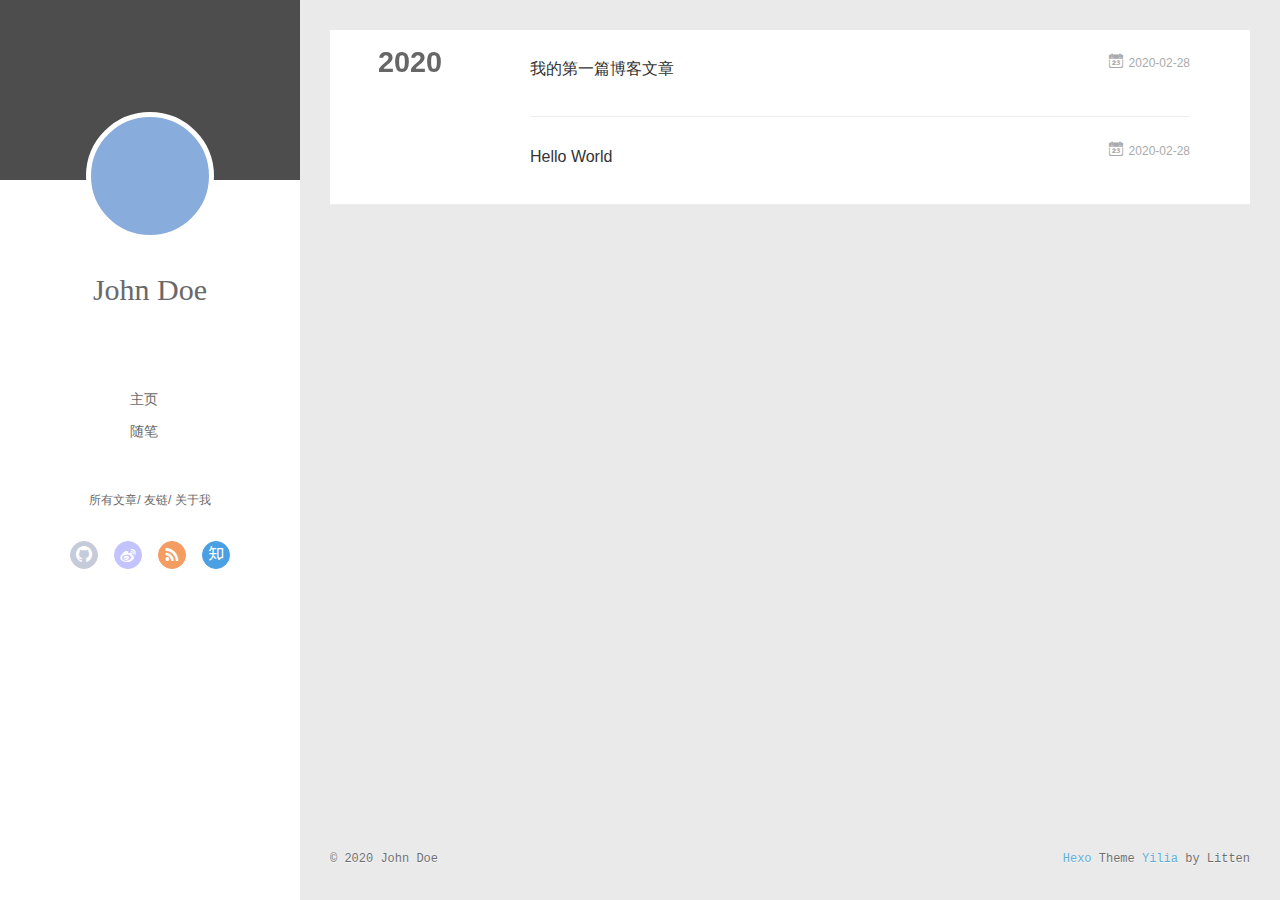
==== commit f0ae408b: "Site updated: 2020-02-28 22:49:34" ====
--- a/archives/index.html
+++ b/archives/index.html
@@ -1,25 +1,13 @@
 <!DOCTYPE html>
-<html lang="en">
+<html>
 <head>
-  <meta charset="UTF-8">
-<meta name="viewport" content="width=device-width, initial-scale=1, maximum-scale=2">
-<meta name="theme-color" content="#222">
-<meta name="generator" content="Hexo 4.2.0">
-  <link rel="apple-touch-icon" sizes="180x180" href="/images/apple-touch-icon-next.png">
-  <link rel="icon" type="image/png" sizes="32x32" href="/images/favicon-32x32-next.png">
-  <link rel="icon" type="image/png" sizes="16x16" href="/images/favicon-16x16-next.png">
-  <link rel="mask-icon" href="/images/logo.svg" color="#222">
-
-<link rel="stylesheet" href="/css/main.css">
-
-
-<link rel="stylesheet" href="/lib/font-awesome/css/font-awesome.min.css">
-
-<script id="hexo-configurations">
-    var NexT = window.NexT || {};
-    var CONFIG = {"hostname":"yoursite.com","root":"/","scheme":"Muse","version":"7.7.1","exturl":false,"sidebar":{"position":"left","display":"post","padding":18,"offset":12,"onmobile":false},"copycode":{"enable":false,"show_result":false,"style":null},"back2top":{"enable":true,"sidebar":false,"scrollpercent":false},"bookmark":{"enable":false,"color":"#222","save":"auto"},"fancybox":false,"mediumzoom":false,"lazyload":false,"pangu":false,"comments":{"style":"tabs","active":null,"storage":true,"lazyload":false,"nav":null},"algolia":{"hits":{"per_page":10},"labels":{"input_placeholder":"Search for Posts","hits_empty":"We didn't find any results for the search: ${query}","hits_stats":"${hits} results found in ${time} ms"}},"localsearch":{"enable":false,"trigger":"auto","top_n_per_article":1,"unescape":false,"preload":false},"motion":{"enable":true,"async":false,"transition":{"post_block":"fadeIn","post_header":"slideDownIn","post_body":"slideDownIn","coll_header":"slideLeftIn","sidebar":"slideUpIn"}}};
-  </script>
-
+  <meta charset="utf-8">
+  
+  <meta name="renderer" content="webkit">
+  <meta http-equiv="X-UA-Compatible" content="IE=edge" >
+  <link rel="dns-prefetch" href="http://yoursite.com">
+  <title>Archives | Hexo</title>
+  <meta name="viewport" content="width=device-width, initial-scale=1, maximum-scale=1">
   <meta property="og:type" content="website">
 <meta property="og:title" content="Hexo">
 <meta property="og:url" content="http://yoursite.com/archives/index.html">
@@ -27,332 +15,456 @@
 <meta property="og:locale" content="en_US">
 <meta property="article:author" content="John Doe">
 <meta name="twitter:card" content="summary">
-
-<link rel="canonical" href="http://yoursite.com/archives/">
-
-
-<script id="page-configurations">
-  // https://hexo.io/docs/variables.html
-  CONFIG.page = {
-    sidebar: "",
-    isHome: false,
-    isPost: false
-  };
+  
+    <link rel="alternative" href="/atom.xml" title="Hexo" type="application/atom+xml">
+  
+  
+    <link rel="icon" href="/favicon.png">
+  
+  <link rel="stylesheet" type="text/css" href="/./main.0cf68a.css">
+  <style type="text/css">
+  
+    #container.show {
+      background: linear-gradient(200deg,#a0cfe4,#e8c37e);
+    }
+  </style>
+  
+
+  
+
+<meta name="generator" content="Hexo 4.2.0"></head>
+
+<body>
+  <div id="container" q-class="show:isCtnShow">
+    <canvas id="anm-canvas" class="anm-canvas"></canvas>
+    <div class="left-col" q-class="show:isShow">
+      
+<div class="overlay" style="background: #4d4d4d"></div>
+<div class="intrude-less">
+	<header id="header" class="inner">
+		<a href="/" class="profilepic">
+			<img src="" class="js-avatar">
+		</a>
+		<hgroup>
+		  <h1 class="header-author"><a href="/">John Doe</a></h1>
+		</hgroup>
+		
+
+		<nav class="header-menu">
+			<ul>
+			
+				<li><a href="/">主页</a></li>
+	        
+				<li><a href="/tags/%E9%9A%8F%E7%AC%94/">随笔</a></li>
+	        
+			</ul>
+		</nav>
+		<nav class="header-smart-menu">
+    		
+    			
+    			<a q-on="click: openSlider(e, 'innerArchive')" href="javascript:void(0)">所有文章</a>
+    			
+            
+    			
+    			<a q-on="click: openSlider(e, 'friends')" href="javascript:void(0)">友链</a>
+    			
+            
+    			
+    			<a q-on="click: openSlider(e, 'aboutme')" href="javascript:void(0)">关于我</a>
+    			
+            
+		</nav>
+		<nav class="header-nav">
+			<div class="social">
+				
+					<a class="github" target="_blank" href="#" title="github"><i class="icon-github"></i></a>
+		        
+					<a class="weibo" target="_blank" href="#" title="weibo"><i class="icon-weibo"></i></a>
+		        
+					<a class="rss" target="_blank" href="#" title="rss"><i class="icon-rss"></i></a>
+		        
+					<a class="zhihu" target="_blank" href="#" title="zhihu"><i class="icon-zhihu"></i></a>
+		        
+			</div>
+		</nav>
+	</header>		
+</div>
+
+    </div>
+    <div class="mid-col" q-class="show:isShow,hide:isShow|isFalse">
+      
+<nav id="mobile-nav">
+  	<div class="overlay js-overlay" style="background: #4d4d4d"></div>
+	<div class="btnctn js-mobile-btnctn">
+  		<div class="slider-trigger list" q-on="click: openSlider(e)"><i class="icon icon-sort"></i></div>
+	</div>
+	<div class="intrude-less">
+		<header id="header" class="inner">
+			<div class="profilepic">
+				<img src="" class="js-avatar">
+			</div>
+			<hgroup>
+			  <h1 class="header-author js-header-author">John Doe</h1>
+			</hgroup>
+			
+			
+			
+				
+			
+				
+			
+			
+			
+			<nav class="header-nav">
+				<div class="social">
+					
+						<a class="github" target="_blank" href="#" title="github"><i class="icon-github"></i></a>
+			        
+						<a class="weibo" target="_blank" href="#" title="weibo"><i class="icon-weibo"></i></a>
+			        
+						<a class="rss" target="_blank" href="#" title="rss"><i class="icon-rss"></i></a>
+			        
+						<a class="zhihu" target="_blank" href="#" title="zhihu"><i class="icon-zhihu"></i></a>
+			        
+				</div>
+			</nav>
+
+			<nav class="header-menu js-header-menu">
+				<ul style="width: 50%">
+				
+				
+					<li style="width: 50%"><a href="/">主页</a></li>
+		        
+					<li style="width: 50%"><a href="/tags/%E9%9A%8F%E7%AC%94/">随笔</a></li>
+		        
+				</ul>
+			</nav>
+		</header>				
+	</div>
+	<div class="mobile-mask" style="display:none" q-show="isShow"></div>
+</nav>
+
+      <div id="wrapper" class="body-wrap">
+        <div class="menu-l">
+          <div class="canvas-wrap">
+            <canvas data-colors="#eaeaea" data-sectionHeight="100" data-contentId="js-content" id="myCanvas1" class="anm-canvas"></canvas>
+          </div>
+          <div id="js-content" class="content-ll">
+            
+  
+  
+    
+    
+      
+      
+      <section class="archives-wrap">
+        <div class="archive-year-wrap">
+          <a href="/archives/2020" class="archive-year">2020</a>
+        </div>
+        <div class="archives">
+    
+    <article class="archive-article archive-type-post">
+  <div class="archive-article-inner">
+    <header class="archive-article-header">
+      	<div class="article-meta">
+	      	<a href="/2020/02/28/%E6%88%91%E7%9A%84%E7%AC%AC%E4%B8%80%E7%AF%87%E5%8D%9A%E5%AE%A2%E6%96%87%E7%AB%A0/" class="archive-article-date">
+  	<time datetime="2020-02-27T17:16:21.000Z" itemprop="datePublished"><i class="icon-calendar icon"></i>2020-02-28</time>
+</a>
+        </div>
+    	 
+  
+    <h1 itemprop="name">
+      <a class="archive-article-title" href="/2020/02/28/%E6%88%91%E7%9A%84%E7%AC%AC%E4%B8%80%E7%AF%87%E5%8D%9A%E5%AE%A2%E6%96%87%E7%AB%A0/">我的第一篇博客文章</a>
+    </h1>
+  
+
+        <div class="article-info info-on-right">
+          
+          
+
+        </div>
+        <div class="clearfix"></div>
+    </header>
+  </div>
+</article>
+  
+    
+    
+    <article class="archive-article archive-type-post">
+  <div class="archive-article-inner">
+    <header class="archive-article-header">
+      	<div class="article-meta">
+	      	<a href="/2020/02/28/hello-world/" class="archive-article-date">
+  	<time datetime="2020-02-27T17:00:31.113Z" itemprop="datePublished"><i class="icon-calendar icon"></i>2020-02-28</time>
+</a>
+        </div>
+    	 
+  
+    <h1 itemprop="name">
+      <a class="archive-article-title" href="/2020/02/28/hello-world/">Hello World</a>
+    </h1>
+  
+
+        <div class="article-info info-on-right">
+          
+          
+
+        </div>
+        <div class="clearfix"></div>
+    </header>
+  </div>
+</article>
+  
+  
+    </div></section>
+  
+
+    
+
+
+          </div>
+        </div>
+      </div>
+      <footer id="footer">
+  <div class="outer">
+    <div id="footer-info">
+    	<div class="footer-left">
+    		&copy; 2020 John Doe
+    	</div>
+      	<div class="footer-right">
+      		<a href="http://hexo.io/" target="_blank">Hexo</a>  Theme <a href="https://github.com/litten/hexo-theme-yilia" target="_blank">Yilia</a> by Litten
+      	</div>
+    </div>
+  </div>
+</footer>
+    </div>
+    <script>
+	var yiliaConfig = {
+		mathjax: false,
+		isHome: false,
+		isPost: false,
+		isArchive: true,
+		isTag: false,
+		isCategory: false,
+		open_in_new: false,
+		toc_hide_index: true,
+		root: "/",
+		innerArchive: true,
+		showTags: false
+	}
 </script>
 
-  <title>Archive | Hexo</title>
-  
-
-
-
-
-
-
-  <noscript>
-  <style>
-  .use-motion .brand,
-  .use-motion .menu-item,
-  .sidebar-inner,
-  .use-motion .post-block,
-  .use-motion .pagination,
-  .use-motion .comments,
-  .use-motion .post-header,
-  .use-motion .post-body,
-  .use-motion .collection-header { opacity: initial; }
-
-  .use-motion .site-title,
-  .use-motion .site-subtitle {
-    opacity: initial;
-    top: initial;
-  }
-
-  .use-motion .logo-line-before i { left: initial; }
-  .use-motion .logo-line-after i { right: initial; }
-  </style>
-</noscript>
-
-</head>
-
-<body itemscope itemtype="http://schema.org/WebPage">
-  <div class="container use-motion">
-    <div class="headband"></div>
-
-    <header class="header" itemscope itemtype="http://schema.org/WPHeader">
-      <div class="header-inner"><div class="site-brand-container">
-  <div class="site-nav-toggle">
-    <div class="toggle" aria-label="Toggle navigation bar">
-      <span class="toggle-line toggle-line-first"></span>
-      <span class="toggle-line toggle-line-middle"></span>
-      <span class="toggle-line toggle-line-last"></span>
+<script>!function(t){function n(e){if(r[e])return r[e].exports;var i=r[e]={exports:{},id:e,loaded:!1};return t[e].call(i.exports,i,i.exports,n),i.loaded=!0,i.exports}var r={};n.m=t,n.c=r,n.p="./",n(0)}([function(t,n,r){r(195),t.exports=r(191)},function(t,n,r){var e=r(3),i=r(52),o=r(27),u=r(28),c=r(53),f="prototype",a=function(t,n,r){var s,l,h,v,p=t&a.F,d=t&a.G,y=t&a.S,g=t&a.P,b=t&a.B,m=d?e:y?e[n]||(e[n]={}):(e[n]||{})[f],x=d?i:i[n]||(i[n]={}),w=x[f]||(x[f]={});d&&(r=n);for(s in r)l=!p&&m&&void 0!==m[s],h=(l?m:r)[s],v=b&&l?c(h,e):g&&"function"==typeof h?c(Function.call,h):h,m&&u(m,s,h,t&a.U),x[s]!=h&&o(x,s,v),g&&w[s]!=h&&(w[s]=h)};e.core=i,a.F=1,a.G=2,a.S=4,a.P=8,a.B=16,a.W=32,a.U=64,a.R=128,t.exports=a},function(t,n,r){var e=r(6);t.exports=function(t){if(!e(t))throw TypeError(t+" is not an object!");return t}},function(t,n){var r=t.exports="undefined"!=typeof window&&window.Math==Math?window:"undefined"!=typeof self&&self.Math==Math?self:Function("return this")();"number"==typeof __g&&(__g=r)},function(t,n){t.exports=function(t){try{return!!t()}catch(t){return!0}}},function(t,n){var r=t.exports="undefined"!=typeof window&&window.Math==Math?window:"undefined"!=typeof self&&self.Math==Math?self:Function("return this")();"number"==typeof __g&&(__g=r)},function(t,n){t.exports=function(t){return"object"==typeof t?null!==t:"function"==typeof t}},function(t,n,r){var e=r(126)("wks"),i=r(76),o=r(3).Symbol,u="function"==typeof o;(t.exports=function(t){return e[t]||(e[t]=u&&o[t]||(u?o:i)("Symbol."+t))}).store=e},function(t,n){var r={}.hasOwnProperty;t.exports=function(t,n){return r.call(t,n)}},function(t,n,r){var e=r(94),i=r(33);t.exports=function(t){return e(i(t))}},function(t,n,r){t.exports=!r(4)(function(){return 7!=Object.defineProperty({},"a",{get:function(){return 7}}).a})},function(t,n,r){var e=r(2),i=r(167),o=r(50),u=Object.defineProperty;n.f=r(10)?Object.defineProperty:function(t,n,r){if(e(t),n=o(n,!0),e(r),i)try{return u(t,n,r)}catch(t){}if("get"in r||"set"in r)throw TypeError("Accessors not supported!");return"value"in r&&(t[n]=r.value),t}},function(t,n,r){t.exports=!r(18)(function(){return 7!=Object.defineProperty({},"a",{get:function(){return 7}}).a})},function(t,n,r){var e=r(14),i=r(22);t.exports=r(12)?function(t,n,r){return e.f(t,n,i(1,r))}:function(t,n,r){return t[n]=r,t}},function(t,n,r){var e=r(20),i=r(58),o=r(42),u=Object.defineProperty;n.f=r(12)?Object.defineProperty:function(t,n,r){if(e(t),n=o(n,!0),e(r),i)try{return u(t,n,r)}catch(t){}if("get"in r||"set"in r)throw TypeError("Accessors not supported!");return"value"in r&&(t[n]=r.value),t}},function(t,n,r){var e=r(40)("wks"),i=r(23),o=r(5).Symbol,u="function"==typeof o;(t.exports=function(t){return e[t]||(e[t]=u&&o[t]||(u?o:i)("Symbol."+t))}).store=e},function(t,n,r){var e=r(67),i=Math.min;t.exports=function(t){return t>0?i(e(t),9007199254740991):0}},function(t,n,r){var e=r(46);t.exports=function(t){return Object(e(t))}},function(t,n){t.exports=function(t){try{return!!t()}catch(t){return!0}}},function(t,n,r){var e=r(63),i=r(34);t.exports=Object.keys||function(t){return e(t,i)}},function(t,n,r){var e=r(21);t.exports=function(t){if(!e(t))throw TypeError(t+" is not an object!");return t}},function(t,n){t.exports=function(t){return"object"==typeof t?null!==t:"function"==typeof t}},function(t,n){t.exports=function(t,n){return{enumerable:!(1&t),configurable:!(2&t),writable:!(4&t),value:n}}},function(t,n){var r=0,e=Math.random();t.exports=function(t){return"Symbol(".concat(void 0===t?"":t,")_",(++r+e).toString(36))}},function(t,n){var r={}.hasOwnProperty;t.exports=function(t,n){return r.call(t,n)}},function(t,n){var r=t.exports={version:"2.4.0"};"number"==typeof __e&&(__e=r)},function(t,n){t.exports=function(t){if("function"!=typeof t)throw TypeError(t+" is not a function!");return t}},function(t,n,r){var e=r(11),i=r(66);t.exports=r(10)?function(t,n,r){return e.f(t,n,i(1,r))}:function(t,n,r){return t[n]=r,t}},function(t,n,r){var e=r(3),i=r(27),o=r(24),u=r(76)("src"),c="toString",f=Function[c],a=(""+f).split(c);r(52).inspectSource=function(t){return f.call(t)},(t.exports=function(t,n,r,c){var f="function"==typeof r;f&&(o(r,"name")||i(r,"name",n)),t[n]!==r&&(f&&(o(r,u)||i(r,u,t[n]?""+t[n]:a.join(String(n)))),t===e?t[n]=r:c?t[n]?t[n]=r:i(t,n,r):(delete t[n],i(t,n,r)))})(Function.prototype,c,function(){return"function"==typeof this&&this[u]||f.call(this)})},function(t,n,r){var e=r(1),i=r(4),o=r(46),u=function(t,n,r,e){var i=String(o(t)),u="<"+n;return""!==r&&(u+=" "+r+'="'+String(e).replace(/"/g,"&quot;")+'"'),u+">"+i+"</"+n+">"};t.exports=function(t,n){var r={};r[t]=n(u),e(e.P+e.F*i(function(){var n=""[t]('"');return n!==n.toLowerCase()||n.split('"').length>3}),"String",r)}},function(t,n,r){var e=r(115),i=r(46);t.exports=function(t){return e(i(t))}},function(t,n,r){var e=r(116),i=r(66),o=r(30),u=r(50),c=r(24),f=r(167),a=Object.getOwnPropertyDescriptor;n.f=r(10)?a:function(t,n){if(t=o(t),n=u(n,!0),f)try{return a(t,n)}catch(t){}if(c(t,n))return i(!e.f.call(t,n),t[n])}},function(t,n,r){var e=r(24),i=r(17),o=r(145)("IE_PROTO"),u=Object.prototype;t.exports=Object.getPrototypeOf||function(t){return t=i(t),e(t,o)?t[o]:"function"==typeof t.constructor&&t instanceof t.constructor?t.constructor.prototype:t instanceof Object?u:null}},function(t,n){t.exports=function(t){if(void 0==t)throw TypeError("Can't call method on  "+t);return t}},function(t,n){t.exports="constructor,hasOwnProperty,isPrototypeOf,propertyIsEnumerable,toLocaleString,toString,valueOf".split(",")},function(t,n){t.exports={}},function(t,n){t.exports=!0},function(t,n){n.f={}.propertyIsEnumerable},function(t,n,r){var e=r(14).f,i=r(8),o=r(15)("toStringTag");t.exports=function(t,n,r){t&&!i(t=r?t:t.prototype,o)&&e(t,o,{configurable:!0,value:n})}},function(t,n,r){var e=r(40)("keys"),i=r(23);t.exports=function(t){return e[t]||(e[t]=i(t))}},function(t,n,r){var e=r(5),i="__core-js_shared__",o=e[i]||(e[i]={});t.exports=function(t){return o[t]||(o[t]={})}},function(t,n){var r=Math.ceil,e=Math.floor;t.exports=function(t){return isNaN(t=+t)?0:(t>0?e:r)(t)}},function(t,n,r){var e=r(21);t.exports=function(t,n){if(!e(t))return t;var r,i;if(n&&"function"==typeof(r=t.toString)&&!e(i=r.call(t)))return i;if("function"==typeof(r=t.valueOf)&&!e(i=r.call(t)))return i;if(!n&&"function"==typeof(r=t.toString)&&!e(i=r.call(t)))return i;throw TypeError("Can't convert object to primitive value")}},function(t,n,r){var e=r(5),i=r(25),o=r(36),u=r(44),c=r(14).f;t.exports=function(t){var n=i.Symbol||(i.Symbol=o?{}:e.Symbol||{});"_"==t.charAt(0)||t in n||c(n,t,{value:u.f(t)})}},function(t,n,r){n.f=r(15)},function(t,n){var r={}.toString;t.exports=function(t){return r.call(t).slice(8,-1)}},function(t,n){t.exports=function(t){if(void 0==t)throw TypeError("Can't call method on  "+t);return t}},function(t,n,r){var e=r(4);t.exports=function(t,n){return!!t&&e(function(){n?t.call(null,function(){},1):t.call(null)})}},function(t,n,r){var e=r(53),i=r(115),o=r(17),u=r(16),c=r(203);t.exports=function(t,n){var r=1==t,f=2==t,a=3==t,s=4==t,l=6==t,h=5==t||l,v=n||c;return function(n,c,p){for(var d,y,g=o(n),b=i(g),m=e(c,p,3),x=u(b.length),w=0,S=r?v(n,x):f?v(n,0):void 0;x>w;w++)if((h||w in b)&&(d=b[w],y=m(d,w,g),t))if(r)S[w]=y;else if(y)switch(t){case 3:return!0;case 5:return d;case 6:return w;case 2:S.push(d)}else if(s)return!1;return l?-1:a||s?s:S}}},function(t,n,r){var e=r(1),i=r(52),o=r(4);t.exports=function(t,n){var r=(i.Object||{})[t]||Object[t],u={};u[t]=n(r),e(e.S+e.F*o(function(){r(1)}),"Object",u)}},function(t,n,r){var e=r(6);t.exports=function(t,n){if(!e(t))return t;var r,i;if(n&&"function"==typeof(r=t.toString)&&!e(i=r.call(t)))return i;if("function"==typeof(r=t.valueOf)&&!e(i=r.call(t)))return i;if(!n&&"function"==typeof(r=t.toString)&&!e(i=r.call(t)))return i;throw TypeError("Can't convert object to primitive value")}},function(t,n,r){var e=r(5),i=r(25),o=r(91),u=r(13),c="prototype",f=function(t,n,r){var a,s,l,h=t&f.F,v=t&f.G,p=t&f.S,d=t&f.P,y=t&f.B,g=t&f.W,b=v?i:i[n]||(i[n]={}),m=b[c],x=v?e:p?e[n]:(e[n]||{})[c];v&&(r=n);for(a in r)(s=!h&&x&&void 0!==x[a])&&a in b||(l=s?x[a]:r[a],b[a]=v&&"function"!=typeof x[a]?r[a]:y&&s?o(l,e):g&&x[a]==l?function(t){var n=function(n,r,e){if(this instanceof t){switch(arguments.length){case 0:return new t;case 1:return new t(n);case 2:return new t(n,r)}return new t(n,r,e)}return t.apply(this,arguments)};return n[c]=t[c],n}(l):d&&"function"==typeof l?o(Function.call,l):l,d&&((b.virtual||(b.virtual={}))[a]=l,t&f.R&&m&&!m[a]&&u(m,a,l)))};f.F=1,f.G=2,f.S=4,f.P=8,f.B=16,f.W=32,f.U=64,f.R=128,t.exports=f},function(t,n){var r=t.exports={version:"2.4.0"};"number"==typeof __e&&(__e=r)},function(t,n,r){var e=r(26);t.exports=function(t,n,r){if(e(t),void 0===n)return t;switch(r){case 1:return function(r){return t.call(n,r)};case 2:return function(r,e){return t.call(n,r,e)};case 3:return function(r,e,i){return t.call(n,r,e,i)}}return function(){return t.apply(n,arguments)}}},function(t,n,r){var e=r(183),i=r(1),o=r(126)("metadata"),u=o.store||(o.store=new(r(186))),c=function(t,n,r){var i=u.get(t);if(!i){if(!r)return;u.set(t,i=new e)}var o=i.get(n);if(!o){if(!r)return;i.set(n,o=new e)}return o},f=function(t,n,r){var e=c(n,r,!1);return void 0!==e&&e.has(t)},a=function(t,n,r){var e=c(n,r,!1);return void 0===e?void 0:e.get(t)},s=function(t,n,r,e){c(r,e,!0).set(t,n)},l=function(t,n){var r=c(t,n,!1),e=[];return r&&r.forEach(function(t,n){e.push(n)}),e},h=function(t){return void 0===t||"symbol"==typeof t?t:String(t)},v=function(t){i(i.S,"Reflect",t)};t.exports={store:u,map:c,has:f,get:a,set:s,keys:l,key:h,exp:v}},function(t,n,r){"use strict";if(r(10)){var e=r(69),i=r(3),o=r(4),u=r(1),c=r(127),f=r(152),a=r(53),s=r(68),l=r(66),h=r(27),v=r(73),p=r(67),d=r(16),y=r(75),g=r(50),b=r(24),m=r(180),x=r(114),w=r(6),S=r(17),_=r(137),O=r(70),E=r(32),P=r(71).f,j=r(154),F=r(76),M=r(7),A=r(48),N=r(117),T=r(146),I=r(155),k=r(80),L=r(123),R=r(74),C=r(130),D=r(160),U=r(11),W=r(31),G=U.f,B=W.f,V=i.RangeError,z=i.TypeError,q=i.Uint8Array,K="ArrayBuffer",J="Shared"+K,Y="BYTES_PER_ELEMENT",H="prototype",$=Array[H],X=f.ArrayBuffer,Q=f.DataView,Z=A(0),tt=A(2),nt=A(3),rt=A(4),et=A(5),it=A(6),ot=N(!0),ut=N(!1),ct=I.values,ft=I.keys,at=I.entries,st=$.lastIndexOf,lt=$.reduce,ht=$.reduceRight,vt=$.join,pt=$.sort,dt=$.slice,yt=$.toString,gt=$.toLocaleString,bt=M("iterator"),mt=M("toStringTag"),xt=F("typed_constructor"),wt=F("def_constructor"),St=c.CONSTR,_t=c.TYPED,Ot=c.VIEW,Et="Wrong length!",Pt=A(1,function(t,n){return Tt(T(t,t[wt]),n)}),jt=o(function(){return 1===new q(new Uint16Array([1]).buffer)[0]}),Ft=!!q&&!!q[H].set&&o(function(){new q(1).set({})}),Mt=function(t,n){if(void 0===t)throw z(Et);var r=+t,e=d(t);if(n&&!m(r,e))throw V(Et);return e},At=function(t,n){var r=p(t);if(r<0||r%n)throw V("Wrong offset!");return r},Nt=function(t){if(w(t)&&_t in t)return t;throw z(t+" is not a typed array!")},Tt=function(t,n){if(!(w(t)&&xt in t))throw z("It is not a typed array constructor!");return new t(n)},It=function(t,n){return kt(T(t,t[wt]),n)},kt=function(t,n){for(var r=0,e=n.length,i=Tt(t,e);e>r;)i[r]=n[r++];return i},Lt=function(t,n,r){G(t,n,{get:function(){return this._d[r]}})},Rt=function(t){var n,r,e,i,o,u,c=S(t),f=arguments.length,s=f>1?arguments[1]:void 0,l=void 0!==s,h=j(c);if(void 0!=h&&!_(h)){for(u=h.call(c),e=[],n=0;!(o=u.next()).done;n++)e.push(o.value);c=e}for(l&&f>2&&(s=a(s,arguments[2],2)),n=0,r=d(c.length),i=Tt(this,r);r>n;n++)i[n]=l?s(c[n],n):c[n];return i},Ct=function(){for(var t=0,n=arguments.length,r=Tt(this,n);n>t;)r[t]=arguments[t++];return r},Dt=!!q&&o(function(){gt.call(new q(1))}),Ut=function(){return gt.apply(Dt?dt.call(Nt(this)):Nt(this),arguments)},Wt={copyWithin:function(t,n){return D.call(Nt(this),t,n,arguments.length>2?arguments[2]:void 0)},every:function(t){return rt(Nt(this),t,arguments.length>1?arguments[1]:void 0)},fill:function(t){return C.apply(Nt(this),arguments)},filter:function(t){return It(this,tt(Nt(this),t,arguments.length>1?arguments[1]:void 0))},find:function(t){return et(Nt(this),t,arguments.length>1?arguments[1]:void 0)},findIndex:function(t){return it(Nt(this),t,arguments.length>1?arguments[1]:void 0)},forEach:function(t){Z(Nt(this),t,arguments.length>1?arguments[1]:void 0)},indexOf:function(t){return ut(Nt(this),t,arguments.length>1?arguments[1]:void 0)},includes:function(t){return ot(Nt(this),t,arguments.length>1?arguments[1]:void 0)},join:function(t){return vt.apply(Nt(this),arguments)},lastIndexOf:function(t){return st.apply(Nt(this),arguments)},map:function(t){return Pt(Nt(this),t,arguments.length>1?arguments[1]:void 0)},reduce:function(t){return lt.apply(Nt(this),arguments)},reduceRight:function(t){return ht.apply(Nt(this),arguments)},reverse:function(){for(var t,n=this,r=Nt(n).length,e=Math.floor(r/2),i=0;i<e;)t=n[i],n[i++]=n[--r],n[r]=t;return n},some:function(t){return nt(Nt(this),t,arguments.length>1?arguments[1]:void 0)},sort:function(t){return pt.call(Nt(this),t)},subarray:function(t,n){var r=Nt(this),e=r.length,i=y(t,e);return new(T(r,r[wt]))(r.buffer,r.byteOffset+i*r.BYTES_PER_ELEMENT,d((void 0===n?e:y(n,e))-i))}},Gt=function(t,n){return It(this,dt.call(Nt(this),t,n))},Bt=function(t){Nt(this);var n=At(arguments[1],1),r=this.length,e=S(t),i=d(e.length),o=0;if(i+n>r)throw V(Et);for(;o<i;)this[n+o]=e[o++]},Vt={entries:function(){return at.call(Nt(this))},keys:function(){return ft.call(Nt(this))},values:function(){return ct.call(Nt(this))}},zt=function(t,n){return w(t)&&t[_t]&&"symbol"!=typeof n&&n in t&&String(+n)==String(n)},qt=function(t,n){return zt(t,n=g(n,!0))?l(2,t[n]):B(t,n)},Kt=function(t,n,r){return!(zt(t,n=g(n,!0))&&w(r)&&b(r,"value"))||b(r,"get")||b(r,"set")||r.configurable||b(r,"writable")&&!r.writable||b(r,"enumerable")&&!r.enumerable?G(t,n,r):(t[n]=r.value,t)};St||(W.f=qt,U.f=Kt),u(u.S+u.F*!St,"Object",{getOwnPropertyDescriptor:qt,defineProperty:Kt}),o(function(){yt.call({})})&&(yt=gt=function(){return vt.call(this)});var Jt=v({},Wt);v(Jt,Vt),h(Jt,bt,Vt.values),v(Jt,{slice:Gt,set:Bt,constructor:function(){},toString:yt,toLocaleString:Ut}),Lt(Jt,"buffer","b"),Lt(Jt,"byteOffset","o"),Lt(Jt,"byteLength","l"),Lt(Jt,"length","e"),G(Jt,mt,{get:function(){return this[_t]}}),t.exports=function(t,n,r,f){f=!!f;var a=t+(f?"Clamped":"")+"Array",l="Uint8Array"!=a,v="get"+t,p="set"+t,y=i[a],g=y||{},b=y&&E(y),m=!y||!c.ABV,S={},_=y&&y[H],j=function(t,r){var e=t._d;return e.v[v](r*n+e.o,jt)},F=function(t,r,e){var i=t._d;f&&(e=(e=Math.round(e))<0?0:e>255?255:255&e),i.v[p](r*n+i.o,e,jt)},M=function(t,n){G(t,n,{get:function(){return j(this,n)},set:function(t){return F(this,n,t)},enumerable:!0})};m?(y=r(function(t,r,e,i){s(t,y,a,"_d");var o,u,c,f,l=0,v=0;if(w(r)){if(!(r instanceof X||(f=x(r))==K||f==J))return _t in r?kt(y,r):Rt.call(y,r);o=r,v=At(e,n);var p=r.byteLength;if(void 0===i){if(p%n)throw V(Et);if((u=p-v)<0)throw V(Et)}else if((u=d(i)*n)+v>p)throw V(Et);c=u/n}else c=Mt(r,!0),u=c*n,o=new X(u);for(h(t,"_d",{b:o,o:v,l:u,e:c,v:new Q(o)});l<c;)M(t,l++)}),_=y[H]=O(Jt),h(_,"constructor",y)):L(function(t){new y(null),new y(t)},!0)||(y=r(function(t,r,e,i){s(t,y,a);var o;return w(r)?r instanceof X||(o=x(r))==K||o==J?void 0!==i?new g(r,At(e,n),i):void 0!==e?new g(r,At(e,n)):new g(r):_t in r?kt(y,r):Rt.call(y,r):new g(Mt(r,l))}),Z(b!==Function.prototype?P(g).concat(P(b)):P(g),function(t){t in y||h(y,t,g[t])}),y[H]=_,e||(_.constructor=y));var A=_[bt],N=!!A&&("values"==A.name||void 0==A.name),T=Vt.values;h(y,xt,!0),h(_,_t,a),h(_,Ot,!0),h(_,wt,y),(f?new y(1)[mt]==a:mt in _)||G(_,mt,{get:function(){return a}}),S[a]=y,u(u.G+u.W+u.F*(y!=g),S),u(u.S,a,{BYTES_PER_ELEMENT:n,from:Rt,of:Ct}),Y in _||h(_,Y,n),u(u.P,a,Wt),R(a),u(u.P+u.F*Ft,a,{set:Bt}),u(u.P+u.F*!N,a,Vt),u(u.P+u.F*(_.toString!=yt),a,{toString:yt}),u(u.P+u.F*o(function(){new y(1).slice()}),a,{slice:Gt}),u(u.P+u.F*(o(function(){return[1,2].toLocaleString()!=new y([1,2]).toLocaleString()})||!o(function(){_.toLocaleString.call([1,2])})),a,{toLocaleString:Ut}),k[a]=N?A:T,e||N||h(_,bt,T)}}else t.exports=function(){}},function(t,n){var r={}.toString;t.exports=function(t){return r.call(t).slice(8,-1)}},function(t,n,r){var e=r(21),i=r(5).document,o=e(i)&&e(i.createElement);t.exports=function(t){return o?i.createElement(t):{}}},function(t,n,r){t.exports=!r(12)&&!r(18)(function(){return 7!=Object.defineProperty(r(57)("div"),"a",{get:function(){return 7}}).a})},function(t,n,r){"use strict";var e=r(36),i=r(51),o=r(64),u=r(13),c=r(8),f=r(35),a=r(96),s=r(38),l=r(103),h=r(15)("iterator"),v=!([].keys&&"next"in[].keys()),p="keys",d="values",y=function(){return this};t.exports=function(t,n,r,g,b,m,x){a(r,n,g);var w,S,_,O=function(t){if(!v&&t in F)return F[t];switch(t){case p:case d:return function(){return new r(this,t)}}return function(){return new r(this,t)}},E=n+" Iterator",P=b==d,j=!1,F=t.prototype,M=F[h]||F["@@iterator"]||b&&F[b],A=M||O(b),N=b?P?O("entries"):A:void 0,T="Array"==n?F.entries||M:M;if(T&&(_=l(T.call(new t)))!==Object.prototype&&(s(_,E,!0),e||c(_,h)||u(_,h,y)),P&&M&&M.name!==d&&(j=!0,A=function(){return M.call(this)}),e&&!x||!v&&!j&&F[h]||u(F,h,A),f[n]=A,f[E]=y,b)if(w={values:P?A:O(d),keys:m?A:O(p),entries:N},x)for(S in w)S in F||o(F,S,w[S]);else i(i.P+i.F*(v||j),n,w);return w}},function(t,n,r){var e=r(20),i=r(100),o=r(34),u=r(39)("IE_PROTO"),c=function(){},f="prototype",a=function(){var t,n=r(57)("iframe"),e=o.length;for(n.style.display="none",r(93).appendChild(n),n.src="javascript:",t=n.contentWindow.document,t.open(),t.write("<script>document.F=Object<\/script>"),t.close(),a=t.F;e--;)delete a[f][o[e]];return a()};t.exports=Object.create||function(t,n){var r;return null!==t?(c[f]=e(t),r=new c,c[f]=null,r[u]=t):r=a(),void 0===n?r:i(r,n)}},function(t,n,r){var e=r(63),i=r(34).concat("length","prototype");n.f=Object.getOwnPropertyNames||function(t){return e(t,i)}},function(t,n){n.f=Object.getOwnPropertySymbols},function(t,n,r){var e=r(8),i=r(9),o=r(90)(!1),u=r(39)("IE_PROTO");t.exports=function(t,n){var r,c=i(t),f=0,a=[];for(r in c)r!=u&&e(c,r)&&a.push(r);for(;n.length>f;)e(c,r=n[f++])&&(~o(a,r)||a.push(r));return a}},function(t,n,r){t.exports=r(13)},function(t,n,r){var e=r(76)("meta"),i=r(6),o=r(24),u=r(11).f,c=0,f=Object.isExtensible||function(){return!0},a=!r(4)(function(){return f(Object.preventExtensions({}))}),s=function(t){u(t,e,{value:{i:"O"+ ++c,w:{}}})},l=function(t,n){if(!i(t))return"symbol"==typeof t?t:("string"==typeof t?"S":"P")+t;if(!o(t,e)){if(!f(t))return"F";if(!n)return"E";s(t)}return t[e].i},h=function(t,n){if(!o(t,e)){if(!f(t))return!0;if(!n)return!1;s(t)}return t[e].w},v=function(t){return a&&p.NEED&&f(t)&&!o(t,e)&&s(t),t},p=t.exports={KEY:e,NEED:!1,fastKey:l,getWeak:h,onFreeze:v}},function(t,n){t.exports=function(t,n){return{enumerable:!(1&t),configurable:!(2&t),writable:!(4&t),value:n}}},function(t,n){var r=Math.ceil,e=Math.floor;t.exports=function(t){return isNaN(t=+t)?0:(t>0?e:r)(t)}},function(t,n){t.exports=function(t,n,r,e){if(!(t instanceof n)||void 0!==e&&e in t)throw TypeError(r+": incorrect invocation!");return t}},function(t,n){t.exports=!1},function(t,n,r){var e=r(2),i=r(173),o=r(133),u=r(145)("IE_PROTO"),c=function(){},f="prototype",a=function(){var t,n=r(132)("iframe"),e=o.length;for(n.style.display="none",r(135).appendChild(n),n.src="javascript:",t=n.contentWindow.document,t.open(),t.write("<script>document.F=Object<\/script>"),t.close(),a=t.F;e--;)delete a[f][o[e]];return a()};t.exports=Object.create||function(t,n){var r;return null!==t?(c[f]=e(t),r=new c,c[f]=null,r[u]=t):r=a(),void 0===n?r:i(r,n)}},function(t,n,r){var e=r(175),i=r(133).concat("length","prototype");n.f=Object.getOwnPropertyNames||function(t){return e(t,i)}},function(t,n,r){var e=r(175),i=r(133);t.exports=Object.keys||function(t){return e(t,i)}},function(t,n,r){var e=r(28);t.exports=function(t,n,r){for(var i in n)e(t,i,n[i],r);return t}},function(t,n,r){"use strict";var e=r(3),i=r(11),o=r(10),u=r(7)("species");t.exports=function(t){var n=e[t];o&&n&&!n[u]&&i.f(n,u,{configurable:!0,get:function(){return this}})}},function(t,n,r){var e=r(67),i=Math.max,o=Math.min;t.exports=function(t,n){return t=e(t),t<0?i(t+n,0):o(t,n)}},function(t,n){var r=0,e=Math.random();t.exports=function(t){return"Symbol(".concat(void 0===t?"":t,")_",(++r+e).toString(36))}},function(t,n,r){var e=r(33);t.exports=function(t){return Object(e(t))}},function(t,n,r){var e=r(7)("unscopables"),i=Array.prototype;void 0==i[e]&&r(27)(i,e,{}),t.exports=function(t){i[e][t]=!0}},function(t,n,r){var e=r(53),i=r(169),o=r(137),u=r(2),c=r(16),f=r(154),a={},s={},n=t.exports=function(t,n,r,l,h){var v,p,d,y,g=h?function(){return t}:f(t),b=e(r,l,n?2:1),m=0;if("function"!=typeof g)throw TypeError(t+" is not iterable!");if(o(g)){for(v=c(t.length);v>m;m++)if((y=n?b(u(p=t[m])[0],p[1]):b(t[m]))===a||y===s)return y}else for(d=g.call(t);!(p=d.next()).done;)if((y=i(d,b,p.value,n))===a||y===s)return y};n.BREAK=a,n.RETURN=s},function(t,n){t.exports={}},function(t,n,r){var e=r(11).f,i=r(24),o=r(7)("toStringTag");t.exports=function(t,n,r){t&&!i(t=r?t:t.prototype,o)&&e(t,o,{configurable:!0,value:n})}},function(t,n,r){var e=r(1),i=r(46),o=r(4),u=r(150),c="["+u+"]",f="​+",a=RegExp("^"+c+c+"*"),s=RegExp(c+c+"*$"),l=function(t,n,r){var i={},c=o(function(){return!!u[t]()||f[t]()!=f}),a=i[t]=c?n(h):u[t];r&&(i[r]=a),e(e.P+e.F*c,"String",i)},h=l.trim=function(t,n){return t=String(i(t)),1&n&&(t=t.replace(a,"")),2&n&&(t=t.replace(s,"")),t};t.exports=l},function(t,n,r){t.exports={default:r(86),__esModule:!0}},function(t,n,r){t.exports={default:r(87),__esModule:!0}},function(t,n,r){"use strict";function e(t){return t&&t.__esModule?t:{default:t}}n.__esModule=!0;var i=r(84),o=e(i),u=r(83),c=e(u),f="function"==typeof c.default&&"symbol"==typeof o.default?function(t){return typeof t}:function(t){return t&&"function"==typeof c.default&&t.constructor===c.default&&t!==c.default.prototype?"symbol":typeof t};n.default="function"==typeof c.default&&"symbol"===f(o.default)?function(t){return void 0===t?"undefined":f(t)}:function(t){return t&&"function"==typeof c.default&&t.constructor===c.default&&t!==c.default.prototype?"symbol":void 0===t?"undefined":f(t)}},function(t,n,r){r(110),r(108),r(111),r(112),t.exports=r(25).Symbol},function(t,n,r){r(109),r(113),t.exports=r(44).f("iterator")},function(t,n){t.exports=function(t){if("function"!=typeof t)throw TypeError(t+" is not a function!");return t}},function(t,n){t.exports=function(){}},function(t,n,r){var e=r(9),i=r(106),o=r(105);t.exports=function(t){return function(n,r,u){var c,f=e(n),a=i(f.length),s=o(u,a);if(t&&r!=r){for(;a>s;)if((c=f[s++])!=c)return!0}else for(;a>s;s++)if((t||s in f)&&f[s]===r)return t||s||0;return!t&&-1}}},function(t,n,r){var e=r(88);t.exports=function(t,n,r){if(e(t),void 0===n)return t;switch(r){case 1:return function(r){return t.call(n,r)};case 2:return function(r,e){return t.call(n,r,e)};case 3:return function(r,e,i){return t.call(n,r,e,i)}}return function(){return t.apply(n,arguments)}}},function(t,n,r){var e=r(19),i=r(62),o=r(37);t.exports=function(t){var n=e(t),r=i.f;if(r)for(var u,c=r(t),f=o.f,a=0;c.length>a;)f.call(t,u=c[a++])&&n.push(u);return n}},function(t,n,r){t.exports=r(5).document&&document.documentElement},function(t,n,r){var e=r(56);t.exports=Object("z").propertyIsEnumerable(0)?Object:function(t){return"String"==e(t)?t.split(""):Object(t)}},function(t,n,r){var e=r(56);t.exports=Array.isArray||function(t){return"Array"==e(t)}},function(t,n,r){"use strict";var e=r(60),i=r(22),o=r(38),u={};r(13)(u,r(15)("iterator"),function(){return this}),t.exports=function(t,n,r){t.prototype=e(u,{next:i(1,r)}),o(t,n+" Iterator")}},function(t,n){t.exports=function(t,n){return{value:n,done:!!t}}},function(t,n,r){var e=r(19),i=r(9);t.exports=function(t,n){for(var r,o=i(t),u=e(o),c=u.length,f=0;c>f;)if(o[r=u[f++]]===n)return r}},function(t,n,r){var e=r(23)("meta"),i=r(21),o=r(8),u=r(14).f,c=0,f=Object.isExtensible||function(){return!0},a=!r(18)(function(){return f(Object.preventExtensions({}))}),s=function(t){u(t,e,{value:{i:"O"+ ++c,w:{}}})},l=function(t,n){if(!i(t))return"symbol"==typeof t?t:("string"==typeof t?"S":"P")+t;if(!o(t,e)){if(!f(t))return"F";if(!n)return"E";s(t)}return t[e].i},h=function(t,n){if(!o(t,e)){if(!f(t))return!0;if(!n)return!1;s(t)}return t[e].w},v=function(t){return a&&p.NEED&&f(t)&&!o(t,e)&&s(t),t},p=t.exports={KEY:e,NEED:!1,fastKey:l,getWeak:h,onFreeze:v}},function(t,n,r){var e=r(14),i=r(20),o=r(19);t.exports=r(12)?Object.defineProperties:function(t,n){i(t);for(var r,u=o(n),c=u.length,f=0;c>f;)e.f(t,r=u[f++],n[r]);return t}},function(t,n,r){var e=r(37),i=r(22),o=r(9),u=r(42),c=r(8),f=r(58),a=Object.getOwnPropertyDescriptor;n.f=r(12)?a:function(t,n){if(t=o(t),n=u(n,!0),f)try{return a(t,n)}catch(t){}if(c(t,n))return i(!e.f.call(t,n),t[n])}},function(t,n,r){var e=r(9),i=r(61).f,o={}.toString,u="object"==typeof window&&window&&Object.getOwnPropertyNames?Object.getOwnPropertyNames(window):[],c=function(t){try{return i(t)}catch(t){return u.slice()}};t.exports.f=function(t){return u&&"[object Window]"==o.call(t)?c(t):i(e(t))}},function(t,n,r){var e=r(8),i=r(77),o=r(39)("IE_PROTO"),u=Object.prototype;t.exports=Object.getPrototypeOf||function(t){return t=i(t),e(t,o)?t[o]:"function"==typeof t.constructor&&t instanceof t.constructor?t.constructor.prototype:t instanceof Object?u:null}},function(t,n,r){var e=r(41),i=r(33);t.exports=function(t){return function(n,r){var o,u,c=String(i(n)),f=e(r),a=c.length;return f<0||f>=a?t?"":void 0:(o=c.charCodeAt(f),o<55296||o>56319||f+1===a||(u=c.charCodeAt(f+1))<56320||u>57343?t?c.charAt(f):o:t?c.slice(f,f+2):u-56320+(o-55296<<10)+65536)}}},function(t,n,r){var e=r(41),i=Math.max,o=Math.min;t.exports=function(t,n){return t=e(t),t<0?i(t+n,0):o(t,n)}},function(t,n,r){var e=r(41),i=Math.min;t.exports=function(t){return t>0?i(e(t),9007199254740991):0}},function(t,n,r){"use strict";var e=r(89),i=r(97),o=r(35),u=r(9);t.exports=r(59)(Array,"Array",function(t,n){this._t=u(t),this._i=0,this._k=n},function(){var t=this._t,n=this._k,r=this._i++;return!t||r>=t.length?(this._t=void 0,i(1)):"keys"==n?i(0,r):"values"==n?i(0,t[r]):i(0,[r,t[r]])},"values"),o.Arguments=o.Array,e("keys"),e("values"),e("entries")},function(t,n){},function(t,n,r){"use strict";var e=r(104)(!0);r(59)(String,"String",function(t){this._t=String(t),this._i=0},function(){var t,n=this._t,r=this._i;return r>=n.length?{value:void 0,done:!0}:(t=e(n,r),this._i+=t.length,{value:t,done:!1})})},function(t,n,r){"use strict";var e=r(5),i=r(8),o=r(12),u=r(51),c=r(64),f=r(99).KEY,a=r(18),s=r(40),l=r(38),h=r(23),v=r(15),p=r(44),d=r(43),y=r(98),g=r(92),b=r(95),m=r(20),x=r(9),w=r(42),S=r(22),_=r(60),O=r(102),E=r(101),P=r(14),j=r(19),F=E.f,M=P.f,A=O.f,N=e.Symbol,T=e.JSON,I=T&&T.stringify,k="prototype",L=v("_hidden"),R=v("toPrimitive"),C={}.propertyIsEnumerable,D=s("symbol-registry"),U=s("symbols"),W=s("op-symbols"),G=Object[k],B="function"==typeof N,V=e.QObject,z=!V||!V[k]||!V[k].findChild,q=o&&a(function(){return 7!=_(M({},"a",{get:function(){return M(this,"a",{value:7}).a}})).a})?function(t,n,r){var e=F(G,n);e&&delete G[n],M(t,n,r),e&&t!==G&&M(G,n,e)}:M,K=function(t){var n=U[t]=_(N[k]);return n._k=t,n},J=B&&"symbol"==typeof N.iterator?function(t){return"symbol"==typeof t}:function(t){return t instanceof N},Y=function(t,n,r){return t===G&&Y(W,n,r),m(t),n=w(n,!0),m(r),i(U,n)?(r.enumerable?(i(t,L)&&t[L][n]&&(t[L][n]=!1),r=_(r,{enumerable:S(0,!1)})):(i(t,L)||M(t,L,S(1,{})),t[L][n]=!0),q(t,n,r)):M(t,n,r)},H=function(t,n){m(t);for(var r,e=g(n=x(n)),i=0,o=e.length;o>i;)Y(t,r=e[i++],n[r]);return t},$=function(t,n){return void 0===n?_(t):H(_(t),n)},X=function(t){var n=C.call(this,t=w(t,!0));return!(this===G&&i(U,t)&&!i(W,t))&&(!(n||!i(this,t)||!i(U,t)||i(this,L)&&this[L][t])||n)},Q=function(t,n){if(t=x(t),n=w(n,!0),t!==G||!i(U,n)||i(W,n)){var r=F(t,n);return!r||!i(U,n)||i(t,L)&&t[L][n]||(r.enumerable=!0),r}},Z=function(t){for(var n,r=A(x(t)),e=[],o=0;r.length>o;)i(U,n=r[o++])||n==L||n==f||e.push(n);return e},tt=function(t){for(var n,r=t===G,e=A(r?W:x(t)),o=[],u=0;e.length>u;)!i(U,n=e[u++])||r&&!i(G,n)||o.push(U[n]);return o};B||(N=function(){if(this instanceof N)throw TypeError("Symbol is not a constructor!");var t=h(arguments.length>0?arguments[0]:void 0),n=function(r){this===G&&n.call(W,r),i(this,L)&&i(this[L],t)&&(this[L][t]=!1),q(this,t,S(1,r))};return o&&z&&q(G,t,{configurable:!0,set:n}),K(t)},c(N[k],"toString",function(){return this._k}),E.f=Q,P.f=Y,r(61).f=O.f=Z,r(37).f=X,r(62).f=tt,o&&!r(36)&&c(G,"propertyIsEnumerable",X,!0),p.f=function(t){return K(v(t))}),u(u.G+u.W+u.F*!B,{Symbol:N});for(var nt="hasInstance,isConcatSpreadable,iterator,match,replace,search,species,split,toPrimitive,toStringTag,unscopables".split(","),rt=0;nt.length>rt;)v(nt[rt++]);for(var nt=j(v.store),rt=0;nt.length>rt;)d(nt[rt++]);u(u.S+u.F*!B,"Symbol",{for:function(t){return i(D,t+="")?D[t]:D[t]=N(t)},keyFor:function(t){if(J(t))return y(D,t);throw TypeError(t+" is not a symbol!")},useSetter:function(){z=!0},useSimple:function(){z=!1}}),u(u.S+u.F*!B,"Object",{create:$,defineProperty:Y,defineProperties:H,getOwnPropertyDescriptor:Q,getOwnPropertyNames:Z,getOwnPropertySymbols:tt}),T&&u(u.S+u.F*(!B||a(function(){var t=N();return"[null]"!=I([t])||"{}"!=I({a:t})||"{}"!=I(Object(t))})),"JSON",{stringify:function(t){if(void 0!==t&&!J(t)){for(var n,r,e=[t],i=1;arguments.length>i;)e.push(arguments[i++]);return n=e[1],"function"==typeof n&&(r=n),!r&&b(n)||(n=function(t,n){if(r&&(n=r.call(this,t,n)),!J(n))return n}),e[1]=n,I.apply(T,e)}}}),N[k][R]||r(13)(N[k],R,N[k].valueOf),l(N,"Symbol"),l(Math,"Math",!0),l(e.JSON,"JSON",!0)},function(t,n,r){r(43)("asyncIterator")},function(t,n,r){r(43)("observable")},function(t,n,r){r(107);for(var e=r(5),i=r(13),o=r(35),u=r(15)("toStringTag"),c=["NodeList","DOMTokenList","MediaList","StyleSheetList","CSSRuleList"],f=0;f<5;f++){var a=c[f],s=e[a],l=s&&s.prototype;l&&!l[u]&&i(l,u,a),o[a]=o.Array}},function(t,n,r){var e=r(45),i=r(7)("toStringTag"),o="Arguments"==e(function(){return arguments}()),u=function(t,n){try{return t[n]}catch(t){}};t.exports=function(t){var n,r,c;return void 0===t?"Undefined":null===t?"Null":"string"==typeof(r=u(n=Object(t),i))?r:o?e(n):"Object"==(c=e(n))&&"function"==typeof n.callee?"Arguments":c}},function(t,n,r){var e=r(45);t.exports=Object("z").propertyIsEnumerable(0)?Object:function(t){return"String"==e(t)?t.split(""):Object(t)}},function(t,n){n.f={}.propertyIsEnumerable},function(t,n,r){var e=r(30),i=r(16),o=r(75);t.exports=function(t){return function(n,r,u){var c,f=e(n),a=i(f.length),s=o(u,a);if(t&&r!=r){for(;a>s;)if((c=f[s++])!=c)return!0}else for(;a>s;s++)if((t||s in f)&&f[s]===r)return t||s||0;return!t&&-1}}},function(t,n,r){"use strict";var e=r(3),i=r(1),o=r(28),u=r(73),c=r(65),f=r(79),a=r(68),s=r(6),l=r(4),h=r(123),v=r(81),p=r(136);t.exports=function(t,n,r,d,y,g){var b=e[t],m=b,x=y?"set":"add",w=m&&m.prototype,S={},_=function(t){var n=w[t];o(w,t,"delete"==t?function(t){return!(g&&!s(t))&&n.call(this,0===t?0:t)}:"has"==t?function(t){return!(g&&!s(t))&&n.call(this,0===t?0:t)}:"get"==t?function(t){return g&&!s(t)?void 0:n.call(this,0===t?0:t)}:"add"==t?function(t){return n.call(this,0===t?0:t),this}:function(t,r){return n.call(this,0===t?0:t,r),this})};if("function"==typeof m&&(g||w.forEach&&!l(function(){(new m).entries().next()}))){var O=new m,E=O[x](g?{}:-0,1)!=O,P=l(function(){O.has(1)}),j=h(function(t){new m(t)}),F=!g&&l(function(){for(var t=new m,n=5;n--;)t[x](n,n);return!t.has(-0)});j||(m=n(function(n,r){a(n,m,t);var e=p(new b,n,m);return void 0!=r&&f(r,y,e[x],e),e}),m.prototype=w,w.constructor=m),(P||F)&&(_("delete"),_("has"),y&&_("get")),(F||E)&&_(x),g&&w.clear&&delete w.clear}else m=d.getConstructor(n,t,y,x),u(m.prototype,r),c.NEED=!0;return v(m,t),S[t]=m,i(i.G+i.W+i.F*(m!=b),S),g||d.setStrong(m,t,y),m}},function(t,n,r){"use strict";var e=r(27),i=r(28),o=r(4),u=r(46),c=r(7);t.exports=function(t,n,r){var f=c(t),a=r(u,f,""[t]),s=a[0],l=a[1];o(function(){var n={};return n[f]=function(){return 7},7!=""[t](n)})&&(i(String.prototype,t,s),e(RegExp.prototype,f,2==n?function(t,n){return l.call(t,this,n)}:function(t){return l.call(t,this)}))}
+},function(t,n,r){"use strict";var e=r(2);t.exports=function(){var t=e(this),n="";return t.global&&(n+="g"),t.ignoreCase&&(n+="i"),t.multiline&&(n+="m"),t.unicode&&(n+="u"),t.sticky&&(n+="y"),n}},function(t,n){t.exports=function(t,n,r){var e=void 0===r;switch(n.length){case 0:return e?t():t.call(r);case 1:return e?t(n[0]):t.call(r,n[0]);case 2:return e?t(n[0],n[1]):t.call(r,n[0],n[1]);case 3:return e?t(n[0],n[1],n[2]):t.call(r,n[0],n[1],n[2]);case 4:return e?t(n[0],n[1],n[2],n[3]):t.call(r,n[0],n[1],n[2],n[3])}return t.apply(r,n)}},function(t,n,r){var e=r(6),i=r(45),o=r(7)("match");t.exports=function(t){var n;return e(t)&&(void 0!==(n=t[o])?!!n:"RegExp"==i(t))}},function(t,n,r){var e=r(7)("iterator"),i=!1;try{var o=[7][e]();o.return=function(){i=!0},Array.from(o,function(){throw 2})}catch(t){}t.exports=function(t,n){if(!n&&!i)return!1;var r=!1;try{var o=[7],u=o[e]();u.next=function(){return{done:r=!0}},o[e]=function(){return u},t(o)}catch(t){}return r}},function(t,n,r){t.exports=r(69)||!r(4)(function(){var t=Math.random();__defineSetter__.call(null,t,function(){}),delete r(3)[t]})},function(t,n){n.f=Object.getOwnPropertySymbols},function(t,n,r){var e=r(3),i="__core-js_shared__",o=e[i]||(e[i]={});t.exports=function(t){return o[t]||(o[t]={})}},function(t,n,r){for(var e,i=r(3),o=r(27),u=r(76),c=u("typed_array"),f=u("view"),a=!(!i.ArrayBuffer||!i.DataView),s=a,l=0,h="Int8Array,Uint8Array,Uint8ClampedArray,Int16Array,Uint16Array,Int32Array,Uint32Array,Float32Array,Float64Array".split(",");l<9;)(e=i[h[l++]])?(o(e.prototype,c,!0),o(e.prototype,f,!0)):s=!1;t.exports={ABV:a,CONSTR:s,TYPED:c,VIEW:f}},function(t,n){"use strict";var r={versions:function(){var t=window.navigator.userAgent;return{trident:t.indexOf("Trident")>-1,presto:t.indexOf("Presto")>-1,webKit:t.indexOf("AppleWebKit")>-1,gecko:t.indexOf("Gecko")>-1&&-1==t.indexOf("KHTML"),mobile:!!t.match(/AppleWebKit.*Mobile.*/),ios:!!t.match(/\(i[^;]+;( U;)? CPU.+Mac OS X/),android:t.indexOf("Android")>-1||t.indexOf("Linux")>-1,iPhone:t.indexOf("iPhone")>-1||t.indexOf("Mac")>-1,iPad:t.indexOf("iPad")>-1,webApp:-1==t.indexOf("Safari"),weixin:-1==t.indexOf("MicroMessenger")}}()};t.exports=r},function(t,n,r){"use strict";var e=r(85),i=function(t){return t&&t.__esModule?t:{default:t}}(e),o=function(){function t(t,n,e){return n||e?String.fromCharCode(n||e):r[t]||t}function n(t){return e[t]}var r={"&quot;":'"',"&lt;":"<","&gt;":">","&amp;":"&","&nbsp;":" "},e={};for(var u in r)e[r[u]]=u;return r["&apos;"]="'",e["'"]="&#39;",{encode:function(t){return t?(""+t).replace(/['<> "&]/g,n).replace(/\r?\n/g,"<br/>").replace(/\s/g,"&nbsp;"):""},decode:function(n){return n?(""+n).replace(/<br\s*\/?>/gi,"\n").replace(/&quot;|&lt;|&gt;|&amp;|&nbsp;|&apos;|&#(\d+);|&#(\d+)/g,t).replace(/\u00a0/g," "):""},encodeBase16:function(t){if(!t)return t;t+="";for(var n=[],r=0,e=t.length;e>r;r++)n.push(t.charCodeAt(r).toString(16).toUpperCase());return n.join("")},encodeBase16forJSON:function(t){if(!t)return t;t=t.replace(/[\u4E00-\u9FBF]/gi,function(t){return escape(t).replace("%u","\\u")});for(var n=[],r=0,e=t.length;e>r;r++)n.push(t.charCodeAt(r).toString(16).toUpperCase());return n.join("")},decodeBase16:function(t){if(!t)return t;t+="";for(var n=[],r=0,e=t.length;e>r;r+=2)n.push(String.fromCharCode("0x"+t.slice(r,r+2)));return n.join("")},encodeObject:function(t){if(t instanceof Array)for(var n=0,r=t.length;r>n;n++)t[n]=o.encodeObject(t[n]);else if("object"==(void 0===t?"undefined":(0,i.default)(t)))for(var e in t)t[e]=o.encodeObject(t[e]);else if("string"==typeof t)return o.encode(t);return t},loadScript:function(t){var n=document.createElement("script");document.getElementsByTagName("body")[0].appendChild(n),n.setAttribute("src",t)},addLoadEvent:function(t){var n=window.onload;"function"!=typeof window.onload?window.onload=t:window.onload=function(){n(),t()}}}}();t.exports=o},function(t,n,r){"use strict";var e=r(17),i=r(75),o=r(16);t.exports=function(t){for(var n=e(this),r=o(n.length),u=arguments.length,c=i(u>1?arguments[1]:void 0,r),f=u>2?arguments[2]:void 0,a=void 0===f?r:i(f,r);a>c;)n[c++]=t;return n}},function(t,n,r){"use strict";var e=r(11),i=r(66);t.exports=function(t,n,r){n in t?e.f(t,n,i(0,r)):t[n]=r}},function(t,n,r){var e=r(6),i=r(3).document,o=e(i)&&e(i.createElement);t.exports=function(t){return o?i.createElement(t):{}}},function(t,n){t.exports="constructor,hasOwnProperty,isPrototypeOf,propertyIsEnumerable,toLocaleString,toString,valueOf".split(",")},function(t,n,r){var e=r(7)("match");t.exports=function(t){var n=/./;try{"/./"[t](n)}catch(r){try{return n[e]=!1,!"/./"[t](n)}catch(t){}}return!0}},function(t,n,r){t.exports=r(3).document&&document.documentElement},function(t,n,r){var e=r(6),i=r(144).set;t.exports=function(t,n,r){var o,u=n.constructor;return u!==r&&"function"==typeof u&&(o=u.prototype)!==r.prototype&&e(o)&&i&&i(t,o),t}},function(t,n,r){var e=r(80),i=r(7)("iterator"),o=Array.prototype;t.exports=function(t){return void 0!==t&&(e.Array===t||o[i]===t)}},function(t,n,r){var e=r(45);t.exports=Array.isArray||function(t){return"Array"==e(t)}},function(t,n,r){"use strict";var e=r(70),i=r(66),o=r(81),u={};r(27)(u,r(7)("iterator"),function(){return this}),t.exports=function(t,n,r){t.prototype=e(u,{next:i(1,r)}),o(t,n+" Iterator")}},function(t,n,r){"use strict";var e=r(69),i=r(1),o=r(28),u=r(27),c=r(24),f=r(80),a=r(139),s=r(81),l=r(32),h=r(7)("iterator"),v=!([].keys&&"next"in[].keys()),p="keys",d="values",y=function(){return this};t.exports=function(t,n,r,g,b,m,x){a(r,n,g);var w,S,_,O=function(t){if(!v&&t in F)return F[t];switch(t){case p:case d:return function(){return new r(this,t)}}return function(){return new r(this,t)}},E=n+" Iterator",P=b==d,j=!1,F=t.prototype,M=F[h]||F["@@iterator"]||b&&F[b],A=M||O(b),N=b?P?O("entries"):A:void 0,T="Array"==n?F.entries||M:M;if(T&&(_=l(T.call(new t)))!==Object.prototype&&(s(_,E,!0),e||c(_,h)||u(_,h,y)),P&&M&&M.name!==d&&(j=!0,A=function(){return M.call(this)}),e&&!x||!v&&!j&&F[h]||u(F,h,A),f[n]=A,f[E]=y,b)if(w={values:P?A:O(d),keys:m?A:O(p),entries:N},x)for(S in w)S in F||o(F,S,w[S]);else i(i.P+i.F*(v||j),n,w);return w}},function(t,n){var r=Math.expm1;t.exports=!r||r(10)>22025.465794806718||r(10)<22025.465794806718||-2e-17!=r(-2e-17)?function(t){return 0==(t=+t)?t:t>-1e-6&&t<1e-6?t+t*t/2:Math.exp(t)-1}:r},function(t,n){t.exports=Math.sign||function(t){return 0==(t=+t)||t!=t?t:t<0?-1:1}},function(t,n,r){var e=r(3),i=r(151).set,o=e.MutationObserver||e.WebKitMutationObserver,u=e.process,c=e.Promise,f="process"==r(45)(u);t.exports=function(){var t,n,r,a=function(){var e,i;for(f&&(e=u.domain)&&e.exit();t;){i=t.fn,t=t.next;try{i()}catch(e){throw t?r():n=void 0,e}}n=void 0,e&&e.enter()};if(f)r=function(){u.nextTick(a)};else if(o){var s=!0,l=document.createTextNode("");new o(a).observe(l,{characterData:!0}),r=function(){l.data=s=!s}}else if(c&&c.resolve){var h=c.resolve();r=function(){h.then(a)}}else r=function(){i.call(e,a)};return function(e){var i={fn:e,next:void 0};n&&(n.next=i),t||(t=i,r()),n=i}}},function(t,n,r){var e=r(6),i=r(2),o=function(t,n){if(i(t),!e(n)&&null!==n)throw TypeError(n+": can't set as prototype!")};t.exports={set:Object.setPrototypeOf||("__proto__"in{}?function(t,n,e){try{e=r(53)(Function.call,r(31).f(Object.prototype,"__proto__").set,2),e(t,[]),n=!(t instanceof Array)}catch(t){n=!0}return function(t,r){return o(t,r),n?t.__proto__=r:e(t,r),t}}({},!1):void 0),check:o}},function(t,n,r){var e=r(126)("keys"),i=r(76);t.exports=function(t){return e[t]||(e[t]=i(t))}},function(t,n,r){var e=r(2),i=r(26),o=r(7)("species");t.exports=function(t,n){var r,u=e(t).constructor;return void 0===u||void 0==(r=e(u)[o])?n:i(r)}},function(t,n,r){var e=r(67),i=r(46);t.exports=function(t){return function(n,r){var o,u,c=String(i(n)),f=e(r),a=c.length;return f<0||f>=a?t?"":void 0:(o=c.charCodeAt(f),o<55296||o>56319||f+1===a||(u=c.charCodeAt(f+1))<56320||u>57343?t?c.charAt(f):o:t?c.slice(f,f+2):u-56320+(o-55296<<10)+65536)}}},function(t,n,r){var e=r(122),i=r(46);t.exports=function(t,n,r){if(e(n))throw TypeError("String#"+r+" doesn't accept regex!");return String(i(t))}},function(t,n,r){"use strict";var e=r(67),i=r(46);t.exports=function(t){var n=String(i(this)),r="",o=e(t);if(o<0||o==1/0)throw RangeError("Count can't be negative");for(;o>0;(o>>>=1)&&(n+=n))1&o&&(r+=n);return r}},function(t,n){t.exports="\t\n\v\f\r   ᠎             　\u2028\u2029\ufeff"},function(t,n,r){var e,i,o,u=r(53),c=r(121),f=r(135),a=r(132),s=r(3),l=s.process,h=s.setImmediate,v=s.clearImmediate,p=s.MessageChannel,d=0,y={},g="onreadystatechange",b=function(){var t=+this;if(y.hasOwnProperty(t)){var n=y[t];delete y[t],n()}},m=function(t){b.call(t.data)};h&&v||(h=function(t){for(var n=[],r=1;arguments.length>r;)n.push(arguments[r++]);return y[++d]=function(){c("function"==typeof t?t:Function(t),n)},e(d),d},v=function(t){delete y[t]},"process"==r(45)(l)?e=function(t){l.nextTick(u(b,t,1))}:p?(i=new p,o=i.port2,i.port1.onmessage=m,e=u(o.postMessage,o,1)):s.addEventListener&&"function"==typeof postMessage&&!s.importScripts?(e=function(t){s.postMessage(t+"","*")},s.addEventListener("message",m,!1)):e=g in a("script")?function(t){f.appendChild(a("script"))[g]=function(){f.removeChild(this),b.call(t)}}:function(t){setTimeout(u(b,t,1),0)}),t.exports={set:h,clear:v}},function(t,n,r){"use strict";var e=r(3),i=r(10),o=r(69),u=r(127),c=r(27),f=r(73),a=r(4),s=r(68),l=r(67),h=r(16),v=r(71).f,p=r(11).f,d=r(130),y=r(81),g="ArrayBuffer",b="DataView",m="prototype",x="Wrong length!",w="Wrong index!",S=e[g],_=e[b],O=e.Math,E=e.RangeError,P=e.Infinity,j=S,F=O.abs,M=O.pow,A=O.floor,N=O.log,T=O.LN2,I="buffer",k="byteLength",L="byteOffset",R=i?"_b":I,C=i?"_l":k,D=i?"_o":L,U=function(t,n,r){var e,i,o,u=Array(r),c=8*r-n-1,f=(1<<c)-1,a=f>>1,s=23===n?M(2,-24)-M(2,-77):0,l=0,h=t<0||0===t&&1/t<0?1:0;for(t=F(t),t!=t||t===P?(i=t!=t?1:0,e=f):(e=A(N(t)/T),t*(o=M(2,-e))<1&&(e--,o*=2),t+=e+a>=1?s/o:s*M(2,1-a),t*o>=2&&(e++,o/=2),e+a>=f?(i=0,e=f):e+a>=1?(i=(t*o-1)*M(2,n),e+=a):(i=t*M(2,a-1)*M(2,n),e=0));n>=8;u[l++]=255&i,i/=256,n-=8);for(e=e<<n|i,c+=n;c>0;u[l++]=255&e,e/=256,c-=8);return u[--l]|=128*h,u},W=function(t,n,r){var e,i=8*r-n-1,o=(1<<i)-1,u=o>>1,c=i-7,f=r-1,a=t[f--],s=127&a;for(a>>=7;c>0;s=256*s+t[f],f--,c-=8);for(e=s&(1<<-c)-1,s>>=-c,c+=n;c>0;e=256*e+t[f],f--,c-=8);if(0===s)s=1-u;else{if(s===o)return e?NaN:a?-P:P;e+=M(2,n),s-=u}return(a?-1:1)*e*M(2,s-n)},G=function(t){return t[3]<<24|t[2]<<16|t[1]<<8|t[0]},B=function(t){return[255&t]},V=function(t){return[255&t,t>>8&255]},z=function(t){return[255&t,t>>8&255,t>>16&255,t>>24&255]},q=function(t){return U(t,52,8)},K=function(t){return U(t,23,4)},J=function(t,n,r){p(t[m],n,{get:function(){return this[r]}})},Y=function(t,n,r,e){var i=+r,o=l(i);if(i!=o||o<0||o+n>t[C])throw E(w);var u=t[R]._b,c=o+t[D],f=u.slice(c,c+n);return e?f:f.reverse()},H=function(t,n,r,e,i,o){var u=+r,c=l(u);if(u!=c||c<0||c+n>t[C])throw E(w);for(var f=t[R]._b,a=c+t[D],s=e(+i),h=0;h<n;h++)f[a+h]=s[o?h:n-h-1]},$=function(t,n){s(t,S,g);var r=+n,e=h(r);if(r!=e)throw E(x);return e};if(u.ABV){if(!a(function(){new S})||!a(function(){new S(.5)})){S=function(t){return new j($(this,t))};for(var X,Q=S[m]=j[m],Z=v(j),tt=0;Z.length>tt;)(X=Z[tt++])in S||c(S,X,j[X]);o||(Q.constructor=S)}var nt=new _(new S(2)),rt=_[m].setInt8;nt.setInt8(0,2147483648),nt.setInt8(1,2147483649),!nt.getInt8(0)&&nt.getInt8(1)||f(_[m],{setInt8:function(t,n){rt.call(this,t,n<<24>>24)},setUint8:function(t,n){rt.call(this,t,n<<24>>24)}},!0)}else S=function(t){var n=$(this,t);this._b=d.call(Array(n),0),this[C]=n},_=function(t,n,r){s(this,_,b),s(t,S,b);var e=t[C],i=l(n);if(i<0||i>e)throw E("Wrong offset!");if(r=void 0===r?e-i:h(r),i+r>e)throw E(x);this[R]=t,this[D]=i,this[C]=r},i&&(J(S,k,"_l"),J(_,I,"_b"),J(_,k,"_l"),J(_,L,"_o")),f(_[m],{getInt8:function(t){return Y(this,1,t)[0]<<24>>24},getUint8:function(t){return Y(this,1,t)[0]},getInt16:function(t){var n=Y(this,2,t,arguments[1]);return(n[1]<<8|n[0])<<16>>16},getUint16:function(t){var n=Y(this,2,t,arguments[1]);return n[1]<<8|n[0]},getInt32:function(t){return G(Y(this,4,t,arguments[1]))},getUint32:function(t){return G(Y(this,4,t,arguments[1]))>>>0},getFloat32:function(t){return W(Y(this,4,t,arguments[1]),23,4)},getFloat64:function(t){return W(Y(this,8,t,arguments[1]),52,8)},setInt8:function(t,n){H(this,1,t,B,n)},setUint8:function(t,n){H(this,1,t,B,n)},setInt16:function(t,n){H(this,2,t,V,n,arguments[2])},setUint16:function(t,n){H(this,2,t,V,n,arguments[2])},setInt32:function(t,n){H(this,4,t,z,n,arguments[2])},setUint32:function(t,n){H(this,4,t,z,n,arguments[2])},setFloat32:function(t,n){H(this,4,t,K,n,arguments[2])},setFloat64:function(t,n){H(this,8,t,q,n,arguments[2])}});y(S,g),y(_,b),c(_[m],u.VIEW,!0),n[g]=S,n[b]=_},function(t,n,r){var e=r(3),i=r(52),o=r(69),u=r(182),c=r(11).f;t.exports=function(t){var n=i.Symbol||(i.Symbol=o?{}:e.Symbol||{});"_"==t.charAt(0)||t in n||c(n,t,{value:u.f(t)})}},function(t,n,r){var e=r(114),i=r(7)("iterator"),o=r(80);t.exports=r(52).getIteratorMethod=function(t){if(void 0!=t)return t[i]||t["@@iterator"]||o[e(t)]}},function(t,n,r){"use strict";var e=r(78),i=r(170),o=r(80),u=r(30);t.exports=r(140)(Array,"Array",function(t,n){this._t=u(t),this._i=0,this._k=n},function(){var t=this._t,n=this._k,r=this._i++;return!t||r>=t.length?(this._t=void 0,i(1)):"keys"==n?i(0,r):"values"==n?i(0,t[r]):i(0,[r,t[r]])},"values"),o.Arguments=o.Array,e("keys"),e("values"),e("entries")},function(t,n){function r(t,n){t.classList?t.classList.add(n):t.className+=" "+n}t.exports=r},function(t,n){function r(t,n){if(t.classList)t.classList.remove(n);else{var r=new RegExp("(^|\\b)"+n.split(" ").join("|")+"(\\b|$)","gi");t.className=t.className.replace(r," ")}}t.exports=r},function(t,n){function r(){throw new Error("setTimeout has not been defined")}function e(){throw new Error("clearTimeout has not been defined")}function i(t){if(s===setTimeout)return setTimeout(t,0);if((s===r||!s)&&setTimeout)return s=setTimeout,setTimeout(t,0);try{return s(t,0)}catch(n){try{return s.call(null,t,0)}catch(n){return s.call(this,t,0)}}}function o(t){if(l===clearTimeout)return clearTimeout(t);if((l===e||!l)&&clearTimeout)return l=clearTimeout,clearTimeout(t);try{return l(t)}catch(n){try{return l.call(null,t)}catch(n){return l.call(this,t)}}}function u(){d&&v&&(d=!1,v.length?p=v.concat(p):y=-1,p.length&&c())}function c(){if(!d){var t=i(u);d=!0;for(var n=p.length;n;){for(v=p,p=[];++y<n;)v&&v[y].run();y=-1,n=p.length}v=null,d=!1,o(t)}}function f(t,n){this.fun=t,this.array=n}function a(){}var s,l,h=t.exports={};!function(){try{s="function"==typeof setTimeout?setTimeout:r}catch(t){s=r}try{l="function"==typeof clearTimeout?clearTimeout:e}catch(t){l=e}}();var v,p=[],d=!1,y=-1;h.nextTick=function(t){var n=new Array(arguments.length-1);if(arguments.length>1)for(var r=1;r<arguments.length;r++)n[r-1]=arguments[r];p.push(new f(t,n)),1!==p.length||d||i(c)},f.prototype.run=function(){this.fun.apply(null,this.array)},h.title="browser",h.browser=!0,h.env={},h.argv=[],h.version="",h.versions={},h.on=a,h.addListener=a,h.once=a,h.off=a,h.removeListener=a,h.removeAllListeners=a,h.emit=a,h.prependListener=a,h.prependOnceListener=a,h.listeners=function(t){return[]},h.binding=function(t){throw new Error("process.binding is not supported")},h.cwd=function(){return"/"},h.chdir=function(t){throw new Error("process.chdir is not supported")},h.umask=function(){return 0}},function(t,n,r){var e=r(45);t.exports=function(t,n){if("number"!=typeof t&&"Number"!=e(t))throw TypeError(n);return+t}},function(t,n,r){"use strict";var e=r(17),i=r(75),o=r(16);t.exports=[].copyWithin||function(t,n){var r=e(this),u=o(r.length),c=i(t,u),f=i(n,u),a=arguments.length>2?arguments[2]:void 0,s=Math.min((void 0===a?u:i(a,u))-f,u-c),l=1;for(f<c&&c<f+s&&(l=-1,f+=s-1,c+=s-1);s-- >0;)f in r?r[c]=r[f]:delete r[c],c+=l,f+=l;return r}},function(t,n,r){var e=r(79);t.exports=function(t,n){var r=[];return e(t,!1,r.push,r,n),r}},function(t,n,r){var e=r(26),i=r(17),o=r(115),u=r(16);t.exports=function(t,n,r,c,f){e(n);var a=i(t),s=o(a),l=u(a.length),h=f?l-1:0,v=f?-1:1;if(r<2)for(;;){if(h in s){c=s[h],h+=v;break}if(h+=v,f?h<0:l<=h)throw TypeError("Reduce of empty array with no initial value")}for(;f?h>=0:l>h;h+=v)h in s&&(c=n(c,s[h],h,a));return c}},function(t,n,r){"use strict";var e=r(26),i=r(6),o=r(121),u=[].slice,c={},f=function(t,n,r){if(!(n in c)){for(var e=[],i=0;i<n;i++)e[i]="a["+i+"]";c[n]=Function("F,a","return new F("+e.join(",")+")")}return c[n](t,r)};t.exports=Function.bind||function(t){var n=e(this),r=u.call(arguments,1),c=function(){var e=r.concat(u.call(arguments));return this instanceof c?f(n,e.length,e):o(n,e,t)};return i(n.prototype)&&(c.prototype=n.prototype),c}},function(t,n,r){"use strict";var e=r(11).f,i=r(70),o=r(73),u=r(53),c=r(68),f=r(46),a=r(79),s=r(140),l=r(170),h=r(74),v=r(10),p=r(65).fastKey,d=v?"_s":"size",y=function(t,n){var r,e=p(n);if("F"!==e)return t._i[e];for(r=t._f;r;r=r.n)if(r.k==n)return r};t.exports={getConstructor:function(t,n,r,s){var l=t(function(t,e){c(t,l,n,"_i"),t._i=i(null),t._f=void 0,t._l=void 0,t[d]=0,void 0!=e&&a(e,r,t[s],t)});return o(l.prototype,{clear:function(){for(var t=this,n=t._i,r=t._f;r;r=r.n)r.r=!0,r.p&&(r.p=r.p.n=void 0),delete n[r.i];t._f=t._l=void 0,t[d]=0},delete:function(t){var n=this,r=y(n,t);if(r){var e=r.n,i=r.p;delete n._i[r.i],r.r=!0,i&&(i.n=e),e&&(e.p=i),n._f==r&&(n._f=e),n._l==r&&(n._l=i),n[d]--}return!!r},forEach:function(t){c(this,l,"forEach");for(var n,r=u(t,arguments.length>1?arguments[1]:void 0,3);n=n?n.n:this._f;)for(r(n.v,n.k,this);n&&n.r;)n=n.p},has:function(t){return!!y(this,t)}}),v&&e(l.prototype,"size",{get:function(){return f(this[d])}}),l},def:function(t,n,r){var e,i,o=y(t,n);return o?o.v=r:(t._l=o={i:i=p(n,!0),k:n,v:r,p:e=t._l,n:void 0,r:!1},t._f||(t._f=o),e&&(e.n=o),t[d]++,"F"!==i&&(t._i[i]=o)),t},getEntry:y,setStrong:function(t,n,r){s(t,n,function(t,n){this._t=t,this._k=n,this._l=void 0},function(){for(var t=this,n=t._k,r=t._l;r&&r.r;)r=r.p;return t._t&&(t._l=r=r?r.n:t._t._f)?"keys"==n?l(0,r.k):"values"==n?l(0,r.v):l(0,[r.k,r.v]):(t._t=void 0,l(1))},r?"entries":"values",!r,!0),h(n)}}},function(t,n,r){var e=r(114),i=r(161);t.exports=function(t){return function(){if(e(this)!=t)throw TypeError(t+"#toJSON isn't generic");return i(this)}}},function(t,n,r){"use strict";var e=r(73),i=r(65).getWeak,o=r(2),u=r(6),c=r(68),f=r(79),a=r(48),s=r(24),l=a(5),h=a(6),v=0,p=function(t){return t._l||(t._l=new d)},d=function(){this.a=[]},y=function(t,n){return l(t.a,function(t){return t[0]===n})};d.prototype={get:function(t){var n=y(this,t);if(n)return n[1]},has:function(t){return!!y(this,t)},set:function(t,n){var r=y(this,t);r?r[1]=n:this.a.push([t,n])},delete:function(t){var n=h(this.a,function(n){return n[0]===t});return~n&&this.a.splice(n,1),!!~n}},t.exports={getConstructor:function(t,n,r,o){var a=t(function(t,e){c(t,a,n,"_i"),t._i=v++,t._l=void 0,void 0!=e&&f(e,r,t[o],t)});return e(a.prototype,{delete:function(t){if(!u(t))return!1;var n=i(t);return!0===n?p(this).delete(t):n&&s(n,this._i)&&delete n[this._i]},has:function(t){if(!u(t))return!1;var n=i(t);return!0===n?p(this).has(t):n&&s(n,this._i)}}),a},def:function(t,n,r){var e=i(o(n),!0);return!0===e?p(t).set(n,r):e[t._i]=r,t},ufstore:p}},function(t,n,r){t.exports=!r(10)&&!r(4)(function(){return 7!=Object.defineProperty(r(132)("div"),"a",{get:function(){return 7}}).a})},function(t,n,r){var e=r(6),i=Math.floor;t.exports=function(t){return!e(t)&&isFinite(t)&&i(t)===t}},function(t,n,r){var e=r(2);t.exports=function(t,n,r,i){try{return i?n(e(r)[0],r[1]):n(r)}catch(n){var o=t.return;throw void 0!==o&&e(o.call(t)),n}}},function(t,n){t.exports=function(t,n){return{value:n,done:!!t}}},function(t,n){t.exports=Math.log1p||function(t){return(t=+t)>-1e-8&&t<1e-8?t-t*t/2:Math.log(1+t)}},function(t,n,r){"use strict";var e=r(72),i=r(125),o=r(116),u=r(17),c=r(115),f=Object.assign;t.exports=!f||r(4)(function(){var t={},n={},r=Symbol(),e="abcdefghijklmnopqrst";return t[r]=7,e.split("").forEach(function(t){n[t]=t}),7!=f({},t)[r]||Object.keys(f({},n)).join("")!=e})?function(t,n){for(var r=u(t),f=arguments.length,a=1,s=i.f,l=o.f;f>a;)for(var h,v=c(arguments[a++]),p=s?e(v).concat(s(v)):e(v),d=p.length,y=0;d>y;)l.call(v,h=p[y++])&&(r[h]=v[h]);return r}:f},function(t,n,r){var e=r(11),i=r(2),o=r(72);t.exports=r(10)?Object.defineProperties:function(t,n){i(t);for(var r,u=o(n),c=u.length,f=0;c>f;)e.f(t,r=u[f++],n[r]);return t}},function(t,n,r){var e=r(30),i=r(71).f,o={}.toString,u="object"==typeof window&&window&&Object.getOwnPropertyNames?Object.getOwnPropertyNames(window):[],c=function(t){try{return i(t)}catch(t){return u.slice()}};t.exports.f=function(t){return u&&"[object Window]"==o.call(t)?c(t):i(e(t))}},function(t,n,r){var e=r(24),i=r(30),o=r(117)(!1),u=r(145)("IE_PROTO");t.exports=function(t,n){var r,c=i(t),f=0,a=[];for(r in c)r!=u&&e(c,r)&&a.push(r);for(;n.length>f;)e(c,r=n[f++])&&(~o(a,r)||a.push(r));return a}},function(t,n,r){var e=r(72),i=r(30),o=r(116).f;t.exports=function(t){return function(n){for(var r,u=i(n),c=e(u),f=c.length,a=0,s=[];f>a;)o.call(u,r=c[a++])&&s.push(t?[r,u[r]]:u[r]);return s}}},function(t,n,r){var e=r(71),i=r(125),o=r(2),u=r(3).Reflect;t.exports=u&&u.ownKeys||function(t){var n=e.f(o(t)),r=i.f;return r?n.concat(r(t)):n}},function(t,n,r){var e=r(3).parseFloat,i=r(82).trim;t.exports=1/e(r(150)+"-0")!=-1/0?function(t){var n=i(String(t),3),r=e(n);return 0===r&&"-"==n.charAt(0)?-0:r}:e},function(t,n,r){var e=r(3).parseInt,i=r(82).trim,o=r(150),u=/^[\-+]?0[xX]/;t.exports=8!==e(o+"08")||22!==e(o+"0x16")?function(t,n){var r=i(String(t),3);return e(r,n>>>0||(u.test(r)?16:10))}:e},function(t,n){t.exports=Object.is||function(t,n){return t===n?0!==t||1/t==1/n:t!=t&&n!=n}},function(t,n,r){var e=r(16),i=r(149),o=r(46);t.exports=function(t,n,r,u){var c=String(o(t)),f=c.length,a=void 0===r?" ":String(r),s=e(n);if(s<=f||""==a)return c;var l=s-f,h=i.call(a,Math.ceil(l/a.length));return h.length>l&&(h=h.slice(0,l)),u?h+c:c+h}},function(t,n,r){n.f=r(7)},function(t,n,r){"use strict";var e=r(164);t.exports=r(118)("Map",function(t){return function(){return t(this,arguments.length>0?arguments[0]:void 0)}},{get:function(t){var n=e.getEntry(this,t);return n&&n.v},set:function(t,n){return e.def(this,0===t?0:t,n)}},e,!0)},function(t,n,r){r(10)&&"g"!=/./g.flags&&r(11).f(RegExp.prototype,"flags",{configurable:!0,get:r(120)})},function(t,n,r){"use strict";var e=r(164);t.exports=r(118)("Set",function(t){return function(){return t(this,arguments.length>0?arguments[0]:void 0)}},{add:function(t){return e.def(this,t=0===t?0:t,t)}},e)},function(t,n,r){"use strict";var e,i=r(48)(0),o=r(28),u=r(65),c=r(172),f=r(166),a=r(6),s=u.getWeak,l=Object.isExtensible,h=f.ufstore,v={},p=function(t){return function(){return t(this,arguments.length>0?arguments[0]:void 0)}},d={get:function(t){if(a(t)){var n=s(t);return!0===n?h(this).get(t):n?n[this._i]:void 0}},set:function(t,n){return f.def(this,t,n)}},y=t.exports=r(118)("WeakMap",p,d,f,!0,!0);7!=(new y).set((Object.freeze||Object)(v),7).get(v)&&(e=f.getConstructor(p),c(e.prototype,d),u.NEED=!0,i(["delete","has","get","set"],function(t){var n=y.prototype,r=n[t];o(n,t,function(n,i){if(a(n)&&!l(n)){this._f||(this._f=new e);var o=this._f[t](n,i);return"set"==t?this:o}return r.call(this,n,i)})}))},,,,function(t,n){"use strict";function r(){var t=document.querySelector("#page-nav");if(t&&!document.querySelector("#page-nav .extend.prev")&&(t.innerHTML='<a class="extend prev disabled" rel="prev">&laquo; Prev</a>'+t.innerHTML),t&&!document.querySelector("#page-nav .extend.next")&&(t.innerHTML=t.innerHTML+'<a class="extend next disabled" rel="next">Next &raquo;</a>'),yiliaConfig&&yiliaConfig.open_in_new){document.querySelectorAll(".article-entry a:not(.article-more-a)").forEach(function(t){var n=t.getAttribute("target");n&&""!==n||t.setAttribute("target","_blank")})}if(yiliaConfig&&yiliaConfig.toc_hide_index){document.querySelectorAll(".toc-number").forEach(function(t){t.style.display="none"})}var n=document.querySelector("#js-aboutme");n&&0!==n.length&&(n.innerHTML=n.innerText)}t.exports={init:r}},function(t,n,r){"use strict";function e(t){return t&&t.__esModule?t:{default:t}}function i(t,n){var r=/\/|index.html/g;return t.replace(r,"")===n.replace(r,"")}function o(){for(var t=document.querySelectorAll(".js-header-menu li a"),n=window.location.pathname,r=0,e=t.length;r<e;r++){var o=t[r];i(n,o.getAttribute("href"))&&(0,h.default)(o,"active")}}function u(t){for(var n=t.offsetLeft,r=t.offsetParent;null!==r;)n+=r.offsetLeft,r=r.offsetParent;return n}function c(t){for(var n=t.offsetTop,r=t.offsetParent;null!==r;)n+=r.offsetTop,r=r.offsetParent;return n}function f(t,n,r,e,i){var o=u(t),f=c(t)-n;if(f-r<=i){var a=t.$newDom;a||(a=t.cloneNode(!0),(0,d.default)(t,a),t.$newDom=a,a.style.position="fixed",a.style.top=(r||f)+"px",a.style.left=o+"px",a.style.zIndex=e||2,a.style.width="100%",a.style.color="#fff"),a.style.visibility="visible",t.style.visibility="hidden"}else{t.style.visibility="visible";var s=t.$newDom;s&&(s.style.visibility="hidden")}}function a(){var t=document.querySelector(".js-overlay"),n=document.querySelector(".js-header-menu");f(t,document.body.scrollTop,-63,2,0),f(n,document.body.scrollTop,1,3,0)}function s(){document.querySelector("#container").addEventListener("scroll",function(t){a()}),window.addEventListener("scroll",function(t){a()}),a()}var l=r(156),h=e(l),v=r(157),p=(e(v),r(382)),d=e(p),y=r(128),g=e(y),b=r(190),m=e(b),x=r(129);(function(){g.default.versions.mobile&&window.screen.width<800&&(o(),s())})(),(0,x.addLoadEvent)(function(){m.default.init()}),t.exports={}},,,,function(t,n,r){(function(t){"use strict";function n(t,n,r){t[n]||Object[e](t,n,{writable:!0,configurable:!0,value:r})}if(r(381),r(391),r(198),t._babelPolyfill)throw new Error("only one instance of babel-polyfill is allowed");t._babelPolyfill=!0;var e="defineProperty";n(String.prototype,"padLeft","".padStart),n(String.prototype,"padRight","".padEnd),"pop,reverse,shift,keys,values,entries,indexOf,every,some,forEach,map,filter,find,findIndex,includes,join,slice,concat,push,splice,unshift,sort,lastIndexOf,reduce,reduceRight,copyWithin,fill".split(",").forEach(function(t){[][t]&&n(Array,t,Function.call.bind([][t]))})}).call(n,function(){return this}())},,,function(t,n,r){r(210),t.exports=r(52).RegExp.escape},,,,function(t,n,r){var e=r(6),i=r(138),o=r(7)("species");t.exports=function(t){var n;return i(t)&&(n=t.constructor,"function"!=typeof n||n!==Array&&!i(n.prototype)||(n=void 0),e(n)&&null===(n=n[o])&&(n=void 0)),void 0===n?Array:n}},function(t,n,r){var e=r(202);t.exports=function(t,n){return new(e(t))(n)}},function(t,n,r){"use strict";var e=r(2),i=r(50),o="number";t.exports=function(t){if("string"!==t&&t!==o&&"default"!==t)throw TypeError("Incorrect hint");return i(e(this),t!=o)}},function(t,n,r){var e=r(72),i=r(125),o=r(116);t.exports=function(t){var n=e(t),r=i.f;if(r)for(var u,c=r(t),f=o.f,a=0;c.length>a;)f.call(t,u=c[a++])&&n.push(u);return n}},function(t,n,r){var e=r(72),i=r(30);t.exports=function(t,n){for(var r,o=i(t),u=e(o),c=u.length,f=0;c>f;)if(o[r=u[f++]]===n)return r}},function(t,n,r){"use strict";var e=r(208),i=r(121),o=r(26);t.exports=function(){for(var t=o(this),n=arguments.length,r=Array(n),u=0,c=e._,f=!1;n>u;)(r[u]=arguments[u++])===c&&(f=!0);return function(){var e,o=this,u=arguments.length,a=0,s=0;if(!f&&!u)return i(t,r,o);if(e=r.slice(),f)for(;n>a;a++)e[a]===c&&(e[a]=arguments[s++]);for(;u>s;)e.push(arguments[s++]);return i(t,e,o)}}},function(t,n,r){t.exports=r(3)},function(t,n){t.exports=function(t,n){var r=n===Object(n)?function(t){return n[t]}:n;return function(n){return String(n).replace(t,r)}}},function(t,n,r){var e=r(1),i=r(209)(/[\\^$*+?.()|[\]{}]/g,"\\$&");e(e.S,"RegExp",{escape:function(t){return i(t)}})},function(t,n,r){var e=r(1);e(e.P,"Array",{copyWithin:r(160)}),r(78)("copyWithin")},function(t,n,r){"use strict";var e=r(1),i=r(48)(4);e(e.P+e.F*!r(47)([].every,!0),"Array",{every:function(t){return i(this,t,arguments[1])}})},function(t,n,r){var e=r(1);e(e.P,"Array",{fill:r(130)}),r(78)("fill")},function(t,n,r){"use strict";var e=r(1),i=r(48)(2);e(e.P+e.F*!r(47)([].filter,!0),"Array",{filter:function(t){return i(this,t,arguments[1])}})},function(t,n,r){"use strict";var e=r(1),i=r(48)(6),o="findIndex",u=!0;o in[]&&Array(1)[o](function(){u=!1}),e(e.P+e.F*u,"Array",{findIndex:function(t){return i(this,t,arguments.length>1?arguments[1]:void 0)}}),r(78)(o)},function(t,n,r){"use strict";var e=r(1),i=r(48)(5),o="find",u=!0;o in[]&&Array(1)[o](function(){u=!1}),e(e.P+e.F*u,"Array",{find:function(t){return i(this,t,arguments.length>1?arguments[1]:void 0)}}),r(78)(o)},function(t,n,r){"use strict";var e=r(1),i=r(48)(0),o=r(47)([].forEach,!0);e(e.P+e.F*!o,"Array",{forEach:function(t){return i(this,t,arguments[1])}})},function(t,n,r){"use strict";var e=r(53),i=r(1),o=r(17),u=r(169),c=r(137),f=r(16),a=r(131),s=r(154);i(i.S+i.F*!r(123)(function(t){Array.from(t)}),"Array",{from:function(t){var n,r,i,l,h=o(t),v="function"==typeof this?this:Array,p=arguments.length,d=p>1?arguments[1]:void 0,y=void 0!==d,g=0,b=s(h);if(y&&(d=e(d,p>2?arguments[2]:void 0,2)),void 0==b||v==Array&&c(b))for(n=f(h.length),r=new v(n);n>g;g++)a(r,g,y?d(h[g],g):h[g]);else for(l=b.call(h),r=new v;!(i=l.next()).done;g++)a(r,g,y?u(l,d,[i.value,g],!0):i.value);return r.length=g,r}})},function(t,n,r){"use strict";var e=r(1),i=r(117)(!1),o=[].indexOf,u=!!o&&1/[1].indexOf(1,-0)<0;e(e.P+e.F*(u||!r(47)(o)),"Array",{indexOf:function(t){return u?o.apply(this,arguments)||0:i(this,t,arguments[1])}})},function(t,n,r){var e=r(1);e(e.S,"Array",{isArray:r(138)})},function(t,n,r){"use strict";var e=r(1),i=r(30),o=[].join;e(e.P+e.F*(r(115)!=Object||!r(47)(o)),"Array",{join:function(t){return o.call(i(this),void 0===t?",":t)}})},function(t,n,r){"use strict";var e=r(1),i=r(30),o=r(67),u=r(16),c=[].lastIndexOf,f=!!c&&1/[1].lastIndexOf(1,-0)<0;e(e.P+e.F*(f||!r(47)(c)),"Array",{lastIndexOf:function(t){if(f)return c.apply(this,arguments)||0;var n=i(this),r=u(n.length),e=r-1;for(arguments.length>1&&(e=Math.min(e,o(arguments[1]))),e<0&&(e=r+e);e>=0;e--)if(e in n&&n[e]===t)return e||0;return-1}})},function(t,n,r){"use strict";var e=r(1),i=r(48)(1);e(e.P+e.F*!r(47)([].map,!0),"Array",{map:function(t){return i(this,t,arguments[1])}})},function(t,n,r){"use strict";var e=r(1),i=r(131);e(e.S+e.F*r(4)(function(){function t(){}return!(Array.of.call(t)instanceof t)}),"Array",{of:function(){for(var t=0,n=arguments.length,r=new("function"==typeof this?this:Array)(n);n>t;)i(r,t,arguments[t++]);return r.length=n,r}})},function(t,n,r){"use strict";var e=r(1),i=r(162);e(e.P+e.F*!r(47)([].reduceRight,!0),"Array",{reduceRight:function(t){return i(this,t,arguments.length,arguments[1],!0)}})},function(t,n,r){"use strict";var e=r(1),i=r(162);e(e.P+e.F*!r(47)([].reduce,!0),"Array",{reduce:function(t){return i(this,t,arguments.length,arguments[1],!1)}})},function(t,n,r){"use strict";var e=r(1),i=r(135),o=r(45),u=r(75),c=r(16),f=[].slice;e(e.P+e.F*r(4)(function(){i&&f.call(i)}),"Array",{slice:function(t,n){var r=c(this.length),e=o(this);if(n=void 0===n?r:n,"Array"==e)return f.call(this,t,n);for(var i=u(t,r),a=u(n,r),s=c(a-i),l=Array(s),h=0;h<s;h++)l[h]="String"==e?this.charAt(i+h):this[i+h];return l}})},function(t,n,r){"use strict";var e=r(1),i=r(48)(3);e(e.P+e.F*!r(47)([].some,!0),"Array",{some:function(t){return i(this,t,arguments[1])}})},function(t,n,r){"use strict";var e=r(1),i=r(26),o=r(17),u=r(4),c=[].sort,f=[1,2,3];e(e.P+e.F*(u(function(){f.sort(void 0)})||!u(function(){f.sort(null)})||!r(47)(c)),"Array",{sort:function(t){return void 0===t?c.call(o(this)):c.call(o(this),i(t))}})},function(t,n,r){r(74)("Array")},function(t,n,r){var e=r(1);e(e.S,"Date",{now:function(){return(new Date).getTime()}})},function(t,n,r){"use strict";var e=r(1),i=r(4),o=Date.prototype.getTime,u=function(t){return t>9?t:"0"+t};e(e.P+e.F*(i(function(){return"0385-07-25T07:06:39.999Z"!=new Date(-5e13-1).toISOString()})||!i(function(){new Date(NaN).toISOString()})),"Date",{toISOString:function(){
+if(!isFinite(o.call(this)))throw RangeError("Invalid time value");var t=this,n=t.getUTCFullYear(),r=t.getUTCMilliseconds(),e=n<0?"-":n>9999?"+":"";return e+("00000"+Math.abs(n)).slice(e?-6:-4)+"-"+u(t.getUTCMonth()+1)+"-"+u(t.getUTCDate())+"T"+u(t.getUTCHours())+":"+u(t.getUTCMinutes())+":"+u(t.getUTCSeconds())+"."+(r>99?r:"0"+u(r))+"Z"}})},function(t,n,r){"use strict";var e=r(1),i=r(17),o=r(50);e(e.P+e.F*r(4)(function(){return null!==new Date(NaN).toJSON()||1!==Date.prototype.toJSON.call({toISOString:function(){return 1}})}),"Date",{toJSON:function(t){var n=i(this),r=o(n);return"number"!=typeof r||isFinite(r)?n.toISOString():null}})},function(t,n,r){var e=r(7)("toPrimitive"),i=Date.prototype;e in i||r(27)(i,e,r(204))},function(t,n,r){var e=Date.prototype,i="Invalid Date",o="toString",u=e[o],c=e.getTime;new Date(NaN)+""!=i&&r(28)(e,o,function(){var t=c.call(this);return t===t?u.call(this):i})},function(t,n,r){var e=r(1);e(e.P,"Function",{bind:r(163)})},function(t,n,r){"use strict";var e=r(6),i=r(32),o=r(7)("hasInstance"),u=Function.prototype;o in u||r(11).f(u,o,{value:function(t){if("function"!=typeof this||!e(t))return!1;if(!e(this.prototype))return t instanceof this;for(;t=i(t);)if(this.prototype===t)return!0;return!1}})},function(t,n,r){var e=r(11).f,i=r(66),o=r(24),u=Function.prototype,c="name",f=Object.isExtensible||function(){return!0};c in u||r(10)&&e(u,c,{configurable:!0,get:function(){try{var t=this,n=(""+t).match(/^\s*function ([^ (]*)/)[1];return o(t,c)||!f(t)||e(t,c,i(5,n)),n}catch(t){return""}}})},function(t,n,r){var e=r(1),i=r(171),o=Math.sqrt,u=Math.acosh;e(e.S+e.F*!(u&&710==Math.floor(u(Number.MAX_VALUE))&&u(1/0)==1/0),"Math",{acosh:function(t){return(t=+t)<1?NaN:t>94906265.62425156?Math.log(t)+Math.LN2:i(t-1+o(t-1)*o(t+1))}})},function(t,n,r){function e(t){return isFinite(t=+t)&&0!=t?t<0?-e(-t):Math.log(t+Math.sqrt(t*t+1)):t}var i=r(1),o=Math.asinh;i(i.S+i.F*!(o&&1/o(0)>0),"Math",{asinh:e})},function(t,n,r){var e=r(1),i=Math.atanh;e(e.S+e.F*!(i&&1/i(-0)<0),"Math",{atanh:function(t){return 0==(t=+t)?t:Math.log((1+t)/(1-t))/2}})},function(t,n,r){var e=r(1),i=r(142);e(e.S,"Math",{cbrt:function(t){return i(t=+t)*Math.pow(Math.abs(t),1/3)}})},function(t,n,r){var e=r(1);e(e.S,"Math",{clz32:function(t){return(t>>>=0)?31-Math.floor(Math.log(t+.5)*Math.LOG2E):32}})},function(t,n,r){var e=r(1),i=Math.exp;e(e.S,"Math",{cosh:function(t){return(i(t=+t)+i(-t))/2}})},function(t,n,r){var e=r(1),i=r(141);e(e.S+e.F*(i!=Math.expm1),"Math",{expm1:i})},function(t,n,r){var e=r(1),i=r(142),o=Math.pow,u=o(2,-52),c=o(2,-23),f=o(2,127)*(2-c),a=o(2,-126),s=function(t){return t+1/u-1/u};e(e.S,"Math",{fround:function(t){var n,r,e=Math.abs(t),o=i(t);return e<a?o*s(e/a/c)*a*c:(n=(1+c/u)*e,r=n-(n-e),r>f||r!=r?o*(1/0):o*r)}})},function(t,n,r){var e=r(1),i=Math.abs;e(e.S,"Math",{hypot:function(t,n){for(var r,e,o=0,u=0,c=arguments.length,f=0;u<c;)r=i(arguments[u++]),f<r?(e=f/r,o=o*e*e+1,f=r):r>0?(e=r/f,o+=e*e):o+=r;return f===1/0?1/0:f*Math.sqrt(o)}})},function(t,n,r){var e=r(1),i=Math.imul;e(e.S+e.F*r(4)(function(){return-5!=i(4294967295,5)||2!=i.length}),"Math",{imul:function(t,n){var r=65535,e=+t,i=+n,o=r&e,u=r&i;return 0|o*u+((r&e>>>16)*u+o*(r&i>>>16)<<16>>>0)}})},function(t,n,r){var e=r(1);e(e.S,"Math",{log10:function(t){return Math.log(t)/Math.LN10}})},function(t,n,r){var e=r(1);e(e.S,"Math",{log1p:r(171)})},function(t,n,r){var e=r(1);e(e.S,"Math",{log2:function(t){return Math.log(t)/Math.LN2}})},function(t,n,r){var e=r(1);e(e.S,"Math",{sign:r(142)})},function(t,n,r){var e=r(1),i=r(141),o=Math.exp;e(e.S+e.F*r(4)(function(){return-2e-17!=!Math.sinh(-2e-17)}),"Math",{sinh:function(t){return Math.abs(t=+t)<1?(i(t)-i(-t))/2:(o(t-1)-o(-t-1))*(Math.E/2)}})},function(t,n,r){var e=r(1),i=r(141),o=Math.exp;e(e.S,"Math",{tanh:function(t){var n=i(t=+t),r=i(-t);return n==1/0?1:r==1/0?-1:(n-r)/(o(t)+o(-t))}})},function(t,n,r){var e=r(1);e(e.S,"Math",{trunc:function(t){return(t>0?Math.floor:Math.ceil)(t)}})},function(t,n,r){"use strict";var e=r(3),i=r(24),o=r(45),u=r(136),c=r(50),f=r(4),a=r(71).f,s=r(31).f,l=r(11).f,h=r(82).trim,v="Number",p=e[v],d=p,y=p.prototype,g=o(r(70)(y))==v,b="trim"in String.prototype,m=function(t){var n=c(t,!1);if("string"==typeof n&&n.length>2){n=b?n.trim():h(n,3);var r,e,i,o=n.charCodeAt(0);if(43===o||45===o){if(88===(r=n.charCodeAt(2))||120===r)return NaN}else if(48===o){switch(n.charCodeAt(1)){case 66:case 98:e=2,i=49;break;case 79:case 111:e=8,i=55;break;default:return+n}for(var u,f=n.slice(2),a=0,s=f.length;a<s;a++)if((u=f.charCodeAt(a))<48||u>i)return NaN;return parseInt(f,e)}}return+n};if(!p(" 0o1")||!p("0b1")||p("+0x1")){p=function(t){var n=arguments.length<1?0:t,r=this;return r instanceof p&&(g?f(function(){y.valueOf.call(r)}):o(r)!=v)?u(new d(m(n)),r,p):m(n)};for(var x,w=r(10)?a(d):"MAX_VALUE,MIN_VALUE,NaN,NEGATIVE_INFINITY,POSITIVE_INFINITY,EPSILON,isFinite,isInteger,isNaN,isSafeInteger,MAX_SAFE_INTEGER,MIN_SAFE_INTEGER,parseFloat,parseInt,isInteger".split(","),S=0;w.length>S;S++)i(d,x=w[S])&&!i(p,x)&&l(p,x,s(d,x));p.prototype=y,y.constructor=p,r(28)(e,v,p)}},function(t,n,r){var e=r(1);e(e.S,"Number",{EPSILON:Math.pow(2,-52)})},function(t,n,r){var e=r(1),i=r(3).isFinite;e(e.S,"Number",{isFinite:function(t){return"number"==typeof t&&i(t)}})},function(t,n,r){var e=r(1);e(e.S,"Number",{isInteger:r(168)})},function(t,n,r){var e=r(1);e(e.S,"Number",{isNaN:function(t){return t!=t}})},function(t,n,r){var e=r(1),i=r(168),o=Math.abs;e(e.S,"Number",{isSafeInteger:function(t){return i(t)&&o(t)<=9007199254740991}})},function(t,n,r){var e=r(1);e(e.S,"Number",{MAX_SAFE_INTEGER:9007199254740991})},function(t,n,r){var e=r(1);e(e.S,"Number",{MIN_SAFE_INTEGER:-9007199254740991})},function(t,n,r){var e=r(1),i=r(178);e(e.S+e.F*(Number.parseFloat!=i),"Number",{parseFloat:i})},function(t,n,r){var e=r(1),i=r(179);e(e.S+e.F*(Number.parseInt!=i),"Number",{parseInt:i})},function(t,n,r){"use strict";var e=r(1),i=r(67),o=r(159),u=r(149),c=1..toFixed,f=Math.floor,a=[0,0,0,0,0,0],s="Number.toFixed: incorrect invocation!",l="0",h=function(t,n){for(var r=-1,e=n;++r<6;)e+=t*a[r],a[r]=e%1e7,e=f(e/1e7)},v=function(t){for(var n=6,r=0;--n>=0;)r+=a[n],a[n]=f(r/t),r=r%t*1e7},p=function(){for(var t=6,n="";--t>=0;)if(""!==n||0===t||0!==a[t]){var r=String(a[t]);n=""===n?r:n+u.call(l,7-r.length)+r}return n},d=function(t,n,r){return 0===n?r:n%2==1?d(t,n-1,r*t):d(t*t,n/2,r)},y=function(t){for(var n=0,r=t;r>=4096;)n+=12,r/=4096;for(;r>=2;)n+=1,r/=2;return n};e(e.P+e.F*(!!c&&("0.000"!==8e-5.toFixed(3)||"1"!==.9.toFixed(0)||"1.25"!==1.255.toFixed(2)||"1000000000000000128"!==(0xde0b6b3a7640080).toFixed(0))||!r(4)(function(){c.call({})})),"Number",{toFixed:function(t){var n,r,e,c,f=o(this,s),a=i(t),g="",b=l;if(a<0||a>20)throw RangeError(s);if(f!=f)return"NaN";if(f<=-1e21||f>=1e21)return String(f);if(f<0&&(g="-",f=-f),f>1e-21)if(n=y(f*d(2,69,1))-69,r=n<0?f*d(2,-n,1):f/d(2,n,1),r*=4503599627370496,(n=52-n)>0){for(h(0,r),e=a;e>=7;)h(1e7,0),e-=7;for(h(d(10,e,1),0),e=n-1;e>=23;)v(1<<23),e-=23;v(1<<e),h(1,1),v(2),b=p()}else h(0,r),h(1<<-n,0),b=p()+u.call(l,a);return a>0?(c=b.length,b=g+(c<=a?"0."+u.call(l,a-c)+b:b.slice(0,c-a)+"."+b.slice(c-a))):b=g+b,b}})},function(t,n,r){"use strict";var e=r(1),i=r(4),o=r(159),u=1..toPrecision;e(e.P+e.F*(i(function(){return"1"!==u.call(1,void 0)})||!i(function(){u.call({})})),"Number",{toPrecision:function(t){var n=o(this,"Number#toPrecision: incorrect invocation!");return void 0===t?u.call(n):u.call(n,t)}})},function(t,n,r){var e=r(1);e(e.S+e.F,"Object",{assign:r(172)})},function(t,n,r){var e=r(1);e(e.S,"Object",{create:r(70)})},function(t,n,r){var e=r(1);e(e.S+e.F*!r(10),"Object",{defineProperties:r(173)})},function(t,n,r){var e=r(1);e(e.S+e.F*!r(10),"Object",{defineProperty:r(11).f})},function(t,n,r){var e=r(6),i=r(65).onFreeze;r(49)("freeze",function(t){return function(n){return t&&e(n)?t(i(n)):n}})},function(t,n,r){var e=r(30),i=r(31).f;r(49)("getOwnPropertyDescriptor",function(){return function(t,n){return i(e(t),n)}})},function(t,n,r){r(49)("getOwnPropertyNames",function(){return r(174).f})},function(t,n,r){var e=r(17),i=r(32);r(49)("getPrototypeOf",function(){return function(t){return i(e(t))}})},function(t,n,r){var e=r(6);r(49)("isExtensible",function(t){return function(n){return!!e(n)&&(!t||t(n))}})},function(t,n,r){var e=r(6);r(49)("isFrozen",function(t){return function(n){return!e(n)||!!t&&t(n)}})},function(t,n,r){var e=r(6);r(49)("isSealed",function(t){return function(n){return!e(n)||!!t&&t(n)}})},function(t,n,r){var e=r(1);e(e.S,"Object",{is:r(180)})},function(t,n,r){var e=r(17),i=r(72);r(49)("keys",function(){return function(t){return i(e(t))}})},function(t,n,r){var e=r(6),i=r(65).onFreeze;r(49)("preventExtensions",function(t){return function(n){return t&&e(n)?t(i(n)):n}})},function(t,n,r){var e=r(6),i=r(65).onFreeze;r(49)("seal",function(t){return function(n){return t&&e(n)?t(i(n)):n}})},function(t,n,r){var e=r(1);e(e.S,"Object",{setPrototypeOf:r(144).set})},function(t,n,r){"use strict";var e=r(114),i={};i[r(7)("toStringTag")]="z",i+""!="[object z]"&&r(28)(Object.prototype,"toString",function(){return"[object "+e(this)+"]"},!0)},function(t,n,r){var e=r(1),i=r(178);e(e.G+e.F*(parseFloat!=i),{parseFloat:i})},function(t,n,r){var e=r(1),i=r(179);e(e.G+e.F*(parseInt!=i),{parseInt:i})},function(t,n,r){"use strict";var e,i,o,u=r(69),c=r(3),f=r(53),a=r(114),s=r(1),l=r(6),h=r(26),v=r(68),p=r(79),d=r(146),y=r(151).set,g=r(143)(),b="Promise",m=c.TypeError,x=c.process,w=c[b],x=c.process,S="process"==a(x),_=function(){},O=!!function(){try{var t=w.resolve(1),n=(t.constructor={})[r(7)("species")]=function(t){t(_,_)};return(S||"function"==typeof PromiseRejectionEvent)&&t.then(_)instanceof n}catch(t){}}(),E=function(t,n){return t===n||t===w&&n===o},P=function(t){var n;return!(!l(t)||"function"!=typeof(n=t.then))&&n},j=function(t){return E(w,t)?new F(t):new i(t)},F=i=function(t){var n,r;this.promise=new t(function(t,e){if(void 0!==n||void 0!==r)throw m("Bad Promise constructor");n=t,r=e}),this.resolve=h(n),this.reject=h(r)},M=function(t){try{t()}catch(t){return{error:t}}},A=function(t,n){if(!t._n){t._n=!0;var r=t._c;g(function(){for(var e=t._v,i=1==t._s,o=0;r.length>o;)!function(n){var r,o,u=i?n.ok:n.fail,c=n.resolve,f=n.reject,a=n.domain;try{u?(i||(2==t._h&&I(t),t._h=1),!0===u?r=e:(a&&a.enter(),r=u(e),a&&a.exit()),r===n.promise?f(m("Promise-chain cycle")):(o=P(r))?o.call(r,c,f):c(r)):f(e)}catch(t){f(t)}}(r[o++]);t._c=[],t._n=!1,n&&!t._h&&N(t)})}},N=function(t){y.call(c,function(){var n,r,e,i=t._v;if(T(t)&&(n=M(function(){S?x.emit("unhandledRejection",i,t):(r=c.onunhandledrejection)?r({promise:t,reason:i}):(e=c.console)&&e.error&&e.error("Unhandled promise rejection",i)}),t._h=S||T(t)?2:1),t._a=void 0,n)throw n.error})},T=function(t){if(1==t._h)return!1;for(var n,r=t._a||t._c,e=0;r.length>e;)if(n=r[e++],n.fail||!T(n.promise))return!1;return!0},I=function(t){y.call(c,function(){var n;S?x.emit("rejectionHandled",t):(n=c.onrejectionhandled)&&n({promise:t,reason:t._v})})},k=function(t){var n=this;n._d||(n._d=!0,n=n._w||n,n._v=t,n._s=2,n._a||(n._a=n._c.slice()),A(n,!0))},L=function(t){var n,r=this;if(!r._d){r._d=!0,r=r._w||r;try{if(r===t)throw m("Promise can't be resolved itself");(n=P(t))?g(function(){var e={_w:r,_d:!1};try{n.call(t,f(L,e,1),f(k,e,1))}catch(t){k.call(e,t)}}):(r._v=t,r._s=1,A(r,!1))}catch(t){k.call({_w:r,_d:!1},t)}}};O||(w=function(t){v(this,w,b,"_h"),h(t),e.call(this);try{t(f(L,this,1),f(k,this,1))}catch(t){k.call(this,t)}},e=function(t){this._c=[],this._a=void 0,this._s=0,this._d=!1,this._v=void 0,this._h=0,this._n=!1},e.prototype=r(73)(w.prototype,{then:function(t,n){var r=j(d(this,w));return r.ok="function"!=typeof t||t,r.fail="function"==typeof n&&n,r.domain=S?x.domain:void 0,this._c.push(r),this._a&&this._a.push(r),this._s&&A(this,!1),r.promise},catch:function(t){return this.then(void 0,t)}}),F=function(){var t=new e;this.promise=t,this.resolve=f(L,t,1),this.reject=f(k,t,1)}),s(s.G+s.W+s.F*!O,{Promise:w}),r(81)(w,b),r(74)(b),o=r(52)[b],s(s.S+s.F*!O,b,{reject:function(t){var n=j(this);return(0,n.reject)(t),n.promise}}),s(s.S+s.F*(u||!O),b,{resolve:function(t){if(t instanceof w&&E(t.constructor,this))return t;var n=j(this);return(0,n.resolve)(t),n.promise}}),s(s.S+s.F*!(O&&r(123)(function(t){w.all(t).catch(_)})),b,{all:function(t){var n=this,r=j(n),e=r.resolve,i=r.reject,o=M(function(){var r=[],o=0,u=1;p(t,!1,function(t){var c=o++,f=!1;r.push(void 0),u++,n.resolve(t).then(function(t){f||(f=!0,r[c]=t,--u||e(r))},i)}),--u||e(r)});return o&&i(o.error),r.promise},race:function(t){var n=this,r=j(n),e=r.reject,i=M(function(){p(t,!1,function(t){n.resolve(t).then(r.resolve,e)})});return i&&e(i.error),r.promise}})},function(t,n,r){var e=r(1),i=r(26),o=r(2),u=(r(3).Reflect||{}).apply,c=Function.apply;e(e.S+e.F*!r(4)(function(){u(function(){})}),"Reflect",{apply:function(t,n,r){var e=i(t),f=o(r);return u?u(e,n,f):c.call(e,n,f)}})},function(t,n,r){var e=r(1),i=r(70),o=r(26),u=r(2),c=r(6),f=r(4),a=r(163),s=(r(3).Reflect||{}).construct,l=f(function(){function t(){}return!(s(function(){},[],t)instanceof t)}),h=!f(function(){s(function(){})});e(e.S+e.F*(l||h),"Reflect",{construct:function(t,n){o(t),u(n);var r=arguments.length<3?t:o(arguments[2]);if(h&&!l)return s(t,n,r);if(t==r){switch(n.length){case 0:return new t;case 1:return new t(n[0]);case 2:return new t(n[0],n[1]);case 3:return new t(n[0],n[1],n[2]);case 4:return new t(n[0],n[1],n[2],n[3])}var e=[null];return e.push.apply(e,n),new(a.apply(t,e))}var f=r.prototype,v=i(c(f)?f:Object.prototype),p=Function.apply.call(t,v,n);return c(p)?p:v}})},function(t,n,r){var e=r(11),i=r(1),o=r(2),u=r(50);i(i.S+i.F*r(4)(function(){Reflect.defineProperty(e.f({},1,{value:1}),1,{value:2})}),"Reflect",{defineProperty:function(t,n,r){o(t),n=u(n,!0),o(r);try{return e.f(t,n,r),!0}catch(t){return!1}}})},function(t,n,r){var e=r(1),i=r(31).f,o=r(2);e(e.S,"Reflect",{deleteProperty:function(t,n){var r=i(o(t),n);return!(r&&!r.configurable)&&delete t[n]}})},function(t,n,r){"use strict";var e=r(1),i=r(2),o=function(t){this._t=i(t),this._i=0;var n,r=this._k=[];for(n in t)r.push(n)};r(139)(o,"Object",function(){var t,n=this,r=n._k;do{if(n._i>=r.length)return{value:void 0,done:!0}}while(!((t=r[n._i++])in n._t));return{value:t,done:!1}}),e(e.S,"Reflect",{enumerate:function(t){return new o(t)}})},function(t,n,r){var e=r(31),i=r(1),o=r(2);i(i.S,"Reflect",{getOwnPropertyDescriptor:function(t,n){return e.f(o(t),n)}})},function(t,n,r){var e=r(1),i=r(32),o=r(2);e(e.S,"Reflect",{getPrototypeOf:function(t){return i(o(t))}})},function(t,n,r){function e(t,n){var r,c,s=arguments.length<3?t:arguments[2];return a(t)===s?t[n]:(r=i.f(t,n))?u(r,"value")?r.value:void 0!==r.get?r.get.call(s):void 0:f(c=o(t))?e(c,n,s):void 0}var i=r(31),o=r(32),u=r(24),c=r(1),f=r(6),a=r(2);c(c.S,"Reflect",{get:e})},function(t,n,r){var e=r(1);e(e.S,"Reflect",{has:function(t,n){return n in t}})},function(t,n,r){var e=r(1),i=r(2),o=Object.isExtensible;e(e.S,"Reflect",{isExtensible:function(t){return i(t),!o||o(t)}})},function(t,n,r){var e=r(1);e(e.S,"Reflect",{ownKeys:r(177)})},function(t,n,r){var e=r(1),i=r(2),o=Object.preventExtensions;e(e.S,"Reflect",{preventExtensions:function(t){i(t);try{return o&&o(t),!0}catch(t){return!1}}})},function(t,n,r){var e=r(1),i=r(144);i&&e(e.S,"Reflect",{setPrototypeOf:function(t,n){i.check(t,n);try{return i.set(t,n),!0}catch(t){return!1}}})},function(t,n,r){function e(t,n,r){var f,h,v=arguments.length<4?t:arguments[3],p=o.f(s(t),n);if(!p){if(l(h=u(t)))return e(h,n,r,v);p=a(0)}return c(p,"value")?!(!1===p.writable||!l(v)||(f=o.f(v,n)||a(0),f.value=r,i.f(v,n,f),0)):void 0!==p.set&&(p.set.call(v,r),!0)}var i=r(11),o=r(31),u=r(32),c=r(24),f=r(1),a=r(66),s=r(2),l=r(6);f(f.S,"Reflect",{set:e})},function(t,n,r){var e=r(3),i=r(136),o=r(11).f,u=r(71).f,c=r(122),f=r(120),a=e.RegExp,s=a,l=a.prototype,h=/a/g,v=/a/g,p=new a(h)!==h;if(r(10)&&(!p||r(4)(function(){return v[r(7)("match")]=!1,a(h)!=h||a(v)==v||"/a/i"!=a(h,"i")}))){a=function(t,n){var r=this instanceof a,e=c(t),o=void 0===n;return!r&&e&&t.constructor===a&&o?t:i(p?new s(e&&!o?t.source:t,n):s((e=t instanceof a)?t.source:t,e&&o?f.call(t):n),r?this:l,a)};for(var d=u(s),y=0;d.length>y;)!function(t){t in a||o(a,t,{configurable:!0,get:function(){return s[t]},set:function(n){s[t]=n}})}(d[y++]);l.constructor=a,a.prototype=l,r(28)(e,"RegExp",a)}r(74)("RegExp")},function(t,n,r){r(119)("match",1,function(t,n,r){return[function(r){"use strict";var e=t(this),i=void 0==r?void 0:r[n];return void 0!==i?i.call(r,e):new RegExp(r)[n](String(e))},r]})},function(t,n,r){r(119)("replace",2,function(t,n,r){return[function(e,i){"use strict";var o=t(this),u=void 0==e?void 0:e[n];return void 0!==u?u.call(e,o,i):r.call(String(o),e,i)},r]})},function(t,n,r){r(119)("search",1,function(t,n,r){return[function(r){"use strict";var e=t(this),i=void 0==r?void 0:r[n];return void 0!==i?i.call(r,e):new RegExp(r)[n](String(e))},r]})},function(t,n,r){r(119)("split",2,function(t,n,e){"use strict";var i=r(122),o=e,u=[].push,c="split",f="length",a="lastIndex";if("c"=="abbc"[c](/(b)*/)[1]||4!="test"[c](/(?:)/,-1)[f]||2!="ab"[c](/(?:ab)*/)[f]||4!="."[c](/(.?)(.?)/)[f]||"."[c](/()()/)[f]>1||""[c](/.?/)[f]){var s=void 0===/()??/.exec("")[1];e=function(t,n){var r=String(this);if(void 0===t&&0===n)return[];if(!i(t))return o.call(r,t,n);var e,c,l,h,v,p=[],d=(t.ignoreCase?"i":"")+(t.multiline?"m":"")+(t.unicode?"u":"")+(t.sticky?"y":""),y=0,g=void 0===n?4294967295:n>>>0,b=new RegExp(t.source,d+"g");for(s||(e=new RegExp("^"+b.source+"$(?!\\s)",d));(c=b.exec(r))&&!((l=c.index+c[0][f])>y&&(p.push(r.slice(y,c.index)),!s&&c[f]>1&&c[0].replace(e,function(){for(v=1;v<arguments[f]-2;v++)void 0===arguments[v]&&(c[v]=void 0)}),c[f]>1&&c.index<r[f]&&u.apply(p,c.slice(1)),h=c[0][f],y=l,p[f]>=g));)b[a]===c.index&&b[a]++;return y===r[f]?!h&&b.test("")||p.push(""):p.push(r.slice(y)),p[f]>g?p.slice(0,g):p}}else"0"[c](void 0,0)[f]&&(e=function(t,n){return void 0===t&&0===n?[]:o.call(this,t,n)});return[function(r,i){var o=t(this),u=void 0==r?void 0:r[n];return void 0!==u?u.call(r,o,i):e.call(String(o),r,i)},e]})},function(t,n,r){"use strict";r(184);var e=r(2),i=r(120),o=r(10),u="toString",c=/./[u],f=function(t){r(28)(RegExp.prototype,u,t,!0)};r(4)(function(){return"/a/b"!=c.call({source:"a",flags:"b"})})?f(function(){var t=e(this);return"/".concat(t.source,"/","flags"in t?t.flags:!o&&t instanceof RegExp?i.call(t):void 0)}):c.name!=u&&f(function(){return c.call(this)})},function(t,n,r){"use strict";r(29)("anchor",function(t){return function(n){return t(this,"a","name",n)}})},function(t,n,r){"use strict";r(29)("big",function(t){return function(){return t(this,"big","","")}})},function(t,n,r){"use strict";r(29)("blink",function(t){return function(){return t(this,"blink","","")}})},function(t,n,r){"use strict";r(29)("bold",function(t){return function(){return t(this,"b","","")}})},function(t,n,r){"use strict";var e=r(1),i=r(147)(!1);e(e.P,"String",{codePointAt:function(t){return i(this,t)}})},function(t,n,r){"use strict";var e=r(1),i=r(16),o=r(148),u="endsWith",c=""[u];e(e.P+e.F*r(134)(u),"String",{endsWith:function(t){var n=o(this,t,u),r=arguments.length>1?arguments[1]:void 0,e=i(n.length),f=void 0===r?e:Math.min(i(r),e),a=String(t);return c?c.call(n,a,f):n.slice(f-a.length,f)===a}})},function(t,n,r){"use strict";r(29)("fixed",function(t){return function(){return t(this,"tt","","")}})},function(t,n,r){"use strict";r(29)("fontcolor",function(t){return function(n){return t(this,"font","color",n)}})},function(t,n,r){"use strict";r(29)("fontsize",function(t){return function(n){return t(this,"font","size",n)}})},function(t,n,r){var e=r(1),i=r(75),o=String.fromCharCode,u=String.fromCodePoint;e(e.S+e.F*(!!u&&1!=u.length),"String",{fromCodePoint:function(t){for(var n,r=[],e=arguments.length,u=0;e>u;){if(n=+arguments[u++],i(n,1114111)!==n)throw RangeError(n+" is not a valid code point");r.push(n<65536?o(n):o(55296+((n-=65536)>>10),n%1024+56320))}return r.join("")}})},function(t,n,r){"use strict";var e=r(1),i=r(148),o="includes";e(e.P+e.F*r(134)(o),"String",{includes:function(t){return!!~i(this,t,o).indexOf(t,arguments.length>1?arguments[1]:void 0)}})},function(t,n,r){"use strict";r(29)("italics",function(t){return function(){return t(this,"i","","")}})},function(t,n,r){"use strict";var e=r(147)(!0);r(140)(String,"String",function(t){this._t=String(t),this._i=0},function(){var t,n=this._t,r=this._i;return r>=n.length?{value:void 0,done:!0}:(t=e(n,r),this._i+=t.length,{value:t,done:!1})})},function(t,n,r){"use strict";r(29)("link",function(t){return function(n){return t(this,"a","href",n)}})},function(t,n,r){var e=r(1),i=r(30),o=r(16);e(e.S,"String",{raw:function(t){for(var n=i(t.raw),r=o(n.length),e=arguments.length,u=[],c=0;r>c;)u.push(String(n[c++])),c<e&&u.push(String(arguments[c]));return u.join("")}})},function(t,n,r){var e=r(1);e(e.P,"String",{repeat:r(149)})},function(t,n,r){"use strict";r(29)("small",function(t){return function(){return t(this,"small","","")}})},function(t,n,r){"use strict";var e=r(1),i=r(16),o=r(148),u="startsWith",c=""[u];e(e.P+e.F*r(134)(u),"String",{startsWith:function(t){var n=o(this,t,u),r=i(Math.min(arguments.length>1?arguments[1]:void 0,n.length)),e=String(t);return c?c.call(n,e,r):n.slice(r,r+e.length)===e}})},function(t,n,r){"use strict";r(29)("strike",function(t){return function(){return t(this,"strike","","")}})},function(t,n,r){"use strict";r(29)("sub",function(t){return function(){return t(this,"sub","","")}})},function(t,n,r){"use strict";r(29)("sup",function(t){return function(){return t(this,"sup","","")}})},function(t,n,r){"use strict";r(82)("trim",function(t){return function(){return t(this,3)}})},function(t,n,r){"use strict";var e=r(3),i=r(24),o=r(10),u=r(1),c=r(28),f=r(65).KEY,a=r(4),s=r(126),l=r(81),h=r(76),v=r(7),p=r(182),d=r(153),y=r(206),g=r(205),b=r(138),m=r(2),x=r(30),w=r(50),S=r(66),_=r(70),O=r(174),E=r(31),P=r(11),j=r(72),F=E.f,M=P.f,A=O.f,N=e.Symbol,T=e.JSON,I=T&&T.stringify,k="prototype",L=v("_hidden"),R=v("toPrimitive"),C={}.propertyIsEnumerable,D=s("symbol-registry"),U=s("symbols"),W=s("op-symbols"),G=Object[k],B="function"==typeof N,V=e.QObject,z=!V||!V[k]||!V[k].findChild,q=o&&a(function(){return 7!=_(M({},"a",{get:function(){return M(this,"a",{value:7}).a}})).a})?function(t,n,r){var e=F(G,n);e&&delete G[n],M(t,n,r),e&&t!==G&&M(G,n,e)}:M,K=function(t){var n=U[t]=_(N[k]);return n._k=t,n},J=B&&"symbol"==typeof N.iterator?function(t){return"symbol"==typeof t}:function(t){return t instanceof N},Y=function(t,n,r){return t===G&&Y(W,n,r),m(t),n=w(n,!0),m(r),i(U,n)?(r.enumerable?(i(t,L)&&t[L][n]&&(t[L][n]=!1),r=_(r,{enumerable:S(0,!1)})):(i(t,L)||M(t,L,S(1,{})),t[L][n]=!0),q(t,n,r)):M(t,n,r)},H=function(t,n){m(t);for(var r,e=g(n=x(n)),i=0,o=e.length;o>i;)Y(t,r=e[i++],n[r]);return t},$=function(t,n){return void 0===n?_(t):H(_(t),n)},X=function(t){var n=C.call(this,t=w(t,!0));return!(this===G&&i(U,t)&&!i(W,t))&&(!(n||!i(this,t)||!i(U,t)||i(this,L)&&this[L][t])||n)},Q=function(t,n){if(t=x(t),n=w(n,!0),t!==G||!i(U,n)||i(W,n)){var r=F(t,n);return!r||!i(U,n)||i(t,L)&&t[L][n]||(r.enumerable=!0),r}},Z=function(t){for(var n,r=A(x(t)),e=[],o=0;r.length>o;)i(U,n=r[o++])||n==L||n==f||e.push(n);return e},tt=function(t){for(var n,r=t===G,e=A(r?W:x(t)),o=[],u=0;e.length>u;)!i(U,n=e[u++])||r&&!i(G,n)||o.push(U[n]);return o};B||(N=function(){if(this instanceof N)throw TypeError("Symbol is not a constructor!");var t=h(arguments.length>0?arguments[0]:void 0),n=function(r){this===G&&n.call(W,r),i(this,L)&&i(this[L],t)&&(this[L][t]=!1),q(this,t,S(1,r))};return o&&z&&q(G,t,{configurable:!0,set:n}),K(t)},c(N[k],"toString",function(){return this._k}),E.f=Q,P.f=Y,r(71).f=O.f=Z,r(116).f=X,r(125).f=tt,o&&!r(69)&&c(G,"propertyIsEnumerable",X,!0),p.f=function(t){return K(v(t))}),u(u.G+u.W+u.F*!B,{Symbol:N});for(var nt="hasInstance,isConcatSpreadable,iterator,match,replace,search,species,split,toPrimitive,toStringTag,unscopables".split(","),rt=0;nt.length>rt;)v(nt[rt++]);for(var nt=j(v.store),rt=0;nt.length>rt;)d(nt[rt++]);u(u.S+u.F*!B,"Symbol",{for:function(t){return i(D,t+="")?D[t]:D[t]=N(t)},keyFor:function(t){if(J(t))return y(D,t);throw TypeError(t+" is not a symbol!")},useSetter:function(){z=!0},useSimple:function(){z=!1}}),u(u.S+u.F*!B,"Object",{create:$,defineProperty:Y,defineProperties:H,getOwnPropertyDescriptor:Q,getOwnPropertyNames:Z,getOwnPropertySymbols:tt}),T&&u(u.S+u.F*(!B||a(function(){var t=N();return"[null]"!=I([t])||"{}"!=I({a:t})||"{}"!=I(Object(t))})),"JSON",{stringify:function(t){if(void 0!==t&&!J(t)){for(var n,r,e=[t],i=1;arguments.length>i;)e.push(arguments[i++]);return n=e[1],"function"==typeof n&&(r=n),!r&&b(n)||(n=function(t,n){if(r&&(n=r.call(this,t,n)),!J(n))return n}),e[1]=n,I.apply(T,e)}}}),N[k][R]||r(27)(N[k],R,N[k].valueOf),l(N,"Symbol"),l(Math,"Math",!0),l(e.JSON,"JSON",!0)},function(t,n,r){"use strict";var e=r(1),i=r(127),o=r(152),u=r(2),c=r(75),f=r(16),a=r(6),s=r(3).ArrayBuffer,l=r(146),h=o.ArrayBuffer,v=o.DataView,p=i.ABV&&s.isView,d=h.prototype.slice,y=i.VIEW,g="ArrayBuffer";e(e.G+e.W+e.F*(s!==h),{ArrayBuffer:h}),e(e.S+e.F*!i.CONSTR,g,{isView:function(t){return p&&p(t)||a(t)&&y in t}}),e(e.P+e.U+e.F*r(4)(function(){return!new h(2).slice(1,void 0).byteLength}),g,{slice:function(t,n){if(void 0!==d&&void 0===n)return d.call(u(this),t);for(var r=u(this).byteLength,e=c(t,r),i=c(void 0===n?r:n,r),o=new(l(this,h))(f(i-e)),a=new v(this),s=new v(o),p=0;e<i;)s.setUint8(p++,a.getUint8(e++));return o}}),r(74)(g)},function(t,n,r){var e=r(1);e(e.G+e.W+e.F*!r(127).ABV,{DataView:r(152).DataView})},function(t,n,r){r(55)("Float32",4,function(t){return function(n,r,e){return t(this,n,r,e)}})},function(t,n,r){r(55)("Float64",8,function(t){return function(n,r,e){return t(this,n,r,e)}})},function(t,n,r){r(55)("Int16",2,function(t){return function(n,r,e){return t(this,n,r,e)}})},function(t,n,r){r(55)("Int32",4,function(t){return function(n,r,e){return t(this,n,r,e)}})},function(t,n,r){r(55)("Int8",1,function(t){return function(n,r,e){return t(this,n,r,e)}})},function(t,n,r){r(55)("Uint16",2,function(t){return function(n,r,e){return t(this,n,r,e)}})},function(t,n,r){r(55)("Uint32",4,function(t){return function(n,r,e){return t(this,n,r,e)}})},function(t,n,r){r(55)("Uint8",1,function(t){return function(n,r,e){return t(this,n,r,e)}})},function(t,n,r){r(55)("Uint8",1,function(t){return function(n,r,e){return t(this,n,r,e)}},!0)},function(t,n,r){"use strict";var e=r(166);r(118)("WeakSet",function(t){return function(){return t(this,arguments.length>0?arguments[0]:void 0)}},{add:function(t){return e.def(this,t,!0)}},e,!1,!0)},function(t,n,r){"use strict";var e=r(1),i=r(117)(!0);e(e.P,"Array",{includes:function(t){return i(this,t,arguments.length>1?arguments[1]:void 0)}}),r(78)("includes")},function(t,n,r){var e=r(1),i=r(143)(),o=r(3).process,u="process"==r(45)(o);e(e.G,{asap:function(t){var n=u&&o.domain;i(n?n.bind(t):t)}})},function(t,n,r){var e=r(1),i=r(45);e(e.S,"Error",{isError:function(t){return"Error"===i(t)}})},function(t,n,r){var e=r(1);e(e.P+e.R,"Map",{toJSON:r(165)("Map")})},function(t,n,r){var e=r(1);e(e.S,"Math",{iaddh:function(t,n,r,e){var i=t>>>0,o=n>>>0,u=r>>>0;return o+(e>>>0)+((i&u|(i|u)&~(i+u>>>0))>>>31)|0}})},function(t,n,r){var e=r(1);e(e.S,"Math",{imulh:function(t,n){var r=65535,e=+t,i=+n,o=e&r,u=i&r,c=e>>16,f=i>>16,a=(c*u>>>0)+(o*u>>>16);return c*f+(a>>16)+((o*f>>>0)+(a&r)>>16)}})},function(t,n,r){var e=r(1);e(e.S,"Math",{isubh:function(t,n,r,e){var i=t>>>0,o=n>>>0,u=r>>>0;return o-(e>>>0)-((~i&u|~(i^u)&i-u>>>0)>>>31)|0}})},function(t,n,r){var e=r(1);e(e.S,"Math",{umulh:function(t,n){var r=65535,e=+t,i=+n,o=e&r,u=i&r,c=e>>>16,f=i>>>16,a=(c*u>>>0)+(o*u>>>16);return c*f+(a>>>16)+((o*f>>>0)+(a&r)>>>16)}})},function(t,n,r){"use strict";var e=r(1),i=r(17),o=r(26),u=r(11);r(10)&&e(e.P+r(124),"Object",{__defineGetter__:function(t,n){u.f(i(this),t,{get:o(n),enumerable:!0,configurable:!0})}})},function(t,n,r){"use strict";var e=r(1),i=r(17),o=r(26),u=r(11);r(10)&&e(e.P+r(124),"Object",{__defineSetter__:function(t,n){u.f(i(this),t,{set:o(n),enumerable:!0,configurable:!0})}})},function(t,n,r){var e=r(1),i=r(176)(!0);e(e.S,"Object",{entries:function(t){return i(t)}})},function(t,n,r){var e=r(1),i=r(177),o=r(30),u=r(31),c=r(131);e(e.S,"Object",{getOwnPropertyDescriptors:function(t){for(var n,r=o(t),e=u.f,f=i(r),a={},s=0;f.length>s;)c(a,n=f[s++],e(r,n));return a}})},function(t,n,r){"use strict";var e=r(1),i=r(17),o=r(50),u=r(32),c=r(31).f;r(10)&&e(e.P+r(124),"Object",{__lookupGetter__:function(t){var n,r=i(this),e=o(t,!0);do{if(n=c(r,e))return n.get}while(r=u(r))}})},function(t,n,r){"use strict";var e=r(1),i=r(17),o=r(50),u=r(32),c=r(31).f;r(10)&&e(e.P+r(124),"Object",{__lookupSetter__:function(t){var n,r=i(this),e=o(t,!0);do{if(n=c(r,e))return n.set}while(r=u(r))}})},function(t,n,r){var e=r(1),i=r(176)(!1);e(e.S,"Object",{values:function(t){return i(t)}})},function(t,n,r){"use strict";var e=r(1),i=r(3),o=r(52),u=r(143)(),c=r(7)("observable"),f=r(26),a=r(2),s=r(68),l=r(73),h=r(27),v=r(79),p=v.RETURN,d=function(t){return null==t?void 0:f(t)},y=function(t){var n=t._c;n&&(t._c=void 0,n())},g=function(t){return void 0===t._o},b=function(t){g(t)||(t._o=void 0,y(t))},m=function(t,n){a(t),this._c=void 0,this._o=t,t=new x(this);try{var r=n(t),e=r;null!=r&&("function"==typeof r.unsubscribe?r=function(){e.unsubscribe()}:f(r),this._c=r)}catch(n){return void t.error(n)}g(this)&&y(this)};m.prototype=l({},{unsubscribe:function(){b(this)}});var x=function(t){this._s=t};x.prototype=l({},{next:function(t){var n=this._s;if(!g(n)){var r=n._o;try{var e=d(r.next);if(e)return e.call(r,t)}catch(t){try{b(n)}finally{throw t}}}},error:function(t){var n=this._s;if(g(n))throw t;var r=n._o;n._o=void 0;try{var e=d(r.error);if(!e)throw t;t=e.call(r,t)}catch(t){try{y(n)}finally{throw t}}return y(n),t},complete:function(t){var n=this._s;if(!g(n)){var r=n._o;n._o=void 0;try{var e=d(r.complete);t=e?e.call(r,t):void 0}catch(t){try{y(n)}finally{throw t}}return y(n),t}}});var w=function(t){s(this,w,"Observable","_f")._f=f(t)};l(w.prototype,{subscribe:function(t){return new m(t,this._f)},forEach:function(t){var n=this;return new(o.Promise||i.Promise)(function(r,e){f(t);var i=n.subscribe({next:function(n){try{return t(n)}catch(t){e(t),i.unsubscribe()}},error:e,complete:r})})}}),l(w,{from:function(t){var n="function"==typeof this?this:w,r=d(a(t)[c]);if(r){var e=a(r.call(t));return e.constructor===n?e:new n(function(t){return e.subscribe(t)})}return new n(function(n){var r=!1;return u(function(){if(!r){try{if(v(t,!1,function(t){if(n.next(t),r)return p})===p)return}catch(t){if(r)throw t;return void n.error(t)}n.complete()}}),function(){r=!0}})},of:function(){for(var t=0,n=arguments.length,r=Array(n);t<n;)r[t]=arguments[t++];return new("function"==typeof this?this:w)(function(t){var n=!1;return u(function(){if(!n){for(var e=0;e<r.length;++e)if(t.next(r[e]),n)return;t.complete()}}),function(){n=!0}})}}),h(w.prototype,c,function(){return this}),e(e.G,{Observable:w}),r(74)("Observable")},function(t,n,r){var e=r(54),i=r(2),o=e.key,u=e.set;e.exp({defineMetadata:function(t,n,r,e){u(t,n,i(r),o(e))}})},function(t,n,r){var e=r(54),i=r(2),o=e.key,u=e.map,c=e.store;e.exp({deleteMetadata:function(t,n){var r=arguments.length<3?void 0:o(arguments[2]),e=u(i(n),r,!1);if(void 0===e||!e.delete(t))return!1;if(e.size)return!0;var f=c.get(n);return f.delete(r),!!f.size||c.delete(n)}})},function(t,n,r){var e=r(185),i=r(161),o=r(54),u=r(2),c=r(32),f=o.keys,a=o.key,s=function(t,n){var r=f(t,n),o=c(t);if(null===o)return r;var u=s(o,n);return u.length?r.length?i(new e(r.concat(u))):u:r};o.exp({getMetadataKeys:function(t){return s(u(t),arguments.length<2?void 0:a(arguments[1]))}})},function(t,n,r){var e=r(54),i=r(2),o=r(32),u=e.has,c=e.get,f=e.key,a=function(t,n,r){if(u(t,n,r))return c(t,n,r);var e=o(n);return null!==e?a(t,e,r):void 0};e.exp({getMetadata:function(t,n){return a(t,i(n),arguments.length<3?void 0:f(arguments[2]))}})},function(t,n,r){var e=r(54),i=r(2),o=e.keys,u=e.key;e.exp({getOwnMetadataKeys:function(t){
+return o(i(t),arguments.length<2?void 0:u(arguments[1]))}})},function(t,n,r){var e=r(54),i=r(2),o=e.get,u=e.key;e.exp({getOwnMetadata:function(t,n){return o(t,i(n),arguments.length<3?void 0:u(arguments[2]))}})},function(t,n,r){var e=r(54),i=r(2),o=r(32),u=e.has,c=e.key,f=function(t,n,r){if(u(t,n,r))return!0;var e=o(n);return null!==e&&f(t,e,r)};e.exp({hasMetadata:function(t,n){return f(t,i(n),arguments.length<3?void 0:c(arguments[2]))}})},function(t,n,r){var e=r(54),i=r(2),o=e.has,u=e.key;e.exp({hasOwnMetadata:function(t,n){return o(t,i(n),arguments.length<3?void 0:u(arguments[2]))}})},function(t,n,r){var e=r(54),i=r(2),o=r(26),u=e.key,c=e.set;e.exp({metadata:function(t,n){return function(r,e){c(t,n,(void 0!==e?i:o)(r),u(e))}}})},function(t,n,r){var e=r(1);e(e.P+e.R,"Set",{toJSON:r(165)("Set")})},function(t,n,r){"use strict";var e=r(1),i=r(147)(!0);e(e.P,"String",{at:function(t){return i(this,t)}})},function(t,n,r){"use strict";var e=r(1),i=r(46),o=r(16),u=r(122),c=r(120),f=RegExp.prototype,a=function(t,n){this._r=t,this._s=n};r(139)(a,"RegExp String",function(){var t=this._r.exec(this._s);return{value:t,done:null===t}}),e(e.P,"String",{matchAll:function(t){if(i(this),!u(t))throw TypeError(t+" is not a regexp!");var n=String(this),r="flags"in f?String(t.flags):c.call(t),e=new RegExp(t.source,~r.indexOf("g")?r:"g"+r);return e.lastIndex=o(t.lastIndex),new a(e,n)}})},function(t,n,r){"use strict";var e=r(1),i=r(181);e(e.P,"String",{padEnd:function(t){return i(this,t,arguments.length>1?arguments[1]:void 0,!1)}})},function(t,n,r){"use strict";var e=r(1),i=r(181);e(e.P,"String",{padStart:function(t){return i(this,t,arguments.length>1?arguments[1]:void 0,!0)}})},function(t,n,r){"use strict";r(82)("trimLeft",function(t){return function(){return t(this,1)}},"trimStart")},function(t,n,r){"use strict";r(82)("trimRight",function(t){return function(){return t(this,2)}},"trimEnd")},function(t,n,r){r(153)("asyncIterator")},function(t,n,r){r(153)("observable")},function(t,n,r){var e=r(1);e(e.S,"System",{global:r(3)})},function(t,n,r){for(var e=r(155),i=r(28),o=r(3),u=r(27),c=r(80),f=r(7),a=f("iterator"),s=f("toStringTag"),l=c.Array,h=["NodeList","DOMTokenList","MediaList","StyleSheetList","CSSRuleList"],v=0;v<5;v++){var p,d=h[v],y=o[d],g=y&&y.prototype;if(g){g[a]||u(g,a,l),g[s]||u(g,s,d),c[d]=l;for(p in e)g[p]||i(g,p,e[p],!0)}}},function(t,n,r){var e=r(1),i=r(151);e(e.G+e.B,{setImmediate:i.set,clearImmediate:i.clear})},function(t,n,r){var e=r(3),i=r(1),o=r(121),u=r(207),c=e.navigator,f=!!c&&/MSIE .\./.test(c.userAgent),a=function(t){return f?function(n,r){return t(o(u,[].slice.call(arguments,2),"function"==typeof n?n:Function(n)),r)}:t};i(i.G+i.B+i.F*f,{setTimeout:a(e.setTimeout),setInterval:a(e.setInterval)})},function(t,n,r){r(330),r(269),r(271),r(270),r(273),r(275),r(280),r(274),r(272),r(282),r(281),r(277),r(278),r(276),r(268),r(279),r(283),r(284),r(236),r(238),r(237),r(286),r(285),r(256),r(266),r(267),r(257),r(258),r(259),r(260),r(261),r(262),r(263),r(264),r(265),r(239),r(240),r(241),r(242),r(243),r(244),r(245),r(246),r(247),r(248),r(249),r(250),r(251),r(252),r(253),r(254),r(255),r(317),r(322),r(329),r(320),r(312),r(313),r(318),r(323),r(325),r(308),r(309),r(310),r(311),r(314),r(315),r(316),r(319),r(321),r(324),r(326),r(327),r(328),r(231),r(233),r(232),r(235),r(234),r(220),r(218),r(224),r(221),r(227),r(229),r(217),r(223),r(214),r(228),r(212),r(226),r(225),r(219),r(222),r(211),r(213),r(216),r(215),r(230),r(155),r(302),r(307),r(184),r(303),r(304),r(305),r(306),r(287),r(183),r(185),r(186),r(342),r(331),r(332),r(337),r(340),r(341),r(335),r(338),r(336),r(339),r(333),r(334),r(288),r(289),r(290),r(291),r(292),r(295),r(293),r(294),r(296),r(297),r(298),r(299),r(301),r(300),r(343),r(369),r(372),r(371),r(373),r(374),r(370),r(375),r(376),r(354),r(357),r(353),r(351),r(352),r(355),r(356),r(346),r(368),r(377),r(345),r(347),r(349),r(348),r(350),r(359),r(360),r(362),r(361),r(364),r(363),r(365),r(366),r(367),r(344),r(358),r(380),r(379),r(378),t.exports=r(52)},function(t,n){function r(t,n){if("string"==typeof n)return t.insertAdjacentHTML("afterend",n);var r=t.nextSibling;return r?t.parentNode.insertBefore(n,r):t.parentNode.appendChild(n)}t.exports=r},,,,,,,,,function(t,n,r){(function(n,r){!function(n){"use strict";function e(t,n,r,e){var i=n&&n.prototype instanceof o?n:o,u=Object.create(i.prototype),c=new p(e||[]);return u._invoke=s(t,r,c),u}function i(t,n,r){try{return{type:"normal",arg:t.call(n,r)}}catch(t){return{type:"throw",arg:t}}}function o(){}function u(){}function c(){}function f(t){["next","throw","return"].forEach(function(n){t[n]=function(t){return this._invoke(n,t)}})}function a(t){function n(r,e,o,u){var c=i(t[r],t,e);if("throw"!==c.type){var f=c.arg,a=f.value;return a&&"object"==typeof a&&m.call(a,"__await")?Promise.resolve(a.__await).then(function(t){n("next",t,o,u)},function(t){n("throw",t,o,u)}):Promise.resolve(a).then(function(t){f.value=t,o(f)},u)}u(c.arg)}function e(t,r){function e(){return new Promise(function(e,i){n(t,r,e,i)})}return o=o?o.then(e,e):e()}"object"==typeof r&&r.domain&&(n=r.domain.bind(n));var o;this._invoke=e}function s(t,n,r){var e=P;return function(o,u){if(e===F)throw new Error("Generator is already running");if(e===M){if("throw"===o)throw u;return y()}for(r.method=o,r.arg=u;;){var c=r.delegate;if(c){var f=l(c,r);if(f){if(f===A)continue;return f}}if("next"===r.method)r.sent=r._sent=r.arg;else if("throw"===r.method){if(e===P)throw e=M,r.arg;r.dispatchException(r.arg)}else"return"===r.method&&r.abrupt("return",r.arg);e=F;var a=i(t,n,r);if("normal"===a.type){if(e=r.done?M:j,a.arg===A)continue;return{value:a.arg,done:r.done}}"throw"===a.type&&(e=M,r.method="throw",r.arg=a.arg)}}}function l(t,n){var r=t.iterator[n.method];if(r===g){if(n.delegate=null,"throw"===n.method){if(t.iterator.return&&(n.method="return",n.arg=g,l(t,n),"throw"===n.method))return A;n.method="throw",n.arg=new TypeError("The iterator does not provide a 'throw' method")}return A}var e=i(r,t.iterator,n.arg);if("throw"===e.type)return n.method="throw",n.arg=e.arg,n.delegate=null,A;var o=e.arg;return o?o.done?(n[t.resultName]=o.value,n.next=t.nextLoc,"return"!==n.method&&(n.method="next",n.arg=g),n.delegate=null,A):o:(n.method="throw",n.arg=new TypeError("iterator result is not an object"),n.delegate=null,A)}function h(t){var n={tryLoc:t[0]};1 in t&&(n.catchLoc=t[1]),2 in t&&(n.finallyLoc=t[2],n.afterLoc=t[3]),this.tryEntries.push(n)}function v(t){var n=t.completion||{};n.type="normal",delete n.arg,t.completion=n}function p(t){this.tryEntries=[{tryLoc:"root"}],t.forEach(h,this),this.reset(!0)}function d(t){if(t){var n=t[w];if(n)return n.call(t);if("function"==typeof t.next)return t;if(!isNaN(t.length)){var r=-1,e=function n(){for(;++r<t.length;)if(m.call(t,r))return n.value=t[r],n.done=!1,n;return n.value=g,n.done=!0,n};return e.next=e}}return{next:y}}function y(){return{value:g,done:!0}}var g,b=Object.prototype,m=b.hasOwnProperty,x="function"==typeof Symbol?Symbol:{},w=x.iterator||"@@iterator",S=x.asyncIterator||"@@asyncIterator",_=x.toStringTag||"@@toStringTag",O="object"==typeof t,E=n.regeneratorRuntime;if(E)return void(O&&(t.exports=E));E=n.regeneratorRuntime=O?t.exports:{},E.wrap=e;var P="suspendedStart",j="suspendedYield",F="executing",M="completed",A={},N={};N[w]=function(){return this};var T=Object.getPrototypeOf,I=T&&T(T(d([])));I&&I!==b&&m.call(I,w)&&(N=I);var k=c.prototype=o.prototype=Object.create(N);u.prototype=k.constructor=c,c.constructor=u,c[_]=u.displayName="GeneratorFunction",E.isGeneratorFunction=function(t){var n="function"==typeof t&&t.constructor;return!!n&&(n===u||"GeneratorFunction"===(n.displayName||n.name))},E.mark=function(t){return Object.setPrototypeOf?Object.setPrototypeOf(t,c):(t.__proto__=c,_ in t||(t[_]="GeneratorFunction")),t.prototype=Object.create(k),t},E.awrap=function(t){return{__await:t}},f(a.prototype),a.prototype[S]=function(){return this},E.AsyncIterator=a,E.async=function(t,n,r,i){var o=new a(e(t,n,r,i));return E.isGeneratorFunction(n)?o:o.next().then(function(t){return t.done?t.value:o.next()})},f(k),k[_]="Generator",k.toString=function(){return"[object Generator]"},E.keys=function(t){var n=[];for(var r in t)n.push(r);return n.reverse(),function r(){for(;n.length;){var e=n.pop();if(e in t)return r.value=e,r.done=!1,r}return r.done=!0,r}},E.values=d,p.prototype={constructor:p,reset:function(t){if(this.prev=0,this.next=0,this.sent=this._sent=g,this.done=!1,this.delegate=null,this.method="next",this.arg=g,this.tryEntries.forEach(v),!t)for(var n in this)"t"===n.charAt(0)&&m.call(this,n)&&!isNaN(+n.slice(1))&&(this[n]=g)},stop:function(){this.done=!0;var t=this.tryEntries[0],n=t.completion;if("throw"===n.type)throw n.arg;return this.rval},dispatchException:function(t){function n(n,e){return o.type="throw",o.arg=t,r.next=n,e&&(r.method="next",r.arg=g),!!e}if(this.done)throw t;for(var r=this,e=this.tryEntries.length-1;e>=0;--e){var i=this.tryEntries[e],o=i.completion;if("root"===i.tryLoc)return n("end");if(i.tryLoc<=this.prev){var u=m.call(i,"catchLoc"),c=m.call(i,"finallyLoc");if(u&&c){if(this.prev<i.catchLoc)return n(i.catchLoc,!0);if(this.prev<i.finallyLoc)return n(i.finallyLoc)}else if(u){if(this.prev<i.catchLoc)return n(i.catchLoc,!0)}else{if(!c)throw new Error("try statement without catch or finally");if(this.prev<i.finallyLoc)return n(i.finallyLoc)}}}},abrupt:function(t,n){for(var r=this.tryEntries.length-1;r>=0;--r){var e=this.tryEntries[r];if(e.tryLoc<=this.prev&&m.call(e,"finallyLoc")&&this.prev<e.finallyLoc){var i=e;break}}i&&("break"===t||"continue"===t)&&i.tryLoc<=n&&n<=i.finallyLoc&&(i=null);var o=i?i.completion:{};return o.type=t,o.arg=n,i?(this.method="next",this.next=i.finallyLoc,A):this.complete(o)},complete:function(t,n){if("throw"===t.type)throw t.arg;return"break"===t.type||"continue"===t.type?this.next=t.arg:"return"===t.type?(this.rval=this.arg=t.arg,this.method="return",this.next="end"):"normal"===t.type&&n&&(this.next=n),A},finish:function(t){for(var n=this.tryEntries.length-1;n>=0;--n){var r=this.tryEntries[n];if(r.finallyLoc===t)return this.complete(r.completion,r.afterLoc),v(r),A}},catch:function(t){for(var n=this.tryEntries.length-1;n>=0;--n){var r=this.tryEntries[n];if(r.tryLoc===t){var e=r.completion;if("throw"===e.type){var i=e.arg;v(r)}return i}}throw new Error("illegal catch attempt")},delegateYield:function(t,n,r){return this.delegate={iterator:d(t),resultName:n,nextLoc:r},"next"===this.method&&(this.arg=g),A}}}("object"==typeof n?n:"object"==typeof window?window:"object"==typeof self?self:this)}).call(n,function(){return this}(),r(158))}])</script><script src="/./main.0cf68a.js"></script><script>!function(){!function(e){var t=document.createElement("script");document.getElementsByTagName("body")[0].appendChild(t),t.setAttribute("src",e)}("/slider.e37972.js")}()</script>
+
+
+    
+<div class="tools-col" q-class="show:isShow,hide:isShow|isFalse" q-on="click:stop(e)">
+  <div class="tools-nav header-menu">
+    
+    
+      
+      
+      
+    
+      
+      
+      
+    
+      
+      
+      
+    
+    
+
+    <ul style="width: 70%">
+    
+    
+      
+      <li style="width: 33.333333333333336%" q-on="click: openSlider(e, 'innerArchive')"><a href="javascript:void(0)" q-class="active:innerArchive">所有文章</a></li>
+      
+        
+      
+      <li style="width: 33.333333333333336%" q-on="click: openSlider(e, 'friends')"><a href="javascript:void(0)" q-class="active:friends">友链</a></li>
+      
+        
+      
+      <li style="width: 33.333333333333336%" q-on="click: openSlider(e, 'aboutme')"><a href="javascript:void(0)" q-class="active:aboutme">关于我</a></li>
+      
+        
+    </ul>
+  </div>
+  <div class="tools-wrap">
+    
+    	<section class="tools-section tools-section-all" q-show="innerArchive">
+        <div class="search-wrap">
+          <input class="search-ipt" q-model="search" type="text" placeholder="find something…">
+          <i class="icon-search icon" q-show="search|isEmptyStr"></i>
+          <i class="icon-close icon" q-show="search|isNotEmptyStr" q-on="click:clearChose(e)"></i>
+        </div>
+        <div class="widget tagcloud search-tag">
+          <p class="search-tag-wording">tag:</p>
+          <label class="search-switch">
+            <input type="checkbox" q-on="click:toggleTag(e)" q-attr="checked:showTags">
+          </label>
+          <ul class="article-tag-list" q-show="showTags">
+            
+            <div class="clearfix"></div>
+          </ul>
+        </div>
+        <ul class="search-ul">
+          <p q-show="jsonFail" style="padding: 20px; font-size: 12px;">
+            缺失模块。<br/>1、请确保node版本大于6.2<br/>2、在博客根目录（注意不是yilia根目录）执行以下命令：<br/> npm i hexo-generator-json-content --save<br/><br/>
+            3、在根目录_config.yml里添加配置：
+<pre style="font-size: 12px;" q-show="jsonFail">
+  jsonContent:
+    meta: false
+    pages: false
+    posts:
+      title: true
+      date: true
+      path: true
+      text: false
+      raw: false
+      content: false
+      slug: false
+      updated: false
+      comments: false
+      link: false
+      permalink: false
+      excerpt: false
+      categories: false
+      tags: true
+</pre>
+          </p>
+          <li class="search-li" q-repeat="items" q-show="isShow">
+            <a q-attr="href:path|urlformat" class="search-title"><i class="icon-quo-left icon"></i><span q-text="title"></span></a>
+            <p class="search-time">
+              <i class="icon-calendar icon"></i>
+              <span q-text="date|dateformat"></span>
+            </p>
+            <p class="search-tag">
+              <i class="icon-price-tags icon"></i>
+              <span q-repeat="tags" q-on="click:choseTag(e, name)" q-text="name|tagformat"></span>
+            </p>
+          </li>
+        </ul>
+    	</section>
+    
+
+    
+    	<section class="tools-section tools-section-friends" q-show="friends">
+  		
+        <ul class="search-ul">
+          
+            <li class="search-li">
+              <a href="http://localhost:4000/" target="_blank" class="search-title"><i class="icon-quo-left icon"></i>友情链接1</a>
+            </li>
+          
+            <li class="search-li">
+              <a href="http://localhost:4000/" target="_blank" class="search-title"><i class="icon-quo-left icon"></i>友情链接2</a>
+            </li>
+          
+            <li class="search-li">
+              <a href="http://localhost:4000/" target="_blank" class="search-title"><i class="icon-quo-left icon"></i>友情链接3</a>
+            </li>
+          
+            <li class="search-li">
+              <a href="http://localhost:4000/" target="_blank" class="search-title"><i class="icon-quo-left icon"></i>友情链接4</a>
+            </li>
+          
+            <li class="search-li">
+              <a href="http://localhost:4000/" target="_blank" class="search-title"><i class="icon-quo-left icon"></i>友情链接5</a>
+            </li>
+          
+            <li class="search-li">
+              <a href="http://localhost:4000/" target="_blank" class="search-title"><i class="icon-quo-left icon"></i>友情链接6</a>
+            </li>
+          
+        </ul>
+  		
+    	</section>
+    
+
+    
+    	<section class="tools-section tools-section-me" q-show="aboutme">
+  	  	
+  	  		<div class="aboutme-wrap" id="js-aboutme">很惭愧&lt;br&gt;&lt;br&gt;只做了一点微小的工作&lt;br&gt;谢谢大家</div>
+  	  	
+    	</section>
+    
+  </div>
+  
+</div>
+    <!-- Root element of PhotoSwipe. Must have class pswp. -->
+<div class="pswp" tabindex="-1" role="dialog" aria-hidden="true">
+
+    <!-- Background of PhotoSwipe. 
+         It's a separate element as animating opacity is faster than rgba(). -->
+    <div class="pswp__bg"></div>
+
+    <!-- Slides wrapper with overflow:hidden. -->
+    <div class="pswp__scroll-wrap">
+
+        <!-- Container that holds slides. 
+            PhotoSwipe keeps only 3 of them in the DOM to save memory.
+            Don't modify these 3 pswp__item elements, data is added later on. -->
+        <div class="pswp__container">
+            <div class="pswp__item"></div>
+            <div class="pswp__item"></div>
+            <div class="pswp__item"></div>
+        </div>
+
+        <!-- Default (PhotoSwipeUI_Default) interface on top of sliding area. Can be changed. -->
+        <div class="pswp__ui pswp__ui--hidden">
+
+            <div class="pswp__top-bar">
+
+                <!--  Controls are self-explanatory. Order can be changed. -->
+
+                <div class="pswp__counter"></div>
+
+                <button class="pswp__button pswp__button--close" title="Close (Esc)"></button>
+
+                <button class="pswp__button pswp__button--share" style="display:none" title="Share"></button>
+
+                <button class="pswp__button pswp__button--fs" title="Toggle fullscreen"></button>
+
+                <button class="pswp__button pswp__button--zoom" title="Zoom in/out"></button>
+
+                <!-- Preloader demo http://codepen.io/dimsemenov/pen/yyBWoR -->
+                <!-- element will get class pswp__preloader--active when preloader is running -->
+                <div class="pswp__preloader">
+                    <div class="pswp__preloader__icn">
+                      <div class="pswp__preloader__cut">
+                        <div class="pswp__preloader__donut"></div>
+                      </div>
+                    </div>
+                </div>
+            </div>
+
+            <div class="pswp__share-modal pswp__share-modal--hidden pswp__single-tap">
+                <div class="pswp__share-tooltip"></div> 
+            </div>
+
+            <button class="pswp__button pswp__button--arrow--left" title="Previous (arrow left)">
+            </button>
+
+            <button class="pswp__button pswp__button--arrow--right" title="Next (arrow right)">
+            </button>
+
+            <div class="pswp__caption">
+                <div class="pswp__caption__center"></div>
+            </div>
+
+        </div>
+
     </div>
-  </div>
-
-  <div class="site-meta">
-
-    <div>
-      <a href="/" class="brand" rel="start">
-        <span class="logo-line-before"><i></i></span>
-        <span class="site-title">Hexo</span>
-        <span class="logo-line-after"><i></i></span>
-      </a>
-    </div>
-  </div>
-
-  <div class="site-nav-right">
-    <div class="toggle popup-trigger">
-    </div>
-  </div>
+
 </div>
-
-
-<nav class="site-nav">
-  
-  <ul id="menu" class="menu">
-        <li class="menu-item menu-item-home">
-
-    <a href="/" rel="section"><i class="fa fa-fw fa-home"></i>Home</a>
-
-  </li>
-        <li class="menu-item menu-item-archives">
-
-    <a href="/archives/" rel="section"><i class="fa fa-fw fa-archive"></i>Archives</a>
-
-  </li>
-  </ul>
-
-</nav>
-</div>
-    </header>
-
-    
-  <div class="back-to-top">
-    <i class="fa fa-arrow-up"></i>
-    <span>0%</span>
-  </div>
-
-
-    <main class="main">
-      <div class="main-inner">
-        <div class="content-wrap">
-          
-
-          <div class="content">
-            
-
-  
-  
-  
-  <div class="post-block">
-    <div class="posts-collapse">
-      <div class="collection-title">
-        <span class="collection-header">Um..! 2 posts in total. Keep on posting.</span>
-      </div>
-
-      
-    <div class="collection-year">
-      <h1 class="collection-header">2020</h1>
-    </div>
-
-  <article itemscope itemtype="http://schema.org/Article">
-    <header class="post-header">
-
-      <div class="post-meta">
-        <time itemprop="dateCreated"
-              datetime="2020-02-28T01:16:21+08:00"
-              content="2020-02-28">
-          02-28
-        </time>
-      </div>
-
-      <h2 class="post-title">
-          <a class="post-title-link" href="/2020/02/28/%E6%88%91%E7%9A%84%E7%AC%AC%E4%B8%80%E7%AF%87%E5%8D%9A%E5%AE%A2%E6%96%87%E7%AB%A0/" itemprop="url">
-            <span itemprop="name">我的第一篇博客文章</span>
-          </a>
-      </h2>
-
-    </header>
-  </article>
-
-  <article itemscope itemtype="http://schema.org/Article">
-    <header class="post-header">
-
-      <div class="post-meta">
-        <time itemprop="dateCreated"
-              datetime="2020-02-28T01:00:31+08:00"
-              content="2020-02-28">
-          02-28
-        </time>
-      </div>
-
-      <h2 class="post-title">
-          <a class="post-title-link" href="/2020/02/28/hello-world/" itemprop="url">
-            <span itemprop="name">Hello World</span>
-          </a>
-      </h2>
-
-    </header>
-  </article>
-
-
-    </div>
-  </div>
-  
-  
-  
-
-  
-
-
-
-          </div>
-          
-
-<script>
-  window.addEventListener('tabs:register', () => {
-    let activeClass = CONFIG.comments.activeClass;
-    if (CONFIG.comments.storage) {
-      activeClass = localStorage.getItem('comments_active') || activeClass;
-    }
-    if (activeClass) {
-      let activeTab = document.querySelector(`a[href="#comment-${activeClass}"]`);
-      if (activeTab) {
-        activeTab.click();
-      }
-    }
-  });
-  if (CONFIG.comments.storage) {
-    window.addEventListener('tabs:click', event => {
-      if (!event.target.matches('.tabs-comment .tab-content .tab-pane')) return;
-      let commentClass = event.target.classList[1];
-      localStorage.setItem('comments_active', commentClass);
-    });
-  }
-</script>
-
-        </div>
-          
-  
-  <div class="toggle sidebar-toggle">
-    <span class="toggle-line toggle-line-first"></span>
-    <span class="toggle-line toggle-line-middle"></span>
-    <span class="toggle-line toggle-line-last"></span>
-  </div>
-
-  <aside class="sidebar">
-    <div class="sidebar-inner">
-
-      <ul class="sidebar-nav motion-element">
-        <li class="sidebar-nav-toc">
-          Table of Contents
-        </li>
-        <li class="sidebar-nav-overview">
-          Overview
-        </li>
-      </ul>
-
-      <!--noindex-->
-      <div class="post-toc-wrap sidebar-panel">
-      </div>
-      <!--/noindex-->
-
-      <div class="site-overview-wrap sidebar-panel">
-        <div class="site-author motion-element" itemprop="author" itemscope itemtype="http://schema.org/Person">
-  <p class="site-author-name" itemprop="name">John Doe</p>
-  <div class="site-description" itemprop="description"></div>
-</div>
-<div class="site-state-wrap motion-element">
-  <nav class="site-state">
-      <div class="site-state-item site-state-posts">
-          <a href="/archives/">
-        
-          <span class="site-state-item-count">2</span>
-          <span class="site-state-item-name">posts</span>
-        </a>
-      </div>
-  </nav>
-</div>
-
-
-
-      </div>
-
-    </div>
-  </aside>
-  <div id="sidebar-dimmer"></div>
-
-
-      </div>
-    </main>
-
-    <footer class="footer">
-      <div class="footer-inner">
-        
-
-<div class="copyright">
-  
-  &copy; 
-  <span itemprop="copyrightYear">2020</span>
-  <span class="with-love">
-    <i class="fa fa-user"></i>
-  </span>
-  <span class="author" itemprop="copyrightHolder">John Doe</span>
-</div>
-  <div class="powered-by">Powered by <a href="https://hexo.io/" class="theme-link" rel="noopener" target="_blank">Hexo</a> v4.2.0
-  </div>
-  <span class="post-meta-divider">|</span>
-  <div class="theme-info">Theme – <a href="https://muse.theme-next.org/" class="theme-link" rel="noopener" target="_blank">NexT.Muse</a> v7.7.1
-  </div>
-
-        
-
-
-
-
-
-
-
-
-      </div>
-    </footer>
-  </div>
-
-  
-  <script src="/lib/anime.min.js"></script>
-  <script src="/lib/velocity/velocity.min.js"></script>
-  <script src="/lib/velocity/velocity.ui.min.js"></script>
-
-<script src="/js/utils.js"></script>
-
-<script src="/js/motion.js"></script>
-
-
-<script src="/js/schemes/muse.js"></script>
-
-
-<script src="/js/next-boot.js"></script>
-
-
-
-
-  
-
-
-
-
-
-
-
-
-
-
-
-
-
-
-
-  
-
-  
-
+  </div>
 </body>
-</html>
+</html>--- a/main.0cf68a.css
+++ b/main.0cf68a.css
@@ -0,0 +1 @@
+.clearfix:after,.clearfix:before{content:"";display:table}.clearfix:after{clear:both}.left-col.show{box-shadow:0 0 6px 0 rgba(0,0,0,.75)}.mid-col,.mid-col.show .article,.tools-col,.tools-col .tools-section .search-tag.tagcloud .article-tag-list,.tools-col .tools-section .search-ul .search-tag span:hover,.tools-col .tools-section .search-ul .search-time span:hover,.tools-col .tools-section .search-ul .search-title:hover,.tools-col .tools-section .search-wrap .icon{transition:all .2s ease-in;-ms-transition:all .2s ease-in}@-webkit-keyframes leftIn{0%,60%,75%,90%,to{-webkit-animation-timing-function:cubic-bezier(.215,.61,.355,1);animation-timing-function:cubic-bezier(.215,.61,.355,1)}0%{-webkit-transform:translateZ(0);transform:translateZ(0)}60%{-webkit-transform:translate3d(358px,0,0);transform:translate3d(358px,0,0)}75%{-webkit-transform:translate3d(323px,0,0);transform:translate3d(323px,0,0)}90%{-webkit-transform:translate3d(338px,0,0);transform:translate3d(338px,0,0)}to{-webkit-transform:translate3d(333px,0,0);transform:translate3d(333px,0,0)}}@keyframes leftIn{0%,60%,75%,90%,to{-webkit-animation-timing-function:cubic-bezier(.215,.61,.355,1);animation-timing-function:cubic-bezier(.215,.61,.355,1)}0%{-webkit-transform:translateZ(0);transform:translateZ(0)}60%{-webkit-transform:translate3d(358px,0,0);transform:translate3d(358px,0,0)}75%{-webkit-transform:translate3d(323px,0,0);transform:translate3d(323px,0,0)}90%{-webkit-transform:translate3d(338px,0,0);transform:translate3d(338px,0,0)}to{-webkit-transform:translate3d(333px,0,0);transform:translate3d(333px,0,0)}}.mid-col.show{-webkit-animation-duration:.8s;animation-duration:.8s;-webkit-animation-fill-mode:both;animation-fill-mode:both;-webkit-animation-name:leftIn;animation-name:leftIn}@-webkit-keyframes leftOut{0%,60%,75%,90%,to{-webkit-animation-timing-function:cubic-bezier(.215,.61,.355,1);animation-timing-function:cubic-bezier(.215,.61,.355,1)}0%{-webkit-transform:translate3d(333px,0,0);transform:translate3d(333px,0,0)}60%{-webkit-transform:translate3d(-25px,0,0);transform:translate3d(-25px,0,0)}75%{-webkit-transform:translate3d(10px,0,0);transform:translate3d(10px,0,0)}90%{-webkit-transform:translate3d(-5px,0,0);transform:translate3d(-5px,0,0)}to{-webkit-transform:translateZ(0);transform:translateZ(0)}}@keyframes leftOut{0%,60%,75%,90%,to{-webkit-animation-timing-function:cubic-bezier(.215,.61,.355,1);animation-timing-function:cubic-bezier(.215,.61,.355,1)}0%{-webkit-transform:translate3d(333px,0,0);transform:translate3d(333px,0,0)}60%{-webkit-transform:translate3d(-25px,0,0);transform:translate3d(-25px,0,0)}75%{-webkit-transform:translate3d(10px,0,0);transform:translate3d(10px,0,0)}90%{-webkit-transform:translate3d(-5px,0,0);transform:translate3d(-5px,0,0)}to{-webkit-transform:translateZ(0);transform:translateZ(0)}}.mid-col.hide{-webkit-animation-duration:.8s;animation-duration:.8s;-webkit-animation-name:leftOut;animation-name:leftOut}@-webkit-keyframes smallLeftIn{0%,60%,75%,90%,to{-webkit-animation-timing-function:cubic-bezier(.215,.61,.355,1);animation-timing-function:cubic-bezier(.215,.61,.355,1)}0%{-webkit-transform:translateZ(0);transform:translateZ(0)}60%{-webkit-transform:translate3d(325px,0,0);transform:translate3d(325px,0,0)}75%{-webkit-transform:translate3d(290px,0,0);transform:translate3d(290px,0,0)}90%{-webkit-transform:translate3d(305px,0,0);transform:translate3d(305px,0,0)}to{-webkit-transform:translate3d(300px,0,0);transform:translate3d(300px,0,0)}}@keyframes smallLeftIn{0%,60%,75%,90%,to{-webkit-animation-timing-function:cubic-bezier(.215,.61,.355,1);animation-timing-function:cubic-bezier(.215,.61,.355,1)}0%{-webkit-transform:translateZ(0);transform:translateZ(0)}60%{-webkit-transform:translate3d(325px,0,0);transform:translate3d(325px,0,0)}75%{-webkit-transform:translate3d(290px,0,0);transform:translate3d(290px,0,0)}90%{-webkit-transform:translate3d(305px,0,0);transform:translate3d(305px,0,0)}to{-webkit-transform:translate3d(300px,0,0);transform:translate3d(300px,0,0)}}.tools-col.show{-webkit-animation-duration:.8s;animation-duration:.8s;-webkit-animation-fill-mode:both;animation-fill-mode:both;-webkit-animation-name:smallLeftIn;animation-name:smallLeftIn}@-webkit-keyframes smallleftOut{0%,60%,75%,90%,to{-webkit-animation-timing-function:cubic-bezier(.215,.61,.355,1);animation-timing-function:cubic-bezier(.215,.61,.355,1)}0%{-webkit-transform:translate3d(333px,0,0);transform:translate3d(333px,0,0)}60%{-webkit-transform:translate3d(-25px,0,0);transform:translate3d(-25px,0,0)}75%{-webkit-transform:translate3d(10px,0,0);transform:translate3d(10px,0,0)}90%{-webkit-transform:translate3d(-5px,0,0);transform:translate3d(-5px,0,0)}to{-webkit-transform:translateZ(0);transform:translateZ(0)}}@keyframes smallleftOut{0%,60%,75%,90%,to{-webkit-animation-timing-function:cubic-bezier(.215,.61,.355,1);animation-timing-function:cubic-bezier(.215,.61,.355,1)}0%{-webkit-transform:translate3d(333px,0,0);transform:translate3d(333px,0,0)}60%{-webkit-transform:translate3d(-25px,0,0);transform:translate3d(-25px,0,0)}75%{-webkit-transform:translate3d(10px,0,0);transform:translate3d(10px,0,0)}90%{-webkit-transform:translate3d(-5px,0,0);transform:translate3d(-5px,0,0)}to{-webkit-transform:translateZ(0);transform:translateZ(0)}}.tools-col.hide{-webkit-animation-duration:.8s;animation-duration:.8s;-webkit-animation-fill-mode:both;animation-fill-mode:both;-webkit-animation-name:smallleftOut;animation-name:smallleftOut}html{-ms-text-size-adjust:100%;-webkit-text-size-adjust:100%;-webkit-tap-highlight-color:transparent;height:100%}body{margin:0;font-size:14px;font-family:Helvetica Neue,Helvetica,STHeiTi,Arial,sans-serif;line-height:1.5;color:#333;background-color:#fff;min-height:100%}article,aside,details,figcaption,figure,footer,header,hgroup,main,menu,nav,section,summary{display:block}audio,canvas,progress,video{display:inline-block}audio:not([controls]){display:none;height:0}progress{vertical-align:baseline}[hidden],template{display:none}a{background:transparent;text-decoration:none;color:#08c}a:active{outline:0}abbr[title]{border-bottom:1px dotted}b,strong{font-weight:700}dfn{font-style:italic}mark{background:#ff0;color:#000}small{font-size:80%}sub,sup{font-size:75%;line-height:0;position:relative;vertical-align:baseline}sup{top:-.5em}sub{bottom:-.25em}img{border:0;vertical-align:middle;max-width:100%}svg:not(:root){overflow:hidden}pre{overflow:auto;white-space:pre;white-space:pre-wrap;word-wrap:break-word}code,kbd,pre,samp{font-family:monospace,monospace;font-size:1em}button,input,optgroup,select,textarea{color:inherit;font:inherit;margin:0;vertical-align:middle}button,input,select{overflow:visible}button,select{text-transform:none}button,html input[type=button],input[type=reset],input[type=submit]{-webkit-appearance:button;cursor:pointer}[disabled]{cursor:default}button::-moz-focus-inner,input::-moz-focus-inner{border:0;padding:0}input{line-height:normal}input[type=checkbox],input[type=radio]{box-sizing:border-box;padding:0}input[type=number]::-webkit-inner-spin-button,input[type=number]::-webkit-outer-spin-button{height:auto}input[type=search]{-webkit-appearance:textfield;box-sizing:border-box}input[type=search]::-webkit-search-cancel-button,input[type=search]::-webkit-search-decoration{-webkit-appearance:none}fieldset{border:1px solid silver;margin:0 2px;padding:.35em .625em .75em}legend{border:0;padding:0}textarea{overflow:auto;resize:vertical;vertical-align:top}optgroup{font-weight:700}button,input,select,textarea{outline:0}input,textarea{-webkit-user-modify:read-write-plaintext-only}input::-ms-clear,input::-ms-reveal{display:none}input::-moz-placeholder,textarea::-moz-placeholder{color:#999}input:-ms-input-placeholder,textarea:-ms-input-placeholder{color:#999}input::-webkit-input-placeholder,textarea::-webkit-input-placeholder{color:#999}.placeholder{color:#999}table{border-collapse:collapse;border-spacing:0}td,th{padding:0}blockquote,figure,form,h1,h2,h3,h4,h5,h6,p{margin:0}dd,dl,li,ol,ul{margin:0;padding:0}ol,ul{list-style:none outside none}h1,h2,h3{line-height:2;font-weight:400}h1{font-size:18px}h2{font-size:16px}h3{font-size:14px}i{font-style:normal}*{box-sizing:border-box}@font-face{font-family:iconfont;src:url(./fonts/iconfont.b322fa.eot);src:url(./fonts/iconfont.b322fa.eot#iefix) format("embedded-opentype"),url(./fonts/iconfont.8c627f.woff) format("woff"),url(./fonts/iconfont.16acc2.ttf) format("truetype"),url(./fonts/iconfont.45d7ee.svg#iconfont) format("svg")}[class*=" icon-"],[class^=icon-]{font-family:iconfont!important;speak:none;font-size:16px;font-style:normal;font-weight:400;font-variant:normal;text-transform:none;line-height:1;-webkit-font-smoothing:antialiased;-moz-osx-font-smoothing:grayscale}.icon-twitter:before{content:"\E600"}.icon-facebook:before{content:"\E601"}.icon-clock:before{content:"\E602"}.icon-mail:before{content:"\E609"}.icon-link:before{content:"\E6AB"}.icon-search:before{content:"\E65B"}.icon-smile:before{content:"\E64A"}.icon-roundrightfill:before{content:"\E65A"}.icon-list:before{content:"\E682"}.icon-book:before{content:"\E6FE"}.icon-home:before{content:"\E6BB"}.icon-share:before{content:"\E618"}.icon-back:before{content:"\E625"}.icon-qq:before{content:"\E62D"}.icon-weibo:before{content:"\E619"}.icon-segmentfault:before{content:"\E603"}.icon-sort:before{content:"\E700"}.icon-jianshu:before{content:"\E613"}.icon-circle-left:before{content:"\E71F"}.icon-circle-right:before{content:"\E720"}.icon-loading:before{content:"\E614"}.icon-acfun:before{content:"\E604"}.icon-close:before{content:"\E60C"}.icon-tumblr:before{content:"\E6B0"}.icon-calendar:before{content:"\E667"}.icon-rss:before{content:"\E877"}.icon-price-tags:before{content:"\E6F9"}.icon-quo-left:before{content:"\E7F5"}.icon-quo-right:before{content:"\E7F6"}.icon-back1:before{content:"\E64E"}.icon-github:before{content:"\E735"}.icon-film:before{content:"\E7B7"}.icon-weixin:before{content:"\E61F"}.icon-qzone:before{content:"\E680"}.icon-category:before{content:"\E605"}.icon-douban:before{content:"\E64C"}.icon-roundleftfill:before{content:"\E799"}.icon-tuding:before{content:"\E651"}.icon-zhihu:before{content:"\E61B"}.icon-linkedin:before{content:"\E6D4"}.icon-google:before{content:"\E635"}.icon-plane:before{content:"\E62F"}.icon-bilibili:before{content:"\E622"}.icon-psn:before{content:"\E6C7"}body,button,input,select,textarea{color:#1a1a1a;font-family:lucida grande,lucida sans unicode,lucida,helvetica,Hiragino Sans GB,Microsoft YaHei,WenQuanYi Micro Hei,sans-serif;font-size:16px;font-size:1rem;line-height:1.75}body{overflow-y:hidden;background:#eaeaea}#container,body,html{height:100%;overflow-x:hidden;overflow-y:auto}#mobile-nav{display:none}#container{position:relative;min-height:100%}#container .anm-canvas{display:none}#container.show .anm-canvas{display:block;position:fixed}.body-wrap{margin-bottom:80px}.mid-col{position:absolute;right:0;min-height:100%;background:#eaeaea;left:300px;width:auto}.mid-col.show{background:none;opacity:.9}.mid-col.show .article{background:hsla(0,0%,100%,.3)}.left-col{background:#fff;width:300px;position:fixed;opacity:1;transition:all .2s ease-in;height:100%;z-index:999}.left-col .overlay{width:100%;height:180px;position:absolute}.left-col .intrude-less{width:76%;text-align:center;margin:112px auto 0}.left-col #header{width:100%;height:300px;position:relative;border-bottom:1px solid color-border}.left-col #header a{color:#696969}.left-col #header a:hover{color:#b0a0aa}.left-col #header .header-subtitle{text-align:center;color:#999;font-size:14px;line-height:25px;overflow:hidden;text-overflow:ellipsis;display:-webkit-box;-webkit-line-clamp:2;-webkit-box-orient:vertical}.left-col #header .header-menu{font-weight:300;line-height:31px;text-transform:uppercase;float:none;min-height:150px;margin-left:-12px;text-align:center;display:-webkit-box;-webkit-box-orient:horizontal;-webkit-box-pack:center;-webkit-box-align:center}.left-col #header .header-menu li{cursor:default}.left-col #header .header-menu li a{font-size:14px;min-width:300px}.left-col #header .header-smart-menu{font-size:12px;margin-bottom:20px}.left-col #header .header-smart-menu a:after{content:"/"}.left-col #header .header-smart-menu a:last-child:after{content:""}.left-col #header .profilepic{display:block;border:5px solid #fff;border-radius:300px;width:128px;height:128px;margin:0 auto;position:relative;overflow:hidden;background:#88acdb;-webkit-transition:all .2s ease-in;display:-webkit-box;-webkit-box-orient:horizontal;-webkit-box-pack:center;-webkit-box-align:center;text-align:center}.left-col #header .profilepic img{border-radius:300px;opacity:1;-webkit-transition:all .2s ease-in}.left-col #header .profilepic img.show{width:100%;height:100%;opacity:1}.left-col #header .header-author{text-align:center;margin:.67em 0;font-family:Roboto,serif;font-size:30px;transition:.3s}::-webkit-scrollbar{width:10px;height:10px}::-webkit-scrollbar-button{width:0;height:0}::-webkit-scrollbar-button:end:decrement,::-webkit-scrollbar-button:start:increment{display:none}::-webkit-scrollbar-corner{display:block}::-webkit-scrollbar-thumb{border-radius:8px;background-color:rgba(0,0,0,.2)}::-webkit-scrollbar-thumb:hover{border-radius:8px;background-color:rgba(0,0,0,.5)}::-webkit-scrollbar-thumb,::-webkit-scrollbar-track{border-right:1px solid transparent;border-left:1px solid transparent}::-webkit-scrollbar-track:hover{background-color:rgba(0,0,0,.15)}::-webkit-scrollbar-button:start{width:10px;height:10px;background:url(./img/scrollbar_arrow.png) no-repeat 0 0}::-webkit-scrollbar-button:start:hover{background:url(./img/scrollbar_arrow.png) no-repeat -15px 0}::-webkit-scrollbar-button:start:active{background:url(./img/scrollbar_arrow.png) no-repeat -30px 0}::-webkit-scrollbar-button:end{width:10px;height:10px;background:url(./img/scrollbar_arrow.png) no-repeat 0 -18px}::-webkit-scrollbar-button:end:hover{background:url(./img/scrollbar_arrow.png) no-repeat -15px -18px}::-webkit-scrollbar-button:end:active{background:url(./img/scrollbar_arrow.png) no-repeat -30px -18px}.article-entry .highlight,.article-entry pre{background:#272822;margin:10px 0;padding:10px;overflow:auto;color:#fff;font-size:.9em;line-height:22.400000000000002px}.article-entry .gist .gist-file .gist-data .line-numbers,.article-entry .highlight .gutter pre,.article-entry .highlight .gutter pre .line{color:#666}.article-entry code,.article-entry pre{font-family:Source Code Pro,Consolas,Monaco,Menlo,monospace}.article-entry code{background:#eee;padding:0 .3em;border:none}.article-entry pre code{background:none;text-shadow:none;padding:0;color:#fff}.article-entry .highlight{border-radius:4px}.article-entry .highlight pre{border:none;margin:0;padding:0}.article-entry .highlight table{margin:0;width:auto}.article-entry .highlight td{border:none;padding:0}.article-entry .highlight figcaption{color:highlight-comment;line-height:1em;margin-bottom:1em}.article-entry .highlight figcaption:after,.article-entry .highlight figcaption:before{content:"";display:table}.article-entry .highlight figcaption:after{clear:both}.article-entry .highlight figcaption a{float:right}.article-entry .highlight .gutter pre{text-align:right;padding-right:20px}.article-entry .highlight .gutter pre .line{text-shadow:none}.article-entry .highlight .line{color:#fff;min-height:19px}.article-entry .gist{margin:0 -20px;border-style:solid;border-color:#ddd;border-width:1px 0;background:#272822;padding:15px 20px 15px 0}.article-entry .gist .gist-file{border:none;font-family:Source Code Pro,Consolas,Monaco,Menlo,monospace;margin:0}.article-entry .gist .gist-file .gist-data{background:none;border:none}.article-entry .gist .gist-file .gist-data .line-numbers{background:none;border:none;padding:0 20px 0 0}.article-entry .gist .gist-file .gist-data .line-data{padding:0!important}.article-entry .gist .gist-file .highlight{margin:0;padding:0;border:none}.article-entry .gist .gist-file .gist-meta{background:#272822;color:highlight-comment;font:.85em Helvetica Neue,Helvetica,Arial,sans-serif;text-shadow:0 0;padding:0;margin-top:1em;margin-left:20px}.article-entry .gist .gist-file .gist-meta a{color:#258fb8;font-weight:400}.article-entry .gist .gist-file .gist-meta a:hover{text-decoration:underline}pre .comment{color:#75715e}pre .class .params,pre .function .keyword,pre .keyword{color:#66d9ef}pre .css .value,pre .doctype,pre .function,pre .params,pre .tag{color:#fff}pre .at_rule,pre .at_rule .keyword,pre .css~* .tag,pre .preprocessor,pre .preprocessor .keyword,pre .title{color:#f92672}pre .attribute,pre .built_in,pre .class,pre .css~* .class,pre .function .title{color:#a6e22e}pre .string,pre .value{color:#e6db74}pre .number{color:#7163d7}pre .css~* .id,pre .id{color:#fd971f}#header .tagcloud a{color:#fff}.tagcloud a{display:inline-block;text-decoration:none;font-weight:400;font-size:10px;color:#fff;height:18px;line-height:18px;float:left;padding:0 5px 0 10px;position:relative;border-radius:0 5px 5px 0;margin:5px 9px 5px 8px;font-family:Menlo,Monaco,Andale Mono,lucida console,Courier New,monospace}.tagcloud a:hover{opacity:.8}.tagcloud a:before{content:" ";width:0;height:0;position:absolute;top:0;left:-18px;border:9px solid transparent}.tagcloud a:after{content:" ";width:4px;height:4px;background-color:#fff;border-radius:4px;box-shadow:0 0 0 1px rgba(0,0,0,.3);position:absolute;top:7px;left:2px}.tagcloud a.color1{background:#ff945c}.tagcloud a.color1:before{border-right-color:#ff945c}.tagcloud a.color2{background:#cc8167}.tagcloud a.color2:before{border-right-color:#cc8167}.tagcloud a.color3{background:#ba8f6c}.tagcloud a.color3:before{border-right-color:#ba8f6c}.tagcloud a.color4{background:#94635c}.tagcloud a.color4:before{border-right-color:#94635c}.tagcloud a.color5{background:#7b5d5f}.tagcloud a.color5:before{border-right-color:#7b5d5f}.article-tag-list .article-tag-list-item{float:left}.article-pop-out .icon-tuding{color:#999;float:left;margin-right:10px;margin-top:6px}.article-category,.article-category .article-tag-list,.article-tag,.article-tag .article-tag-list{float:left}.article-category .icon,.article-tag .icon{color:#999;float:left;margin-right:10px;margin-top:6px}.article-pop-out{float:left}.archive-article-date{color:#999;margin-right:7.6923%;float:right}.archive-article-date .icon{margin:5px 5px 5px 0}.glass{background-color:rgba(54,70,93,.9);z-index:998;transition:opacity .15s;width:100%;height:100%;display:none}.glass,.tagcloud-ctn{left:0;opacity:1;bottom:0;position:fixed;right:0;top:0}.tagcloud-ctn{z-index:90120;background-size:100% 100%}.tagcloud-ctn .tagcloud-global{position:fixed;top:50%;left:50%;margin-top:-115px;margin-left:-315px;width:630px}.tagcloud-ctn .tagcloud-global a{width:80px;height:80px;border-radius:50%;background:#f2992e;color:#fff;display:block;float:left;line-height:80px;text-align:center}.tagcloud-ctn .tagcloud-global .tab-post-types .tab-post-type:first-child .post-type-icon{background:#f2992e}.tagcloud-ctn .tagcloud-global .tab-post-types .tab-post-type:nth-child(2) .post-type-icon{background:#56bc8a}.tagcloud-ctn .tagcloud-global .tab-post-types .tab-post-type:nth-child(3) .post-type-icon{background:#4aa8d8}.tagcloud-ctn .tagcloud-global .tab-post-types .tab-post-type:nth-child(4) .post-type-icon{background:#a77dc2}.tagcloud-ctn .tagcloud-global .tab-post-types .tab-post-type:nth-child(5) .post-type-icon{background:#dd765d}#header .header-nav{width:100%;position:absolute;transition:-webkit-transform .3s ease-in;transition:transform .3s ease-in;transition:transform .3s ease-in,-webkit-transform .3s ease-in}#header .header-nav .social{margin-top:10px;text-align:center;display:-webkit-box;display:-ms-flexbox;display:flex;-ms-flex-wrap:wrap;flex-wrap:wrap;-webkit-box-pack:center;-ms-flex-pack:center;justify-content:center}#header .header-nav .social a{border-radius:50%;display:-moz-inline-stack;display:inline-block;vertical-align:middle;*vertical-align:auto;zoom:1;*display:inline;margin:0 8px 15px;transition:.3s;text-align:center;color:#fff;opacity:.7;width:28px;height:28px;line-height:26px}#header .header-nav .social a:hover{opacity:1}#header .header-nav .social a.weibo{background:#aaf;border:1px solid #aaf}#header .header-nav .social a.weibo:hover{border:1px solid #aaf}#header .header-nav .social a.segmentfault{background:#009a61;border:1px solid #009a61}#header .header-nav .social a.segmentfault:hover{border:1px solid #009a61}#header .header-nav .social a.rss{background:#ef7522;border:1px solid #ef7522}#header .header-nav .social a.rss:hover{border:1px solid #cf5d0f}#header .header-nav .social a.github{background:#afb6ca;border:1px solid #afb6ca}#header .header-nav .social a.github:hover{border:1px solid #909ab6}#header .header-nav .social a.facebook{background:#3b5998;border:1px solid #3b5998}#header .header-nav .social a.facebook:hover{border:1px solid #2d4373}#header .header-nav .social a.google{background:#c83d20;border:1px solid #c83d20}#header .header-nav .social a.google:hover{border:1px solid #9c3019}#header .header-nav .social a.twitter{background:#55cff8;border:1px solid #55cff8}#header .header-nav .social a.twitter:hover{border:1px solid #24c1f6}#header .header-nav .social a.linkedin{background:#005a87;border:1px solid #005a87}#header .header-nav .social a.linkedin:hover{border:1px solid #006b98}#header .header-nav .social a.acfun{background:#fd4c5d;border:1px solid #fd4c5d}#header .header-nav .social a.acfun:hover{border:1px solid #fd4c5d}#header .header-nav .social a.bilibili{background:#e15280;border:1px solid #e15280}#header .header-nav .social a.bilibili:hover{border:1px solid #e15280}#header .header-nav .social a.zhihu{background:#0078d8;border:1px solid #0078d8}#header .header-nav .social a.zhihu:hover{border:1px solid #0078d8}#header .header-nav .social a.douban{background:#06c611;border:1px solid #06c611}#header .header-nav .social a.douban:hover{border:1px solid #06c611}#header .header-nav .social a.mail{background:#005a87;border:1px solid #005a87}#header .header-nav .social a.mail:hover{border:1px solid #006b98}#header .header-nav .social a.jianshu{background:#ff5722;border:1px solid #ff5722}#header .header-nav .social a.jianshu:hover{border:1px solid #ff5722}#header .header-nav .social a.weixin{background:#4caf50;border:1px solid #4caf50}#header .header-nav .social a.weixin:hover{border:1px solid #4caf50}#header .header-nav .social a.qq{background:#34baad;border:1px solid #34baad}#header .header-nav .social a.qq:hover{border:1px solid #34baad}#header .header-nav .social a.psn{background:#086ef6;border:1px solid #086ef6}#header .header-nav .social a.psn:hover{border:1px solid #086ef6}#page-nav{text-align:center;margin-top:30px}#page-nav .page-number{width:20px;height:25px;background:#4d4d4d;display:inline-block;color:#fff;line-height:25px;font-size:12px;margin:0 5px 30px;border-radius:2px}#page-nav .page-number:hover{background:#5e5e5e}#page-nav .current{background:#88acdb;cursor:default}#page-nav .current:hover{background:#88acdb}#page-nav .extend{color:#4d4d4d;margin:0 27px;opacity:1}#page-nav .extend:hover{color:#5e5e5e}#page-nav:hover .extend{opacity:1}.archives-wrap{position:relative;margin:0 30px;padding-right:60px;border-bottom:1px solid #eee;background:#fff}.archives-wrap:first-child{margin-top:30px}.archives-wrap:last-child{margin-bottom:80px}.archives-wrap .archive-year-wrap{line-height:35px;width:200px;position:absolute;padding-top:15px;font-size:1.8em;z-index:1}.archives-wrap .archive-year-wrap a{color:#666;font-weight:700;padding-left:48px}.archives{position:relative}.archives .article-info{border:none}.archives .archive-article{margin-left:200px;padding:20px 0;border-bottom:1px solid #eee;border-top:1px solid #fff;position:relative}.archives .archive-article:first-child{border-top:none}.archives .archive-article:last-child{border-bottom:none}.archives .archive-article-title{font-size:16px;color:#333;transition:color .3s}.archives .archive-article-title:hover{color:#657b83}.archives .archive-article-title span{display:block;color:#a8a8a8;font-size:12px;line-height:14px;height:7px;padding-left:2px}.archives .archive-article-title span:before{display:inline-block;content:"\201C";font-family:serif;font-size:30px;float:left;margin:4px 4px 0 -12px;color:#c8c8c8}.archive-article-inner .icon-clock{margin-right:5px}.archive-article-inner .archive-article-header{position:relative;min-height:36px}.archive-article-inner .article-meta{position:relative;float:right;margin-top:-10px;color:#555;background:none;text-align:right;width:auto}.archive-article-inner .article-meta .article-date time{color:#aaa}.archive-article-inner .article-meta .archive-article-date,.archive-article-inner .article-meta .article-tag-list{margin-right:30px;display:-moz-inline-stack;display:inline-block;vertical-align:middle;zoom:1;color:#666;font-size:14px}.archive-article-inner .article-meta .archive-article-date{cursor:default;font-size:12px;margin-bottom:5px;margin-top:-10px;margin-right:0}.archive-article-inner .article-meta .article-category:before{float:left;margin-top:1px;left:15px}.archive-article-inner .article-meta .article-category .article-category-link{width:auto;max-width:83px;padding-left:10px}.archive-article-inner .article-meta .article-tag-list{margin-top:0}.archive-article-inner .article-meta .article-tag-list:before{left:15px}.archive-article-inner .article-meta .article-tag-list .article-tag-list-item{display:inline-block;width:auto;max-width:83px;padding-left:8px;font-size:12px}.tools-col{width:300px;height:100%;position:fixed;left:0;top:0;z-index:0;padding:0;opacity:0;-webkit-overflow-scrolling:touch;overflow-scrolling:touch}.tools-col.show{opacity:1}.tools-col.hide{z-index:0}.tools-col .tools-nav{display:none}.tools-col .tools-section,.tools-col .tools-wrap{height:100%;color:#e5e5e5;width:360px;overflow:hidden;overflow-y:auto}.tools-col .tools-section ::-webkit-scrollbar,.tools-col .tools-wrap ::-webkit-scrollbar{display:none}.tools-col .tools-section .search-wrap{width:310px;margin:20px 20px 10px;position:relative}.tools-col .tools-section .search-wrap .search-ipt{width:310px;color:#fff;background:none;border:none;border-bottom:2px solid #fff;font-family:Roboto,serif}.tools-col .tools-section .search-wrap .icon{position:absolute;right:0;top:7px;color:#fff;cursor:pointer}.tools-col .tools-section .search-wrap .icon:hover{-webkit-transform:scale(1.2);transform:scale(1.2)}.tools-col .tools-section .search-wrap ::-webkit-input-placeholder{color:#ededed}.tools-col .tools-section .search-tag.tagcloud{text-align:center;position:relative}.tools-col .tools-section .search-tag.tagcloud .search-tag-wording{font-size:12px;float:right;margin:4px 75px 0 0}.tools-col .tools-section .search-tag.tagcloud .search-switch{width:40px;height:25px;display:block}.tools-col .tools-section .search-tag.tagcloud .search-switch input{width:40px;height:14px;position:absolute;top:0;right:30px;z-index:2;border:0;background:0 0;-webkit-appearance:none;outline:0}.tools-col .tools-section .search-tag.tagcloud .search-switch input:before{content:"";width:40px;height:14px;border:1px solid #bdcabc;background-color:#fdfdfd;border-radius:20px;cursor:pointer;display:inline-block;position:relative;vertical-align:middle;box-sizing:content-box;box-shadow:inset 0 0 0 0 #dfdfdf;transition:border .4s,box-shadow .4s;background-clip:content-box}.tools-col .tools-section .search-tag.tagcloud .search-switch input:checked:before{border-color:#64bd63;box-shadow:inset 0 0 0 .16rem #64bd63;background-color:#64bd63;transition:border .4s,box-shadow .4s,background-color 1.2s}.tools-col .tools-section .search-tag.tagcloud .search-switch input:checked:after{left:27px;background:#fff}.tools-col .tools-section .search-tag.tagcloud .search-switch input:after{content:"";width:14px;height:14px;position:absolute;top:16px;left:2px;-webkit-transform:translateY(-50%);border-radius:100%;background-color:#91c0f1;box-shadow:0 1px 1px rgba(0,0,0,.4);transition:left .2s;cursor:pointer}.tools-col .tools-section .search-tag.tagcloud .article-tag-list{display:none;margin:15px 10px 0;padding:10px;background:hsla(0,0%,100%,.2)}.tools-col .tools-section .search-tag.tagcloud .article-tag-list.show{display:block}.tools-col .tools-section .search-tag.tagcloud .a{float:none}.tools-col .tools-section .search-ul{margin-top:10px;color:rgba(77,77,77,.75);-webkit-overflow-scrolling:touch;overflow-scrolling:touch;overflow-y:auto}.tools-col .tools-section .search-ul .search-li{padding:10px 20px;border-bottom:1px dotted #dcdcdc}.tools-col .tools-section .search-ul .search-li:hover{background:hsla(0,0%,100%,.2)}.tools-col .tools-section .search-ul .search-title{overflow:hidden;white-space:nowrap;text-overflow:ellipsis;display:block;color:#fffff8;text-shadow:1px 1px rgba(77,77,77,.25)}.tools-col .tools-section .search-ul .search-title .icon{margin-right:10px;color:#fffdd8}.tools-col .tools-section .search-ul .search-title:hover{color:#fff}.tools-col .tools-section .search-ul .search-tag,.tools-col .tools-section .search-ul .search-time{font-size:12px;color:#fffdd8;margin-right:10px}.tools-col .tools-section .search-ul .search-tag .icon,.tools-col .tools-section .search-ul .search-time .icon{margin-right:0}.tools-col .tools-section .search-ul .search-tag span,.tools-col .tools-section .search-ul .search-time span{cursor:pointer}.tools-col .tools-section .search-ul .search-tag span:hover,.tools-col .tools-section .search-ul .search-time span:hover{color:#fff}.tools-col .tools-section .search-ul .search-time{float:left}.tools-col .tools-section .search-ul .search-tag span{margin-right:5px}.tools-col .tools-section-friends{padding-top:30px}.tools-col .aboutme-wrap{display:-webkit-box;display:-ms-flexbox;display:flex;-webkit-box-align:center;-ms-flex-align:center;align-items:center;-webkit-box-pack:center;-ms-flex-pack:center;justify-content:center;width:100%;height:100%;color:#fffdd8;text-shadow:1px 1px rgba(77,77,77,.45)}.body-wrap>article{position:relative}@-webkit-keyframes cd-bounce-1{0%{opacity:0;-webkit-transform:scale(1)}60%{opacity:1;-webkit-transform:scale(1.01)}to{-webkit-transform:scale(1)}}@keyframes cd-bounce-1{0%{opacity:0;-webkit-transform:scale(1);transform:scale(1)}60%{opacity:1;-webkit-transform:scale(1.01);transform:scale(1.01)}to{-webkit-transform:scale(1);transform:scale(1)}}.article{margin:30px;position:relative;border:1px solid #ddd;border-top:1px solid #fff;border-bottom:1px solid #fff;background:#fff;transition:all .2s ease-in}.article img{max-width:100%}.article-inner h1.article-title,.article-title{color:#696969;margin-left:0;font-weight:300;line-height:35px;margin-bottom:20px;font-size:26px;transition:color .3s}.article-header{border-left:5px solid #4d4d4d;padding:30px 0 15px 25px;padding-left:7.6923%}.article-meta{width:150px;font-size:14;text-align:right;position:absolute;right:0;top:23px;text-align:center;z-index:1}.article-meta time{color:#aaa}.article-meta time .icon-clock{margin-right:8px;font-size:16px}.article-more-link{margin-top:0;text-align:left;float:right}.article-more-link a{background:#4d4d4d;color:#fff;font-size:12px;padding:5px 8px;line-height:16px;border-radius:2px;transition:background .3s}.article-more-link a:hover{background:#3c3c3c}.article-more-link a.hidden{visibility:hidden}.article-info.info-on-right{margin:10px 0 0;float:right}.article-info-index.article-info{padding-top:20px;margin:30px 7.6923% 0;min-height:72px;border-top:1px solid #ddd}.article-info-post.article-info{padding:0;border:none;margin:-30px 0 20px 7.6923%}.article-inner p{margin:0 0 1.75em}.article-inner{border-color:#d1d1d1}.article-inner h1{font-size:28px;font-size:1.75rem;line-height:1.25;margin-top:2em;margin-bottom:1em}.article-inner h2{font-size:23px;font-size:1.4375rem;line-height:1.2173913043;margin-top:2.4347826087em;margin-bottom:1.2173913043em}.article-inner h3{font-size:19px;font-size:1.1875rem;line-height:1.1052631579;margin-top:2.9473684211em;margin-bottom:1.4736842105em}.article-inner h4,.article-inner h5,.article-inner h6{font-size:16px;font-size:1rem;line-height:1.3125;margin-top:3.5em;margin-bottom:1.75em}.article-inner h4{letter-spacing:.140625em;text-transform:uppercase}.article-inner h6{font-style:italic}.article-inner h1,.article-inner h2,.article-inner h3,.article-inner h4,.article-inner h5,.article-inner h6{font-weight:900}.article-inner h1:first-child,.article-inner h2:first-child,.article-inner h3:first-child,.article-inner h4:first-child,.article-inner h5:first-child,.article-inner h6:first-child{margin-top:0}.article-inner h1:first-child{margin-bottom:10px;display:inline}.article-entry{line-height:1.8em;padding-right:7.6923%;padding-left:7.6923%}.article-entry p{margin-top:10px}.article-entry li code,.article-entry p code{padding:1px 3px;margin:0 3px;background:#ddd;border:1px solid #ccc;font-family:Menlo,Monaco,Andale Mono,lucida console,Courier New,monospace;word-wrap:break-word;font-size:14px}.article-entry blockquote{background:#ddd;border-left:5px solid #ccc;padding:15px 20px;margin-top:10px;border-left:5px solid #657b83;background:#f6f6f6}.article-entry blockquote p{margin-top:0;margin-bottom:0}.article-entry em{font-style:italic}.article-entry ul li:before{content:"";width:6px;height:6px;border:1px solid #999;border-radius:10px;background:#aaa;display:inline-block;margin-right:10px;float:left;margin-top:10px}.article-entry ol{counter-reset:item}.article-entry ol li:before{counter-increment:item;content:counter(item) ".";margin-right:10px}.article-entry ol,.article-entry ul{font-size:14px;margin:10px 0}.article-entry li ol,.article-entry li ul{margin-left:30px}.article-entry li ol li:before,.article-entry li ul li:before{content:"";background:#dedede}.article-entry h1{margin-top:30px}.article-entry h2,.article-entry h3,.article-entry h4,.article-entry h5,.article-entry h6{margin-top:20px;font-weight:700;color:#574c4c;padding-bottom:5px;border-bottom:1px solid #ddd}.article-entry video{max-width:100%}.article-entry strong{font-weight:700}.article-entry .caption{display:block;font-size:.8em;color:#aaa}.article-entry hr{height:0;margin-top:20px;margin-bottom:20px;border-left:0;border-right:0;border-top:1px solid #ddd;border-bottom:1px solid #fff}.article-entry pre{line-height:1.5;margin-top:10px;padding:5px 15px;overflow-x:auto;color:#657b83;border:1px solid #ccc;text-shadow:0 1px #444;font-family:Menlo,Monaco,Andale Mono,lucida console,Courier New,monospace}.article-entry pre code{font-size:14px}.article-entry table{width:100%;border:1px solid #dedede;margin:15px 0;border-collapse:collapse}.article-entry table td,.article-entry table tr{height:35px}.article-entry table thead tr{background:#f8f8f8}.article-entry table tbody tr:hover{background:#efefef}.article-entry table td,.article-entry table th{border:1px solid #dedede;padding:0 10px}.article-entry figure table{border:none;width:auto;margin:0}.article-entry figure table tbody tr:hover{background:none}#article-nav{margin:0 0 20px;padding:0 32px 10px;min-height:30px}#article-nav .article-nav-link-wrap{font-size:14px}#article-nav .article-nav-link-wrap .article-nav-title{display:inline-block;font-size:16px;transition:color .3s}#article-nav .article-nav-link-wrap:hover .article-nav-title,#article-nav .article-nav-link-wrap:hover i{color:#4d4d4d}#article-nav #article-nav-older{float:right}#disqus_thread,#gitment-ctn,#SOHUCS,.cloud-tie-wrapper,.duoshuo{padding:0 30px!important;min-height:20px}#SOHUCS #SOHU_MAIN .module-cmt-list .block-cont-gw{border-bottom:1px dashed #c8c8c8!important}.share-wrap{min-height:20px}.share-btn{float:right;position:relative}.share-icons{display:-webkit-box;display:-ms-flexbox;display:flex;-webkit-box-pack:center;-ms-flex-pack:center;justify-content:center;-webkit-box-align:center;-ms-flex-align:center;align-items:center;-ms-flex-wrap:wrap;flex-wrap:wrap}.share-icons a{border:1px solid #fff;border-radius:50%;display:-moz-inline-stack;display:inline-block;vertical-align:middle;zoom:1;margin:10px;transition:.3s;text-align:center;color:#fff;opacity:.7;width:28px;height:28px;line-height:26px;text-shadow:1px 1px 1px #509eb7}.share-icons a:active{color:#fff}.share-icons a:hover{-webkit-transform:scale(1.2);transform:scale(1.2)}.share-icons a.share-outer{border:none;color:#fff;background:#4d4d4d;text-shadow:none}.page-modal{position:fixed;top:24%;left:50%;z-index:1001;padding:20px;text-align:center;color:#727272;background:#fff;border-radius:4px;box-shadow:0 2px 5px 0 rgba(0,0,0,.16),0 2px 10px 0 rgba(0,0,0,.12);opacity:0;-webkit-transform:translate(-50%,-200%);transform:translate(-50%,-200%)}.page-modal p{margin-bottom:10px}.page-modal.ready{visibility:hidden;display:block;-webkit-transform:translate(-50%,-100%);transform:translate(-50%,-100%);transition:.3s}.page-modal.in{visibility:visible;opacity:1;-webkit-transform:translate(-50%);transform:translate(-50%)}.page-modal .close{position:absolute;right:15px;top:15px;color:rgba(0,0,0,.2);font-size:16px;line-height:20px}.page-modal .close:active,.page-modal .close:hover{color:rgba(0,0,0,.4)}.mask{visibility:hidden;position:fixed;top:0;left:0;bottom:0;z-index:1000;width:100%;height:100%;background:#000;opacity:0;filter:alpha(opacity=0);pointer-events:none;transition:.3s ease-in-out}.mask.in{visibility:visible;pointer-events:auto;opacity:.3}.page-reward{margin:60px 0;text-align:center}.page-reward .page-reward-btn{position:relative;display:inline-block;width:56px;height:56px;line-height:56px;font-size:20px;color:#fff;background:#f44336;border-radius:50%;box-shadow:0 2px 5px 0 rgba(0,0,0,.16),0 2px 10px 0 rgba(0,0,0,.12);transition:.4s ease-in-out}.page-reward .page-reward-btn:active,.page-reward .page-reward-btn:hover{box-shadow:0 6px 12px rgba(0,0,0,.2),0 4px 15px rgba(0,0,0,.2)}.page-reward .page-reward-btn .tooltip-item{display:block;width:56px;height:56px}.page-reward .reward-box{display:-webkit-box;display:-ms-flexbox;display:flex;-ms-flex-pack:distribute;justify-content:space-around}.page-reward .reward-p{color:#fff;font-weight:700;text-shadow:1px 1px 1px #45b9e0}.page-reward .reward-p .icon{margin:0 10px;color:#ddd}.page-reward .reward-type{font-size:16px;display:block;color:#4d4d4d;margin:20px 0 0}.page-reward .reward-img{width:130px;height:130px;border:6px solid #fff;border-radius:3px}.wrap-side-operation{position:fixed;right:40px;bottom:50px;z-index:999;font-size:14px}.wrap-side-operation .icon-plane{color:#fff;text-shadow:1px 1px 1px #509eb7;opacity:.7;font-size:52px;line-height:40px;width:40px;text-align:center;display:block}.mod-side-operation{width:40px;text-align:center}.jump-container:hover .icon-back{background:rgba(36,193,246,.9)}.jump-container,.toc-container{position:relative;cursor:pointer;width:40px;height:40px;opacity:.8}.jump-plan-container{position:absolute;top:-11px;left:-4px;width:50px;height:61px;overflow:hidden}.jump-plan-container .jump-plane{display:block;position:absolute;width:42px;height:66px;-webkit-transform:translateY(68px);transform:translateY(68px);left:-2px}.mod-side-operation__jump-to-top .icon-back{transition:.3s;color:#fff;background:#ccc;-webkit-transform:rotate(90deg);transform:rotate(90deg);font-size:32px;line-height:40px;width:40px;text-align:center;display:block}.mod-side-operation__jump-to-top .icon-back:hover{background:#24c1f6;color:#24c1f6}.toc-container.tooltip-left{background:#ccc;margin-top:10px;transition:.3s}.toc-container.tooltip-left:hover{background:rgba(36,193,246,.9)}.toc-container.tooltip-left .icon-font{font-size:22px;line-height:40px;color:#fff}.toc-container.tooltip-left .tooltip{width:40px;height:40px;top:0;left:0}.toc-container.tooltip-left .tooltip-east .tooltip-content{min-height:100px;text-align:left;padding:5px 0 5px 20px;right:4.7em;min-width:200px;width:auto;font-size:14px;text-shadow:1px 1px 1px #398199;bottom:-10px;-webkit-transform-origin:100% 100%;transform-origin:100% 100%;-webkit-transform:translate3d(0,-10px,0) rotate3d(1,1,1,-30deg);transform:translate3d(0,-10px,0) rotate3d(1,1,1,-30deg)}.toc-container.tooltip-left .tooltip-east .tooltip-content a{color:#fff}.toc-container.tooltip-left .tooltip-east .tooltip-content:after{top:auto;bottom:23px}.toc-container.tooltip-left .tooltip-east .tooltip-content .toc-article{max-height:500px;overflow-x:hidden;overflow-y:auto}.toc-container.tooltip-left .tooltip-east .tooltip-content .toc-article li ol,.toc-container.tooltip-left .tooltip-east .tooltip-content .toc-article li ul{margin-left:30px}.toc-container.tooltip-left .tooltip-east .tooltip-content .toc-article li{white-space:nowrap}.toc-container.tooltip-left .tooltip:hover .tooltip-content{bottom:-10px;-webkit-transform:translate(0);transform:translate(0)}.tooltip-left .tooltip{position:absolute;z-index:999;cursor:pointer;width:28px;height:28px;top:-10px;right:10px}.tooltip-left .tooltip:hover a.share-outer{background:#24c1f6}@-webkit-keyframes pulse{0%{-webkit-transform:scale3d(.5,.5,1)}to{-webkit-transform:scaleX(1)}}@keyframes pulse{0%{-webkit-transform:scale3d(.5,.5,1);transform:scale3d(.5,.5,1)}to{-webkit-transform:scaleX(1);transform:scaleX(1)}}.tooltip-left .tooltip-content{position:absolute;background:rgba(36,193,246,.9);z-index:9999;width:200px;bottom:50%;margin-bottom:-10px;border-radius:20px;font-size:1.1em;text-align:center;color:#fff;opacity:0;cursor:default;pointer-events:none;-webkit-font-smoothing:antialiased;transition:opacity .3s,-webkit-transform .3s;transition:opacity .3s,transform .3s;transition:opacity .3s,transform .3s,-webkit-transform .3s}.tooltip-left .tooltip-west .tooltip-content{left:3.5em;-webkit-transform-origin:-2em 50%;transform-origin:-2em 50%;-webkit-transform:translate3d(0,50%,0) rotate3d(1,1,1,30deg);transform:translate3d(0,50%,0) rotate3d(1,1,1,30deg)}.tooltip-left .tooltip-east .tooltip-content{right:3.5em;-webkit-transform-origin:calc(100% + 2em) 50%;transform-origin:calc(100% + 2em) 50%;-webkit-transform:translate3d(0,50%,0) rotate3d(1,1,1,-30deg);transform:translate3d(0,50%,0) rotate3d(1,1,1,-30deg)}.tooltip-left .tooltip:hover .tooltip-content{opacity:1;-webkit-transform:translate3d(0,50%,0) rotate3d(0,0,0,0);transform:translate3d(0,50%,0) rotate3d(0,0,0,0);pointer-events:auto}.tooltip-left .tooltip-content:after,.tooltip-left .tooltip-content:before{content:"";position:absolute}.tooltip-left .tooltip-content:before{height:100%;width:3em}.tooltip-left .tooltip-content:after{width:2em;height:2em;top:50%;margin:-1em 0 0;background:url(./fonts/tooltip.4004ff.svg) no-repeat 50%;background-size:100%}.tooltip-left .tooltip-west .tooltip-content:after,.tooltip-left .tooltip-west .tooltip-content:before{right:99%}.tooltip-left .tooltip-east .tooltip-content:after,.tooltip-left .tooltip-east .tooltip-content:before{left:99%}.tooltip-left .tooltip-east .tooltip-content:after{-webkit-transform:scaleX(-1);transform:scaleX(-1)}.tooltip-top .tooltip{display:inline;position:relative;z-index:999}.tooltip-top .tooltip:after{content:"";position:absolute;width:100%;height:20px;bottom:100%;left:50%;pointer-events:none;-webkit-transform:translateX(-50%);transform:translateX(-50%)}.tooltip-top .tooltip:hover:after{pointer-events:auto}.tooltip-top .tooltip-content{position:absolute;z-index:9999;width:370px;left:50%;bottom:100%;font-size:20px;line-height:1.4;text-align:center;font-weight:400;color:#4d4d4d;background:transparent;opacity:0;margin:0 0 -10px -185px;cursor:default;pointer-events:none;font-family:Satisfy,cursive;-webkit-font-smoothing:antialiased;transition:opacity .3s .3s;padding-bottom:80px}.tooltip-top .tooltip:hover .tooltip-content{opacity:1;pointer-events:auto;transition-delay:0s}.tooltip-top .tooltip-content span{display:block}.tooltip-top .tooltip-text{border-bottom:10px solid #4d4d4d;overflow:hidden;-webkit-transform:scaleX(0);transform:scaleX(0);transition:-webkit-transform .3s .3s;transition:transform .3s .3s;transition:transform .3s .3s,-webkit-transform .3s .3s}.tooltip-top .tooltip:hover .tooltip-text{transition-delay:0s;-webkit-transform:scaleX(1);transform:scaleX(1)}.tooltip-top .tooltip-inner{background:rgba(36,193,246,.9);padding:40px;-webkit-transform:translate3d(0,100%,0);transform:translate3d(0,100%,0);webkit-transition:-webkit-transform .3s;transition:-webkit-transform .3s;transition:transform .3s;transition:transform .3s,-webkit-transform .3s}.tooltip-top .tooltip:hover .tooltip-inner{transition-delay:.3s;-webkit-transform:translateZ(0);transform:translateZ(0)}.tooltip-top .tooltip-content:after{content:"";left:50%;border:solid transparent;height:0;width:0;position:absolute;pointer-events:none;border-color:transparent;border-top-color:#4d4d4d;border-width:10px;margin-left:-10px}#footer{font-size:12px;font-family:Menlo,Monaco,Andale Mono,lucida console,Courier New,monospace;text-shadow:0 1px #fff;position:absolute;bottom:30px;opacity:.6;width:100%;text-align:center}#footer .outer{padding:0 30px}.footer-left{float:left}.footer-right{float:right}@media screen and (max-width:800px){#container,body,html{height:auto;overflow-x:hidden;overflow-y:auto}#mobile-nav{display:block}.body-wrap{margin-bottom:0}.left-col{display:none}.mid-col{left:0}#header .header-nav,.mid-col{position:relative}.wrap-side-operation{display:none}.cloud-tie-wrapper{padding:0;min-height:20px}.tools-col{left:-300px;width:300px}.tools-col .tools-wrap{padding-top:48px}.tools-col .tools-section,.tools-col .tools-wrap{width:300px}.tools-col .tools-section .search-wrap,.tools-col .tools-wrap .search-wrap{width:280px}.tools-col .tools-section .search-tag.tagcloud,.tools-col .tools-wrap .search-tag.tagcloud{margin-right:-30px}.tools-col .tools-section .search-ul .search-li,.tools-col .tools-wrap .search-ul .search-li{padding:5px 20px}.tools-col.show .header-menu.tools-nav{display:block}#container .header-author.fixed{position:fixed;top:-29px;width:100%;color:#ddd}.mobile-mask{width:100%;height:100%;position:fixed;top:0;left:0;background:rgba(0,0,0,.85);z-index:999}.btnctn{position:fixed;width:50px;height:50px;top:-5px;z-index:4}.btnctn .slider-trigger{position:absolute;z-index:101;width:42px;height:42px;text-align:center;line-height:50px}.btnctn .slider-trigger.back{top:0;left:0}.btnctn .slider-trigger.list{bottom:0;left:0}.btnctn .slider-trigger:hover{background:#444}.btnctn .slider-trigger .icon{font-size:24px;color:#fff}.article-header{border-left:none;padding:0;border-bottom:1px dotted #ddd}.article-header h1{margin-bottom:10px}.article-header .archive-article-date{float:none}.header-subtitle .icon{margin:0 10px;color:#d0d0d0}.article-info-index.article-info{min-height:40px;padding-top:10px;margin:0;border-top:1px solid #ddd}.article-info-post.article-info{margin:0;padding-top:10px;border:none}#viewer-box .viewer-box-l{font-size:14px}.article-nav-link-wrap{margin:5px 0;display:block;clear:both}.article-nav-link-wrap .icon-circle-right{float:left;margin:6px 4px 0 0}.article{padding:10px;margin:10px 0;border:0;font-size:16px;color:#555}.article .article-more-link{margin:0}.article .article-entry{padding:10px 0 30px}.article .article-inner h1.article-title,.article .article-title{font-size:18px;font-weight:300;display:block;margin:0}.article .article-meta{width:auto;height:30px;margin-top:-5px;position:ralative}.article .article-meta .article-date{font-size:12px;border-radius:0;color:#666;background:none;height:auto;padding:0;margin:0;width:100%;text-align:left;margin-left:10px}.article .article-meta .article-date time{width:auto;float:right;margin-right:10px}.article .article-meta .article-tag-list{margin-top:7px;position:absolute;right:10px;top:0}.article .article-meta .article-tag-list:before{float:left;margin-top:1px;left:0}.article .article-meta .article-tag-list .article-tag-list-item{float:left;padding-left:0;width:auto;max-width:83px}.article .article-meta .article-category{margin-top:7px;position:absolute;right:10px;top:-30px}.article .article-meta .article-category:before{float:left;margin-top:1px;left:15px}.article .article-meta .article-category .article-category-link{max-width:83px;width:auto;padding-left:10px}.article #article-nav-older{float:none;display:block}.share{padding:3px 10px}#disqus_thread,.duoshuo{padding:0 13px}#article-nav{margin:0;padding:5px 10px 10px}#article-nav #article-nav-older{float:none}#article-nav .article-nav-link-wrap .article-nav-title{font-size:16px}#page-nav .extend{opacity:1}.instagram .open-ins{left:2px;top:-30px;color:#aaa}.info-on-right{float:none}.archives-wrap{margin:10px 10px 0;padding:10px}.archives-wrap .archive-article-title{font-size:16px}.archives-wrap .archive-year-wrap{position:relative;padding:0}.archives-wrap .archive-year-wrap a{padding:0}.archives-wrap .article-meta .archive-article-date{font-size:12px;margin-right:10px;margin-top:-5px}.archives-wrap .article-meta .article-tag-list-link{font-size:12px}.archives .archive-article{padding:10px 0;margin-left:0}#footer{position:relative;bottom:0}#footer .footer-left{float:none;margin-bottom:10px}#footer .footer-right{float:none}#mobile-nav .header-author{margin:0;position:relative;z-index:2;color:#424242}#mobile-nav .overlay{height:110px;position:absolute;width:100%;z-index:2;background:#4d4d4d}#mobile-nav #header{padding:10px 0 0}#mobile-nav #header .profilepic{display:block;position:relative;z-index:100}.header-menu{height:auto;margin:10px 0 20px}.header-menu.tools-nav{display:none;position:fixed;left:0;width:100%;z-index:9999}.header-menu.tools-nav ul{margin-right:28px}.header-menu.tools-nav li,.header-menu.tools-nav ul{border-color:#fff}.header-menu.tools-nav li a,.header-menu.tools-nav ul a{color:#fff}.header-menu.tools-nav li a.active,.header-menu.tools-nav ul a.active{background:#81b5cc}.header-menu ul{text-align:center;cursor:default;display:-webkit-box;display:-ms-flexbox;display:flex;margin:0 auto;-webkit-box-align:center;-ms-flex-align:center;align-items:center;-ms-flex-pack:distribute;justify-content:space-around;position:relative;z-index:1;border:1px solid #a0a0a0;border-radius:3px}.header-menu li{border-left:1px solid #a0a0a0}.header-menu li:first-child{border-left:0}.header-menu li:last-child{border-right:0}.header-menu li a{font-size:14px;overflow:hidden;text-overflow:ellipsis;white-space:nowrap;display:block;color:#a0a0a0}.header-menu li a.active{color:#eaeaea;background:#a0a0a0}.profilepic{display:block;border:5px solid #fff;border-radius:300px;width:128px;height:128px;margin:0 auto;position:relative;overflow:hidden;background:#88acdb;-webkit-transition:all .2s ease-in;display:-webkit-box;-webkit-box-orient:horizontal;-webkit-box-pack:center;-webkit-box-align:center;text-align:center}.header-author{text-align:center;margin:.67em 0;font-family:Roboto,serif;font-size:30px;transition:.3s}.header-subtitle{text-align:center;color:#999;font-size:14px;line-height:25px;overflow:hidden;text-overflow:ellipsis;display:-webkit-box;-webkit-line-clamp:2;-webkit-box-orient:vertical;padding:0 24px}}/*! PhotoSwipe Default UI CSS by Dmitry Semenov | photoswipe.com | MIT license */.pswp__button{width:44px;height:44px;position:relative;background:none;cursor:pointer;overflow:visible;-webkit-appearance:none;display:block;border:0;padding:0;margin:0;float:right;opacity:.75;transition:opacity .2s;box-shadow:none}.pswp__button:focus,.pswp__button:hover{opacity:1}.pswp__button:active{outline:none;opacity:.9}.pswp__button::-moz-focus-inner{padding:0;border:0}.pswp__ui--over-close .pswp__button--close{opacity:1}.pswp__button,.pswp__button--arrow--left:before,.pswp__button--arrow--right:before{background:url(./img/default-skin.png) 0 0 no-repeat;background-size:264px 88px;width:44px;height:44px}@media (-webkit-min-device-pixel-ratio:1.1),(-webkit-min-device-pixel-ratio:1.09375),(min-resolution:1.1dppx),(min-resolution:105dpi){.pswp--svg .pswp__button,.pswp--svg .pswp__button--arrow--left:before,.pswp--svg .pswp__button--arrow--right:before{background-image:url(./fonts/default-skin.b257fa.svg)}.pswp--svg .pswp__button--arrow--left,.pswp--svg .pswp__button--arrow--right{background:none}}.pswp__button--close{background-position:0 -44px}.pswp__button--share{background-position:-44px -44px}.pswp__button--fs{display:none}.pswp--supports-fs .pswp__button--fs{display:block}.pswp--fs .pswp__button--fs{background-position:-44px 0}.pswp__button--zoom{display:none;background-position:-88px 0}.pswp--zoom-allowed .pswp__button--zoom{display:block}.pswp--zoomed-in .pswp__button--zoom{background-position:-132px 0}.pswp--touch .pswp__button--arrow--left,.pswp--touch .pswp__button--arrow--right{visibility:hidden}.pswp__button--arrow--left,.pswp__button--arrow--right{background:none;top:50%;margin-top:-50px;width:70px;height:100px;position:absolute}.pswp__button--arrow--left{left:0}.pswp__button--arrow--right{right:0}.pswp__button--arrow--left:before,.pswp__button--arrow--right:before{content:"";top:35px;background-color:rgba(0,0,0,.3);height:30px;width:32px;position:absolute}.pswp__button--arrow--left:before{left:6px;background-position:-138px -44px}.pswp__button--arrow--right:before{right:6px;background-position:-94px -44px}.pswp__counter,.pswp__share-modal{-webkit-user-select:none;-moz-user-select:none;-ms-user-select:none;user-select:none}.pswp__share-modal{display:block;background:rgba(0,0,0,.5);width:100%;height:100%;top:0;left:0;padding:10px;position:absolute;z-index:1600;opacity:0;transition:opacity .25s ease-out;-webkit-backface-visibility:hidden;will-change:opacity}.pswp__share-modal--hidden{display:none}.pswp__share-tooltip{z-index:1620;position:absolute;background:#fff;top:56px;border-radius:2px;display:block;width:auto;right:44px;box-shadow:0 2px 5px rgba(0,0,0,.25);-webkit-transform:translateY(6px);transform:translateY(6px);transition:-webkit-transform .25s;transition:transform .25s;transition:transform .25s,-webkit-transform .25s;-webkit-backface-visibility:hidden;will-change:transform}.pswp__share-tooltip a{display:block;padding:8px 12px;font-size:14px;line-height:18px}.pswp__share-tooltip a,.pswp__share-tooltip a:hover{color:#000;text-decoration:none}.pswp__share-tooltip a:first-child{border-radius:2px 2px 0 0}.pswp__share-tooltip a:last-child{border-radius:0 0 2px 2px}.pswp__share-modal--fade-in{opacity:1}.pswp__share-modal--fade-in .pswp__share-tooltip{-webkit-transform:translateY(0);transform:translateY(0)}.pswp--touch .pswp__share-tooltip a{padding:16px 12px}a.pswp__share--facebook:before{content:"";display:block;width:0;height:0;position:absolute;top:-12px;right:15px;border:6px solid transparent;border-bottom-color:#fff;-webkit-pointer-events:none;-moz-pointer-events:none;pointer-events:none}a.pswp__share--facebook:hover{background:#3e5c9a;color:#fff}a.pswp__share--facebook:hover:before{border-bottom-color:#3e5c9a}a.pswp__share--twitter:hover{background:#55acee;color:#fff}a.pswp__share--pinterest:hover{background:#ccc;color:#ce272d}a.pswp__share--download:hover{background:#ddd}.pswp__counter{position:absolute;left:0;top:0;height:44px;font-size:13px;line-height:44px;color:#fff;opacity:.75;padding:0 10px}.pswp__caption{position:absolute;left:0;bottom:0;width:100%;min-height:44px}.pswp__caption small{font-size:11px;color:#bbb}.pswp__caption__center{text-align:left;max-width:420px;margin:0 auto;font-size:13px;padding:10px;line-height:20px;color:#ccc}.pswp__caption--empty{display:none}.pswp__caption--fake{visibility:hidden}.pswp__preloader{width:44px;height:44px;position:absolute;top:0;left:50%;margin-left:-22px;opacity:0;transition:opacity .25s ease-out;will-change:opacity;direction:ltr}.pswp__preloader__icn{width:20px;height:20px;margin:12px}.pswp__preloader--active{opacity:1}.pswp__preloader--active .pswp__preloader__icn{background:url(./img/preloader.gif) 0 0 no-repeat}.pswp--css_animation .pswp__preloader--active{opacity:1}.pswp--css_animation .pswp__preloader--active .pswp__preloader__icn{-webkit-animation:clockwise .5s linear infinite;animation:clockwise .5s linear infinite}.pswp--css_animation .pswp__preloader--active .pswp__preloader__donut{-webkit-animation:donut-rotate 1s cubic-bezier(.4,0,.22,1) infinite;animation:donut-rotate 1s cubic-bezier(.4,0,.22,1) infinite}.pswp--css_animation .pswp__preloader__icn{background:none;opacity:.75;width:14px;height:14px;position:absolute;left:15px;top:15px;margin:0}.pswp--css_animation .pswp__preloader__cut{position:relative;width:7px;height:14px;overflow:hidden}.pswp--css_animation .pswp__preloader__donut{box-sizing:border-box;width:14px;height:14px;border:2px solid #fff;border-radius:50%;border-left-color:transparent;border-bottom-color:transparent;position:absolute;top:0;left:0;background:none;margin:0}@media screen and (max-width:1024px){.pswp__preloader{position:relative;left:auto;top:auto;margin:0;float:right}}@-webkit-keyframes clockwise{0%{-webkit-transform:rotate(0deg);transform:rotate(0deg)}to{-webkit-transform:rotate(1turn);transform:rotate(1turn)}}@keyframes clockwise{0%{-webkit-transform:rotate(0deg);transform:rotate(0deg)}to{-webkit-transform:rotate(1turn);transform:rotate(1turn)}}@-webkit-keyframes donut-rotate{0%{-webkit-transform:rotate(0);transform:rotate(0)}50%{-webkit-transform:rotate(-140deg);transform:rotate(-140deg)}to{-webkit-transform:rotate(0);transform:rotate(0)}}@keyframes donut-rotate{0%{-webkit-transform:rotate(0);transform:rotate(0)}50%{-webkit-transform:rotate(-140deg);transform:rotate(-140deg)}to{-webkit-transform:rotate(0);transform:rotate(0)}}.pswp__ui{-webkit-font-smoothing:auto;visibility:visible;opacity:1;z-index:1550}.pswp__top-bar{position:absolute;left:0;top:0;height:44px;width:100%}.pswp--has_mouse .pswp__button--arrow--left,.pswp--has_mouse .pswp__button--arrow--right,.pswp__caption,.pswp__top-bar{-webkit-backface-visibility:hidden;will-change:opacity;transition:opacity 333ms cubic-bezier(.4,0,.22,1)}.pswp--has_mouse .pswp__button--arrow--left,.pswp--has_mouse .pswp__button--arrow--right{visibility:visible}.pswp__caption,.pswp__top-bar{background-color:rgba(0,0,0,.5)}.pswp__ui--fit .pswp__caption,.pswp__ui--fit .pswp__top-bar{background-color:rgba(0,0,0,.3)}.pswp__ui--idle .pswp__button--arrow--left,.pswp__ui--idle .pswp__button--arrow--right,.pswp__ui--idle .pswp__top-bar{opacity:0}.pswp__ui--hidden .pswp__button--arrow--left,.pswp__ui--hidden .pswp__button--arrow--right,.pswp__ui--hidden .pswp__caption,.pswp__ui--hidden .pswp__top-bar{opacity:.001}.pswp__ui--one-slide .pswp__button--arrow--left,.pswp__ui--one-slide .pswp__button--arrow--right,.pswp__ui--one-slide .pswp__counter{display:none}.pswp__element--disabled{display:none!important}.pswp--minimal--dark .pswp__top-bar{background:none}/*! PhotoSwipe main CSS by Dmitry Semenov | photoswipe.com | MIT license */.pswp{display:none;position:absolute;width:100%;height:100%;left:0;top:0;overflow:hidden;-ms-touch-action:none;touch-action:none;z-index:1500;-webkit-text-size-adjust:100%;-webkit-backface-visibility:hidden;outline:none}.pswp *{box-sizing:border-box}.pswp img{max-width:none}.pswp--animate_opacity{opacity:.001;will-change:opacity;transition:opacity 333ms cubic-bezier(.4,0,.22,1)}.pswp--open{display:block}.pswp--zoom-allowed .pswp__img{cursor:zoom-in}.pswp--zoomed-in .pswp__img{cursor:-webkit-grab;cursor:grab}.pswp--dragging .pswp__img{cursor:-webkit-grabbing;cursor:grabbing}.pswp__bg{background:#000;opacity:0;-webkit-transform:translateZ(0);transform:translateZ(0);-webkit-backface-visibility:hidden}.pswp__bg,.pswp__scroll-wrap{position:absolute;left:0;top:0;width:100%;height:100%}.pswp__scroll-wrap{overflow:hidden}.pswp__container,.pswp__zoom-wrap{-ms-touch-action:none;touch-action:none;position:absolute;left:0;right:0;top:0;bottom:0}.pswp__container,.pswp__img{-webkit-user-select:none;-moz-user-select:none;-ms-user-select:none;user-select:none;-webkit-tap-highlight-color:transparent;-webkit-touch-callout:none}.pswp__zoom-wrap{position:absolute;width:100%;-webkit-transform-origin:left top;transform-origin:left top;transition:-webkit-transform 333ms cubic-bezier(.4,0,.22,1);transition:transform 333ms cubic-bezier(.4,0,.22,1);transition:transform 333ms cubic-bezier(.4,0,.22,1),-webkit-transform 333ms cubic-bezier(.4,0,.22,1)}.pswp__bg{will-change:opacity;transition:opacity 333ms cubic-bezier(.4,0,.22,1)}.pswp--animated-in .pswp__bg,.pswp--animated-in .pswp__zoom-wrap{transition:none}.pswp__container,.pswp__zoom-wrap{-webkit-backface-visibility:hidden}.pswp__item{right:0;bottom:0;overflow:hidden}.pswp__img,.pswp__item{position:absolute;left:0;top:0}.pswp__img{width:auto;height:auto}.pswp__img--placeholder{-webkit-backface-visibility:hidden}.pswp__img--placeholder--blank{background:#222}.pswp--ie .pswp__img{width:100%!important;height:auto!important;left:0;top:0}.pswp__error-msg{position:absolute;left:0;top:50%;width:100%;text-align:center;font-size:14px;line-height:16px;margin-top:-8px;color:#ccc}.pswp__error-msg a{color:#ccc;text-decoration:underline}